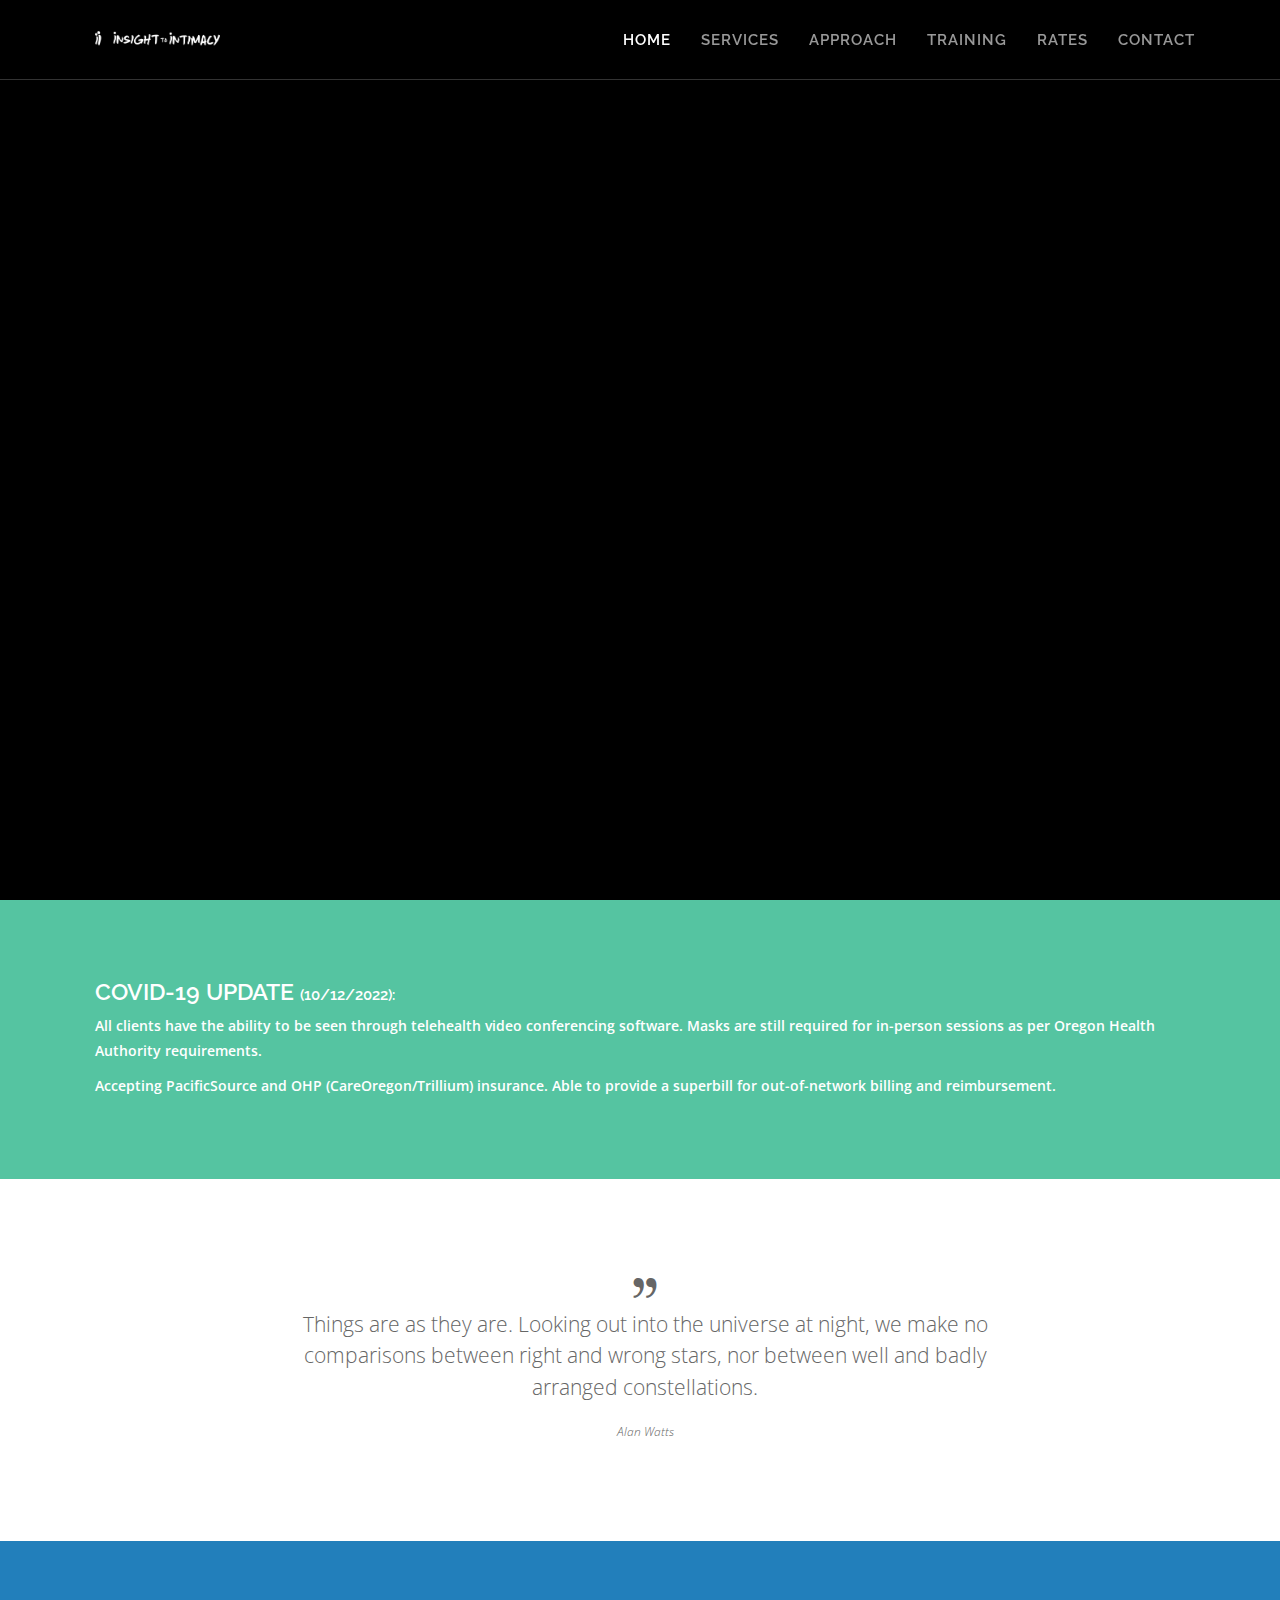
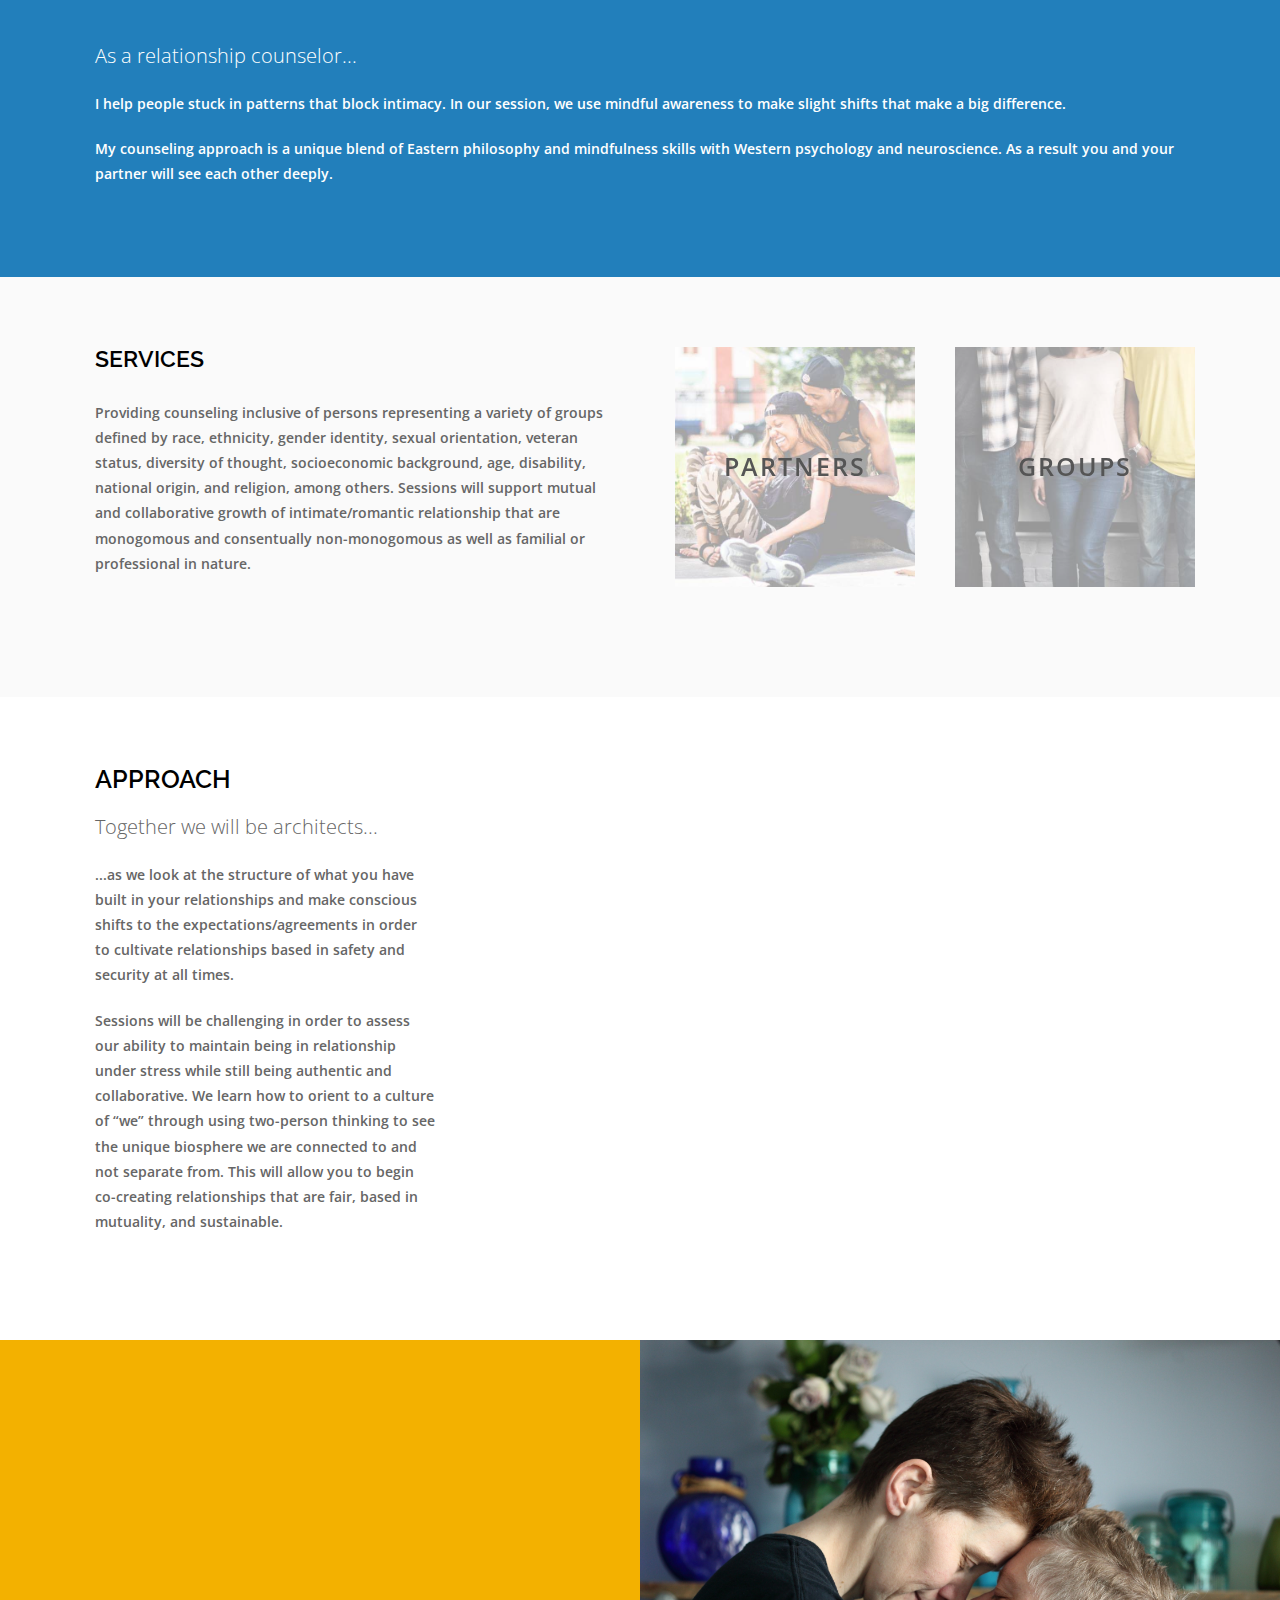
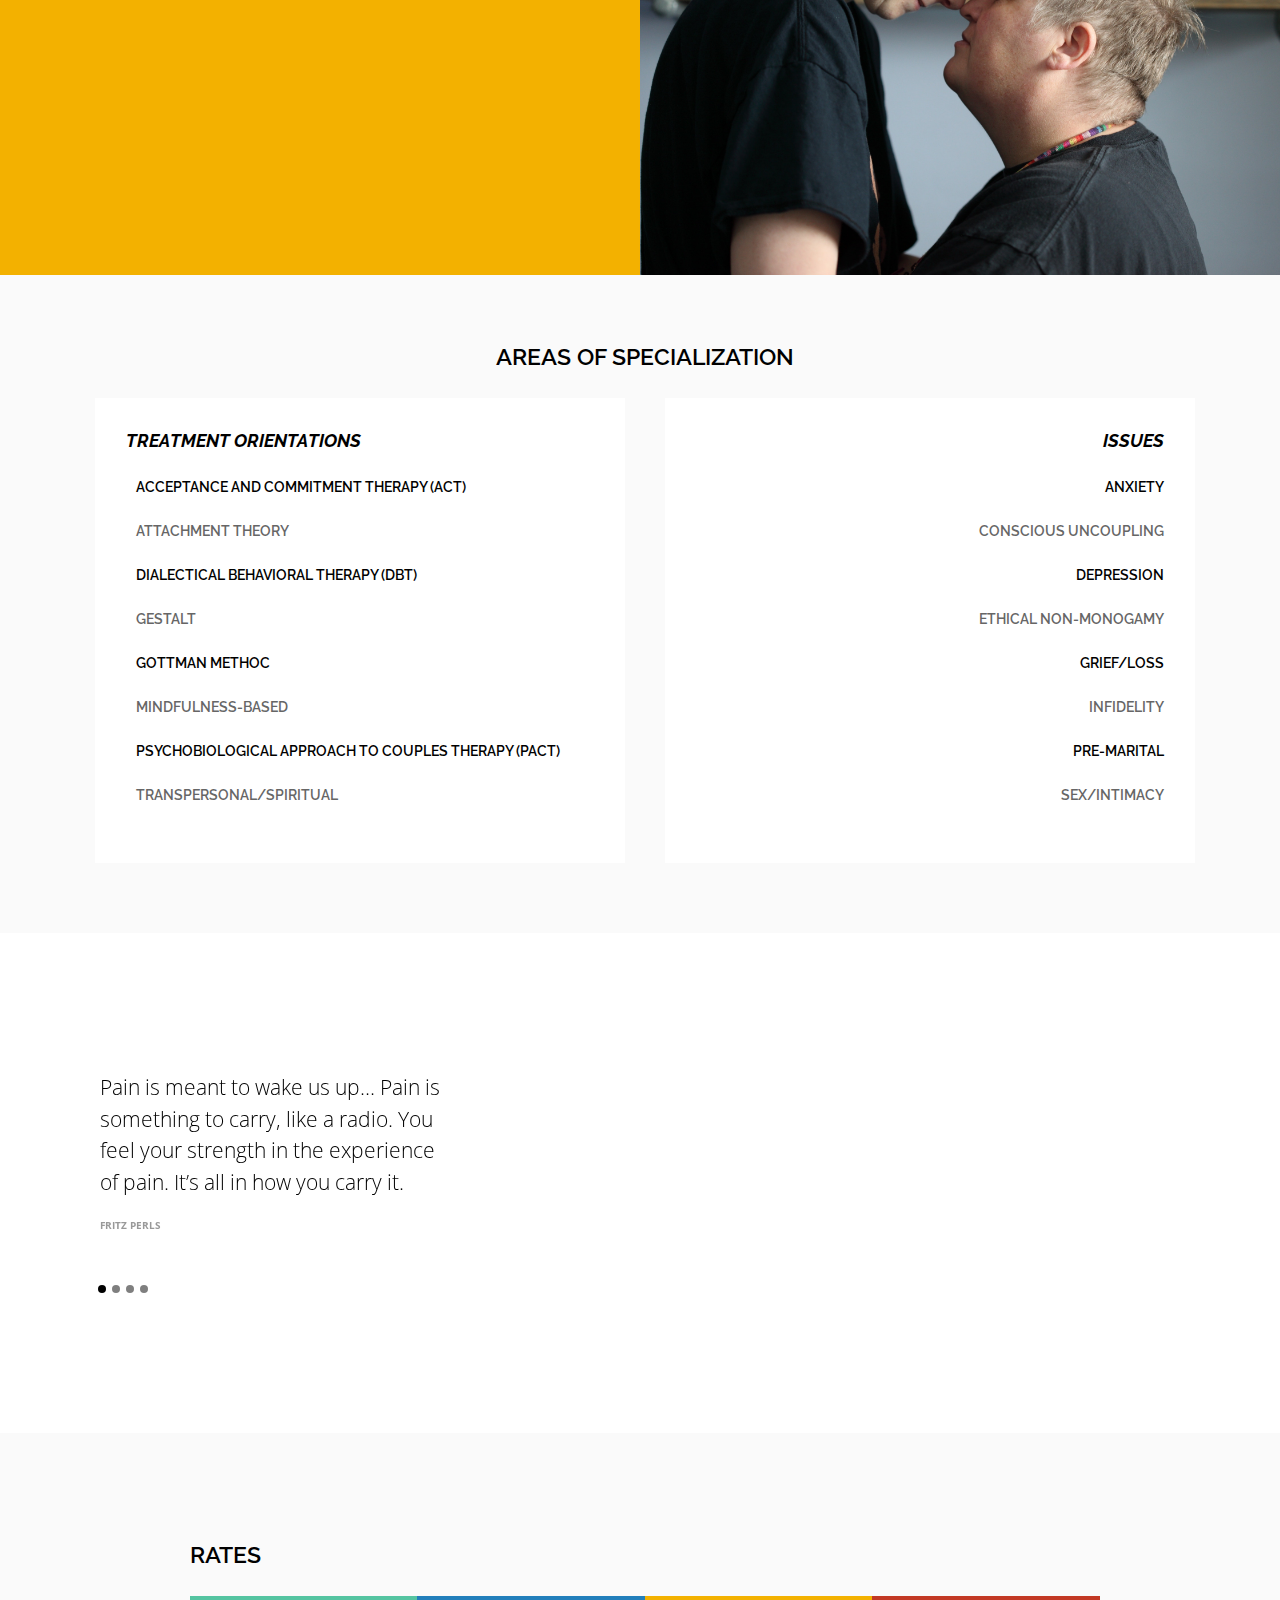
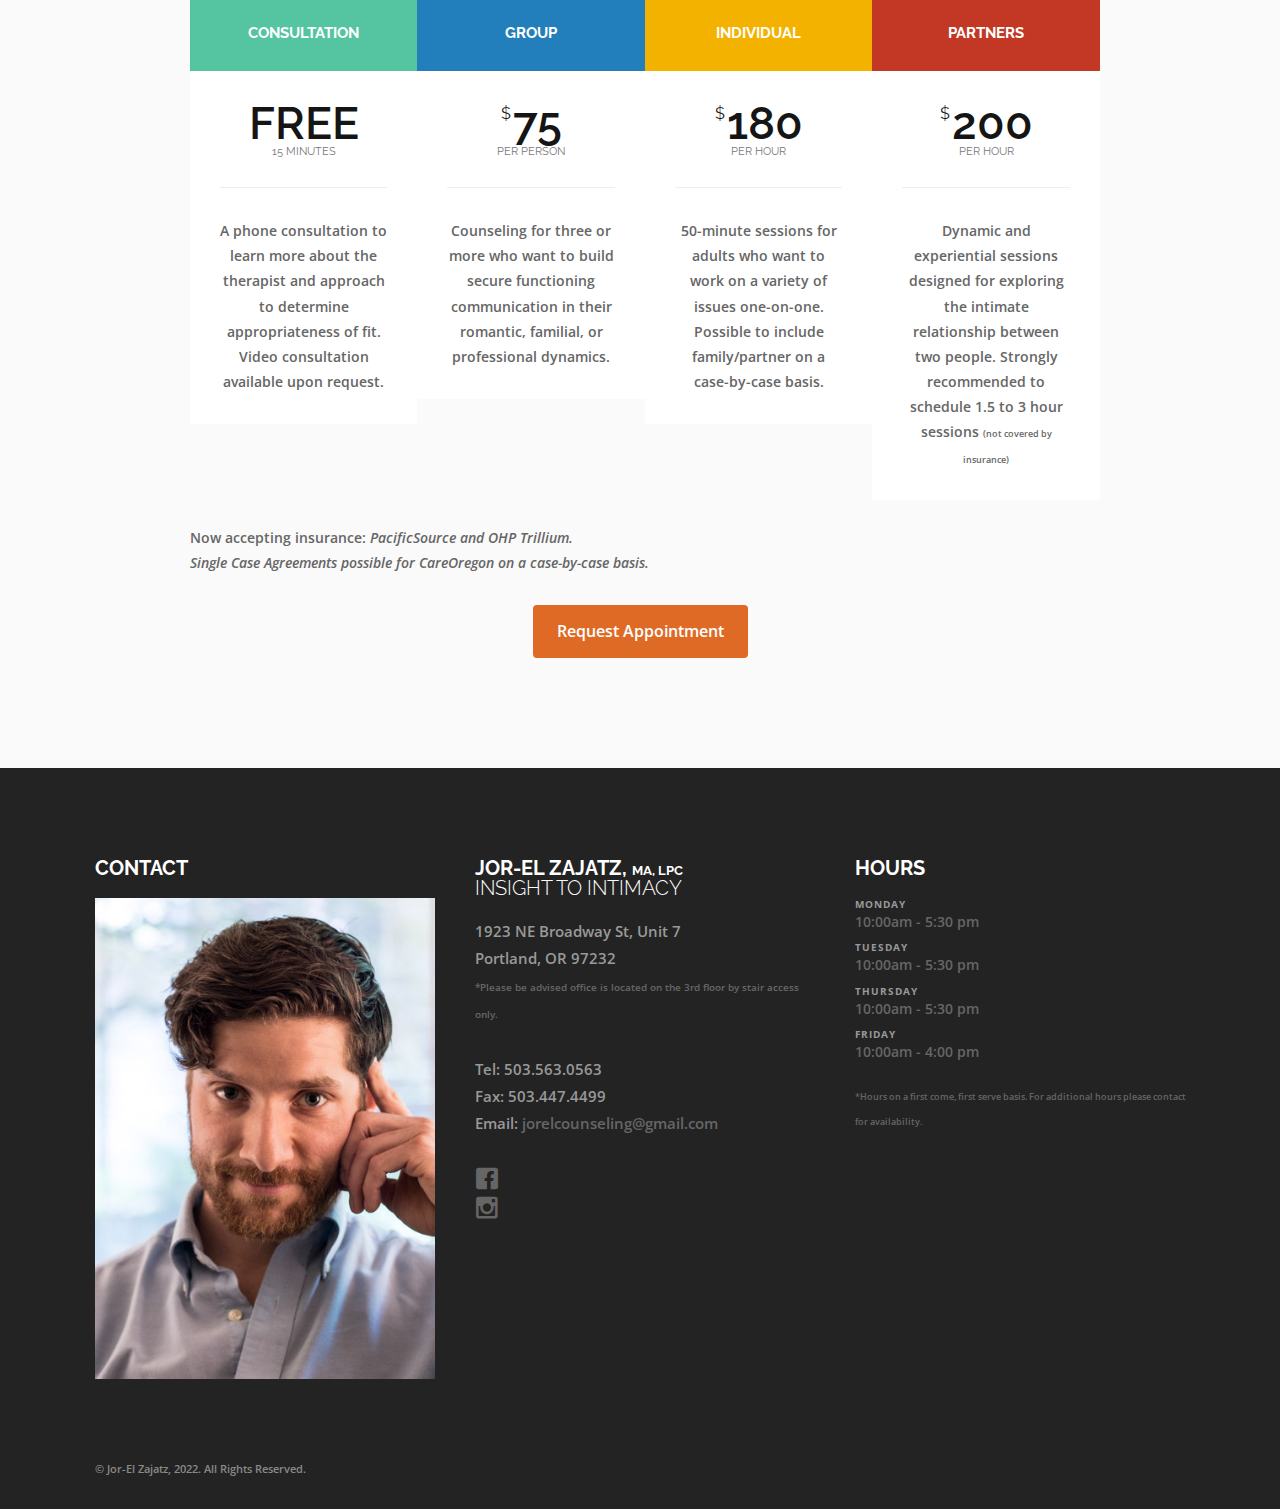
==== index.html @ abc531f9 "Group Rate Change" ====
<!DOCTYPE html>
<html lang="en">
<head>
	
<!-- Google tag (gtag.js) -->
<script async src="https://www.googletagmanager.com/gtag/js?id=G-XXBB8JFT0B"></script>
<script>
  window.dataLayer = window.dataLayer || [];
  function gtag(){dataLayer.push(arguments);}
  gtag('js', new Date());

  gtag('config', 'G-XXBB8JFT0B');
</script>

	<meta charset="UTF-8" />
	<meta content="width=device-width,initial-scale=1.0,maximum-scale=1.0" name="viewport">
	<meta name="twitter:widgets:theme" content="light">
	<META NAME="KEYWORDS" CONTENT="jorel, jor-el, zajatz, therapy, counseling, counselling, help, psychologist, couple, couples, young couples, marriage, unmarried, non married, not married, cis, gender fluid, trans, queer, lesbian, gay, open relationship, poly, portland, pdx, couples counseling, marriage counseling, couples therapy, psychotherapist, relationship, relationship problems, relationship counselling, technique, mindfulness, pact, dbt, imago, addiction, adhd, trauma, ptsd, anger, anxiety, depression, men, issues, career, family, grief, loss, suicide">
	<meta property="og:title" content="Insight to Intimacy | Jor-El Zajatz" />
	<meta property="og:type" content="website" />
	<meta property="og:image" content="http://www.insighttointimacy.com/images/architecture/slider/Couple-Beach-3.jpeg" />
	<meta property="og:description" content="As a relationship counselor I help people stuck in patterns that block intimacy. In our session, we use mindful awareness to make slight shifts that make a big difference. My counseling approach is a unique blend of Eastern philosophy and mindfulness skills with Western psychology and neuroscience. As a result you and your partner will see each other deeply."/>
	<title>Insight to Intimacy | Jor-El Zajatz</title>
	<link rel="shortcut icon" type="image/x-icon" href="images/logo-favicon.ico">
<script>
  (function(i,s,o,g,r,a,m){i['GoogleAnalyticsObject']=r;i[r]=i[r]||function(){
  (i[r].q=i[r].q||[]).push(arguments)},i[r].l=1*new Date();a=s.createElement(o),
  m=s.getElementsByTagName(o)[0];a.async=1;a.src=g;m.parentNode.insertBefore(a,m)
  })(window,document,'script','https://www.google-analytics.com/analytics.js','ga');

  ga('create', 'UA-58044496-2', 'auto');
  ga('send', 'pageview');

</script>
	<!-- Font -->
	<link href='https://fonts.googleapis.com/css?family=Open+Sans:300,400,700%7CRaleway:300,400,600,700' rel='stylesheet' type='text/css'>
	
	<!-- Css -->
	<link rel="stylesheet" href="css/core.min.css" />
	<link rel="stylesheet" href="css/skin-architecture-one-page.css" />

	<!--[if lt IE 9]>
    	<script type="text/javascript" src="http://html5shiv.googlecode.com/svn/trunk/html5.js"></script>
    <![endif]-->
    <!-- Prefetch DNS for external assets -->
<link rel="dns-prefetch" href="//fonts.googleapis.com">
<link rel="dns-prefetch" href="//www.google-analytics.com"> 
<link rel="dns-prefetch" href="//cdn.domain.com">

</head>
<body class="shop home-page">
	<?php include_once("analyticstracking.php") ?>

	<!-- Side Navigation Menu -->
	<aside class="side-navigation-wrapper enter-right" data-no-scrollbar data-animation="scale-in">
		<div class="side-navigation-scroll-pane">
			<div class="side-navigation-inner">
				<div class="side-navigation-header">
					<div class="navigation-hide side-nav-hide">
						<a href="#">
							<span class="icon-cancel medium"></span>
						</a>
					</div>
				</div>
				<nav class="side-navigation nav-block">
					<ul>
						<li class="current">
										<a href="#home" data-offset="0" class="scroll-link">Home</a>
									</li>
									<li>
										<a href="#services" data-offset="-60" class="scroll-link">Services</a>
									</li>
									<li>
										<a href="#approach" data-offset="-60" class="scroll-link">Approach</a>
									</li>
									<li>
										<a href="#training" data-offset="-60" class="scroll-link">Training</a>
									</li>
									<li>
										<a href="#rates" data-offset="-60" class="scroll-link">Rates</a>
									</li>
									<li>
										<a href="#contact" data-offset="-60" class="scroll-link">Contact</a>
									</li>
					</ul>
				</nav>
				<div class="side-navigation-footer">
					<!--<ul class="social-list list-horizontal">
						<li><a href="#">Facebook</a></li>
						<li><a href="#">Twitter</a></li>
					</ul>-->
					<p class="copyright no-margin-bottom">&copy; 2022 Jor-El Zajatz</p>
				</div>
			</div>
		</div>
	</aside>
	<!-- Side Navigation Menu End -->

	<div class="wrapper reveal-side-navigation">
		<div class="wrapper-inner">

			<!-- Header -->
			<header class="header header-fixed header-fixed-on-mobile header-transparent" data-bkg-threshold="100">
				<div class="header-inner">
					<div class="row nav-bar">
						<div class="column width-12 nav-bar-inner">
							<div class="logo">
								<div class="logo-inner">
									<a href="index.html"><img src="images/architecture/logo-dark-long.png" alt="Sartre Logo" /></a>
									<a href="index.html"><img src="images/architecture/logo-white-long.png" alt="Sartre Logo" /></a>
								</div>
							</div>
							<nav class="navigation nav-block secondary-navigation nav-right">
								<ul>
									<!-- Dropdown Cart Overview
									<li>
										<div class="dropdown">
											<a href="#" class="nav-icon cart button no-page-fade"><span class="cart-indication"><span class="icon-shopping-cart"></span> <span class="badge">3</span></span></a>
											<ul class="dropdown-list custom-content cart-overview">
												<li class="cart-item">
													<a href="single-product.html" class="product-thumbnail">
														<img src="images/design-agency/portfolio/grid/no-margins/project-6-square.jpg" alt="" />
													</a>
													<div class="product-details">
														<a href="single-product.html" class="product-title">
															Cotton Jump Suit
														</a>
														<span class="product-quantity">2 x</span>
														<span class="product-price"><span class="currency">$</span>15.00</span>
														<a href="#" class="product-remove icon-cancel"></a>
													</div>
												</li>
												<li class="cart-item">
													<a href="single-product.html" class="product-thumbnail">
														<img src="images/design-agency/portfolio/grid/no-margins/project-7-square.jpg" alt="" />
													</a>
													<div class="product-details">
														<a href="single-product.html" class="product-title">
															Cotton Jump Suit
														</a>
														<span class="product-quantity">2 x</span>
														<span class="product-price"><span class="currency">$</span>15.00</span>
														<a href="#" class="product-remove icon-cancel"></a>
													</div>
												</li>
												<li class="cart-item">
													<a href="single-product.html" class="product-thumbnail">
														<img src="images/design-agency/portfolio/grid/no-margins/project-8-square.jpg" alt="" />
													</a>
													<div class="product-details">
														<a href="single-product.html" class="product-title">
															Cotton Jump Suit
														</a>
														<span class="product-quantity">2 x</span>
														<span class="product-price"><span class="currency">$</span>15.00</span>
														<a href="#" class="product-remove icon-cancel"></a>
													</div>
												</li>
												<li class="cart-subtotal">
													Sub Total
													<span class="amount"><span class="currency">$</span>15.00</span>
												</li>
												<li class="cart-actions">
													<a href="cart.html" class="view-cart">View Cart</a>
													<a href="checkout.html" class="checkout button small"><span class="icon-check"></span> Checkout</a>
												</li>
											</ul>
										</div>
									</li> -->
									<!-- Dropdown Search Module
									<li>
										<div class="dropdown">
											<a href="#" class="nav-icon search button no-page-fade"><span class="icon-magnifying-glass"></span></a>
											<div class="dropdown-list custom-content cart-overview">
												<div class="search-form-container site-search">
													<form action="#" method="get" novalidate>
														<div class="row">
															<div class="column width-12">
																<div class="field-wrapper">
																	<input type="text" name="search" class="form-search form-element no-margin-bottom" placeholder="type &amp; hit enter...">
																	<span class="border"></span>
																</div>
															</div>
														</div>
													</form>
													<div class="form-response"></div>
												</div>
											</div>
										</div>
									</li> -->
									<li class="aux-navigation hide">
										<!-- Aux Navigation -->
										<a href="#" class="navigation-show side-nav-show nav-icon">
											<span class="icon-menu"></span>
										</a>
									</li>
								</ul>
							</nav>
							<nav class="navigation nav-block primary-navigation nav-right">
								<ul>
									<li class="current">
										<a href="#home" data-offset="0" class="scroll-link">Home</a>
									</li>
									<li>
										<a href="#services" data-offset="-60" class="scroll-link">Services</a>
									</li>
									<li>
										<a href="#approach" data-offset="-60" class="scroll-link">Approach</a>
									</li>
									<li>
										<a href="#training" data-offset="-60" class="scroll-link">Training</a>
									</li>
									<li>
										<a href="#rates" data-offset="-60" class="scroll-link">Rates</a>
									</li>
									<li>
										<a href="#contact" data-offset="-60" class="scroll-link">Contact</a>
									</li>
								</ul>
							</nav>
						</div>
					</div>
				</div>
			</header>
			<!-- Header End -->

			<!-- Content -->
			<div class="content clearfix">

				<!-- Fullscreen Slider Section -->
				<section id="home" class="section-block featured-media window-height tm-slider-parallax-container">
					<div class="tm-slider-container full-width-slider" data-featured-slider data-parallax data-animation="slide" data-scale-under="960">
						<ul class="tms-slides">
							<li class="tms-slide" data-image data-force-fit data-overlay-bkg-color="#000000" data-overlay-bkg-opacity="0.3" data-animation="scaleOut">
								<div class="tms-content">
									<div class="tms-content-inner center v-align-middle">
										<div class="row">
											<div class="column width-10 offset-1">
												<div class="tms-caption"
													data-animate-in="preset:signSwingBottom;duration:600ms;easing:easeFastSlow;"
													data-no-scale
													>
													<p class="lead color-white text-uppercase no-margin-bottom">
													<img data-src="images/architecture/generic/logo-white-alt.png" data-retina src="images/blank.png" alt=""/>
													<p class="lead color-white text-uppercase no-margin-bottom">
													<img data-src="images/architecture/generic/Insight-to-Intimacy-Text.png" data-retina src="images/blank.png" alt=""/>
											
													<!--<h1 class="title-large color-white lspacing-small mb-10 text-uppercase">
														Insight to Intimacy:
													</h1>-->
													<h2 class="title-medium color-white lspacing-small mb-10 text-uppercase">
														Portland Relationship Counseling
													</h2>
													<p class="lead color-white text-uppercase no-margin-bottom">
														<strong><i>Jor-El Zajatz, <small>MA, LPC</small></i></strong><br>
														<strong><i><small>(he/him/his)</small></i></strong><br>
													</p>
												</div>
											</div>
										</div>
									</div>
								</div>
								<img data-src="images/architecture/slider/Couple-2.jpeg" data-retina src="images/blank.png" alt="couples counseling"/>
							</li>
						</ul>
					</div>
				</section>
				<!-- Fullscreen Slider Section End -->
								<!-- Testimonial Icon -->
				<section class="section-block pt-0 replicable-content bkg-charcoal color-white">
						<div class="row">
							<div class="column width-6 offset-3 center">
								<h3 class="mb-10"></h3>
							</div>
							<div class="column width-12">
								<h3 class="mb-10">COVID-19 UPDATE <small>(10/12/2022):</small></h3>
								<p class="mb-10">All clients have the ability to be seen through telehealth video conferencing software. Masks are still required for in-person sessions as per Oregon Health Authority requirements.</p>
								<p class="mb-10">Accepting PacificSource and OHP (CareOregon/Trillium) insurance. Able to provide a superbill for out-of-network billing and reimbursement.</p>
								</div>
						</div>
					</section>
				<section class="section-block pt-0 replicable-content">
					<div class="row">
						<div class="column width-6 offset-3 center">
							<h3 class="mb-50"></h3>
						</div>
						<div class="column width-8 offset-2">
							<blockquote class="icon large center">
								<span class="icon-quote"></span>
								<p>Things are as they are. Looking out into the universe at night, we make no comparisons between right and wrong stars, nor between well and badly arranged constellations.</p>
								<cite>Alan Watts</cite>
							</blockquote>

						</div>
					</div>
				</section>
					<section class="section-block pt-0 replicable-content bkg-black color-white">
						<div class="row">
							<div class="column width-6 offset-3 center">
								<h3 class="mb-50"></h3>
							</div>
							<div class="column width-12">
								<p class="lead mb-20">As a relationship counselor...</p><p class="mb-20">I help people stuck in patterns that block intimacy. In our session, we use mindful awareness to make slight shifts that make a big difference.</p><p class="mb-20">My counseling approach is a unique blend of Eastern philosophy and mindfulness skills with Western psychology and neuroscience. As a result you and your partner will see each other deeply.</p>
								</div>
						</div>
					</section>

				<!-- Testimonial Icon End -->
												<!-- Team Grid -->
				<div id="services" class="section-block replicable-content team-2 bkg-grey-ultralight">
					<div class="row">
						<div class="column width-6">
							<h3 class="mb-50">Services</h3>
							<p>Providing counseling inclusive of persons representing a variety of groups defined by race, ethnicity, gender 
							identity, sexual orientation, veteran status, diversity of thought, socioeconomic background, age, disability, national origin, and religion, among others. Sessions will support mutual and collaborative growth of intimate/romantic relationship that are monogomous and consentually non-monogomous as well as familial or professional in nature. </p>
							<!--<a href="#" class="button bkg-theme bkg-hover-charcoal color-white color-hover-white mb-mobile-40">Hire Sartre Today</a>-->
						</div>
						<div class="column width-6">
							<div class="row content-grid-2 masonry-grid set-dimensions">
								<!--<div class="grid-item grid-sizer identity photography">
												<div class="thumbnail overlay-fade-out" data-hover-easing="easeInOut" data-hover-speed="700" data-hover-bkg-color="#ffffff" data-hover-bkg-opacity="0.5">
													<a class="overlay-link no-page-fade">
														<img src="images/architecture/generic/woman-2-copy.jpg" width="570" height="570" alt=""/>
														<span class="overlay-info">
															<span>
																<span>
																	INDIVIDUAL
																</span>
															</span>
														</span>
													</a>
												</div>
											</div>-->
											<div class="grid-item design identity">
												<div class="thumbnail overlay-fade-out" data-hover-easing="easeInOut" data-hover-speed="700" data-hover-bkg-color="#ffffff" data-hover-bkg-opacity="0.5">
													<a class="overlay-link no-page-fade">
														<img src="images/architecture/generic/Black-Couple-2-copy.jpg" width="570" height="570" alt=""/>
														<span class="overlay-info">
															<span>
																<span>
																	PARTNERS	
																</span>
															</span>
														</span>
													</a>
												</div>
											</div>
											<div class="grid-item design identity">
												<div class="thumbnail overlay-fade-out" data-hover-easing="easeInOut" data-hover-speed="700" data-hover-bkg-color="#ffffff" data-hover-bkg-opacity="0.5">
													<a class="overlay-link no-page-fade">
														<img src="images/architecture/generic/Group-copy.jpg" width="570" height="570" alt=""/>
														<span class="overlay-info">
															<span>
																<span>
																	GROUPS
																</span>
															</span>
														</span>
													</a>
												</div>
											</div>
										</div>
									</div>										
								</div>
							</div>
						</div>
					</div>
				</div>
				<!-- Team Grid End -->
				<!-- About -->
				<div id="approach" class="section-block replicable-content bkg-white">
					<div class="row">
						<div class="column width-4 left">
							<h2 class="mb-20">Approach</h2>
							<p class="lead mb-20">Together we will be architects...</p>
							<p class="mb-20">...as we look at the structure of what you have built in your relationships and make conscious shifts to the expectations/agreements in order to cultivate relationships based in safety and security at all times.</p>
							<p class="mb-20">Sessions will be challenging in order to assess our ability to maintain being in relationship under stress while still being authentic and collaborative. We learn how to orient to a culture of “we” through using two-person thinking to see the unique biosphere we are connected to and not separate from. This will allow you to begin co-creating relationships that are fair, based in mutuality, and sustainable.</p>
						</div>
						<div class="column width-8">
							<div class="row content-grid-2">
								<div class="grid-item horizon" data-animate-in="preset:slideInRightShort;duration:1000ms;" data-threshold="0.3">
									<div class="thumbnail no-margin-bottom" data-hover-easing="easeInOut" data-hover-speed="500" data-hover-bkg-color="#ffffff" data-hover-bkg-opacity="0.9">
										<img src="images/architecture/generic/office-diptych.jpg" width="760" height="500" alt=""/>
									</div>
								</div>
								<div class="grid-item horizon" data-animate-in="preset:slideInRightShort;duration:1000ms;delay:300ms;" data-threshold="0.3">
									<div class="thumbnail no-margin-bottom" data-hover-easing="easeInOut" data-hover-speed="500" data-hover-bkg-color="#ffffff" data-hover-bkg-opacity="0.9">
										<img src="images/architecture/generic/JCZ180511-2.jpg" width="760" height="500" alt=""/>
									</div>
								</div>
							</div>
						</div>
					</div>
				</div>
				<!-- About End -->

				<!-- Services -->
				<!--<div class="section-block replicable-content">
					<div class="row">
						<div class="column width-3">
							<h3 class="mb-30">Services</h3>
						</div>
						<div class="column width-9">
							<div class="row flex boxes">
								<div class="column width-4">
									<div class="feature-column box xlarge bkg-grey-ultralight horizon" data-animate-in="preset:slideInLeftShort;duration:1000ms;delay:200ms;">
										<div class="feature-text no-padding">
											<span class="text-medium font-alt-1">INDIVIDUAL</span>
											<h4 class="text-uppercase color-grey">Counseling</h4>
											<p class="mb-mobile-30">Sed ut perspiciatis unde omnis iste natus error sit voluptatem accusantium doloremque laudantium, totam rem aperiam, eaque ipsa quae ab illo inventore veritatis cupidatat proident.</p>
										</div>
									</div>
								</div>
								<div class="column width-4">
									<div class="feature-column box xlarge horizon" data-animate-in="preset:slideInLeftShort;duration:1000ms;">
										<div class="feature-text no-padding">
											<span class="text-medium font-alt-1">COUPLES</span>
											<h4 class="text-uppercase color-grey">Counseling</h4>
											<p class="mb-mobile-30">Sed ut perspiciatis unde omnis iste natus error sit voluptatem accusantium doloremque laudantium, totam rem aperiam, eaque ipsa quae ab illo inventore veritatis cupidatat proident.</p>
										</div>
									</div>
								</div>
								<div class="column width-4">
									<div class="feature-column box xlarge bkg-grey-ultralight horizon" data-animate-in="preset:slideInLeftShort;duration:1000ms;delay:400ms;">
										<div class="feature-text no-padding">
											<span class="text-medium font-alt-1">FAMILY</span>
											<h4 class="text-uppercase color-grey">Counseling</h4>
											<p class="mb-mobile-30">Sed ut perspiciatis unde omnis iste natus error sit voluptatem accusantium doloremque laudantium, totam rem aperiam, eaque ipsa quae ab illo inventore veritatis cupidatat proident.</p>
										</div>
									</div>
								</div> 
							</div>
						</div>
					</div>
				</div>
				<!-- Services End -->

				<!-- About -->
				<section id="training">

					<!-- Hero 5 Section -->
					<div class="section-block hero-5 hero-5-3 right clear-height show-media-column-on-mobile bkg-grey-light color-black">
						<div class="media-column width-6"></div>
						<div class="row">
							<div class="column width-5 offset--5">
								<div class="hero-content split-hero-content">
									<div class="hero-content-inner left horizon" data-animate-in="preset:slideInLeftShort;duration:1000ms;" data-threshold="0.6">
										<h3 class="mb-30">Training</h3>
										<p class="lead">My educational background includes...</p>
										<p class="color-grey-light">...receiving a Bachelor's Degree in Somatic Psychology and a Master’s Degree in Transpersonal Counseling Psychology from Naropa University - a mindfulness-based university - in Boulder, CO. Since that time, I have received additional training in Acceptance and Committment Therapy (ACT), Dialectical Behavioral Therapy (DBT), Gottman Method at Level 1, as well as being trained in Psychobiological Approach to Couples Therapy (PACT) at Level 3.</p>
									</div>
								</div>
							</div>
							<div class="column width-6">
								<div class="hero-content split-hero-content">
									<div class="hero-content-inner left">
									</div>
								</div>
							</div>
						</div>
					</div>
					<!-- Hero 5 Section End -->
				<!-- Menu Section -->
				<div class="section-block replicable-content bkg-grey-ultralight">
					<div class="row">
						<div class="column width-12 center">
							<h3 class="mb-50">Areas of Specialization</h3>
						</div>
					</div>
					<div class="row flex boxes">
						<div class="column width-6 left">
							<div class="box menu-box xlarge bkg-white mb-50">
								<h4 class="inline mb-50 mb-mobile-50"><strong><i>Treatment Orientations</i></strong></h4>
								<div class="row">
									<div class="column width-12">
										<ul class="menu-list left">
											<li class="menu-item">
												<h4>
													<span class="menu-title">Acceptance and Commitment Therapy (ACT)</span>
												</h4>
											</li>
											<li class="menu-item">
												<h4>
													<span class="menu-title">Attachment Theory</span>
												</h4>
											</li>
											<li class="menu-item">
												<h4>
													<span class="menu-title">Dialectical Behavioral Therapy (DBT)</span>
												</h4>
											</li>
											<li class="menu-item">
												<h4>
													<span class="menu-title">Gestalt</span>
												</h4>
											</li>
											<li class="menu-item">
												<h4>
													<span class="menu-title">Gottman Methoc</span>
												</h4>
											</li>
											
											<li class="menu-item">
												<h4>
													<span class="menu-title">Mindfulness-Based</span>
												</h4>
											</li>
											<li class="menu-item">
												<h4>
													<span class="menu-title">Psychobiological Approach to Couples Therapy (PACT)</span>
												</h4>
											</li>
											<li class="menu-item">
												<h4>
													<span class="menu-title">Transpersonal/Spiritual</span>
												</h4>
											</li>
										</ul>
									</div>
								</div>
							</div>
						</div>
						<div class="column width-6 right">
							<div class="box menu-box xlarge bkg-white mb-50">
								<h4 class="inline mb-50 mb-mobile-50"><strong><i>Issues</i></strong></h4>
								<div class="row">					
									<div class="column width-12">
										<ul class="menu-list right">
											<li class="menu-item">
												<h4>
													<span class="menu-title">Anxiety</span>
												</h4>
											</li>
											<li class="menu-item">
												<h4>
													<span class="menu-title">Conscious Uncoupling</span>
												</h4>
											</li>
											<li class="menu-item">
												<h4>
													<span class="menu-title">Depression</span>
												</h4>
											</li>
											<li class="menu-item">
												<h4>
													<span class="menu-title">Ethical Non-Monogamy</span>
												</h4>
											</li>
											<li class="menu-item">
												<h4>
													<span class="menu-title">Grief/Loss</span>
												</h4>
											</li>
											<li class="menu-item">
												<h4>
													<span class="menu-title">Infidelity</span>
												</h4>
											</li><li class="menu-item">
												<h4>
													<span class="menu-title">Pre-Marital</span>
												</h4>
											</li><li class="menu-item">
												<h4>
													<span class="menu-title">Sex/Intimacy</span>
												</h4>
											</li><li class="menu-item">
												<h4>
											</li>
										</ul>
									</div>
								</div>
							</div>
						</div>
					</div>
				</div>
				<!-- Menu Section End -->

					<!-- Hero 5 Section -->
					<div class="section-block hero-5 hero-5-2 right show-media-column-on-mobile bkg-white">
						<div class="media-column width-6"></div>
						<div class="row">
							<div class="column width-5">
								<div class="hero-content split-hero-content testimonials-5-about-1">
									<div class="hero-content-inner">
										<div id="testimonial-slider-1" class="testimonial-slider tm-slider-container" data-auto-advance data-auto-advance-interval="5000" data-progress-bar="false" data-nav-keyboard="false" data-pause-on-hover="false">
											<ul class="tms-slides">	
												<li class="tms-slide" data-image>
													<div class="tms-content-scalable">
														<div class="row">
															<div class="column width-10 no-padding">
																<blockquote class="left large">
																	<p>Pain is meant to wake us up… Pain is something to carry, like a radio. You feel your strength in the experience of pain. It’s all in how you carry it.
																		<cite>Fritz Perls</cite>
																	</p>
																</blockquote>
															</div>
														</div>
													</div>
												</li>
												<li class="tms-slide" data-image>
													<div class="tms-content-scalable">
														<div class="row">
															<div class="column width-10 no-padding">
																<blockquote class="left large">
																	<p>The real meditation is how you live your life.
																		<cite>Jon Kabat-Zinn</cite>
																	</p>
																</blockquote>
															</div>
														</div>
													</div>
												</li>
												<li class="tms-slide" data-image>
													<div class="tms-content-scalable">
														<div class="row">
															<div class="column width-10 no-padding">
																<blockquote class="left large">
																	<p>The present moment is filled with joy and happiness. If you are attentive, you will see it.
																		<cite>Thich Nhat Hanh</cite>
																	</p>
																</blockquote>
															</div>
														</div>
													</div>
												</li>
												<li class="tms-slide" data-image>
													<div class="tms-content-scalable">
														<div class="row">
															<div class="column width-10 no-padding">
																<blockquote class="left large">
																	<p>“What day is it?” asked Pooh. “It’s today,” squeaked Piglet. “My favourite day,” said Pooh.
																		<cite>A.A. Milne</cite>
																	</p>
																</blockquote>
															</div>
														</div>
													</div>
												</li>
											</ul>
										</div>
									</div>
								</div>
							</div>
						</div>
					</div>
					<!-- Hero 5 Section End -->


				<!-- Pricing Table Cards -->
				<div id="rates" class="section-block bkg-grey-ultralight">
					<div class="row">
						<div class="column width-10 offset-1">
							<h3 class="mb-50">Rates</h3>
						</div>
						<div class="column width-10 offset-1">
							<div class="pricing-table large style-2 columns-4 mb-0">
								<div class="pricing-table-column bkg-white">
									<div class="pricing-table-header bkg-charcoal color-white">
										<h2 class="weight-bold">Consultation</h2>
									</div>
									<div class="pricing-table-price bkg-white color-charcoal">
										<h4>
											Free
											<span class="interval">15 minutes</span>
										</h4>
									</div>
									<hr>
									<div class="pricing-table-text">
										<p>A phone consultation to learn more about the therapist and approach to determine appropriateness of fit. Video consultation available upon request.</p>
									</div>
								</div>
								<div class="pricing-table-column bkg-white">
									<div class="pricing-table-header bkg-black color-white">
										<h2 class="weight-bold">Group</h2>
									</div>
									<div class="pricing-table-price bkg-white color-charcoal">
										<h4>
											<span class="currency">$</span>75
											<span class="interval">per person</span>
										</h4>
									</div>
									<hr>
									<div class="pricing-table-text">
										<p>Counseling for three or more who want to build secure functioning communication in their romantic, familial, or professional dynamics.</p>
									</div>
								</div>
								<div class="pricing-table-column bkg-white">
									<div class="pricing-table-header bkg-grey-light color-white">
										<h2 class="weight-bold">Individual</h2>
									</div>
									<div class="pricing-table-price bkg-white color-charcoal">
										<h4>
											<span class="currency">$</span>180
											<span class="interval">per hour</span>
										</h4>
									</div>
									<hr>
									<div class="pricing-table-text">
										<p>50-minute sessions for adults who want to work on a variety of issues one-on-one. Possible to include family/partner on a case-by-case basis.</p>
									</div>
								</div>
								<div class="pricing-table-column bkg-white">
									<div class="pricing-table-header bkg-grey color-white">
										<h2 class="weight-bold">Partners</h2>
									</div>
									<div class="pricing-table-price bkg-white color-charcoal">
										<h4>
											<span class="currency">$</span>200
											<span class="interval">per hour</span>
										</h4>
									</div>
									<hr>
									<div class="pricing-table-text">
										<p>Dynamic and experiential sessions designed for exploring the intimate relationship between two people. Strongly recommended to schedule 1.5 to 3 hour sessions <small>(not covered by insurance)</small></p>
									</div>
								</div>
								<!--<div class="column width-6 left">
										<p class="pt-30 no-margin-bottom"><small><em>*Limited sliding scale options available for individuals, couples, and groups. Inquire during intiial consultation.</em></small></p>
								</div>-->
							</div>
						</div>
						<div class="column width-10 offset-1">
							<p><br><large>Now accepting insurance: <i>PacificSource and OHP Trillium. <br>Single Case Agreements possible for CareOregon on a case-by-case basis.</i><br></large></p>
						</div>
						</div>
<!-- Start SimplePractice Appointment-Request Widget Embed Code -->
<style>.spwidget-button-wrapper{text-align: center}.spwidget-button{display: inline-block;padding: 12px 24px;color: #fff !important;background: #de6a26;border: 0;border-radius: 4px;font-size: 16px;font-weight: 600;text-decoration: none}.spwidget-button:hover{background: #d15913}.spwidget-button:active{color: rgba(255, 255, 255, .75) !important;box-shadow: 0 1px 3px rgba(0, 0, 0, .15) inset}</style>
<div class="spwidget-button-wrapper"><a href="https://insighttointimacy.clientsecure.me" class="spwidget-button" data-spwidget-scope-uri="insighttointimacy">Request Appointment</a></div>
<script src="https://widget-cdn.simplepractice.com/assets/integration-1.0.js"></script>
<!-- End SimplePractice Appointment-Request Widget Embed Code -->

				</div>
				<!-- Pricing Table Cards End -->

				</section>
				<!-- About End -->

			</div>
			<!-- Content End -->
							<!-- Map Section -->
				<!--<div class="section-block no-padding">
					<div class="row collapse full-width">
						<div class="column width-12 center">
							<div class="map-container" data-coordinates="[[45.5227047,-122.6543847]]" data-icon='"images/architecture/generic/map-marker.png"' data-info='"Burnside Office<br>1312 E Burnside St"' data-zoom-level="13" data-style="color">
								<div class="map-canvas" id="map-canvas-1"><script async defer src="https://maps.googleapis.com/maps/api/js?key=AIzaSyCr3-3WK7VA-jhfs2OgRLityWSKMNRYByo&callback=initMap" type="text/javascript"></script></div>
							</div>
						</div>
					</div>
				</div>
				<!-- Map Section End -->

			<!-- Footer -->
			<footer class="footer">
				<div id= "contact" class="footer-top">
					<div class="row flex">
						<div class="column width-4">
							<div class="widget">
								<h4 class="widget-title">Contact</h4>
								<div class="thumbnail no-margin-bottom" data-hover-easing="easeInOut" data-hover-speed="500" data-hover-bkg-color="#ffffff" data-hover-bkg-opacity="0.9">
										<img src="images/architecture/generic/JCZ180511.jpg" width="760" height="500" alt=""/>
									</div>
							</div>
						</div>
						<div class="column width-4">
							<div class="widget">
								<h4 class="widget-title">Jor-El Zajatz, <small>MA, LPC</small><br><span class="weight-light">Insight to Intimacy</span></h4>
								<address>
									1923 NE Broadway St, Unit 7<br>
									Portland, OR 97232 <br>
									<a><small>*Please be advised office is located on the 3rd floor by stair access only.</small></a>
								</address>
								<p>
									Tel: 503.563.0563<br>
									Fax: 503.447.4499<br>
									Email: <a href="mailto:jorelcounseling@gmail.com">jorelcounseling@gmail.com</a>
								</p>
								<p>
									<ul>
										<li><a href="https://www.facebook.com/insighttointimacy/" class="icon-facebook medium"></a></li>
										<li><a href="https://www.instagram.com/insighttointimacy/" class="icon-instagram medium"></a></li>
									</ul>
							</div>
						</div>
						<div class="column width-4">
							<div class="widget">
								<h4 class="widget-title">Hours</h4>
								<ul class="list-group small">
									<li>
										<span class="post-info"><span class="post-date">Monday</span></span>
										<a>10:00am - 5:30 pm</a>
									</li>
									<li>
										<span class="post-info"><span class="post-date">Tuesday</span></span>
										<a>10:00am - 5:30 pm</a>
									</li>
									<li>
										<span class="post-info"><span class="post-date">Thursday</span></span>
										<a>10:00am - 5:30 pm</a>
									</li>
									<li>
										<span class="post-info"><span class="post-date">Friday</span></span>
										<a>10:00am - 4:00 pm</a>
									</li>
									<li>
										<span class="post-info"><span class="post-date"></span></span>
										<a><small>*Hours on a first come, first serve basis. For additional hours please contact for availability.</small></a>
									</li>
								</ul>
							</div>
						</div>
					</div>
				</div>
				<div class="footer-bottom">
					<div class="row">
						<div class="column width-12">
							<p class="copyright">
								&copy; Jor-El Zajatz, 2022. All Rights Reserved.
							</p>
						</div>
					</div>
				</div>
			</footer>
			<!-- Footer End -->
		</div>
	</div>

	<!-- Js -->
	<script src="https://ajax.googleapis.com/ajax/libs/jquery/1.12.4/jquery.min.js"></script>
	<script src="http://maps.googleapis.com/maps/api/js?v=3"></script>
	<script src="js/timber.master.min.js"></script>
</body>
</html>
---- css/core.min.css ----
.wrapper-inner,
body,
html {
    max-width: 100%
}
.row,
.wrapper {
    width: 100%
}
.column>:first-child,
.row {
    margin-top: 0
}
.overlay-navigation ul li a,
.side-navigation ul li a {
    -webkit-tap-highlight-color: transparent;
    text-decoration: none;
    word-wrap: break-word
}
.page-fade-out,
.side-navigation-wrapper,
.thumbnail .overlay-info,
.wrapper {
    -webkit-backface-visibility: hidden
}
.button:focus,
.checkbox:focus+.checkbox-label,
.radio:focus+.radio-label,
.thumbnail>a,
.thumbnail>span,
a,
button:focus,
img,
input:focus,
p a,
select:focus,
textarea:focus {
    outline: 0
}
#tml-caption,
.tms-caption {
    -webkit-text-size-adjust: none;
    -moz-text-size-adjust: none;
    -ms-text-size-adjust: none
}
.tmh-perspective,
.tms-perspective {
    perspective: 800px
}
html {
    font-size: 62.5%
}
body {
    padding: 0;
    margin: 0;
    background: #fff;
    color: #666;
    font-family: "Helvetica Neue", Helvetica, Helvetica, Arial, sans-serif;
    font-weight: 400;
    font-style: normal;
    font-size: 1.4rem;
    line-height: 1.8;
    overflow-x: hidden!important;
    overflow-y: scroll;
    -webkit-text-size-adjust: none;
    -webkit-font-smoothing: antialiased;
    -moz-osx-font-smoothing: grayscale
}
.row,
.wrapper,
.wrapper-inner {
    margin-right: auto;
    margin-left: auto
}
.clear,
.wrapper,
.wrapper-inner {
    overflow: hidden
}
.page-fade-reset {
    opacity: 1;
    -webkit-transition-duration: 0s;
    transition-duration: 0s
}
.page-fade-out {
    opacity: 0;
    -webkit-transition-property: opacity;
    transition-property: opacity;
    -webkit-transition-duration: .5s;
    transition-duration: .5s
}
.row,
body.boxed .wrapper-inner {
    max-width: 114rem
}
.row {
    margin-bottom: 0
}
.ie-browser .row {
    max-width: 1140px
}
.row.full-width {
    max-width: 100%
}
.row .row {
    width: auto;
    margin-right: -1.5rem;
    margin-left: -1.5rem
}
.column,
[class*=content-grid] .grid-item {
    width: 100%;
    padding-left: 2.5rem;
    padding-right: 1.5rem;
    float: left
}
.row.collapse>.column {
    padding-left: 0;
    padding-right: 0
}
.row.flex {
    height: auto;
    display: flex;
    flex-wrap: wrap
}
.row.flex.boxes>.column,
.row.flex.boxes>.v-align-middle,
.row.flex>.v-align-middle,
.row.flex>.v-align-middle>.box {
    height: auto;
    display: inherit
}
.row.flex>.column>div {
    width: 100%;
    flex-direction: column
}
.row.flex .row.flex {
    flex-direction: row
}
@media only screen and (min-width: 768px) {
    .row.flex .v-align-middle>:not(.box),
    .row.flex.boxes .v-align-middle>div>:not(.box) {
        height: auto;
        margin-top: auto;
        margin-bottom: auto
    }
    .ie-browser:not(.webkit) .flex>.column {
        align-items: center
    }
}
.row.flex:after,
.row.flex:before {
    content: "";
    display: none
}
.row.small {
    padding: 3rem 0
}
.row.medium {
    padding: 5rem 0
}
.row.large {
    padding: 7rem 0
}
.row.xlarge {
    padding: 9rem 0
}
.width-1 {
    width: 8.33333%
}
.width-2 {
    width: 16.66667%
}
.width-3 {
    width: 25%
}
.width-4 {
    width: 33.33333%
}
.width-5 {
    width: 41.66667%
}
.width-6 {
    width: 50%
}
.width-7 {
    width: 58.33333%
}
.width-8 {
    width: 66.66667%
}
.width-9 {
    width: 75%
}
.width-10 {
    width: 83.33333%
}
.width-11 {
    width: 91.66667%
}
.width-12 {
    width: 100%
}
.column[class*=push-],
.column[class*=pull-] {
    position: relative
}
.push-1 {
    left: 8.33333%
}
.push-2 {
    left: 16.66667%
}
.push-3 {
    left: 25%
}
.push-4 {
    left: 33.33333%
}
.push-5 {
    left: 41.66667%
}
.push-6 {
    left: 50%
}
.push-7 {
    left: 58.33333%
}
.push-8 {
    left: 66.66667%
}
.push-9 {
    left: 75%
}
.push-10 {
    left: 83.33333%
}
.push-11 {
    left: 91.66667%
}
.pull-1 {
    right: 8.33333%
}
.pull-2 {
    right: 16.66667%
}
.pull-3 {
    right: 25%
}
.pull-4 {
    right: 33.33333%
}
.pull-5 {
    right: 41.66667%
}
.pull-6 {
    right: 50%
}
.pull-7 {
    right: 58.33333%
}
.pull-8 {
    right: 66.66667%
}
.pull-9 {
    right: 75%
}
.pull-10 {
    right: 83.33333%
}
.pull-11 {
    right: 91.66667%
}
.offset-1 {
    margin-left: 8.33333%
}
.offset-2 {
    margin-left: 16.66667%
}
.offset-3 {
    margin-left: 25%
}
.offset-4 {
    margin-left: 33.33333%
}
.offset-5 {
    margin-left: 41.66667%
}
.offset-6 {
    margin-left: 50%
}
.offset-7 {
    margin-left: 58.33333%
}
.offset-8 {
    margin-left: 66.66667%
}
.offset-9 {
    margin-left: 75%
}
.offset-10 {
    margin-left: 83.33333%
}
.offset-11 {
    margin-left: 91.66667%
}
.alpha {
    padding-left: 0
}
.omega {
    padding-right: 0
}
.clear {
    width: 0;
    height: 0;
    display: block;
    clear: both;
    visibility: hidden
}
.clearfix:after,
.clearfix:before,
.row:after,
.row:before {
    height: 0;
    content: ".";
    display: block;
    overflow: hidden
}
.clearfix:after,
.row:after {
    clear: both
}
.left {
    text-align: left
}
.right {
    text-align: right
}
.center,
.navigation.nav-center>ul {
    text-align: center
}
.pull-left {
    float: left!important
}
.pull-right {
    float: right!important
}
.v-align-bottom {
    vertical-align: bottom!important
}
.v-align-top {
    vertical-align: top!important
}
.v-align-top .background-on-mobile {
    margin-top: -2rem
}
.v-align-bottom .background-on-mobile {
    margin-bottom: -2rem
}
.hide {
    display: none!important;
    visibility: hidden!important
}
.show {
    display: block!important;
    visibility: visible!important
}
.mobile .hide-on-mobile,
.mobile .hide-on-mobile * {
    display: none!important;
    visibility: visible!important
}
.inline,
[class*=border-].inline,
[class*=bkg-].inline {
    width: auto!important;
    display: inline-block!important
}
.no-margins {
    margin: 0!important
}
.no-margin-top {
    margin-top: 0!important
}
.no-margin-right {
    margin-right: 0!important
}
.no-margin-bottom {
    margin-bottom: 0!important
}
.no-margin-left {
    margin-left: 0!important
}
.no-padding {
    padding: 0!important
}
.no-padding-top {
    padding-top: 0!important
}
.no-padding-right {
    padding-right: 0!important
}
.no-padding-bottom {
    padding-bottom: 0!important
}
.no-padding-left {
    padding-left: 0!important
}
.overflow-visible {
    overflow: visible!important
}
.no-scroll {
    overflow: hidden!important
}
.clear-height {
    height: auto!important
}
.prototype {
    font-size: 1.1rem;
    line-height: 3.5rem
}
.row.prototype .column:nth-child(odd) {
    background: #f9f9f9
}
.row.prototype .column:nth-child(even) {
    background: #eee
}
.nav-bar {
    width: 100%;
    min-height: 5rem
}
.nav-bar-inner {
    position: relative
}
.nav-bar .logo {
    height: 5rem;
    line-height: 5rem;
    float: left;
    margin-right: 3rem
}
.nav-bar .logo img {
    margin-top: -4px
}
.nav-bar .logo-right {
    margin-left: 3rem;
    margin-right: 0;
    float: right
}
.nav-bar .logo.logo-center {
    float: none;
    margin: 0 auto
}
.navigation.nav-left {
    float: left!important
}
.navigation.nav-left>ul>li:first-child>a {
    padding-left: 0;
    margin-left: 0
}
.navigation.nav-right {
    float: right!important;
    margin-left: 2.5rem
}
.navigation.nav-right>ul>li:last-child>a {
    padding-right: 0;
    margin-right: 0
}
.navigation.nav-center {
    float: none!important;
    display: block
}
.navigation.nav-left {
    margin-right: 2.5rem
}
.navigation:last-child {
    margin: 0
}
.navigation .dropdown .button {
    width: auto
}
.navigation .button [class*=icon-] {
    margin-right: 0
}
.navigation .dropdown-list,
.navigation ul {
    padding: 0;
    margin: 0;
    list-style: none
}
.navigation ul li {
    margin: 0;
    float: left;
    position: relative
}
.navigation ul li.contains-mega-sub-menu {
    position: inherit
}
.navigation.nav-center>ul>li {
    margin-left: -.4rem;
    float: none;
    display: inline-block!important;
    vertical-align: top
}
.navigation>ul>li>a {
    padding: 0 1.5rem;
    background-color: rgba(0, 0, 0, 0);
    line-height: 5rem
}
.navigation .dropdown-list:not(.custom-content) li a,
.navigation ul li a {
    font-size: 1.1rem;
    color: #878787;
    text-decoration: none;
    display: block;
    word-wrap: break-word
}
.navigation .dropdown-list li>a:hover,
.navigation ul li>a:hover {
    background: 0 0;
    color: #fff
}
.navigation ul li:hover>.sub-menu {
    visibility: visible;
    opacity: 1
}
.navigation .dropdown-list,
.navigation .mega-sub-menu,
.navigation .sub-menu {
    box-shadow: 0 .2rem .2rem rgba(0, 0, 0, .3);
    opacity: 0;
    visibility: hidden;
    z-index: 101;
    line-height: 1.8;
    position: absolute
}
.navigation ul li.current>a,
.navigation ul li.current>a:hover {
    color: #fff
}
.navigation .dropdown-list,
.navigation .sub-menu {
    width: 18rem;
    text-align: left;
    background: #222;
    background: rgba(34, 34, 34, 1);
    border: none;
    border-radius: 0
}
.navigation .dropdown-list li,
.navigation .sub-menu li {
    background: 0 0;
    border-bottom: 1px solid #303030;
    float: none
}
.navigation .dropdown-list.custom-content {
    width: auto;
    min-width: 25rem;
    padding: 2rem
}
.navigation .dropdown.pull-right .dropdown-list,
.navigation>ul>li.sub-menu-right .sub-menu,
.navigation>ul>li:last-child>.sub-menu {
    right: 0
}
.navigation .sub-menu ul {
    top: 0;
    left: 18rem
}
.navigation>ul>li.sub-menu-right .sub-menu ul,
.navigation>ul>li:last-child>.sub-menu ul {
    right: 18rem;
    left: auto
}
.navigation .dropdown-list:not(.custom-content) li a,
.navigation .sub-menu:not(.custom-content) li a {
    padding: 1.2rem 1.5rem
}
.navigation .dropdown-list li a,
.navigation .sub-menu li a {
    color: #666
}
.navigation .dropdown-list li:last-child,
.navigation .sub-menu li:last-child {
    border-bottom: none
}
.navigation .mega-sub-menu {
    padding: 2rem 0;
    margin-left: 0;
    margin-right: 0;
    background: #222;
    background: rgba(34, 34, 34, 1);
    display: block;
    left: 1.5rem;
    right: 1.5rem
}
.navigation .mega-sub-menu>li:not(.column) {
    width: 33.33333%
}
.navigation .mega-sub-menu>li {
    padding: 0 2rem;
    text-align: left;
    float: left;
    border-right: 1px solid #303030
}
.navigation .mega-sub-menu>li>a {
    background: 0 0;
    font-weight: 700;
    padding: 0 1.5rem .7rem;
    font-size: 1.2rem;
    line-height: 1.8;
    text-transform: uppercase
}
.navigation .mega-sub-menu>li:hover>a {
    background: 0 0
}
.navigation .mega-sub-menu>li:last-child {
    border-right: none
}
.navigation .mega-sub-menu ul li p {
    padding: 0 1.5rem .7rem;
    font-size: 1.2rem;
    margin-bottom: 0
}
.navigation .mega-sub-menu li.content-column ul li,
.navigation .mega-sub-menu ul li a {
    padding: .6rem 1.5rem
}
.navigation .mega-sub-menu ul li.current>a {
    color: #fff
}
.navigation .mega-sub-menu ul li:hover>a {
    background: #333
}
.navigation .mega-sub-menu li ul>li {
    float: none
}
.navigation .mega-sub-menu li.content-column ul li a {
    padding: 0
}
.navigation ul li:hover>.mega-sub-menu {
    visibility: visible;
    opacity: 1
}
.navigation .sub-menu li.contains-sub-menu>a:after,
.navigation.sub-menu-indicator>ul>li.contains-mega-sub-menu>a:after,
.navigation.sub-menu-indicator>ul>li.contains-sub-menu>a:after {
    font-family: icomoon;
    font-size: inherit;
    font-style: normal;
    font-weight: 400;
    font-variant: normal;
    text-transform: none;
    line-height: inherit;
    display: inline-block;
    position: absolute
}
.navigation.sub-menu-indicator>ul>li.contains-mega-sub-menu,
.navigation.sub-menu-indicator>ul>li.contains-sub-menu {
    padding-right: 1.2rem
}
.navigation.sub-menu-indicator>ul>li.contains-mega-sub-menu>a:after,
.navigation.sub-menu-indicator>ul>li.contains-sub-menu>a:after {
    margin-left: .5rem;
    content: "\e63e"
}
.navigation .sub-menu li.contains-sub-menu>a {
    padding-right: 2.2rem
}
.navigation .sub-menu li.contains-sub-menu>a:after {
    right: .8rem;
    content: "\e640"
}
.navigation .mega-sub-menu,
.navigation .sub-menu {
    -webkit-transition-property: -webkit-transform, opacity, visibility, border-color;
    transition-property: transform, opacity, visibility, border-color;
    -webkit-transition-duration: .4s;
    transition-duration: .4s
}
.navigation ul li a {
    -webkit-transition-property: background, border-color, color, line-height;
    transition-property: background, border-color, color, line-height;
    -webkit-transition-duration: .5s;
    transition-duration: .5s
}
.aux-navigation {
    display: none
}
.navigation-hide,
.navigation-show {
    width: 4.4rem;
    height: 4.4rem;
    text-align: center;
    float: right
}
.navigation-hide a,
.navigation-show a {
    height: 4.4rem;
    text-align: center;
    display: block
}
.navigation-hide span,
.navigation-show span {
    width: 100%;
    line-height: 4.4rem
}
.navigation-show a {
    color: #666
}
.navigation-show a:hover {
    color: #fff
}
.navigation-hide {
    position: relative;
    z-index: 10
}
.navigation-hide a {
    color: #666
}
.navigation-hide a:hover {
    color: #fff
}
.mobile .logo.logo-center {
    float: left
}
.mobile header .navigation:not(.secondary-navigation) {
    display: none!important
}
.mobile .aux-navigation {
    display: table!important;
    visibility: visible
}
.reveal-side-navigation>div:after {
    position: absolute;
    top: 0;
    right: 0;
    width: 0;
    height: 0;
    background: rgba(0, 0, 0, 0);
    content: '';
    opacity: 0;
    z-index: 110;
    -webkit-transition: opacity .3s, width 0s, height 0s;
    transition: opacity .3s, width 0s, height 0s
}
.inactive.reveal-side-navigation>div:after {
    width: 100%;
    height: 100%;
    opacity: 1;
    -webkit-transition: opacity .3s;
    transition: opacity .3s
}
.element-reveal-left {
    -webkit-transform: translate3d(35rem, 0, 0);
    transform: translate3d(35rem, 0, 0)
}
.element-reveal-right {
    -webkit-transform: translate3d(-35rem, 0, 0);
    transform: translate3d(-35rem, 0, 0)
}
.side-navigation-inner,
.side-navigation-wrapper {
    width: 35rem
}
.side-navigation-wrapper {
    height: 100%;
    padding: 0;
    background: #292929;
    box-shadow: inset -7px 0 9px -7px rgba(0, 0, 0, .6);
    overflow-y: scroll;
    visibility: hidden;
    position: fixed;
    left: 0;
    right: auto;
    -webkit-transform: translate3d(-100%, 0, 0);
    transform: translate3d(-100%, 0, 0)
}
.side-navigation-wrapper.active {
    visibility: visible
}
.side-navigation-wrapper.enter-right {
    text-align: left;
    box-shadow: inset 7px 0 9px -7px rgba(0, 0, 0, .6);
    right: 0;
    left: auto;
    -webkit-transform: translate3d(100%, 0, 0);
    transform: translate3d(100%, 0, 0)
}
.side-navigation-wrapper.no-scrollbar {
    overflow: hidden
}
.no-scrollbar .side-navigation-scroll-pane {
    height: 100%;
    overflow-x: hidden;
    overflow-y: scroll;
    position: absolute;
    left: 0
}
.no-scrollbar .side-navigation-scroll-pane::-webkit-scrollbar {
    display: none
}
.side-navigation-inner {
    min-height: 100%;
    position: relative
}
.side-navigation-wrapper.no-transition-reset {
    -webkit-transform: translate3d(0, 0, 0);
    transform: translate3d(0, 0, 0)
}
.side-navigation-wrapper.slide-in-reset {
    z-index: 104
}
.element-reveal-left.slide-in,
.element-reveal-right.slide-in,
.side-navigation-wrapper.slide-in {
    -webkit-transform: translate3d(0, 0, 0);
    transform: translate3d(0, 0, 0)
}
.side-navigation-wrapper.push-in-reset {
    -webkit-transform: translate3d(-60%, 0, 0);
    transform: translate3d(-60%, 0, 0)
}
.side-navigation-wrapper.enter-right.push-in-reset {
    -webkit-transform: translate3d(60%, 0, 0);
    transform: translate3d(60%, 0, 0)
}
.side-navigation-wrapper.enter-right.push-in,
.side-navigation-wrapper.enter-right.reveal-reset,
.side-navigation-wrapper.push-in,
.side-navigation-wrapper.reveal-reset {
    -webkit-transform: translate3d(0, 0, 0);
    transform: translate3d(0, 0, 0)
}
.side-navigation-wrapper.enter-right.scale-in-reset,
.side-navigation-wrapper.scale-in-reset {
    -webkit-transform: translate3d(0, 0, 0) scale(.9);
    transform: translate3d(0, 0, 0) scale(.9)
}
.side-navigation-wrapper.enter-right.scale-in,
.side-navigation-wrapper.scale-in {
    -webkit-transform: translate3d(0, 0, 0) scale(1);
    transform: translate3d(0, 0, 0) scale(1)
}
.reveal-side-navigation,
.side-navigation-wrapper {
    -webkit-transition: -webkit-transform 550ms, visibility 0s;
    transition: transform 550ms, visibility 0s
}
.side-navigation-wrapper.hide {
    visibility: hidden;
    left: -35rem
}
.side-navigation-wrapper.enter-right.hide {
    right: -35rem
}
.element-show-left {
    left: 35rem
}
.element-show-right {
    left: -35rem
}
.element-show-left,
.element-show-right {
    position: relative!important
}
.side-navigation {
    width: 100%
}
.side-navigation:after,
.side-navigation:before {
    content: ".";
    display: block;
    height: 0;
    overflow: hidden;
    clear: both
}
.side-navigation ul {
    padding: 0;
    margin: 0;
    list-style: none
}
.side-navigation ul li {
    width: 100%;
    display: block;
    margin-bottom: 0
}
.side-navigation>ul>li>a {
    padding: 1.3rem 4rem
}
.side-navigation ul li a {
    font-size: 1.2rem;
    line-height: 1;
    color: #999;
    display: block;
    -webkit-transition-property: background, color;
    transition-property: background, color;
    -webkit-transition-duration: .3s;
    transition-duration: .3s
}
.side-navigation ul li a:hover,
.side-navigation ul li.current>a:hover {
    color: #fff
}
.side-navigation ul li.current>a {
    color: #fff;
    font-weight: 700
}
.side-navigation .sub-menu:not(.custom-content) a {
    padding: 1.1rem 4rem 1.1rem 5.5rem
}
.side-navigation.center .sub-menu:not(.custom-content) a {
    padding: 1.1rem 4rem
}
.side-navigation .sub-menu .sub-menu a {
    padding-left: 7rem
}
.side-navigation ul li:hover>.sub-menu {
    opacity: 1
}
.side-navigation .sub-menu {
    overflow: hidden;
    height: 0;
    -webkit-transition-property: height;
    transition-property: height;
    -webkit-transition-duration: .3s;
    transition-duration: .3s
}
.overlay-navigation-inner,
.overlay-navigation-wrapper {
    width: 100vw
}
.overlay-navigation-wrapper {
    width: 100vw;
    height: 100%;
    min-height: 100%;
    background-color: rgba(0, 0, 0, .8);
    overflow-y: scroll;
    visibility: hidden;
    position: fixed;
    top: -100%;
    z-index: 101;
    -webkit-transition: -webkit-transform 550ms, opacity 550ms;
    transition: transform 550ms, opacity 550ms
}
.overlay-navigation-wrapper.active {
    visibility: visible;
    top: 0!important
}
.overlay-navigation-wrapper.no-scrollbar {
    overflow: hidden
}
.overlay-navigation-scroll-pane {
    height: 100%
}
.no-scrollbar .overlay-navigation-scroll-pane {
    overflow-x: hidden;
    overflow-y: scroll;
    position: absolute;
    left: 0
}
.no-scrollbar .overlay-navigation-scroll-pane::-webkit-scrollbar {
    display: none
}
.overlay-navigation-inner {
    height: 100%;
    display: table;
    position: relative
}
.overlay-navigation-inner .v-align-middle {
    min-height: 100%;
    display: table-cell;
    vertical-align: middle
}
.overlay-navigation-wrapper.no-transition-reset {
    -webkit-transform: translate3d(0, 0, 0);
    transform: translate3d(0, 0, 0)
}
.overlay-navigation-wrapper.fade-in-reset {
    opacity: 0
}
.overlay-navigation-wrapper.fade-in {
    opacity: 1
}
.overlay-navigation-wrapper.slide-in-reset {
    -webkit-transform: translate3d(-100%, 0, 0);
    transform: translate3d(-100%, 0, 0);
    opacity: 0
}
.overlay-navigation-wrapper.enter-top.slide-in-reset {
    -webkit-transform: translate3d(0, -100%, 0);
    transform: translate3d(0, -100%, 0);
    opacity: 0
}
.overlay-navigation-wrapper.enter-right.slide-in-reset {
    -webkit-transform: translate3d(100%, 0, 0);
    transform: translate3d(100%, 0, 0);
    opacity: 0
}
.overlay-navigation-wrapper.enter-bottom.slide-in-reset {
    -webkit-transform: translate3d(0, 100%, 0);
    transform: translate3d(0, 100%, 0);
    top: 100%;
    opacity: 0
}
.overlay-navigation-wrapper.enter-bottom.slide-in,
.overlay-navigation-wrapper.enter-right.slide-in,
.overlay-navigation-wrapper.enter-top.slide-in,
.overlay-navigation-wrapper.slide-in {
    -webkit-transform: translate3d(0, 0, 0);
    transform: translate3d(0, 0, 0);
    opacity: 1
}
.overlay-navigation-wrapper.scale-in-reset {
    -webkit-transform: translate3d(0, 0, 0) scale(.8);
    transform: translate3d(0, 0, 0) scale(.8);
    opacity: 0
}
.overlay-navigation-wrapper.scale-in {
    -webkit-transform: translate3d(0, 0, 0) scale(1);
    transform: translate3d(0, 0, 0) scale(1);
    opacity: 1
}
.overlay-navigation {
    max-width: 30rem;
    margin-left: auto;
    margin-right: auto
}
.overlay-navigation:after,
.overlay-navigation:before {
    content: ".";
    display: block;
    height: 0;
    overflow: hidden;
    clear: both
}
.overlay-navigation ul {
    padding: 0;
    margin: 0;
    list-style: none
}
.overlay-navigation ul li {
    width: 100%;
    display: block;
    margin-bottom: 0
}
.overlay-navigation>ul>li>a {
    padding: .6rem 0
}
.overlay-navigation ul li a {
    font-size: 1.2rem;
    line-height: 1.5;
    color: #878787;
    display: block;
    -webkit-transition-property: background, color;
    transition-property: background, color;
    -webkit-transition-duration: .3s;
    transition-duration: .3s
}
.overlay-navigation ul li a:hover,
.overlay-navigation ul li.current>a:hover {
    color: #fff
}
.overlay-navigation ul li.current>a {
    color: #fff;
    font-weight: 700
}
.overlay-navigation .sub-menu:not(.custom-content) a {
    padding: 1.1rem 4rem 1.1rem 5.5rem
}
.overlay-navigation.center .sub-menu:not(.custom-content) a {
    padding: 1.1rem 4rem
}
.overlay-navigation .sub-menu a {
    color: #666
}
.overlay-navigation .sub-menu .sub-menu a {
    padding-left: 7rem
}
.overlay-navigation ul li:hover>.sub-menu {
    opacity: 1
}
.overlay-navigation .sub-menu {
    overflow: hidden;
    height: 0;
    -webkit-transition-property: height, border-color;
    transition-property: height, border-color;
    -webkit-transition-duration: .3s;
    transition-duration: .3s
}
.thumbnail video,
img {
    height: auto;
    max-width: 100%
}
img {
    display: inline-block;
    vertical-align: middle;
    border: none
}
.thumbnail.pull-left,
img.pull-left {
    margin: 0 1.5rem 1rem 0
}
.thumbnail.pull-right,
img.pull-right {
    margin: 0 0 1.5rem 1rem
}
.thumbnail {
    margin-bottom: 3rem;
    position: relative;
    overflow: hidden
}
.thumbnail.rounded,
img.rounded {
    border-radius: 50%
}
.thumbnail video {
    width: 100%;
    position: relative;
    z-index: 1
}
.thumbnail video+img {
    position: absolute;
    top: 0;
    z-index: 0
}
.thumbnail:hover {
    transform: none!important;
    transition: none!important
}
.caption-below {
    width: 100%;
    padding: 1rem 1.5rem;
    font-size: 1.2rem;
    font-style: italic;
    border: 1px solid #eee;
    float: left
}
.overlay-info,
.thumbnail>a,
.thumbnail>span {
    border: none;
    left: 0;
    width: 100%;
    height: 100%;
    top: 0
}
.thumbnail .caption-over-outer {
    width: 100%;
    height: 100%;
    padding: 2rem;
    display: table;
    opacity: 0;
    position: absolute;
    bottom: 0;
    z-index: 2
}
.thumbnail .caption-over-inner {
    width: 100%;
    height: 100%;
    display: table-cell;
    vertical-align: middle
}
.thumbnail .caption-over-inner:first-child {
    margin-top: 0
}
.thumbnail .caption-over-inner:last-child {
    margin-bottom: 0
}
.thumbnail>a,
.thumbnail>span {
    float: left;
    display: block;
    overflow: hidden;
    position: relative
}
.overlay-info {
    padding: 0;
    margin: 0;
    color: #fff;
    background: #000;
    background: rgba(0, 0, 0, .5);
    text-align: center;
    opacity: 0;
    position: absolute;
    z-index: 1
}
a.overlay-info:hover {
    color: #fff
}
.overlay-info>div,
.overlay-info>span {
    width: 100%;
    height: 100%;
    padding: 1.5rem;
    font-size: 1.2rem;
    font-style: normal;
    display: table
}
.overlay-info>div>div,
.overlay-info>span>span {
    display: table-cell;
    text-align: center;
    vertical-align: middle
}
.fill-background {
    background-repeat: no-repeat;
    background-position: center center;
    -webkit-background-size: cover;
    background-size: cover
}
.overlay-info.left>span>span {
    text-align: left
}
.overlay-info.right>span>span {
    text-align: right
}
.overlay-info.v-align-top>div>div,
.overlay-info.v-align-top>span>span,
.thumbnail .caption-over-inner.v-align-top {
    vertical-align: top
}
.overlay-info.v-align-bottom>div>div,
.overlay-info.v-align-bottom>span>span,
.thumbnail .caption-over-inner.v-align-bottom {
    vertical-align: bottom
}
.thumbnail .overlay-info {
    width: 100.1%;
    line-height: 1;
    opacity: 0;
    -webkit-transform: translateZ(0);
    transform: translateZ(0)
}
.overlay-fade-img-scale-in .overlay-info,
.overlay-fade-img-scale-out .overlay-info,
.overlay-fade-out .overlay-info,
.thumbnail:hover .overlay-info {
    opacity: 1
}
.thumbnail:hover .overlay-info,
.thumbnail:hover img {
    -webkit-transform: translate3d(0, 0, 0) rotate3d(1, 1, 1, 0deg) scale3d(1, 1, 1);
    transform: translate3d(0, 0, 0) rotate3d(1, 1, 1, 0deg) scale3d(1, 1, 1)
}
.overlay-fade-img-scale-in:hover .overlay-info,
.overlay-fade-img-scale-out:hover .overlay-info,
.overlay-fade-out:hover .overlay-info {
    opacity: 0
}
.overlay-slide-in-top .overlay-info {
    opacity: 0;
    -webkit-transform: translate3d(0, -100%, 0);
    transform: translate3d(0, -100%, 0)
}
.overlay-slide-in-right .overlay-info {
    opacity: 0;
    -webkit-transform: translate3d(100%, 0, 0);
    transform: translate3d(100%, 0, 0)
}
.overlay-slide-in-bottom .overlay-info {
    opacity: 0;
    -webkit-transform: translate3d(0, 100%, 0);
    transform: translate3d(0, 100%, 0)
}
.overlay-slide-in-left .overlay-info {
    opacity: 0;
    -webkit-transform: translate3d(-100%, 0, 0);
    transform: translate3d(-100%, 0, 0)
}
.overlay-scale-in .overlay-info {
    opacity: 0;
    -webkit-transform: scale3d(.1, .1, 1);
    transform: scale3d(.1, .1, 1)
}
.overlay-rotate-in .overlay-info {
    opacity: 0;
    -webkit-transform: rotate3d(.1, .1, 1, -180deg);
    transform: rotate3d(.1, .1, 1, -180deg)
}
.overlay-img-slide-right .overlay-info {
    opacity: 1;
    -webkit-transform: translate3d(-100%, 0, 0);
    transform: translate3d(-100%, 0, 0)
}
.overlay-img-slide-right:hover img {
    -webkit-transform: translate3d(100%, 0, 0);
    transform: translate3d(100%, 0, 0)
}
.overlay-img-slide-left .overlay-info {
    opacity: 1;
    -webkit-transform: translate3d(100%, 0, 0);
    transform: translate3d(100%, 0, 0)
}
.overlay-img-slide-left:hover img {
    -webkit-transform: translate3d(-100%, 0, 0);
    transform: translate3d(-100%, 0, 0)
}
.overlay-img-slide-down .overlay-info {
    opacity: 1;
    -webkit-transform: translate3d(0, -100%, 0);
    transform: translate3d(0, -100%, 0)
}
.overlay-img-slide-down:hover img {
    -webkit-transform: translate3d(0, 100%, 0);
    transform: translate3d(0, 100%, 0)
}
.overlay-img-slide-up .overlay-info {
    opacity: 1;
    -webkit-transform: translate3d(0, 100%, 0);
    transform: translate3d(0, 100%, 0)
}
.overlay-img-slide-up:hover img {
    -webkit-transform: translate3d(0, -100%, 0);
    transform: translate3d(0, -100%, 0)
}
.img-scale-in:hover img,
.img-scale-out img,
.overlay-fade-img-scale-in:hover img,
.overlay-fade-img-scale-out img,
.overlay-img-scale-in:hover img {
    opacity: 1;
    -webkit-transform: scale3d(1.2, 1.2, 1);
    transform: scale3d(1.2, 1.2, 1)
}
.overlay-img-scale-in .overlay-info {
    -webkit-transform: scale3d(.4, .4, 1);
    transform: scale3d(.4, .4, 1)
}
[class*=content-grid] .grid-item {
    margin: 0 0 3rem;
    float: left
}
[class*=content-grid] .thumbnail {
    float: none
}
.content-grid-1 .grid-item {
    width: 100%
}
.content-grid-2 .grid-item {
    width: 50%
}
.content-grid-3 .grid-item {
    width: 33.33333%
}
.content-grid-4 .grid-item {
    width: 25%
}
.content-grid-5 .grid-item {
    width: 20%
}
.content-grid-6 .grid-item {
    width: 16.66667%
}
.row [class*=content-grid-].no-margins,
[class*=content-grid-].no-margins {
    margin-right: 0!important;
    margin-left: 0!important
}
[class*=content-grid-].no-margins .grid-item {
    padding: 0!important;
    margin: 0!important
}
.text-column {
    margin-bottom: 3rem
}
.text-column>:last-child {
    margin-bottom: 0
}
.feature-column-group .feature-column {
    padding: 7rem;
    margin-bottom: 0
}
.feature-column {
    margin-bottom: 3rem
}
.feature-column>:last-child {
    margin-bottom: 0
}
.feature-column .feature-icon {
    font-size: 3rem;
    margin-bottom: 2rem;
    display: inline-block;
    position: relative
}
.feature-column.left .feature-icon {
    float: left
}
.feature-text.left {
    padding-left: 5rem
}
.feature-column.right .feature-text {
    padding-right: 5rem;
    padding-left: 0
}
.feature-text:first-child {
    margin-top: 0
}
.feature-column.small .feature-icon {
    font-size: 2rem
}
.feature-column.left.small .feature-text {
    padding-left: 4rem
}
.feature-column.left.small .icon-boxed,
.feature-column.left.small .icon-circled {
    width: 5.8rem;
    height: 5.8rem;
    line-height: 5.8rem
}
.feature-column.left.small .icon-boxed+.feature-text,
.feature-column.left.small .icon-circled+.feature-text {
    padding-left: 9rem
}
.feature-column.right.small .feature-text {
    padding-right: 4rem;
    padding-left: 0
}
.feature-column.right.small .icon-boxed+.feature-text,
.feature-column.right.small .icon-circled+.feature-text {
    padding-right: 9rem;
    padding-left: 0
}
.feature-colum.mediumn .feature-icon {
    font-size: 3rem
}
.feature-column.left.medium .feature-text {
    padding-left: 5rem
}
.feature-column.medium .icon-boxed,
.feature-column.medium .icon-circled {
    width: 6.6rem;
    height: 6.6rem;
    line-height: 6.6rem
}
.feature-column.large .feature-icon,
.feature-column.large .icon-boxed,
.feature-column.large .icon-circled {
    width: 7.4rem;
    height: 7.4rem;
    line-height: 7.4rem
}
.feature-column.left .icon-boxed+.feature-text,
.feature-column.left .icon-circled+.feature-text,
.feature-column.left.medium .icon-boxed+.feature-text,
.feature-column.left.medium .icon-circled+.feature-text {
    padding-left: 9.8rem
}
.feature-column.right .icon-boxed+.feature-text,
.feature-column.right .icon-circled+.feature-text,
.feature-column.right.medium .icon-boxed+.feature-text,
.feature-column.right.medium .icon-circled+.feature-text {
    padding-right: 9.8rem;
    padding-left: 0
}
.feature-column.large .feature-icon {
    font-size: 4rem
}
.feature-column.left.large .feature-text {
    padding-left: 6rem
}
.feature-column.left.large .icon-boxed+.feature-text,
.feature-column.left.large .icon-circled+.feature-text {
    padding-left: 10.6rem
}
.feature-column.right.large .icon-boxed+.feature-text,
.feature-column.right.large .icon-circled+.feature-text {
    padding-right: 10.6rem;
    padding-left: 0
}
.feature-column.xlarge .feature-icon {
    font-size: 5rem
}
.feature-column.left.xlarge .feature-text {
    padding-left: 7rem
}
.feature-column.xlarge .icon-boxed,
.feature-column.xlarge .icon-circled {
    width: 9rem;
    height: 9rem;
    line-height: 9rem
}
.feature-column.left.xlarge .icon-boxed+.feature-text,
.feature-column.left.xlarge .icon-circled+.feature-text {
    padding-left: 12.2rem
}
.feature-column.right.xlarge .icon-boxed+.feature-text,
.feature-column.right.xlarge .icon-circled+.feature-text {
    padding-right: 12.2rem;
    padding-left: 0
}
.feature-column.right .feature-icon {
    float: right;
    margin: 0 auto 2rem
}
.feature-column.center .feature-icon {
    display: inline-block;
    float: none;
    margin: 0 auto 2rem
}
.feature-column.center .feature-icon+.feature-text {
    padding-left: 0;
    padding-right: 0
}
@media only screen and (max-width: 768px) {
    .feature-column.center-on-mobile .feature-icon {
        display: inline-block;
        float: none;
        margin: 0 auto 2rem
    }
    .feature-column.center-on-mobile .feature-icon+.feature-text {
        padding-left: 0;
        padding-right: 0
    }
}
input {
    line-height: normal
}
input,
textarea {
    width: 100%;
    padding: 1.3rem 2.5rem;
    margin: 0 0 1.5rem
}
.button+.button,
.checkbox-label~.checkbox-label,
.radio-label~.radio-label,
button+button,
label.pull-right {
    margin-left: 1rem
}
input[type=submit] {
    width: auto
}
.disabled,
input:disabled,
select:disabled,
textarea:disabled {
    opacity: .6;
    cursor: default
}
.checkbox:disabled,
.radio:disabled {
    opacity: 0;
    cursor: default
}
.form-element,
textarea {
    background: #f9f9f9;
    font-size: 1.3rem;
    color: #666;
    line-height: 1.4;
    border: 1px solid #eee;
    border-radius: 0;
    -webkit-appearance: none;
    -moz-appearance: none;
    appearance: none
}
.form-element:focus,
textarea:focus {
    background: #fff;
    color: #333;
    border: 1px solid #ccc;
    box-shadow: 0 0 .2rem 0 rgba(0, 0, 0, .2)
}
textarea {
    min-width: 10rem;
    min-height: 20rem
}
.textarea-no-resize {
    resize: none
}
label {
    margin-bottom: .8rem;
    color: #666;
    font-size: 1.2rem;
    display: block
}
label.pull-left,
label.pull-right {
    margin-bottom: 0;
    padding: 1.4rem 0;
    line-height: normal;
    float: left
}
label.pull-left {
    margin-right: 1rem
}
label.emphasized {
    color: #666;
    font-size: 1.2rem;
    font-weight: 700
}
select {
    width: 100%;
    background: 0 0;
    border: 0;
    border-radius: 0;
    color: inherit;
    font-size: inherit;
    -webkit-appearance: none;
    -moz-appearance: none;
    appearance: none
}
.form-select {
    width: 100%;
    padding: 0!important;
    position: relative
}
.form-select select {
    width: 100%;
    padding: 1.3rem 2.5rem
}
.form-select:after {
    font-family: icomoon;
    font-size: 1.5rem;
    content: "\e63e";
    pointer-events: none;
    position: absolute;
    top: 1.3rem;
    right: 2rem
}
input[type=checkbox] {
    -webkit-appearance: checkbox;
    -moz-appearance: checkbox;
    appearance: checkbox
}
.checkbox,
.radio {
    opacity: 0;
    position: absolute
}
.checkbox,
.checkbox-label,
.radio,
.radio-label {
    margin-bottom: 2rem;
    display: inline-block;
    vertical-align: middle;
    cursor: pointer
}
.checkbox:disabled+.checkbox-label,
.checkbox:disabled+.checkbox-label:before,
.radio:disabled+.radio-label,
.radio:disabled+.radio-label:before {
    opacity: .6
}
.checkbox-label,
.radio-label {
    color: #666;
    position: relative
}
.checkbox+.checkbox-label:before,
.radio+.radio-label:before {
    width: 2rem;
    height: 2rem;
    line-height: 2rem;
    margin-right: 1rem;
    display: inline-block;
    vertical-align: middle;
    background: #f9f9f9;
    border: 1px solid #eee;
    content: '';
    font-family: icomoon;
    text-align: center
}
.checkbox:checked+.checkbox-label,
.radio:checked+.radio-label {
    opacity: 1
}
.checkbox:checked+.checkbox-label:before {
    content: '\e63a';
    background: #fff;
    color: #666
}
.radio:checked+.radio-label:before {
    background: #666;
    box-shadow: inset 0 0 0 4px #fff
}
.checkbox.rounded+.checkbox-label:before,
.form-element.rounded,
textarea.rounded {
    border-radius: .3rem
}
.radio+.radio-label:before {
    border-radius: 50%
}
.form-element.pill {
    border-radius: 10.5rem
}
@media only screen and (min-width: 768px) {
    .merged-form-elements .column:first-child {
        padding-right: 0
    }
    .merged-form-elements .column:last-child {
        padding-left: 0
    }
    .merged-form-elements .column+.column {
        padding: 0
    }
    .merged-form-elements .column .form-element {
        border-top-right-radius: 0;
        border-bottom-right-radius: 0
    }
    .merged-form-elements .column+.column .form-element {
        border-radius: 0
    }
    .merged-form-elements .column:last-child .button {
        width: 100%;
        border-top-left-radius: 0;
        border-bottom-left-radius: 0
    }
}
.form-element.small {
    padding: 1rem 1.5rem;
    font-size: 1.1rem
}
.form-element.small select {
    padding: 1rem 3.5rem 1rem 1.5rem;
    font-size: 1.1rem
}
.form-select.small:after {
    top: .8rem;
    right: 1rem
}
.checkbox.small+.checkbox-label:before,
.radio.small+.radio-label:before {
    width: 1.6rem;
    height: 1.6rem;
    line-height: 1.6rem
}
.checkbox.small+.checkbox-label,
.radio.small+.radio-label {
    font-size: 1.1rem
}
.form-element.medium {
    padding: 1.3rem 2.5rem
}
.form-element.medium select {
    padding: 1.3rem 4.5rem 1.3rem 2.5rem
}
.form-element.large {
    padding: 1.6rem 3rem;
    font-size: 1.4rem
}
.form-element.large select {
    padding: 1.6rem 5rem 1.6rem 3rem;
    font-size: 1.4rem
}
.form-select.large:after {
    top: 1.7rem;
    right: 2.5rem
}
.checkbox.large+.checkbox-label:before,
.radio.large+.radio-label:before {
    width: 2.4rem;
    height: 2.4rem;
    line-height: 2.4rem
}
.checkbox.large+.checkbox-label,
.radio.large+.radio-label {
    font-size: 1.4rem
}
.form-element.xlarge {
    padding: 1.9rem 3.5rem;
    font-size: 1.5rem
}
.form-element.xlarge select {
    padding: 1.9rem 5.5rem 1.9rem 3.5rem;
    font-size: 1.5rem
}
.form-select.xlarge:after {
    top: 2rem;
    right: 3rem
}
.checkbox.xlarge+.checkbox-label:before,
.radio.xlarge+.radio-label:before {
    width: 2.7rem;
    height: 2.7rem;
    line-height: 2.7rem
}
.checkbox.xlarge+.checkbox-label,
.radio.xlarge+.radio-label {
    font-size: 1.5rem
}
div[contenteditable=true] {
    background: #f9f9f9;
    color: #666;
    border: 1px solid #eee;
    padding: 1.3rem 2.5rem
}
div[contenteditable=true]:focus {
    background: #fff;
    color: #333;
    border: 1px solid #ccc;
    box-shadow: 0 0 .2rem 0 rgba(0, 0, 0, .2);
    outline: 0
}
div[contenteditable=true].small {
    padding: 1rem 1.5rem;
    font-size: 1rem
}
div[contenteditable=true].medium {
    padding: 1.3rem 2.5rem
}
div[contenteditable=true].large {
    padding: 1.6rem 3rem;
    font-size: 1.4rem
}
div[contenteditable=true].xlarge {
    padding: 1.9rem 3.5rem;
    font-size: 1.5rem
}
.button-group {
    margin-bottom: 3rem
}
.button,
button {
    padding: 1.3rem 2.5rem;
    margin: 0 0 1rem;
    font-family: inherit;
    font-size: 1.3rem;
    color: #666;
    background-color: #eee;
    border: 1px solid #eee;
    font-weight: 400;
    vertical-align: top;
    display: inline-block;
    cursor: pointer;
    -webkit-appearance: none;
    -moz-appearance: none;
    appearance: none
}
.button,
.navigation .dropdown-list .button,
.navigation .dropdown-list button,
.navigation .mega-sub-menu .button,
.navigation .mega-sub-menu button,
.navigation .sub-menu .button,
.navigation .sub-menu button,
button {
    line-height: 1.4
}
.button:hover,
button:hover {
    text-decoration: none;
    color: #666;
    background-color: #d0d0d0;
    border-color: #d0d0d0
}
.button.small,
button.small {
    padding: 1rem 1.5rem;
    font-size: 1.1rem!important
}
.button.medium,
button.medium {
    padding: 1.3rem 2.5rem;
    font-size: 1.3rem!important
}
.button.large,
button.large {
    padding: 1.6rem 3rem;
    font-size: 1.4rem!important
}
.button.xlarge,
button.xlarge {
    padding: 1.9rem 3.5rem;
    font-size: 1.5rem!important
}
.button [class*=icon-].left,
button [class*=icon-].left {
    margin-right: .5rem
}
.button [class*=icon-].right,
button [class*=icon-].right {
    margin-left: .5rem
}
.button-content {
    display: inline-block
}
.button-content * {
    display: block
}
input[type=submit]::-moz-focus-inner {
    border: 0!important
}
.button.rounded,
button.rounded {
    border-radius: .3rem
}
.button.pill,
button.pill {
    border-radius: 10.5rem
}
.button.shadow,
button.shadow {
    -webkit-box-shadow: 0 .1rem .2rem 0 rgba(0, 0, 0, .5);
    -moz-box-shadow: 0 .1rem .2rem 0 rgba(0, 0, 0, .5);
    box-shadow: 0 .1rem .2rem 0 rgba(0, 0, 0, .5)
}
.button.hard-shadow,
button.hard-shadow {
    border-bottom: 3px solid rgba(0, 0, 0, .15)
}
.button.disabled,
.button.disabled:hover,
button.disabled,
button.disabled:hover {
    background-color: #f9f9f9;
    border-color: #eee
}
.button.disabled,
button.disabled {
    cursor: default;
    color: #ccc
}
.button-nav {
    padding: 0;
    margin: 0;
    list-style: none
}
.button-nav li {
    float: left;
    margin: 0 1px 0 0
}
.button-nav li .button.pill,
.button-nav li .button.rounded,
.button-nav li button.pill,
.button-nav li button.rounded {
    border-radius: 0
}
.button-nav li:first-child .button.rounded,
.button-nav li:first-child button.rounded,
.button-nav.rounded li:first-child .button,
.button-nav.rounded li:first-child button {
    border-radius: .3rem 0 0 .3rem
}
.button-nav li:last-child .button.rounded .button-nav li:last-child button.rounded,
.button-nav.rounded li:last-child .button,
.button-nav.rounded li:last-child button {
    border-radius: 0 .3rem .3rem 0
}
.button-nav li:first-child .button.pill,
.button-nav li:first-child button.pill,
.button-nav.pill li:first-child .button,
.button-nav.pill li:first-child button {
    border-radius: 10.5rem 0 0 10.5rem
}
.button-nav li:last-child .button.pill,
.button-nav li:last-child button.pill,
.button-nav.pill li:last-child .button,
.button-nav.pill li:last-child button {
    border-radius: 0 10.5rem 10.5rem 0
}
.button-nav.center li {
    margin-left: -.3rem;
    display: inline-block;
    float: none
}
.dropdown {
    position: relative;
    margin-bottom: 1rem
}
.dropdown .button,
.dropdown button {
    width: 100%;
    text-align: left;
    margin-bottom: 0
}
.dropdown.disabled .button {
    cursor: default
}
.dropdown.disabled .button,
.dropdown.disabled .button:hover,
.dropdown.disabled button,
.dropdown.disabled button:hover {
    border-color: #ddd!important;
    background: #fff!important;
    color: #ddd!important
}
.dropdown-list {
    width: 16rem;
    margin-top: .3rem;
    text-align: left;
    background: #fff;
    border: 1px solid #ddd;
    box-shadow: 0 .2rem .2rem rgba(0, 0, 0, .3);
    border-radius: .3rem;
    opacity: 0;
    visibility: hidden;
    position: absolute;
    z-index: 101;
    -webkit-transition-property: -webkit-transform, opacity, visibility;
    transition-property: transform, opacity, visibility;
    -webkit-transition-duration: .4s;
    transition-duration: .4s
}
.fs-pagination,
.tab-panes .tab-content {
    -webkit-transition-property: opacity, visibility
}
.dropdown-list:not(.custom-content) li a {
    padding: .6rem 2.5rem;
    display: block;
    font-size: 1.2rem;
    color: #666;
    font-weight: 400;
    cursor: pointer
}
.dropdown-list li a:hover {
    background: #f4f4f4;
    color: #333;
    text-decoration: none
}
.dropdown-list li.current a {
    background: #f4f4f4;
    color: #666
}
.dropdown-list.active {
    opacity: 1;
    visibility: visible
}
.dropdown-list .list-header {
    padding: .6rem 2.5rem;
    font-size: 1.1rem;
    font-weight: 700;
    background: #ddd
}
.dropdown.small .button,
.dropdown.small button {
    padding: 1rem 1.5rem
}
.dropdown.small .dropdown-list li a {
    padding: .4rem 1.5rem
}
.dropdown.small .dropdown-list {
    width: 14rem
}
.dropdown.medium .button,
.dropdown.medium button {
    padding: 1.3rem 2.5rem
}
.dropdown.medium .dropdown-list li a {
    padding: .6rem 2.5rem
}
.dropdown.medium .dropdown-list {
    width: 16rem
}
.dropdown.large .button,
.dropdown.large button {
    padding: 1.6rem 3rem
}
.dropdown.large .dropdown-list li a {
    padding: .9rem 3rem
}
.dropdown.large .dropdown-list {
    width: 18rem
}
.dropdown.xlarge .button,
.dropdown.xlarge button {
    padding: 1.9rem 3.5rem
}
.dropdown.xlarge .dropdown-list li a {
    padding: 1.2rem 3.5rem
}
.dropdown.xlarge .dropdown-list {
    width: 20rem
}
.dropdown.rounded .button,
.dropdown.rounded button {
    border-radius: .3rem
}
ol,
ul {
    margin: 0 0 3rem;
    padding: 0;
    font-size: 1.4rem
}
ul {
    list-style: none
}
ol {
    list-style: decimal inside
}
ul.disc {
    list-style: disc inside
}
ul.circle {
    list-style: circle inside
}
ul.square {
    list-style: square inside
}
ol.decimal-leading-zero {
    list-style: decimal-leading-zero inside
}
ol.upper-roman {
    list-style: upper-roman inside
}
ol.lower-alpha {
    list-style: lower-alpha inside
}
ol ol,
ol ul,
ul ol,
ul ul {
    margin: .3rem 0 .3rem 2rem;
    list-style: inherit
}
.accordion>ul,
.breadcrumb,
.grid-filter-menu ul,
.social-1 ul,
.social-3 ul,
.social-4 ul,
.tab-nav,
.tms-slides {
    list-style: none
}
ol [class*=icon-],
ul [class*=icon-] {
    margin-right: 1rem
}
.list-group-dotted,
.list-group.dashed,
.list-group.solid {
    border: none
}
.list-group li {
    padding: 1rem 0;
    border-bottom: 1px solid #eee
}
.list-group li li {
    border-top: 1px solid #eee
}
.list-group>li:first-child {
    padding-top: 0
}
.list-group li li:last-child {
    padding-bottom: 0
}
.list-group li:last-child {
    border-bottom: none;
    border-width: 0
}
.list-group ol,
.list-group ul {
    margin: 0
}
.list-group.boxed li {
    padding: 1rem 2rem
}
.list-group.boxed li li:last-child {
    padding: 1rem 2rem;
    border-top: 1px solid
}
.list-group li ul {
    padding-top: 1rem
}
.list-group[class*=border-] li,
.list-group[class*=border-] li li,
.list-group[class*=border-] li ul {
    border-color: inherit!important
}
.list-group li:last-child {
    margin-bottom: 0
}
.list-group.small li li {
    padding-left: 1.5rem;
    margin-top: 0
}
.list-group.small li {
    padding: .7rem 0
}
.list-group.small ol,
.list-groups.small ul {
    margin-top: .7rem!important
}
.list-group.boxed.small li,
.list-groups.boxed.small li {
    padding: .7rem 1.5rem
}
.list-group.medium li {
    padding: 1rem 0
}
.list-group.medium ol,
.list-groups.medium ul {
    margin-top: 1rem!important
}
.list-group.boxed.medium li {
    padding: 1rem 2rem
}
.list-group.large li {
    padding: 1.3rem 0
}
.list-group.large ol,
.list-groups.large ul {
    margin-top: 1.3rem!important
}
.list-group.boxed.large li {
    padding: 1.3rem 2.5rem
}
.list-group.xlarge li {
    padding: 1.6rem 0
}
.list-group.xlarge ol,
.list-groups.xlarge ul {
    margin-top: 1.6rem!important
}
.list-group.boxed.xlarge li {
    padding: 1.6rem 3rem
}
.list-group.dotted li {
    border-bottom-style: dotted
}
.list-group.dotted li li {
    border-top-style: dotted
}
.list-group.dashed li {
    border-bottom-style: dashed
}
.list-group.dashed li li {
    border-top-style: dashed
}
.list-group.thick li {
    border-bottom-width: .2rem
}
.list-group.thick li li {
    border-top-width: .2rem
}
.list-group:not(.boxed) li:last-child {
    border-bottom: none;
    padding-bottom: 0!important
}
.list-group li li:last-child {
    border-top: none
}
.list-group.boxed li {
    border: 1px solid;
    border-bottom: none
}
.list-group.boxed li:last-child {
    border-bottom: 1px solid
}
.list-group.boxed.dotted li {
    border-style: dotted;
    border-bottom: none
}
.list-group.boxed.dotted li:last-child {
    border-bottom: 1px dotted
}
.list-group.boxed.dotted li li:last-child {
    border-top-style: dotted
}
.list-group.boxed.dashed li {
    border-style: dashed;
    border-bottom: none
}
.list-group.boxed.dashed li:last-child {
    border-bottom: 1px dashed
}
.list-group.boxed.dashed li li:last-child {
    border-top-style: dashed
}
.list-group.boxed.thick li,
.list-group.boxed.thick li:last-child {
    border-width: .2rem
}
.list-group.rounded li:first-child {
    border-radius: .3rem .3rem 0 0
}
.list-group.rounded li:last-child {
    border-radius: 0 0 .3rem .3rem
}
.list-group.boxed[class*=border-],
.list-group.boxed[class*=border-].dashed,
.list-group.boxed[class*=border-].dotted,
.list-group.boxed[class*=border-].thick,
.list-group.boxed[class*=border-]:hover,
.list-group[class*=border-],
.list-group[class*=border-].dashed,
.list-group[class*=border-].dotted,
.list-group[class*=border-].thick,
.list-group[class*=border-]:hover {
    border-width: 0
}
.list-horizontal li {
    display: inline-block
}
.menu-box {
    overflow: visible;
    margin-bottom: 3rem
}
.menu-list,
.menu-list li {
    margin: 0 0 3rem
}
.menu-list h4,
.menu-list li:last-child,
.menu-list p {
    margin-bottom: 0
}
.menu-list.boxed {
    padding: 2rem
}
.menu-list li {
    position: relative
}
.menu-list h4+p {
    margin-top: 1.3rem
}
.menu-list .menu-content {
    padding-right: 10rem
}
.menu-list .menu-description,
.menu-list .menu-price,
.menu-list .menu-title {
    background-color: #fff
}
.menu-list .menu-content,
.menu-list .menu-description,
.menu-list .menu-price,
.menu-list .menu-title,
.menu-list h4 {
    position: relative;
    z-index: 1
}
.menu-list .menu-price {
    font-weight: 700;
    position: absolute;
    right: 0;
    bottom: 0
}
.accordion>ul>li>a,
.tabs .tab-nav>li a {
    font-weight: 400;
    vertical-align: middle;
    color: #666;
    text-decoration: none
}
.menu-title .menu-price {
    position: relative;
    right: auto;
    left: auto;
    bottom: auto
}
.menu-list .menu-line {
    height: 1px;
    margin: 0;
    border: 0;
    display: block;
    position: absolute;
    bottom: 8px;
    left: 0;
    right: 0;
    z-index: 0;
    background-image: linear-gradient(to right, #ccc 100%, rgba(0, 0, 0, 0) 0);
    background-position: bottom;
    background-size: 6px 2px;
    background-repeat: repeat-x
}
.menu-list .callout.rounded,
.menu-list.rounded,
.menu-list.rounded .callout {
    border-radius: .3rem
}
.menu-list.center .menu-price,
.timeline .timeline-description,
.timeline .timeline-title {
    position: relative
}
.menu-list .callout {
    padding: 2rem;
    background-color: #f4f4f4
}
.menu-list .callout * {
    background-color: inherit
}
.menu-list .special-item {
    font-size: 1.3rem;
    font-style: italic;
    text-transform: none
}
.menu-list h4 .menu-line {
    bottom: 4px
}
.menu-list .menu-content .menu-line {
    bottom: 8px
}
.menu-box.small,
.menu-list.boxed.small {
    padding: 1.5rem 1.5rem 0
}
.menu-box.small .menu-list,
.menu-list.boxed.small li:last-child {
    margin-bottom: 1.5rem
}
.menu-box.medium,
.menu-list.boxed.medium {
    padding: 2rem 2rem 0
}
.menu-box.medium .menu-list,
.menu-list.boxed.medium li:last-child {
    margin-bottom: 2rem
}
.menu-box.large,
.menu-list.boxed.large {
    padding: 2.5rem 2.5rem 0
}
.menu-box.large .menu-list,
.menu-list.boxed.large li:last-child {
    margin-bottom: 2.5rem
}
.menu-box.xlarge,
.menu-list.boxed.xlarge {
    padding: 3rem 3rem 0
}
.menu-box.xlarge .menu-list,
.menu-list.boxed.xlarge li:last-child {
    margin-bottom: 3rem
}
.timeline li:last-child,
.timeline li:last-child .timeline-description:last-child {
    margin-bottom: 0
}
.menu-list.center .menu-line {
    display: none
}
.menu-list.center .menu-content {
    padding: 0
}
.menu-list.center .menu-description {
    display: block
}
.menu-list.right .menu-content {
    padding-left: 10rem;
    padding-right: 0
}
.menu-list.right .menu-price {
    left: 0;
    right: auto
}
.menu-list.boxed {
    border-style: solid;
    border-width: 1px
}
.menu-list.boxed.dashed {
    border-style: dashed
}
.menu-list.boxed.dotted {
    border-style: dotted
}
.dotted .menu-line {
    height: 2px;
    background-image: radial-gradient(circle closest-side, #ccc 99%, rgba(0, 0, 0, 0) 0)
}
.dashed .menu-line {
    height: 1px;
    background-image: linear-gradient(to right, #ccc 50%, rgba(0, 0, 0, 0) 0)
}
.timeline li {
    padding: 0;
    margin: 0
}
.timeline.vertical-indication .timeline-title {
    padding-right: 5rem;
    z-index: 1
}
.timeline.vertical-indication .timeline-description {
    padding-left: 5rem
}
.timeline.vertical-indication .timeline-title:after {
    width: 1rem;
    height: 1rem;
    border-radius: 50%;
    content: "";
    border: 2px solid #333;
    background-color: #fff;
    position: absolute;
    left: 100%;
    top: 0;
    z-index: 100
}
.timeline.vertical-indication .timeline-description:before {
    width: .1rem;
    content: "";
    background-color: #eee;
    position: absolute;
    left: .5rem;
    top: 0;
    bottom: 0
}
.accordion:after,
.tab-nav:after,
.tab-panes>div.active,
.tabs.vertical:after {
    content: "."
}
.timeline.vertical-indication li:last-child .timeline-description:before {
    display: none
}
.tabs {
    margin: 0 0 3rem;
    padding: 0
}
.tab-nav {
    margin: 0;
    padding: 0;
    font-size: 0
}
.tab-nav:after {
    height: 0;
    display: block;
    overflow: hidden;
    clear: both
}
.tabs .tab-nav>li {
    margin: 0 1px 0 0;
    display: inline-block
}
.tabs.vertical:after {
    display: block;
    overflow: hidden;
    clear: both
}
.tabs.vertical .tab-nav>li {
    margin: 0 0 1px;
    display: block;
    float: none
}
.tabs.vertical .tab-nav {
    width: 25%;
    float: left
}
.tabs .tab-nav>li:last-child {
    margin-right: 0
}
.tabs.right .tab-nav>li {
    margin: 0 0 0 1px
}
.tabs.right.vertical .tab-nav>li {
    margin: 0 0 1px;
    float: none
}
.tabs.right.vertical .tab-nav {
    width: 25%;
    float: right
}
.tabs .tab-nav>li.active a,
.tabs .tab-nav>li.active a:hover {
    background: #fff;
    border-top: 1px solid #eee;
    border-right: 1px solid #eee;
    border-bottom: 1px solid transparent;
    border-left: 1px solid #eee;
    cursor: default
}
.tabs.vertical .tab-nav>li.active a,
.tabs.vertical .tab-nav>li.active a:hover {
    background: #fff;
    border-top: 1px solid #eee;
    border-right: 1px solid transparent;
    border-bottom: 1px solid #eee;
    border-left: 1px solid #eee;
    cursor: default;
    position: relative
}
.tabs.right.vertical .tab-nav>li.active a,
.tabs.right.vertical .tab-nav>li.active a:hover {
    background: #fff;
    border-top: 1px solid #eee;
    border-right: 1px solid #eee;
    border-bottom: 1px solid #eee;
    border-left: 1px solid transparent
}
.tabs .tab-nav>li a {
    padding: 1rem 1.5rem;
    margin: 0;
    font-size: 1.2rem;
    display: inline-block;
    background-color: #eee;
    border: 1px solid #eee;
    cursor: pointer
}
.tabs.vertical .tab-nav>li a {
    display: block
}
.tabs .tab-nav>li a:hover {
    text-decoration: none;
    color: #666;
    background: #d0d0d0;
    border-color: #d0d0d0
}
.tab-panes {
    margin-top: -1px;
    padding: 1.5rem;
    background: #fff;
    border: 1px solid #eee
}
.tabs.vertical .tab-panes {
    width: 75%;
    margin-top: 0;
    margin-left: -1px;
    float: left
}
.tabs.right.vertical .tab-panes {
    margin-left: 0;
    margin-right: -1px;
    float: right
}
.tab-panes>div {
    display: none;
    background: 0 0
}
.tab-panes .tab-content {
    opacity: 0;
    transition-property: opacity, visibility;
    -webkit-transition-duration: .4s;
    transition-duration: .4s
}
.tab-panes .animate-in .tab-content {
    opacity: 1
}
.tab-panes>div.active {
    display: block;
    overflow: hidden;
    clear: both
}
.tab-panes>div>:first-child {
    margin-top: 0
}
.tab-panes>div:not(.form-element):last-child {
    margin-bottom: 0
}
.tabs.small .tab-nav>li a {
    padding: .7rem 1rem;
    font-size: 1rem
}
.tabs.small .tab-panes {
    padding: 1rem
}
.tabs.medium .tab-nav>li a {
    padding: 1rem 1.5rem
}
.tabs.medium .tab-panes {
    padding: 1.5rem
}
.tabs.large .tab-nav>li a {
    padding: 1.3rem 2.5rem;
    font-size: 1.4rem
}
.tabs.large .tab-panes {
    padding: 2.5rem
}
.tabs.xlarge .tab-nav>li a {
    padding: 1.6rem 3rem;
    font-size: 1.5rem
}
.tabs.xlarge .tab-panes {
    padding: 3rem
}
.tabs.rounded .tab-nav>li:first-child a {
    border-radius: .3rem 0 0
}
.tabs.right.rounded .tab-nav>li:first-child a,
.tabs.rounded .tab-nav>li:last-child a {
    border-radius: 0 .3rem 0 0
}
.tabs.right.rounded .tab-nav>li:last-child a {
    border-radius: .3rem 0 0
}
.tabs.vertical.rounded .tab-nav>li:last-child a {
    border-radius: .3rem 0 0 .3rem
}
.tabs.right.vertical.rounded .tab-nav>li:last-child a {
    border-radius: .3rem 0
}
.tabs.rounded .tab-panes {
    border-radius: 0 .3rem .3rem
}
.tabs.right.rounded .tab-panes {
    border-radius: .3rem 0 .3rem .3rem
}
.tabs.solid .tab-nav>li.active a,
.tabs.solid .tab-nav>li.active a:hover,
.tabs.solid .tab-panes {
    border-style: solid
}
.tabs.dashed .tab-nav>li.active a,
.tabs.dashed .tab-nav>li.active a:hover,
.tabs.dashed .tab-panes,
.tabs.dotted .tab-nav>li.active a,
.tabs.dotted .tab-nav>li.active a:hover,
.tabs.dotted .tab-panes {
    border-style: dashed
}
.tabs.thick .tab-nav>li.active a,
.tabs.thick .tab-nav>li.active a:hover,
.tabs.thick .tab-panes {
    border-width: .2rem
}
.tabs[class*=border-] {
    border: none
}
.accordion {
    margin: 0 0 3rem;
    padding: 0;
    border: none!important
}
.accordion>ul {
    margin: 0;
    padding: 0
}
.accordion:after {
    height: 0;
    display: block;
    overflow: hidden;
    clear: both
}
.accordion>ul>li {
    margin: 0 0 1px;
    display: block
}
.accordion>ul>li.active>a {
    background: 0 0;
    border-top: 1px solid #eee;
    border-right: 1px solid #eee;
    border-bottom: 1px solid transparent;
    border-left: 1px solid #eee
}
.accordion>ul>li>a {
    padding: 1rem 1.5rem;
    margin: 0;
    font-size: 1.2rem;
    display: block;
    background-color: #eee;
    border: 1px solid #eee;
    cursor: pointer
}
.accordion>ul>li>a:hover {
    text-decoration: none;
    color: #666;
    background: #d0d0d0;
    border-color: #d0d0d0
}
.table.striped tbody tr:nth-child(even) td,
.table.striped tbody tr:nth-child(even) th,
.table>thead {
    background-color: #eee
}
.accordion>ul>li>div {
    height: 0;
    visibility: hidden;
    border: 1px solid #eee;
    overflow: hidden;
    -webkit-transition-property: height, visibility;
    transition-property: height, visibility;
    -webkit-transition-duration: .3s;
    transition-duration: .3s
}
.accordion>ul>li.active>div {
    height: auto;
    visibility: visible
}
.accordion .accordion-content {
    height: auto;
    padding: 1.5rem;
    overflow: hidden;
    display: block
}
.accordion>ul>li>div>:first-child {
    margin-top: 0
}
.accordion>ul>li>div:not(.form-element):last-child {
    margin-bottom: 0
}
.pricing-table,
table.table {
    margin-bottom: 3rem;
    width: 100%
}
.accordion.small li>a {
    padding: .7rem 1rem;
    font-size: 1rem
}
.accordion.small .accordion-content {
    padding: 1rem
}
.accordion.medium li>a {
    padding: 1rem 1.5rem
}
.accordion.medium .accordion-content {
    padding: 1.5rem
}
.accordion.large li>a {
    padding: 1.3rem 2.5rem;
    font-size: 1.4rem
}
.accordion.large .accordion-content {
    padding: 2.5rem
}
.accordion.xlarge li>a {
    padding: 1.6rem 3rem;
    font-size: 1.5rem
}
.accordion.xlarge .accordion-content {
    padding: 3rem
}
.accordion.rounded li:first-child>a {
    border-radius: .3rem .3rem 0 0
}
.accordion.rounded li:last-child>a,
.accordion.rounded li>div {
    border-radius: 0 0 .3rem .3rem
}
.accordion.rounded li.active:last-child>a:hover {
    border-radius: 0
}
.accordion.solid li>a,
.accordion.solid li>div {
    border-style: solid
}
.accordion.dashed li>a,
.accordion.dashed li>div,
.accordion.dotted li>a,
.accordion.dotted li>div {
    border-style: dashed
}
.accordion.thick li>a,
.accordion.thick li>div {
    border-width: .2rem
}
table.table {
    border: 1px solid #eee;
    font-size: 1.6rem;
    line-height: 1.5;
    text-align: left;
    border-collapse: separate;
    border-spacing: 0
}
.table>tbody>tr>td,
.table>tbody>tr>th,
.table>tfoot>tr>td,
.table>tfoot>tr>th,
.table>thead>tr>td,
.table>thead>tr>th {
    padding: 1rem 1.5rem
}
.table>thead {
    color: #666
}
.table td,
.table th+th {
    border-left: 1px solid #eee;
    border-bottom: 1px solid #eee
}
.table tr:last-child>td,
.table tr:last-child>th,
.table>thead>tr>th {
    border-bottom: none
}
.table.small>tbody>tr>td,
.table.small>tbody>tr>th,
.table.small>tfoot>tr>td,
.table.small>tfoot>tr>th,
.table.small>thead>tr>td,
.table.small>thead>tr>th {
    padding: .7rem 1rem;
    font-size: 1rem
}
.table.medium>tbody>tr>td,
.table.medium>tbody>tr>th,
.table.medium>tfoot>tr>td,
.table.medium>tfoot>tr>th,
.table.medium>thead>tr>td,
.table.medium>thead>tr>th {
    padding: 1rem 1.5rem
}
.table.large>tbody>tr>td,
.table.large>tbody>tr>th,
.table.large>tfoot>tr>td,
.table.large>tfoot>tr>th,
.table.large>thead>tr>td,
.table.large>thead>tr>th {
    padding: 1.3rem 2.5rem;
    font-size: 1.4rem
}
.table.xlarge>tbody>tr>td,
.table.xlarge>tbody>tr>th,
.table.xlarge>tfoot>tr>td,
.table.xlarge>tfoot>tr>th,
.table.xlarge>thead>tr>td,
.table.xlarge>thead>tr>th {
    padding: 1.6rem 3rem;
    font-size: 1.5rem
}
.table.rounded {
    border-radius: .3rem
}
.pricing-table {
    text-align: center
}
.progress-bar,
.range-slider {
    text-align: right;
    font-weight: 700;
    overflow: hidden
}
.pricing-table:after,
.pricing-table:before {
    content: ".";
    display: block;
    height: 0;
    overflow-x: hidden;
    overflow-y: hidden
}
.pricing-table:after {
    clear: both
}
.pricing-table.columns-1 .pricing-table-column {
    width: 100%
}
.pricing-table.columns-2 .pricing-table-column {
    width: 50%
}
.pricing-table.columns-3 .pricing-table-column {
    width: 33.33333%
}
.pricing-table.columns-4 .pricing-table-column {
    width: 25%
}
.pricing-table.columns-5 .pricing-table-column {
    width: 20%
}
.pricing-table-column {
    float: left
}
[class*=border-] .pricing-table-column {
    border-width: 1px 1px 1px 0;
    border-style: solid
}
.pricing-table-column:first-child {
    border-width: 1px
}
.pricing-table-column>:not(hr) {
    padding: 3rem
}
.pricing-table-column>:not(:first-child) {
    padding-top: 0
}
.pricing-table-column>[class*=bkg-] {
    padding: 3rem
}
.pricing-table-column>hr {
    margin: 3rem;
    margin-top: 0
}
.pricing-table-column.callout {
    margin-left: -1px;
    margin-bottom: -2rem;
    border: 1px solid #fff;
    box-shadow: 0 0 .8rem rgba(0, 0, 0, .2);
    position: relative;
    top: -1.5rem;
    z-index: 1
}
.pricing-table-column.callout>.pricing-table-header {
    padding-top: 4.5rem
}
.pricing-table-column.callout>.pricing-table-footer {
    padding-bottom: 4.5rem
}
.pricing-table-header h2 {
    margin: 0;
    font-size: 2.5rem
}
.pricing-table-header[class*=bkg-] h2 {
    color: #fff
}
.pricing-table-price {
    color: #666
}
.pricing-table-price h4 {
    margin: 0;
    font-size: 3rem
}
.pricing-table-price[class*=bkg-] h4 {
    color: #fff
}
.pricing-table-price .currency {
    margin-right: .2rem;
    font-size: 1.3rem;
    position: relative;
    top: -1rem
}
.pricing-table-price .interval {
    font-size: 1.3rem;
    opacity: .5
}
.pricing-table-options {
    margin-bottom: 0;
    list-style: none;
    line-height: inherit
}
.pricing-table-options del {
    opacity: .5;
    text-decoration: none
}
.pricing-table-options li {
    margin-bottom: 0;
    padding: .7rem 0
}
.pricing-table-text {
    line-height: inherit
}
.pricing-table-footer .button,
.pricing-table-footer button,
.pricing-table-text p:last-child {
    margin-bottom: 0
}
.pricing-table[class*=border-] {
    border-width: 0
}
.pricing-table[class*=border-] .pricing-table-column {
    border-color: inherit!important
}
.pricing-table.small .pricing-table-header h2 {
    font-size: 2.5rem
}
.pricing-table.small .pricing-table-price .currency {
    font-size: 1.3rem;
    top: -1rem
}
.pricing-table.small .pricing-table-price .interval {
    font-size: 1.1rem
}
.pricing-table.medium .pricing-table-header h2,
.pricing-table.small .pricing-table-price h4 {
    font-size: 3rem
}
.pricing-table.medium .pricing-table-price .currency {
    font-size: 1.6rem;
    top: -1.4rem
}
.pricing-table.medium .pricing-table-price .interval {
    font-size: 1.3rem
}
.pricing-table.medium .pricing-table-price h4 {
    font-size: 3.6rem
}
.pricing-table.large .pricing-table-header h2 {
    font-size: 3rem
}
.pricing-table.large .pricing-table-price .currency {
    font-size: 1.6rem;
    top: -2rem
}
.pricing-table.large .pricing-table-price .interval {
    font-size: 1.4rem
}
.pricing-table.large .pricing-table-price h4 {
    font-size: 4.5rem
}
.pricing-table.xlarge .pricing-table-header h2 {
    font-size: 3.2rem
}
.pricing-table.xlarge .pricing-table-price .currency {
    font-size: 2rem;
    top: -2.7rem
}
.pricing-table.xlarge .pricing-table-price .interval {
    font-size: 1.6rem
}
.pricing-table.xlarge .pricing-table-price h4 {
    font-size: 6rem
}
.pricing-table.rounded .pricing-table-column:first-child {
    border-radius: .3rem 0 0 .3rem
}
.pricing-table.rounded .pricing-table-column:last-child {
    border-radius: 0 .3rem .3rem 0
}
.pricing-table-column.rounded,
.pricing-table.rounded .pricing-table-column.callout {
    border-radius: .3rem
}
.box {
    width: 100%;
    padding: 1.5rem;
    margin-bottom: 3rem;
    border: 1px solid #eee;
    overflow: hidden
}
.equalize .column>.box,
.grid-item .box {
    height: 100%
}
.box.dotted {
    border-style: dotted
}
.box.dashed {
    border-style: dashed
}
.box>:first-child {
    margin-top: 0
}
.box:not(.form-element):last-child {
    margin-bottom: 0
}
.box>a:not(.button) {
    color: inherit;
    font-weight: 700
}
.box>a:not(.button):hover {
    color: inherit;
    text-decoration: underline
}
.box.dismissable .close,
.box.dismissable .close:hover,
.header .logo a,
.shop .product-price ins,
a,
a:hover,
p a,
p a:hover {
    text-decoration: none
}
.box.dismissable {
    max-height: 100rem;
    padding-right: 3rem
}
.box.dismissable .close {
    opacity: .5;
    display: block;
    float: right;
    position: relative;
    right: -2rem
}
.box.dismissable .close:hover {
    opacity: 1
}
.box.small {
    padding: 1rem;
    font-size: 1rem
}
.box.small.dismissable {
    padding-right: 2rem
}
.box.small.dismissable .close {
    right: -1.5rem
}
.box.medium {
    padding: 1.5rem
}
.box.large {
    padding: 2.5rem;
    font-size: 1.4rem
}
.box.large.dismissable {
    padding-right: 5rem
}
.box.large.dismissable .close {
    right: -3rem
}
.box.xlarge {
    padding: 3rem;
    font-size: 1.5rem
}
.box.xlarge.dismissable {
    padding-right: 6rem
}
.box.xlarge.dismissable .close {
    right: -3.5rem
}
.box.rounded {
    border-radius: .3rem
}
.label {
    padding: .2rem .6rem .3rem;
    border: 1px solid #eee
}
.bar,
.range-active-segment {
    width: 100%;
    padding: 0 1.5rem;
    -webkit-backface-visibility: hidden
}
.label [class*=icon-]:before {
    margin-left: 0;
    margin-right: .5rem
}
.highlight,
.label {
    background: #eee;
    color: #666
}
.label.rounded {
    border-radius: .3rem
}
.progress-bar-group {
    margin-bottom: 3rem
}
.progress-bar-group .progress-bar:last-child {
    margin-bottom: 0
}
.progress-bar {
    width: 100%;
    height: 2rem;
    margin-bottom: 2rem;
    font-size: 1.2rem;
    line-height: 1.6rem;
    color: #666;
    border: 1px solid #eee;
    background: #eee;
    transform: translate3d(0, 0, 0)
}
.progress-bar.tmh-perspective {
    overflow: hidden!important
}
.aux-navigation-active .progress-bar {
    -webkit-mask-image: none
}
.bar {
    height: 100%;
    border: 1px solid #d0d0d0;
    background: #d0d0d0
}
.progress-bar-label {
    margin-bottom: .8rem;
    color: #666;
    font-size: 1.8rem;
    display: block
}
.progress-bar-label+.progress-bar {
    margin-bottom: 1.7rem
}
.progress-bar.small {
    height: 1.3rem;
    font-size: 1rem;
    line-height: .8rem
}
.progress-bar.medium {
    height: 2rem
}
.progress-bar.large {
    height: 3rem;
    font-size: 1.4rem;
    line-height: 2.6rem
}
.progress-bar.xlarge {
    height: 4rem;
    font-size: 1.5rem;
    line-height: 3.6rem
}
.progress-bar.rounded,
.progress-bar.rounded .bar {
    border-radius: .3rem
}
.progress-bar.pill,
.progress-bar.pill .bar {
    border-radius: 10.5rem
}
.range-slider {
    width: 100%;
    height: 2rem;
    margin-bottom: 2rem;
    font-size: 1.2rem;
    line-height: 1.6rem;
    color: #666;
    border: 1px solid #eee;
    background: #eee;
    position: relative;
    -webkit-mask-image: url([data-uri])
}
.aux-navigation-active .range-slider {
    -webkit-mask-image: none
}
.range-active-segment {
    height: 100%;
    border: 1px solid #d0d0d0;
    background: #d0d0d0;
    position: absolute;
    z-index: 0
}
.range-handle {
    width: 1.8rem;
    height: 1.8rem;
    display: inline-block;
    background: #666;
    cursor: pointer;
    position: absolute;
    top: 0;
    left: 0;
    z-index: 1;
    -ms-touch-action: manipulation;
    touch-action: manipulation
}
.range-slider.small {
    height: 1.3rem;
    font-size: 1rem;
    line-height: .8rem
}
.range-slider.small .range-handle {
    width: 1.1rem;
    height: 1.1rem
}
.range-slider.medium {
    height: 2rem
}
.range-slider.medium .range-handle {
    width: 1.8rem;
    height: 1.8rem
}
.range-slider.large {
    height: 3rem;
    font-size: 1.4rem;
    line-height: 2.6rem
}
.range-slider.large .range-handle {
    width: 2.8rem;
    height: 2.8rem
}
.range-slider.xlarge {
    height: 4rem;
    font-size: 1.5rem;
    line-height: 3.6rem
}
.range-slider.xlarge .range-handle {
    width: 3.8rem;
    height: 3.8rem
}
.range-slider .range-handle,
.range-slider.rounded,
.range-slider.rounded .range-active-segment {
    border-radius: .3rem
}
.range-slider .range-handle,
.range-slider.pill,
.range-slider.pill .range-active-segment {
    border-radius: 10.5rem
}
.video-container {
    max-width: 100%;
    overflow: hidden
}
.audio-container,
.video-container {
    margin-bottom: 3rem
}
.audio-container .mejs-container {
    height: 3rem
}
iframe {
    width: 100%;
    border: none;
    overflow: hidden
}
.divider,
hr {
    margin: 3rem 0;
    border-top: 1px solid #eee;
    border-right: 0;
    border-bottom: 0;
    border-left: 0;
    height: 0;
    clear: both
}
address,
p {
    margin: 0 0 3rem
}
.divider.dashed,
hr.dashed {
    border-style: dashed
}
.divider.dotted,
hr.dotted {
    border-style: dotted
}
.divider.thick,
hr.thick {
    border-top-width: .2rem
}
.divider[class*=border-],
.divider[class*=border-].dashed,
.divider[class*=border-].dotted,
hr[class*=border-],
hr[class*=border-].dashed,
hr[class*=border-].dotted {
    border-right-style: none!important;
    border-bottom-style: none!important;
    border-left-style: none!important
}
h1,
h2,
h3,
h4,
h5,
h6 {
    color: #333;
    font-weight: 700;
    line-height: 1;
    margin: 0 0 2rem
}
h1 {
    font-size: 4.8rem
}
h2 {
    font-size: 3.2rem
}
h3 {
    font-size: 2.4rem
}
h3.widget-title,
h4 {
    font-size: 2.1rem
}
h5 {
    font-size: 1.8rem
}
h6 {
    font-size: 1.6rem
}
h1 a,
h2 a,
h3 a,
h4 a,
h5 a,
h6 a {
    font-size: inherit;
    font-weight: inherit;
    line-height: inherit
}
h1 a:hover,
h2 a:hover,
h3 a:hover,
h4 a:hover,
h5 a:hover,
h6 a:hover {
    color: inherit
}
h1 span[class*=border-],
h1 span[class*=bkg-],
h1[class*=border-],
h1[class*=bkg-],
h2 span[class*=border-],
h2 span[class*=bkg-],
h2[class*=border-],
h2[class*=bkg-],
h3 span[class*=border-],
h3 span[class*=bkg-],
h3[class*=border-],
h3[class*=bkg-],
h4 span[class*=border-],
h4 span[class*=bkg-],
h4[class*=border-],
h4[class*=bkg-],
h5 span[class*=border-],
h5 span[class*=bkg-],
h5[class*=border-],
h5[class*=bkg-],
h6 span[class*=border-],
h6 span[class*=bkg-],
h6[class*=border-],
h6[class*=bkg-],
p[class*=border-],
p[class*=bkg-] {
    padding: .4rem .6rem
}
.lead {
    margin-bottom: 3rem;
    font-size: 2.2rem;
    line-height: 1.5;
    font-weight: 200
}
.separator {
    width: 10rem;
    height: .4rem;
    display: block;
    background-color: #333;
    margin-bottom: 2rem
}
.separator.small {
    width: 7rem;
    height: .2rem
}
.separator.large {
    width: 13rem;
    height: .6rem
}
.separator.xlarge {
    width: 16rem;
    height: .8rem
}
.center .separator,
.separator.center {
    margin-right: auto;
    margin-left: auto
}
.right .separator,
.separator.right {
    margin-left: auto
}
.font-alt-1 {
    font-family: "Times New Roman", Arial, sans-serif
}
em {
    font-style: italic
}
strong {
    font-weight: 700
}
small {
    font-size: 65%
}
[class*=weight-] a,
[class*=weight-] p,
[class*=weight-] span {
    font-weight: inherit
}
.weight-light {
    font-weight: 100
}
.weight-thin {
    font-weight: 200
}
.weight-regular {
    font-weight: 400
}
.weight-semi-bold {
    font-weight: 600
}
.weight-bold {
    font-weight: 700
}
.weight-xbold {
    font-weight: 900
}
.text-shadow {
    text-shadow: .2rem .2rem .2rem rgba(0, 0, 0, .5)
}
[class*=lspacing-] a,
[class*=lspacing-] p,
[class*=lspacing-] span {
    letter-spacing: inherit
}
.lspacing-small {
    letter-spacing: .2rem
}
.lspacing-medium {
    letter-spacing: .3rem
}
.lspacing-large {
    letter-spacing: .5rem
}
.lspacing-xlarge {
    letter-spacing: .8rem
}
a,
p a {
    color: #666
}
a:hover,
p a:hover {
    color: #333
}
::selection {
    background: #333;
    color: #fff
}
::-moz-selection {
    background: #333;
    color: #fff
}
blockquote {
    margin: 0 0 3rem;
    font-size: 1.8rem;
    line-height: 1.5
}
blockquote p {
    margin-bottom: 0;
    font-size: 1.8rem
}
blockquote .cite,
blockquote cite {
    margin-top: 2rem;
    font-size: 60%;
    display: block
}
blockquote.small,
blockquote.small p {
    font-size: 1.6rem
}
blockquote.medium,
blockquote.medium p {
    font-size: 1.8rem
}
blockquote.large,
blockquote.large p {
    font-size: 2.1rem
}
blockquote.xlarge,
blockquote.xlarge p {
    font-size: 2.4rem
}
blockquote.border {
    padding: 0 0 0 2.5rem;
    border-left: 1px solid #eee
}
blockquote.border.small {
    padding-left: 2rem;
    padding-right: 2rem
}
blockquote.border.medium {
    padding-left: 2.5rem;
    padding-right: 2.5rem
}
blockquote.border.large {
    padding-left: 3rem;
    padding-right: 3rem
}
blockquote.border.xlarge {
    padding-left: 3.5rem;
    padding-right: 3.5rem
}
blockquote.icon [class*=icon-] {
    font-size: 150%;
    text-align: center;
    line-height: 0
}
blockquote.avatar span,
blockquote.avatar span img {
    width: 5rem;
    height: 5rem;
    border-radius: 7rem;
    display: inline-block
}
blockquote.avatar.small span,
blockquote.avatar.small span img {
    width: 4rem;
    height: 4rem
}
blockquote.avatar.medium span,
blockquote.avatar.medium span img {
    width: 5rem;
    height: 5rem
}
blockquote.avatar.large span,
blockquote.avatar.large span img {
    width: 6rem;
    height: 6rem
}
blockquote.avatar.xlarge span,
blockquote.avatar.xlarge span img {
    width: 7rem;
    height: 7rem
}
blockquote.pull-left {
    width: 40%;
    float: left;
    margin-right: 2rem;
    margin-bottom: 2rem
}
blockquote.pull-right {
    width: 40%;
    float: right;
    margin-left: 2rem;
    margin-bottom: 2rem
}
blockquote.border.center,
blockquote.center {
    margin-left: auto;
    margin-right: auto
}
blockquote.border.right {
    padding: 0 2.5rem 0 0;
    border-left: none;
    border-right: 1px solid #eee
}
blockquote.border.center {
    padding: 2.5rem 0 0;
    border-left: none;
    border-top: 1px solid #eee
}
.breadcrumb {
    overflow: hidden
}
.breadcrumb li {
    float: left
}
.breadcrumb li,
.breadcrumb li a {
    font-size: 1.2rem
}
.breadcrumb li:after,
.breadcrumb li:before {
    padding-left: 1.2rem;
    padding-right: 1.2rem;
    font-family: icomoon
}
.breadcrumb li:after {
    content: "\e640"
}
.breadcrumb.center li {
    display: inline-block;
    float: none
}
.breadcrumb.right li:after {
    padding: 0;
    content: ""
}
.breadcrumb.right li:before {
    content: "\e63f"
}
.breadcrumb li:last-child:after,
.breadcrumb.right li:first-child:before {
    content: "";
    padding: 0
}
code,
kbd,
samp {
    font-family: "Courier New", Courier, monospace, sans-serif;
    text-align: left
}
[class*=" icon-"],
[class*=tms-arrow-nav]:before,
[class*=tml-nav]:before,
[class^=tms-arrow-nav]:before,
[class^=tml-nav]:before,
[class^=icon-] {
    font-family: icomoon;
    speak: none;
    font-variant: normal;
    -webkit-font-smoothing: antialiased;
    -moz-osx-font-smoothing: grayscale
}
pre {
    max-width: 100%;
    margin: 0;
    white-space: pre-wrap;
    word-break: break-all;
    word-wrap: break-word
}
pre code {
    line-height: 1.5;
    white-space: pre-wrap
}
.tag {
    color: #074a72
}
.tag .att {
    color: #47a4db
}
.tag .val {
    color: #d74950
}
.tag .comm {
    color: #999
}
@font-face {
    font-family: icomoon;
    src: url(../fonts/entypo.eot);
    src: url(../fonts/entypo.eot) format('embedded-opentype'), url(../fonts/entypo.woff) format('woff'), url(../fonts/entypo.ttf) format('truetype'), url(../fonts/entypo.svg) format('svg');
    font-weight: 400;
    font-style: normal
}
[class*=" icon-"],
[class^=icon-] {
    font-style: normal;
    font-weight: 400;
    text-transform: none;
    line-height: 1;
    display: inline-block
}
.icon-add-to-list:before {
    content: "\e600"
}
.icon-add-user:before {
    content: "\e601"
}
.icon-address:before {
    content: "\e602"
}
.icon-adjust:before {
    content: "\e603"
}
.icon-air:before {
    content: "\e604"
}
.icon-aircraft-landing:before {
    content: "\e605"
}
.icon-aircraft-take-off:before {
    content: "\e606"
}
.icon-aircraft:before {
    content: "\e607"
}
.icon-align-bottom:before {
    content: "\e608"
}
.icon-align-horizontal-middle:before {
    content: "\e609"
}
.icon-align-left:before {
    content: "\e60a"
}
.icon-align-right:before {
    content: "\e60b"
}
.icon-align-top:before {
    content: "\e60c"
}
.icon-align-vertical-middle:before {
    content: "\e60d"
}
.icon-archive:before {
    content: "\e60e"
}
.icon-area-graph:before {
    content: "\e60f"
}
.icon-arrow-bold-down:before {
    content: "\e610"
}
.icon-arrow-bold-left:before {
    content: "\e611"
}
.icon-arrow-bold-right:before {
    content: "\e612"
}
.icon-arrow-bold-up:before {
    content: "\e613"
}
.icon-arrow-down:before {
    content: "\e614"
}
.icon-arrow-left:before {
    content: "\e615"
}
.icon-arrow-long-down:before {
    content: "\e616"
}
.icon-arrow-long-left:before {
    content: "\e617"
}
.icon-arrow-long-right:before {
    content: "\e618"
}
.icon-arrow-long-up:before {
    content: "\e619"
}
.icon-arrow-right:before {
    content: "\e61a"
}
.icon-arrow-up:before {
    content: "\e61b"
}
.icon-arrow-with-circle-down:before {
    content: "\e61c"
}
.icon-arrow-with-circle-left:before {
    content: "\e61d"
}
.icon-arrow-with-circle-right:before {
    content: "\e61e"
}
.icon-arrow-with-circle-up:before {
    content: "\e61f"
}
.icon-attachment:before {
    content: "\e620"
}
.icon-awareness-ribbon:before {
    content: "\e621"
}
.icon-back-in-time:before {
    content: "\e622"
}
.icon-back:before {
    content: "\e623"
}
.icon-bar-graph:before {
    content: "\e624"
}
.icon-battery:before {
    content: "\e625"
}
.icon-beamed-note:before {
    content: "\e626"
}
.icon-bell:before {
    content: "\e627"
}
.icon-blackboard:before {
    content: "\e628"
}
.icon-block:before {
    content: "\e629"
}
.icon-book:before {
    content: "\e62a"
}
.icon-bookmark:before {
    content: "\e62b"
}
.icon-bookmarks:before {
    content: "\e62c"
}
.icon-bowl:before {
    content: "\e62d"
}
.icon-box:before {
    content: "\e62e"
}
.icon-briefcase:before {
    content: "\e62f"
}
.icon-browser:before {
    content: "\e630"
}
.icon-brush:before {
    content: "\e631"
}
.icon-bucket:before {
    content: "\e632"
}
.icon-bug:before {
    content: "\e633"
}
.icon-cake:before {
    content: "\e634"
}
.icon-calculator:before {
    content: "\e635"
}
.icon-calendar:before {
    content: "\e636"
}
.icon-camera:before {
    content: "\e637"
}
.icon-ccw:before {
    content: "\e638"
}
.icon-chat:before {
    content: "\e639"
}
.icon-check:before {
    content: "\e63a"
}
.icon-down:before {
    content: "\e63b"
}
.icon-left:before {
    content: "\e63c"
}
.icon-right:before {
    content: "\e63d"
}
.icon-down-open-mini:before {
    content: "\e63e"
}
.icon-left-open-mini:before {
    content: "\e63f"
}
.icon-right-open-mini:before {
    content: "\e640"
}
.icon-up-open-mini:before {
    content: "\e641"
}
.icon-down-open-big:before {
    content: "\e642"
}
#tms-prev:before,
.icon-left-open-big:before {
    content: "\e643"
}
.icon-right-open-big:before {
    content: "\e644"
}
.icon-up-open-big:before {
    content: "\e645"
}
.icon-up:before {
    content: "\e646"
}
.icon-down-circled:before {
    content: "\e647"
}
.icon-left-circled:before {
    content: "\e648"
}
.icon-right-circled:before {
    content: "\e649"
}
.icon-up-circled:before {
    content: "\e64a"
}
.icon-circle-with-cross:before {
    content: "\e64b"
}
.icon-circle-with-minus:before {
    content: "\e64c"
}
.icon-circle-with-plus:before {
    content: "\e64d"
}
.icon-circle:before {
    content: "\e64e"
}
.icon-circular-graph:before {
    content: "\e64f"
}
.icon-clapperboard:before {
    content: "\e650"
}
.icon-classic-computer:before {
    content: "\e651"
}
.icon-clipboard:before {
    content: "\e652"
}
.icon-clock:before {
    content: "\e653"
}
.icon-cloud:before {
    content: "\e654"
}
.icon-code:before {
    content: "\e655"
}
.icon-cog:before {
    content: "\e656"
}
.icon-colours:before {
    content: "\e657"
}
.icon-compass:before {
    content: "\e658"
}
.icon-fast-backward:before {
    content: "\e659"
}
.icon-fast-forward:before {
    content: "\e65a"
}
.icon-jump-to-start:before {
    content: "\e65b"
}
.icon-next:before {
    content: "\e65c"
}
.icon-paus:before {
    content: "\e65d"
}
.icon-play:before {
    content: "\e65e"
}
.icon-record:before {
    content: "\e65f"
}
.icon-stop:before {
    content: "\e660"
}
.icon-volume:before {
    content: "\e661"
}
.icon-copy:before {
    content: "\e662"
}
.icon-creative-commons-attribution:before {
    content: "\e663"
}
.icon-creative-commons-noderivs:before {
    content: "\e664"
}
.icon-creative-commons-noncommercial-eu:before {
    content: "\e665"
}
.icon-creative-commons-noncommercial-us:before {
    content: "\e666"
}
.icon-creative-commons-public-domain:before {
    content: "\e667"
}
.icon-creative-commons-remix:before {
    content: "\e668"
}
.icon-creative-commons-share:before {
    content: "\e669"
}
.icon-creative-commons-sharealike:before {
    content: "\e66a"
}
.icon-creative-commons:before {
    content: "\e66b"
}
.icon-credit-card:before {
    content: "\e66c"
}
.icon-credit:before {
    content: "\e66d"
}
.icon-crop:before {
    content: "\e66e"
}
.icon-cancel:before {
    content: "\e66f"
}
.icon-cup:before {
    content: "\e670"
}
.icon-cw:before {
    content: "\e671"
}
.icon-cycle:before {
    content: "\e672"
}
.icon-database:before {
    content: "\e673"
}
.icon-dial-pad:before {
    content: "\e674"
}
.icon-direction:before {
    content: "\e675"
}
.icon-document-landscape:before {
    content: "\e676"
}
.icon-document:before {
    content: "\e677"
}
.icon-documents:before {
    content: "\e678"
}
.icon-dot-single:before {
    content: "\e679"
}
.icon-dots-three-horizontal:before {
    content: "\e67a"
}
.icon-dots-three-vertical:before {
    content: "\e67b"
}
.icon-dots-two-horizontal:before {
    content: "\e67c"
}
.icon-dots-two-vertical:before {
    content: "\e67d"
}
.icon-download:before {
    content: "\e67e"
}
.icon-drink:before {
    content: "\e67f"
}
.icon-drive:before {
    content: "\e680"
}
.icon-drop:before {
    content: "\e681"
}
.icon-edit:before {
    content: "\e682"
}
.icon-email:before {
    content: "\e683"
}
.icon-emoji-flirt:before {
    content: "\e684"
}
.icon-emoji-happy:before {
    content: "\e685"
}
.icon-emoji-neutral:before {
    content: "\e686"
}
.icon-emoji-sad:before {
    content: "\e687"
}
.icon-erase:before {
    content: "\e688"
}
.icon-eraser:before {
    content: "\e689"
}
.icon-export:before {
    content: "\e68a"
}
.icon-eye-with-line:before {
    content: "\e68b"
}
.icon-eye:before {
    content: "\e68c"
}
.icon-feather:before {
    content: "\e68d"
}
.icon-fingerprint:before {
    content: "\e68e"
}
.icon-flag:before {
    content: "\e68f"
}
.icon-flash:before {
    content: "\e690"
}
.icon-flashlight:before {
    content: "\e691"
}
.icon-flat-brush:before {
    content: "\e692"
}
.icon-flow-branch:before {
    content: "\e693"
}
.icon-flow-cascade:before {
    content: "\e694"
}
.icon-flow-line:before {
    content: "\e695"
}
.icon-flow-parallel:before {
    content: "\e696"
}
.icon-flow-tree:before {
    content: "\e697"
}
.icon-flower:before {
    content: "\e698"
}
.icon-folder-images:before {
    content: "\e699"
}
.icon-folder-music:before {
    content: "\e69a"
}
.icon-folder-video:before {
    content: "\e69b"
}
.icon-folder:before {
    content: "\e69c"
}
.icon-forward:before {
    content: "\e69d"
}
.icon-funnel:before {
    content: "\e69e"
}
.icon-game-controller:before {
    content: "\e69f"
}
.icon-gauge:before {
    content: "\e6a0"
}
.icon-globe:before {
    content: "\e6a1"
}
.icon-graduation-cap:before {
    content: "\e6a2"
}
.icon-grid:before {
    content: "\e6a3"
}
.icon-hair-cross:before {
    content: "\e6a4"
}
.icon-hand:before {
    content: "\e6a5"
}
.icon-heart-outlined:before {
    content: "\e6a6"
}
.icon-heart:before {
    content: "\e6a7"
}
.icon-help-with-circle:before {
    content: "\e6a8"
}
.icon-help:before {
    content: "\e6a9"
}
.icon-home:before {
    content: "\e6aa"
}
.icon-hour-glass:before {
    content: "\e6ab"
}
.icon-image-inverted:before {
    content: "\e6ac"
}
.icon-image:before {
    content: "\e6ad"
}
.icon-images:before {
    content: "\e6ae"
}
.icon-inbox:before {
    content: "\e6af"
}
.icon-infinity:before {
    content: "\e6b0"
}
.icon-info-with-circle:before {
    content: "\e6b1"
}
.icon-info:before {
    content: "\e6b2"
}
.icon-install:before {
    content: "\e6b3"
}
.icon-key:before {
    content: "\e6b4"
}
.icon-keyboard:before {
    content: "\e6b5"
}
.icon-lab-flask:before {
    content: "\e6b6"
}
.icon-landline:before {
    content: "\e6b7"
}
.icon-language:before {
    content: "\e6b8"
}
.icon-laptop:before {
    content: "\e6b9"
}
.icon-layers:before {
    content: "\e6ba"
}
.icon-leaf:before {
    content: "\e6bb"
}
.icon-level-down:before {
    content: "\e6bc"
}
.icon-level-up:before {
    content: "\e6bd"
}
.icon-lifebuoy:before {
    content: "\e6be"
}
.icon-light-bulb:before {
    content: "\e6bf"
}
.icon-light-down:before {
    content: "\e6c0"
}
.icon-light-up:before {
    content: "\e6c1"
}
.icon-line-graph:before {
    content: "\e6c2"
}
.icon-link:before {
    content: "\e6c3"
}
.icon-list:before {
    content: "\e6c4"
}
.icon-location-pin:before {
    content: "\e6c5"
}
.icon-location:before {
    content: "\e6c6"
}
.icon-lock-open:before {
    content: "\e6c7"
}
.icon-lock:before {
    content: "\e6c8"
}
.icon-log-out:before {
    content: "\e6c9"
}
.icon-login:before {
    content: "\e6ca"
}
.icon-loop:before {
    content: "\e6cb"
}
.icon-magnet:before {
    content: "\e6cc"
}
.icon-magnifying-glass:before {
    content: "\e6cd"
}
.icon-mail:before {
    content: "\e6ce"
}
.icon-man:before {
    content: "\e6cf"
}
.icon-map:before {
    content: "\e6d0"
}
.icon-mask:before {
    content: "\e6d1"
}
.icon-medal:before {
    content: "\e6d2"
}
.icon-megaphone:before {
    content: "\e6d3"
}
.icon-menu:before {
    content: "\e6d4"
}
.icon-merge:before {
    content: "\e6d5"
}
.icon-message:before {
    content: "\e6d6"
}
.icon-mic:before {
    content: "\e6d7"
}
.icon-minus:before {
    content: "\e6d8"
}
.icon-mobile:before {
    content: "\e6d9"
}
.icon-modern-mic:before {
    content: "\e6da"
}
.icon-moon:before {
    content: "\e6db"
}
.icon-mouse-pointer:before {
    content: "\e6dc"
}
.icon-mouse:before {
    content: "\e6dd"
}
.icon-music:before {
    content: "\e6de"
}
.icon-network:before {
    content: "\e6df"
}
.icon-new-message:before {
    content: "\e6e0"
}
.icon-new:before {
    content: "\e6e1"
}
.icon-news:before {
    content: "\e6e2"
}
.icon-newsletter:before {
    content: "\e6e3"
}
.icon-note:before {
    content: "\e6e4"
}
.icon-notification:before {
    content: "\e6e5"
}
.icon-notifications-off:before {
    content: "\e6e6"
}
.icon-old-mobile:before {
    content: "\e6e7"
}
.icon-old-phone:before {
    content: "\e6e8"
}
.icon-open-book:before {
    content: "\e6e9"
}
.icon-palette:before {
    content: "\e6ea"
}
.icon-paper-plane:before {
    content: "\e6eb"
}
.icon-pencil:before {
    content: "\e6ec"
}
.icon-phone:before {
    content: "\e6ed"
}
.icon-pie-chart:before {
    content: "\e6ee"
}
.icon-pin:before {
    content: "\e6ef"
}
.icon-plus:before {
    content: "\e6f0"
}
.icon-popup:before {
    content: "\e6f1"
}
.icon-power-plug:before {
    content: "\e6f2"
}
.icon-price-ribbon:before {
    content: "\e6f3"
}
.icon-price-tag:before {
    content: "\e6f4"
}
.icon-print:before {
    content: "\e6f5"
}
.icon-progress-empty:before {
    content: "\e6f6"
}
.icon-progress-full:before {
    content: "\e6f7"
}
.icon-progress-one:before {
    content: "\e6f8"
}
.icon-progress-two:before {
    content: "\e6f9"
}
.icon-publish:before {
    content: "\e6fa"
}
.icon-quote:before {
    content: "\e6fb"
}
.icon-radio:before {
    content: "\e6fc"
}
.icon-remove-user:before {
    content: "\e6fd"
}
.icon-reply-all:before {
    content: "\e6fe"
}
.icon-reply:before {
    content: "\e6ff"
}
.icon-resize-100:before {
    content: "\e700"
}
.icon-resize-full-screen:before {
    content: "\e701"
}
.icon-retweet:before {
    content: "\e702"
}
.icon-rocket:before {
    content: "\e703"
}
.icon-round-brush:before {
    content: "\e704"
}
.icon-rss:before {
    content: "\e705"
}
.icon-ruler:before {
    content: "\e706"
}
.icon-save:before {
    content: "\e707"
}
.icon-scissors:before {
    content: "\e708"
}
.icon-select-arrows:before {
    content: "\e709"
}
.icon-share-alternative:before {
    content: "\e70a"
}
.icon-share:before {
    content: "\e70b"
}
.icon-shareable:before {
    content: "\e70c"
}
.icon-shield:before {
    content: "\e70d"
}
.icon-shop:before {
    content: "\e70e"
}
.icon-shopping-bag:before {
    content: "\e70f"
}
.icon-shopping-basket:before {
    content: "\e710"
}
.icon-shopping-cart:before {
    content: "\e711"
}
.icon-shuffle:before {
    content: "\e712"
}
.icon-signal:before {
    content: "\e713"
}
.icon-sound-mix:before {
    content: "\e714"
}
.icon-sound-mute:before {
    content: "\e715"
}
.icon-sound:before {
    content: "\e716"
}
.icon-sports-club:before {
    content: "\e717"
}
.icon-spreadsheet:before {
    content: "\e718"
}
.icon-squared-cross:before {
    content: "\e719"
}
.icon-squared-minus:before {
    content: "\e71a"
}
.icon-squared-plus:before {
    content: "\e71b"
}
.icon-star-outlined:before {
    content: "\e71c"
}
.icon-star:before {
    content: "\e71d"
}
.icon-stopwatch:before {
    content: "\e71e"
}
.icon-suitcase:before {
    content: "\e71f"
}
.icon-swap:before {
    content: "\e720"
}
.icon-sweden:before {
    content: "\e721"
}
.icon-switch:before {
    content: "\e722"
}
.icon-tablet-mobile-combo:before {
    content: "\e723"
}
.icon-tablet:before {
    content: "\e724"
}
.icon-tag:before {
    content: "\e725"
}
.icon-text-document-inverted:before {
    content: "\e726"
}
.icon-text-document:before {
    content: "\e727"
}
.icon-text:before {
    content: "\e728"
}
.icon-thermometer:before {
    content: "\e729"
}
.icon-thumbs-down:before {
    content: "\e72a"
}
.icon-thumbs-up:before {
    content: "\e72b"
}
.icon-thunder-cloud:before {
    content: "\e72c"
}
.icon-ticket:before {
    content: "\e72d"
}
.icon-time-slot:before {
    content: "\e72e"
}
.icon-tools:before {
    content: "\e72f"
}
.icon-traffic-cone:before {
    content: "\e730"
}
.icon-trash:before {
    content: "\e731"
}
.icon-tree:before {
    content: "\e732"
}
.icon-triangle-down:before {
    content: "\e733"
}
.icon-triangle-left:before {
    content: "\e734"
}
.icon-triangle-right:before {
    content: "\e735"
}
.icon-triangle-up:before {
    content: "\e736"
}
.icon-trophy:before {
    content: "\e737"
}
.icon-tv:before {
    content: "\e738"
}
.icon-typing:before {
    content: "\e739"
}
.icon-uninstall:before {
    content: "\e73a"
}
.icon-unread:before {
    content: "\e73b"
}
.icon-untag:before {
    content: "\e73c"
}
.icon-upload-to-cloud:before {
    content: "\e73d"
}
.icon-upload:before {
    content: "\e73e"
}
.icon-user:before {
    content: "\e73f"
}
.icon-users:before {
    content: "\e740"
}
.icon-v-card:before {
    content: "\e741"
}
.icon-video-camera:before {
    content: "\e742"
}
.icon-video:before {
    content: "\e743"
}
.icon-vinyl:before {
    content: "\e744"
}
.icon-voicemail:before {
    content: "\e745"
}
.icon-wallet:before {
    content: "\e746"
}
.icon-warning:before {
    content: "\e747"
}
.icon-water:before {
    content: "\e748"
}
.icon-px-with-circle:before {
    content: "\e749"
}
.icon-px:before {
    content: "\e74a"
}
.icon-app-store:before {
    content: "\e74b"
}
.icon-baidu:before {
    content: "\e74c"
}
.icon-basecamp:before {
    content: "\e74d"
}
.icon-behance:before {
    content: "\e74e"
}
.icon-creative-cloud:before {
    content: "\e74f"
}
.icon-dribbble-with-circle:before {
    content: "\e750"
}
.icon-dribbble:before {
    content: "\e751"
}
.icon-dropbox:before {
    content: "\e752"
}
.icon-evernote:before {
    content: "\e753"
}
.icon-facebook-with-circle:before {
    content: "\e754"
}
.icon-facebook:before {
    content: "\e755"
}
.icon-flattr:before {
    content: "\e756"
}
.icon-flickr-with-circle:before {
    content: "\e757"
}
.icon-flickr:before {
    content: "\e758"
}
.icon-foursquare:before {
    content: "\e759"
}
.icon-github-with-circle:before {
    content: "\e75a"
}
.icon-github:before {
    content: "\e75b"
}
.icon-google-drive:before {
    content: "\e75c"
}
.icon-google-hangouts:before {
    content: "\e75d"
}
.icon-google-play:before {
    content: "\e75e"
}
.icon-google-with-circle:before {
    content: "\e75f"
}
.icon-google:before {
    content: "\e760"
}
.icon-grooveshark:before {
    content: "\e761"
}
.icon-houzz:before {
    content: "\e762"
}
.icon-icloud:before {
    content: "\e763"
}
.icon-instagram-with-circle:before {
    content: "\e764"
}
.icon-instagram:before {
    content: "\e765"
}
.icon-lastfm-with-circle:before {
    content: "\e766"
}
.icon-lastfm:before {
    content: "\e767"
}
.icon-linkedin-with-circle:before {
    content: "\e768"
}
.icon-linkedin:before {
    content: "\e769"
}
.icon-mail-with-circle:before {
    content: "\e76a"
}
.icon-medium-with-circle:before {
    content: "\e76b"
}
.icon-medium:before {
    content: "\e76c"
}
.icon-mixi:before {
    content: "\e76d"
}
.icon-onedrive:before {
    content: "\e76e"
}
.icon-paypal:before {
    content: "\e76f"
}
.icon-picasa:before {
    content: "\e770"
}
.icon-pinterest-with-circle:before {
    content: "\e771"
}
.icon-pinterest:before {
    content: "\e772"
}
.icon-qq-with-circle:before {
    content: "\e773"
}
.icon-qq:before {
    content: "\e774"
}
.icon-raft-with-circle:before {
    content: "\e775"
}
.icon-raft:before {
    content: "\e776"
}
.icon-rainbow:before {
    content: "\e777"
}
.icon-rdio-with-circle:before {
    content: "\e778"
}
.icon-rdio:before {
    content: "\e779"
}
.icon-renren:before {
    content: "\e77a"
}
.icon-scribd:before {
    content: "\e77b"
}
.icon-sina-weibo:before {
    content: "\e77c"
}
.icon-skype-with-circle:before {
    content: "\e77d"
}
.icon-skype:before {
    content: "\e77e"
}
.icon-slideshare:before {
    content: "\e77f"
}
.icon-smashing:before {
    content: "\e780"
}
.icon-soundcloud:before {
    content: "\e781"
}
.icon-spotify-with-circle:before {
    content: "\e782"
}
.icon-spotify:before {
    content: "\e783"
}
.icon-stumbleupon-with-circle:before {
    content: "\e784"
}
.icon-stumbleupon:before {
    content: "\e785"
}
.icon-swarm:before {
    content: "\e786"
}
.icon-tripadvisor:before {
    content: "\e787"
}
.icon-tumblr-with-circle:before {
    content: "\e788"
}
.icon-tumblr:before {
    content: "\e789"
}
.icon-twitter-with-circle:before {
    content: "\e78a"
}
.icon-twitter:before {
    content: "\e78b"
}
.icon-vimeo-with-circle:before {
    content: "\e78c"
}
.icon-vimeo:before {
    content: "\e78d"
}
.icon-vine-with-circle:before {
    content: "\e78e"
}
.icon-vine:before {
    content: "\e78f"
}
.icon-vk-alternitive:before {
    content: "\e790"
}
.icon-vk-with-circle:before {
    content: "\e791"
}
.icon-vk:before {
    content: "\e792"
}
.icon-windows-store:before {
    content: "\e793"
}
.icon-xing-with-circle:before {
    content: "\e794"
}
.icon-xing:before {
    content: "\e795"
}
.icon-yelp:before {
    content: "\e796"
}
.icon-youko-with-circle:before {
    content: "\e797"
}
.icon-youko:before {
    content: "\e798"
}
.icon-youtube-with-circle:before {
    content: "\e799"
}
.icon-youtube:before {
    content: "\e79a"
}
[class*=icon-].small {
    font-size: 1.6rem
}
[class*=icon-].medium {
    font-size: 2.4rem
}
[class*=icon-].large {
    font-size: 3.2rem
}
[class*=icon-].xlarge {
    font-size: 4.8rem
}
.icon-boxed,
.icon-circled {
    width: 6.6rem;
    height: 6.6rem;
    margin-bottom: .4rem;
    line-height: 6.6rem;
    text-align: center;
    border: 1px solid #eee
}
.icon-boxed.small,
.icon-circled.small {
    width: 5.8rem;
    height: 5.8rem;
    line-height: 5.6rem
}
.icon-boxed.medium,
.icon-circled.medium {
    width: 6.6rem;
    height: 6.6rem;
    line-height: 6.4rem
}
.icon-boxed.large,
.icon-circled.large {
    width: 7.4rem;
    height: 7.4rem;
    line-height: 7.2rem
}
.icon-boxed.xlarge,
.icon-circled.xlarge {
    width: 9rem;
    height: 9rem;
    line-height: 8.8rem
}
.icon-boxed.rounded {
    border-radius: .3rem
}
.icon-circled {
    border-radius: 10rem
}
[class*=border-].padded,
[class*=bkg-].padded {
    padding: 1rem 2rem
}
[class*=border-] {
    border: 1px solid #eee
}
[class*=border-hover-]:hover,
[class*=border-]:not([class*=bkg-]),
[class*=border-][class*=bkg-hover-] {
    background: 0 0;
    background: rgba(0, 0, 0, 0)
}
[class*=border-].solid {
    border-style: solid;
    border-width: 1px
}
[class*=border-].dashed {
    border-style: dashed;
    border-width: 1px
}
[class*=border-].dotted {
    border-style: dotted;
    border-width: 1px
}
[class*=border-].thick,
[class*=border-].thick * {
    border-width: .2rem
}
.border-turquoise {
    border-color: #00a186
}
.border-hover-turquoise:hover {
    border-color: #008b73
}
.border-turquoise-light {
    border-color: #00bd9c
}
.border-hover-turquoise-light:hover {
    border-color: #00a186
}
.border-green {
    border-color: #1bb05d;
    color: #1bb05d
}
.border-hover-green:hover {
    border-color: #179851
}
.border-green-light {
    border-color: #1ecd6d
}
.border-hover-green-light:hover {
    border-color: #1bb05d
}
.border-blue {
    border-color: #227fbb
}
.border-hover-blue:hover {
    border-color: #1d6ea3
}
.border-blue-light {
    border-color: #2c96dd
}
.border-hover-blue-light:hover {
    border-color: #227fbb
}
.border-navy {
    border-color: #2c3e51
}
.border-hover-navy:hover {
    border-color: #1f2d3b
}
.border-navy-light {
    border-color: #33495f
}
.border-hover-navy-light:hover {
    border-color: #2c3e51
}
.border-purple {
    border-color: #8f3faf
}
.border-hover-purple:hover {
    border-color: #7b3697
}
.border-purple-light {
    border-color: #b078c6
}
.border-hover-purple-light:hover {
    border-color: #8f3faf
}
.border-yellow {
    border-color: #f3b100
}
.border-hover-yellow:hover {
    border-color: #e2a50b
}
.border-yellow-light {
    border-color: #ffbe12
}
.border-hover-yellow-light:hover {
    border-color: #f3b100
}
.border-orange {
    border-color: #e87f04
}
.border-hover-orange:hover {
    border-color: #df6f0b
}
.border-orange-light {
    border-color: #f59d00
}
.border-hover-orange-light:hover {
    border-color: #e87f04
}
.border-red {
    border-color: #c23824
}
.border-hover-red:hover {
    border-color: #a9311f
}
.border-red-light {
    border-color: #ea4b35
}
.border-hover-red-light:hover {
    border-color: #c23824
}
.border-hover-white:hover,
.border-white {
    border-color: #fff
}
.border-grey {
    border-color: #666
}
.border-hover-grey:hover {
    border-color: #555
}
.border-grey-light {
    border-color: #999
}
.border-hover-grey-light:hover {
    border-color: #888
}
.border-grey-ultralight {
    border-color: #f4f4f4
}
.border-hover-grey-ultralight:hover {
    border-color: #f1f1f1
}
.border-charcoal {
    border-color: #333
}
.border-hover-charcoal:hover {
    border-color: #222
}
.border-charcoal-light {
    border-color: #555
}
.border-hover-charcoal-light:hover {
    border-color: #444
}
.border-black,
.border-hover-black:hover {
    border-color: #000
}
.border-base {
    border-color: #eee
}
.border-hover-base:hover {
    border-color: #d0d0d0
}
.border-behance,
.border-hover-behance:hover {
    border-color: #1769ff;
    color: #1769ff
}
.border-dribbble,
.border-hover-dribbble:hover {
    border-color: #ea4c89;
    color: #ea4c89
}
.border-facebook,
.border-hover-facebook:hover {
    border-color: #3b5998;
    color: #3b5998
}
.border-flickr,
.border-hover-flickr:hover {
    border-color: #0063DC;
    color: #0063DC
}
.border-github,
.border-hover-github:hover {
    border-color: #333;
    color: #333
}
.border-google,
.border-hover-google:hover {
    border-color: #d34836;
    color: #d34836
}
.border-hover-instagram:hover,
.border-instagram {
    border-color: #517fa4;
    color: #517fa4
}
.border-hover-linkedin:hover,
.border-linkedin {
    border-color: #007bb6;
    color: #007bb6
}
.border-hover-pinterest:hover,
.border-pinterest {
    border-color: #cb2027;
    color: #cb2027
}
.border-hover-skype:hover,
.border-skype {
    border-color: #12A5F4;
    color: #12A5F4
}
.border-hover-soundcloud:hover,
.border-soundcloud {
    border-color: #f80;
    color: #f80
}
.border-hover-spotify:hover,
.border-spotify {
    border-color: #7ab800;
    color: #7ab800
}
.border-hover-tumblr:hover,
.border-tumblr {
    border-color: #35465c;
    color: #35465c
}
.border-hover-twitter:hover,
.border-twitter {
    border-color: #00aced;
    color: #00aced
}
.border-hover-vimeo:hover,
.border-vimeo {
    border-color: #1ab7ea;
    color: #1ab7ea
}
.border-hover-youtube:hover,
.border-youtube {
    border-color: #b00;
    color: #b00
}
[class*=bkg-hover-]:hover *,
[class*=bkg-hover-]:visited * {
    color: inherit
}
.bkg-turquoise {
    background: #00a186;
    border-color: #00a186
}
.bkg-hover-turquoise:hover {
    background: #008b73;
    border-color: #008b73
}
.bkg-turquoise-light {
    background: #00bd9c;
    border-color: #00bd9c
}
.bkg-hover-turquoise-light:hover {
    background: #00a186;
    border-color: #00a186
}
.bkg-green {
    background: #1bb05d;
    border-color: #1bb05d
}
.bkg-hover-green:hover {
    background: #179851;
    border-color: #179851
}
.bkg-green-light {
    background: #1ecd6d;
    border-color: #1ecd6d
}
.bkg-hover-green-light:hover {
    background: #1bb05d;
    border-color: #1bb05d
}
.bkg-blue {
    background: #227fbb;
    border-color: #227fbb
}
.bkg-hover-blue:hover {
    background: #1d6ea3;
    border-color: #1d6ea3
}
.bkg-blue-light {
    background: #2c96dd;
    border-color: #2c96dd
}
.bkg-hover-blue-light:hover {
    background: #227fbb;
    border-color: #227fbb
}
.bkg-navy {
    background: #2c3e51;
    border-color: #2c3e51
}
.bkg-hover-navy:hover {
    background: #1f2d3b;
    border-color: #1f2d3b
}
.bkg-navy-light {
    background: #33495f;
    border-color: #33495f
}
.bkg-hover-navy-light:hover {
    background: #2c3e51;
    border-color: #2c3e51
}
.bkg-purple {
    background: #8f3faf;
    border-color: #8f3faf
}
.bkg-hover-purple:hover {
    background: #7b3697;
    border-color: #7b3697
}
.bkg-purple-light {
    background: #b078c6;
    border-color: #b078c6
}
.bkg-hover-purple-light:hover {
    background: #8f3faf;
    border-color: #8f3faf
}
.bkg-yellow {
    background: #f3b100;
    border-color: #f3b100
}
.bkg-hover-yellow:hover {
    background: #e2a50b;
    border-color: #e2a50b
}
.bkg-yellow-light {
    background: #ffbe12;
    border-color: #ffbe12
}
.bkg-hover-yellow-light:hover {
    background: #f3b100;
    border-color: #f3b100
}
.bkg-orange {
    background: #e87f04;
    border-color: #e87f04
}
.bkg-hover-orange:hover {
    background: #df6f0b;
    border-color: #df6f0b
}
.bkg-orange-light {
    background: #f59d00;
    border-color: #f59d00
}
.bkg-hover-orange-light:hover {
    background: #e87f04;
    border-color: #e87f04
}
.bkg-red {
    background: #c23824;
    border-color: #c23824
}
.bkg-hover-red:hover {
    background: #a9311f;
    border-color: #a9311f
}
.bkg-red-light {
    background: #ea4b35;
    border-color: #ea4b35
}
.bkg-hover-red-light:hover {
    background: #c23824;
    border-color: #c23824
}
.bkg-black,
.bkg-hover-black:hover {
    background: #000
}
.bkg-hover-white:hover,
.bkg-white {
    background: #fff;
    border-color: #fff
}
.bkg-grey {
    background-color: #666;
    border-color: #666
}
.bkg-hover-grey:hover {
    background-color: #555;
    border-color: #555
}
.bkg-grey-light {
    background-color: #f3b100;
    border-color: #999
}
.bkg-hover-grey-light:hover {
    background-color: #888;
    border-color: #888
}
.bkg-grey-ultralight {
    background-color: #f4f4f4;
    border-color: #f4f4f4
}
.bkg-hover-grey-ultralight:hover {
    background-color: #f1f1f1;
    border-color: #f1f1f1
}
.bkg-charcoal {
    background-color: #333;
    border-color: #333
}
.bkg-hover-charcoal:hover {
    background-color: #222;
    border-color: #222
}
.bkg-charcoal-light {
    background-color: #555;
    border-color: #555
}
.bkg-hover-charcoal-light:hover {
    background-color: #444;
    border-color: #444
}
.bkg-black,
.bkg-hover-black:hover {
    background-color: #227fbb;
    border-color: #000
}
.bkg-base {
    background: #eee;
    border-color: #666;
    border-color: #eee
}
.bkg-hover-base:hover {
    background: #d0d0d0;
    border-color: #666;
    border-color: #eee
}
.bkg-behance,
.bkg-hover-behance:hover {
    background-color: #1769ff;
    border-color: #1769ff
}
.bkg-dribbble,
.bkg-hover-dribbble:hover {
    background-color: #ea4c89;
    border-color: #ea4c89
}
.bkg-facebook,
.bkg-hover-facebook:hover {
    background-color: #3b5998;
    border-color: #3b5998
}
.bkg-flickr,
.bkg-hover-flickr:hover {
    background-color: #0063DC;
    border-color: #0063DC
}
.bkg-github,
.bkg-hover-github:hover {
    background-color: #333;
    border-color: #333
}
.bkg-google,
.bkg-hover-google:hover {
    background-color: #d34836;
    border-color: #d34836
}
.bkg-hover-instagram:hover,
.bkg-instagram {
    background-color: #517fa4;
    border-color: #517fa4
}
.bkg-hover-linkedin:hover,
.bkg-linkedin {
    background-color: #007bb6;
    border-color: #007bb6
}
.bkg-hover-pinterest:hover,
.bkg-pinterest {
    background-color: #cb2027;
    border-color: #cb2027
}
.bkg-hover-skype:hover,
.bkg-skype {
    background-color: #12A5F4;
    border-color: #12A5F4
}
.bkg-hover-soundcloud:hover,
.bkg-soundcloud {
    background-color: #f80;
    border-color: #f80
}
.bkg-hover-spotify:hover,
.bkg-spotify {
    background-color: #7ab800;
    border-color: #7ab800
}
.bkg-hover-tumblr:hover,
.bkg-tumblr {
    background-color: #35465c;
    border-color: #35465c
}
.bkg-hover-twitter:hover,
.bkg-twitter {
    background-color: #00aced;
    border-color: #00aced
}
.bkg-hover-vimeo:hover,
.bkg-vimeo {
    background-color: #1ab7ea;
    border-color: #1ab7ea
}
.bkg-hover-youtube:hover,
.bkg-youtube {
    background-color: #b00;
    border-color: #b00
}
[class*=color-] * {
    color: inherit!important
}
.color-turquoise {
    color: #00a186
}
.color-hover-turquoise:hover {
    color: #008b73
}
.color-turquoise-light {
    color: #00bd9c
}
.color-hover-turquoise-light:hover {
    color: #00a186
}
.color-green {
    color: #1bb05d
}
.color-hover-green:hover {
    color: #179851
}
.color-green-light {
    color: #1ecd6d
}
.color-hover-green-light:hover {
    color: #1bb05d
}
.color-blue {
    color: #227fbb
}
.color-hover-blue:hover {
    color: #1d6ea3
}
.color-blue-light {
    color: #2c96dd
}
.color-hover-blue-light:hover {
    color: #227fbb
}
.color-navy {
    color: #2c3e51
}
.color-hover-navy:hover {
    color: #1f2d3b
}
.color-navy-light {
    color: #33495f
}
.color-hover-navy-light:hover {
    color: #2c3e51
}
.color-purple {
    color: #8f3faf
}
.color-hover-purple:hover {
    color: #7b3697
}
.color-purple-light {
    color: #b078c6
}
.color-hover-purple-light:hover {
    color: #8f3faf
}
.color-yellow {
    color: #f3b100
}
.color-hover-yellow:hover {
    color: #e2a50b
}
.color-yellow-light {
    color: #ffbe12
}
.color-hover-yellow-light:hover {
    color: #f3b100
}
.color-orange {
    color: #e87f04
}
.color-hover-orange:hover {
    color: #df6f0b
}
.color-orange-light {
    color: #f59d00
}
.color-hover-orange-light:hover {
    color: #e87f04
}
.color-red {
    color: #c23824
}
.color-hover-red:hover {
    color: #a9311f
}
.color-red-light {
    color: #ea4b35
}
.color-hover-red-light:hover {
    color: #c23824
}
.color-hover-white:hover,
.color-white {
    color: #fff
}
.color-grey {
    color: #666
}
.color-hover-grey:hover {
    color: #555
}
.color-grey-light {
    color: #999
}
.color-hover-grey-light:hover {
    color: #888
}
.color-grey-ultralight {
    color: #f4f4f4
}
.color-hover-grey-ultralight:hover {
    color: #f1f1f1
}
.color-charcoal {
    color: #333
}
.color-hover-charcoal:hover {
    color: #222
}
.color-charcoal-light {
    color: #555
}
.color-hover-charcoal-light:hover {
    color: #444
}
.color-black,
.color-hover-black:hover {
    color: #000
}
.color-base,
.color-hover-base:hover {
    color: #666
}
.color-behance,
.color-hover-behance:hover {
    color: #1769ff
}
.color-dribbble,
.color-hover-dribbble:hover {
    color: #ea4c89
}
.color-facebook,
.color-hover-facebook:hover {
    color: #3b5998
}
.color-flickr,
.color-hover-flickr:hover {
    color: #0063DC
}
.color-github,
.color-hover-github:hover {
    color: #333
}
.color-google,
.color-hover-google:hover {
    color: #d34836
}
.color-hover-instagram:hover,
.color-instagram {
    color: #517fa4
}
.color-hover-linkedin:hover,
.color-linkedin {
    color: #007bb6
}
.color-hover-pinterest:hover,
.color-pinterest {
    color: #cb2027
}
.color-hover-skype:hover,
.color-skype {
    color: #12A5F4
}
.color-hover-soundcloud:hover,
.color-soundcloud {
    color: #f80
}
.color-hover-spotify:hover,
.color-spotify {
    color: #7ab800
}
.color-hover-tumblr:hover,
.color-tumblr {
    color: #35465c
}
.color-hover-twitter:hover,
.color-twitter {
    color: #00aced
}
.color-hover-vimeo:hover,
.color-vimeo {
    color: #1ab7ea
}
.color-hover-youtube:hover,
.color-youtube {
    color: #b00
}
[class*=color-]::-webkit-input-placeholder,
[class*=border-]::-webkit-input-placeholder,
[class*=bkg-]::-webkit-input-placeholder {
    color: inherit
}
[class*=color-]::-moz-placeholder,
[class*=border-]::-moz-placeholder,
[class*=bkg-]::-moz-placeholder {
    color: inherit
}
[class*=color-]:-ms-input-placeholder,
[class*=border-]:-ms-input-placeholder,
[class*=bkg-]:-ms-input-placeholder {
    color: inherit
}
.highlight {
    background: #eee;
    border-color: #eee
}
.info {
    background: #d9edf7;
    color: #31708f;
    border-color: #d9edf7
}
.success {
    background: #dff0d8;
    color: #3c763d;
    border-color: #dff0d8
}
.alert {
    background: #fcf8e3;
    color: #8a6d3b;
    border-color: #fcf8e3
}
.warning {
    background: #f2dede;
    color: #a9444a;
    border-color: #f2dede
}
a,
button,
input,
textarea {
    -webkit-transition-property: background, border-color, color, opacity;
    transition-property: background, border-color, color, opacity;
    -webkit-transition-duration: .3s;
    transition-duration: .3s
}
.bar,
.box,
.overlay-info,
.thumbnail img {
    -webkit-transition-property: padding, background, color, opacity, box-shadow, -webkit-transform;
    transition-property: padding, background, color, opacity, box-shadow, transform;
    -webkit-transition-duration: .3s;
    transition-duration: .3s
}
.no-transition,
.no-transition-reset {
    -webkit-transition-duration: 0s!important;
    transition-duration: 0s!important
}
@media only screen and (max-width: 1140px) {
    .row,
    body.boxed .wrapper-inner {
        max-width: 96rem
    }
    .navigation li:last-child .sub-menu {
        right: 0
    }
    .content-grid-5 .grid-item,
    .content-grid-6 .grid-item {
        width: 25%
    }
    .feature-column-group .width-3 {
        width: 50%
    }
}
@media only screen and (max-width: 1023px) {
    .navigation>ul>li:nth-last-child(2)>.sub-menu {
        right: 0
    }
    .navigation>ul>li:nth-last-child(2)>.sub-menu ul {
        right: 18rem;
        left: auto
    }
    .content-grid-5 .grid-item,
    .content-grid-6 .grid-item {
        width: 33.33333%
    }
}
@media only screen and (min-width: 960px) {
    .pricing-table .pricing-table-column:not(:first-child):not(.callout),
    .table>tbody>tr>td:first-child {
        border-left: none
    }
}
@media only screen and (max-width: 960px) {
    .row,
    body.boxed .wrapper-inner {
        max-width: 76rem
    }
    header .primary-navigation {
        display: none!important
    }
    .nav-bar .logo,
    .nav-bar .logo.logo-center {
        margin: 0;
        float: left
    }
    .aux-navigation {
        display: table!important;
        visibility: visible
    }
    .feature-column-group .feature-column {
        padding: 4rem
    }
    .pricing-table.columns-2 .pricing-table-column,
    .pricing-table.columns-3 .pricing-table-column,
    .pricing-table.columns-4 .pricing-table-column,
    .pricing-table.columns-5 .pricing-table-column {
        width: 50%
    }
    .pricing-table[class*=border-].columns-3 .pricing-table-column:last-child,
    .pricing-table[class*=border-].columns-4 .pricing-table-column:nth-last-child(2),
    .pricing-table[class*=border-].columns-5 .pricing-table-column:last-child,
    .pricing-table[class*=border-].columns-5 .pricing-table-column:nth-last-child(3) {
        border-left-width: 1px
    }
    .pricing-table.rounded.columns-3 .pricing-table-column:last-child,
    .pricing-table.rounded.columns-5 .pricing-table-column:last-child {
        border-radius: .3rem
    }
    .pricing-table.rounded.columns-4 .pricing-table-column:nth-last-child(2),
    .pricing-table.rounded.columns-5 .pricing-table-column:nth-last-child(3) {
        border-radius: .3rem 0 0 .3rem
    }
    .table:not(.non-responsive) {
        width: 100%;
        display: block;
        position: relative
    }
    .table:not(.non-responsive)>thead,
    .table:not(.non-responsive)>thead>tr {
        display: block;
        float: left
    }
    .table:not(.non-responsive)>thead>tr>th {
        display: block
    }
    .table:not(.non-responsive)>tbody {
        display: block;
        position: relative;
        overflow-x: auto;
        white-space: nowrap
    }
    .table:not(.non-responsive)>tbody>tr {
        display: inline-block;
        vertical-align: top;
        margin-right: -.4rem
    }
    .table:not(.non-responsive)>tbody>tr>td {
        display: block
    }
    .table:not(.non-responsive) tr>td:last-child {
        border-bottom: none
    }
    .table:not(.non-responsive) th+th {
        border-left: none;
        border-bottom: 1px solid transparent
    }
}
@media only screen and (max-width: 768px) {
    .width-1,
    .width-10,
    .width-11,
    .width-12,
    .width-2,
    .width-3,
    .width-4,
    .width-5,
    .width-6,
    .width-7,
    .width-8,
    .width-9,
    [class*=content-grid-] .grid-item {
        width: 100%
    }
    .row,
    body.boxed .wrapper-inner {
        max-width: 60rem
    }
    [class*=offset-] {
        margin-left: 0
    }
    .column[class*=push-],
    .column[class*=pull-] {
        position: static;
        left: 0;
        right: 0
    }
    .dropdown .login-form-container .button {
        width: 100%;
        display: block;
        text-align: center
    }
    .button.no-label-on-mobile span:not([class*=icon-]),
    .timeline.vertical-indication li:last-child .timeline-title:before,
    button.no-label-on-mobile span:not([class*=icon-]) {
        display: none
    }
    .button.no-label-on-mobile [class*=icon-],
    button.no-label-on-mobile [class*=icon-] {
        margin: 0
    }
    blockquote {
        width: 100%!important
    }
    .lead {
        font-size: 1.8rem;
        line-height: 1.5;
        font-weight: 200
    }
    .feature-column-group .width-3 {
        width: 100%
    }
    .timeline.vertical-indication .timeline-description,
    .timeline.vertical-indication .timeline-title {
        padding-left: 7rem
    }
    .timeline.vertical-indication .timeline-title:before {
        width: .1rem;
        content: "";
        background-color: #e7e7e7;
        position: absolute;
        top: 0;
        bottom: 0
    }
    .timeline.vertical-indication .timeline-title:after {
        left: 1.5rem
    }
    .timeline.vertical-indication .timeline-description:before,
    .timeline.vertical-indication .timeline-title:before {
        left: 2rem
    }
    .pricing-table.columns-3 .pricing-table-column.callout {
        top: 0
    }
    .pricing-table.columns-3 .pricing-table-column {
        margin-bottom: .5rem
    }
    .hide-on-mobile,
    .hide-on-mobile * {
        display: none!important;
        visibility: hidden!important
    }
    .show-on-mobile,
    .show-on-mobile * {
        display: block!important;
        visibility: visible!important
    }
    .pull-left-on-mobile {
        float: left!important
    }
    .pull-right-on-mobile {
        float: right!important
    }
    .clear-float-on-mobile {
        float: none!important
    }
    .v-align-bottom,
    .v-align-bottom-on-mobile {
        padding-bottom: 2rem!important;
        vertical-align: bottom!important
    }
    .v-align-top,
    .v-align-top-on-mobile {
        padding-top: 2rem!important;
        vertical-align: top!important
    }
    .no-padding-on-mobile {
        padding: 0!important
    }
    .no-background-on-mobile {
        background: 0 0!important;
        border: none!important
    }
    .thumbnail .v-align-bottom,
    .thumbnail .v-align-bottom-on-mobile,
    .thumbnail .v-align-top,
    .thumbnail .v-align-top-on-mobile {
        padding-top: 0!important;
        padding-bottom: 0!important
    }
    .background-on-mobile {
        width: 100%;
        padding-top: 3rem;
        padding-bottom: 3rem;
        background: #f4f4f4;
        color: #666;
        text-align: left;
        position: relative;
        z-index: 1
    }
    .v-align-top-on-mobile .background-on-mobile {
        margin-top: -2rem
    }
    .v-align-bottom-on-mobile .background-on-mobile {
        margin-bottom: -2rem
    }
    .left-on-mobile {
        text-align: left!important
    }
    .center-on-mobile {
        text-align: center!important
    }
    .right-on-mobile {
        text-align: right!important
    }
    .row.background-on-mobile {
        padding-left: 0;
        padding-right: 0
    }
    .background-on-mobile .column>:last-child {
        margin-bottom: 0
    }
    .row>.background-on-mobile {
        margin-left: 0;
        margin-right: 0
    }
    .no-transition-on-mobile {
        -webkit-transition-duration: 0s!important;
        transition-duration: 0s!important
    }
}
@media only screen and (max-width: 600px) {
    .row,
    body.boxed .wrapper-inner {
        max-width: 48rem
    }
    .pricing-table.columns-2 .pricing-table-column,
    .pricing-table.columns-3 .pricing-table-column,
    .pricing-table.columns-4 .pricing-table-column,
    .pricing-table.columns-5 .pricing-table-column {
        width: 100%
    }
    .pricing-table.rounded .pricing-table-column {
        border-radius: .3rem!important
    }
    .pricing-table .pricing-table-column.callout {
        top: 0
    }
    .pricing-table .pricing-table-column {
        margin-bottom: .5rem
    }
    .pricing-table[class*=border-] .pricing-table-column {
        border-left-width: 1px
    }
}
@media only screen and (max-width: 480px) {
    .row,
    body.boxed .wrapper-inner {
        max-width: 35rem
    }
    [class*=content-grid-] .grid-item {
        width: 100%
    }
    .side-navigation-inner,
    .side-navigation-wrapper {
        width: 30rem
    }
    .element-reveal-left {
        -webkit-transform: translate3d(30rem, 0, 0);
        transform: translate3d(30rem, 0, 0)
    }
    .element-reveal-right {
        -webkit-transform: translate3d(-30rem, 0, 0);
        transform: translate3d(-30rem, 0, 0)
    }
    .side-navigation-wrapper.hide {
        right: 30rem
    }
    .side-navigation-wrapper.enter-right.hide {
        right: -30rem
    }
    .element-show-left {
        left: 30rem
    }
    .element-show-right {
        left: -30rem
    }
    .list-group {
        margin-bottom: 0
    }
    blockquote {
        width: 100%!important
    }
    .tab-nav li,
    .tabs.vertical .tab-nav,
    .tabs.vertical .tab-panes,
    .tabs.vertical.right .tab-nav,
    .tabs.vertical.right .tab-panes {
        width: 100%;
        float: none
    }
    .tab-nav li a {
        width: 100%
    }
    .tabs.rounded li:first-child a {
        border-radius: .3rem .3rem 0 0
    }
    .tabs.rounded .tab-panes {
        border-radius: 0 0 .3rem .3rem
    }
    .tabs li.active:last-child a {
        border-bottom: 1px solid #eee
    }
    .tabs.vertical li.active a,
    .tabs.vertical.right li.active a {
        border-left: 1px solid #eee
    }
    .tabs.vertical .tab-panes,
    .tabs.vertical.right .tab-panes {
        border-top: none
    }
}
@media only screen and (max-width: 350px) {
    .row,
    body.boxed .wrapper-inner {
        max-width: 100%
    }
}
.mobile .tm-slider-parallax-container .tm-slider-container,
.tm-slider-container {
    background: 0 0;
    position: relative
}
.tm-slider-parallax-container .tm-slider-container {
    position: fixed
}
.tm-slider-container.background-slider {
    position: absolute;
    z-index: 0
}
.tm-slider-container.full-width-slider,
.tm-slider-container.fullscreen {
    width: 100%
}
.tm-slider-container.fullscreen {
    width: 100%;
    height: 100%;
    height: 100vh
}
.tms-overlay,
.tms-slide,
.tms-slides {
    height: 100%;
    width: 100%
}
.tm-slider-container.tms-carousel {
    overflow: hidden
}
.tm-slider-container.tms-carousel>ul {
    opacity: 0
}
.tm-slider-container.tms-carousel>ul>li {
    padding-left: 1.5rem;
    padding-right: 1.5rem
}
.tm-slider-container.tms-scalable-height,
.tms-content-scalable {
    -webkit-transition-property: height, opacity;
    -moz-transition-property: height, opacity;
    -o-transition-property: height, opacity;
    -ms-transition-property: height, opacity;
    transition-property: height, opacity;
    -webkit-transition-duration: .6s;
    -moz-transition-duration: .6s;
    -o-transition-duration: .6s;
    -ms-transition-duration: .6s;
    transition-duration: .6s
}
.tms-slides {
    margin: 0;
    padding: 0;
    overflow: hidden;
    position: relative
}
.tms-slide {
    overflow: hidden;
    visibility: hidden;
    position: absolute;
    background-size: cover;
    background-position: center;
    background-repeat: no-repeat;
    left: 0;
    z-index: 1
}
.tms-carousel .tms-slide {
    float: left;
    position: relative
}
.tms-slide.active {
    visibility: visible
}
.tms-overlay {
    position: absolute;
    top: 0;
    left: 0;
    z-index: 1
}
.tms-error {
    width: 100%;
    font-size: 1.4rem;
    text-align: center;
    position: relative;
    top: 50%
}
.tms-slide>embed,
.tms-slide>iframe,
.tms-slide>object,
.tms-slide>video {
    position: relative;
    opacity: 0
}
.tms-slide>video {
    z-index: 1
}
.tms-caption,
.tms-content,
.tms-progress-bar {
    z-index: 2;
    position: absolute
}
.tms-slide.tms-video-no-ratio:not(.tms-forcefit)>embed,
.tms-slide.tms-video-no-ratio:not(.tms-forcefit)>iframe,
.tms-slide.tms-video-no-ratio:not(.tms-forcefit)>object,
.tms-slide.tms-video-no-ratio:not(.tms-forcefit)>video {
    width: 100%!important;
    height: 100%!important;
    position: static
}
.tms-slide img,
.tms-slide.tms-forcefit>embed,
.tms-slide.tms-forcefit>iframe,
.tms-slide.tms-forcefit>object {
    position: relative
}
.tms-slide img {
    max-width: 100%;
    max-height: 100%;
    margin: 0 auto;
    display: block;
    float: none;
    transform: translate(0, 0)
}
.tms-carousel .tms-slide img {
    max-height: none
}
.tms-fullscreen .tms-slide>img,
.tms-slide.tms-forcefit>img,
.tms-slide>video+img {
    max-width: none;
    max-height: none;
    float: none;
    position: absolute
}
.mobile [data-video-bkg-vimeo] iframe,
.mobile [data-video-bkg-youtube] iframe,
[data-video-bkg-vimeo] iframe,
[data-video-bkg-vimeo] img,
[data-video-bkg-youtube] iframe,
[data-video-bkg-youtube] img,
[data-video-bkg] img {
    opacity: 0!important
}
[data-video-bkg-vimeo],
[data-video-bkg-youtube] {
    background-size: 0
}
.mobile .tms-slide,
.tms-slide.error,
.video-bkg-loaded iframe {
    background-size: cover!important;
    opacity: 1!important;
    -webkit-transition-property: opacity;
    transition-property: opacity;
    -webkit-transition-duration: 1s;
    transition-duration: 1s
}
.tms-progress-bar {
    width: 0;
    height: .5rem;
    background: rgba(0, 0, 0, .3);
    top: 0
}
.tm-loader {
    z-index: 2
}
.tms-caption:not([class*=width-]) {
    width: auto
}
.tms-caption {
    display: inline-block!important;
    background-image: url(../images/blank.png);
    opacity: 0
}
.tms-caption.scale {
    line-height: 1
}
.tms-caption embed,
.tms-caption iframe,
.tms-caption object,
.tms-caption video {
    width: 100%!important;
    height: 100%!important
}
.tms-caption.no-transition {
    opacity: 1!important;
    visibility: hidden;
    display: block!important
}
.tms-caption:last-child {
    margin-bottom: 0
}
.tms-content {
    width: 100%;
    max-width: 100%;
    height: 100%;
    margin-left: auto;
    margin-right: auto;
    display: table;
    table-layout: fixed;
    text-align: center
}
.tms-content-inner {
    height: 100%;
    vertical-align: middle;
    display: table-cell;
    float: none
}
.tms-content-scalable {
    padding-bottom: 3rem;
    opacity: 0
}
.tms-content-inner .tms-caption {
    position: static
}
.tms-fullscreen .tms-caption,
.tms-slide .row .tms-content {
    position: relative
}
.tms-content-inner.left {
    text-align: left
}
.tms-content-inner.right {
    text-align: right
}
.tms-content-inner.v-align-top {
    padding-top: 7rem;
    vertical-align: top
}
.tms-content-inner.v-align-bottom {
    padding-bottom: 7rem;
    vertical-align: bottom
}
.tms-slide .column,
.tms-slide .row {
    height: 100%
}
.tms-content .column,
.tms-content .row {
    height: auto
}
@media only screen and (max-width: 768px) {
    .tms-slide .row .tms-content,
    .tms-slide .row .tms-content-inner {
        display: block
    }
    .tms-caption.hide-on-mobile {
        display: none!important
    }
}
.tms-arrow-nav,
.tms-pagination {
    display: none;
    z-index: 10;
    position: absolute;
    text-align: center
}
.tms-arrow-nav {
    margin-top: -2.5rem;
    width: 5rem;
    height: 5rem;
    background-color: rgba(0, 0, 0, .3);
    color: #ccc;
    font-size: 3rem;
    line-height: 5rem
}
.tms-arrow-nav:hover {
    width: 7rem;
    color: #fff
}
#tms-next {
    top: 50%;
    right: 0;
    border-top-left-radius: 3px;
    border-bottom-left-radius: 3px
}
#tms-next:before {
    content: '\e644'
}
#tms-prev {
    top: 50%;
    left: 0;
    border-top-right-radius: 3px;
    border-bottom-right-radius: 3px
}
.tms-pagination {
    width: 100%;
    bottom: 2rem;
    line-height: 0
}
.tms-bullet-nav {
    width: .8rem;
    height: .8rem;
    margin: 0 .3rem;
    display: inline-block;
    background: #fff;
    opacity: .5;
    border-radius: 50%
}
#tml-next,
#tml-prev {
    margin-top: -2.1rem;
    top: 50%
}
.tm-lightbox,
.tm-slider-container.pagination-below .tms-bullet-nav {
    background: #000
}
.tms-thumb-nav {
    width: 5rem;
    height: 5rem;
    opacity: .5
}
.tms-bullet-nav.active,
.tms-bullet-nav:hover,
.tms-thumb-nav.active,
.tms-thumb-nav:hover {
    opacity: 1
}
.tm-slider-container.show-on-hover .tms-arrow-nav,
.tm-slider-container.show-on-hover .tms-pagination {
    opacity: 0
}
.tm-slider-container.show-on-hover:hover .tms-arrow-nav,
.tm-slider-container.show-on-hover:hover .tms-pagination {
    opacity: 1
}
#tml-caption,
#tml-content,
.tm-lightbox {
    opacity: 0;
    width: 100%;
    -webkit-backface-visibility: hidden
}
.tm-slider-container.background-slider .tms-arrow-nav,
.tm-slider-container.background-slider .tms-pagination {
    display: none!important
}
.tm-slider-container.pagination-below .tms-pagination {
    bottom: -3rem
}
.tms-arrow-nav,
.tms-pagination {
    -webkit-transition-property: width, background, color, opacity;
    -moz-transition-property: width, background, color, opacity;
    -o-transition-property: width, background, color, opacity;
    -ms-transition-property: width, background, color, opacity;
    transition-property: width, background, color, opacity;
    -webkit-transition-duration: .3s;
    -moz-transition-duration: .3s;
    -o-transition-duration: .3s;
    -ms-transition-duration: .3s;
    transition-duration: .3s
}
@font-face {
    font-family: icomoon;
    src: url(../fonts/entypo.eot);
    src: url(../fonts/entypo.eot) format('embedded-opentype'), url(../fonts/entypo.woff) format('woff'), url(../fonts/entypo.ttf) format('truetype'), url(../fonts/entypo.svg) format('svg');
    font-weight: 400;
    font-style: normal
}
[class*=tms-arrow-nav]:before,
[class^=tms-arrow-nav]:before {
    font-style: normal;
    font-weight: 400;
    text-transform: none;
    line-height: 1;
    display: inline-block
}
.modal-open {
    overflow: hidden
}
#tml-content,
#tml-content-wrapper,
#tml-lightbox {
    position: absolute
}
.tm-lightbox {
    height: 100%;
    background: rgba(255, 255, 255, .9);
    top: 0;
    left: 0;
    position: fixed;
    z-index: 1000
}
#tml-caption,
#tml-tool-bar,
.tml-nav {
    position: absolute
}
#tm-lightbox.tml-modal-mode {
    background: rgba(0, 0, 0, .2);
    overflow-x: hidden;
    overflow-y: auto
}
#tml-content {
    visibility: hidden
}
.tml-modal-mode .modal-dialog {
    background: #fff;
    box-shadow: 0 0 1rem rgba(0, 0, 0, .5)
}
.tml-modal-mode .modal-dialog>div {
    padding-left: 3rem;
    padding-right: 3rem
}
#tml-content-wrapper.zoomed {
    top: 0!important;
    right: 0!important;
    bottom: 0!important;
    left: 0!important
}
#tml-content.scrollable-content:not(.modal-dialog) {
    background: #fff;
    overflow-y: scroll;
    -webkit-overflow-scrolling: touch
}
#tml-content.tml-error {
    width: 100%;
    background: 0 0;
    font-size: 1.4rem;
    font-weight: 700;
    text-align: center;
    top: 50%;
    left: 0;
    box-shadow: none
}
@media only screen and (max-width: 479px) {
    #tml-content-wrapper {
        left: 10%!important;
        right: 10%!important
    }
    .tml-modal-mode #tml-content-wrapper {
        left: 5%!important;
        right: 5%!important
    }
}
#tml-content embed,
#tml-content iframe,
#tml-content object,
#tml-content video {
    width: 100%!important;
    height: 100%!important
}
#tml-caption {
    font-size: 1.2rem;
    font-style: italic;
    text-align: center;
    bottom: 0
}
#tml-caption span {
    width: 100%;
    background-color: rgba(255, 255, 255, .5);
    display: block;
    padding: 1rem 1.5rem;
    border-top: .1rem solid #eee
}
.tml-nav {
    width: 4.4rem;
    height: 4.4rem;
    font-size: 2rem;
    text-align: center;
    text-transform: capitalize;
    line-height: 4.4rem;
    opacity: .4;
    z-index: 10
}
.tml-nav:hover {
    opacity: 1
}
#tml-next {
    right: 3rem
}
#tml-next:before {
    content: '\e644'
}
#tml-prev {
    left: 3rem
}
#tml-prev:before {
    content: '\e643'
}
#tml-exit {
    top: 1.5rem;
    right: 3rem
}
.tml-modal-mode #tml-exit {
    right: 1.5rem
}
#tml-tool-bar {
    margin: 0;
    display: inline-block;
    top: 1.5rem;
    left: 3rem
}
#tml-tool-bar .tml-nav {
    font-size: 1.5rem
}
#tml-tool-bar #tml-share-wrapper,
#tml-tool-bar .tml-nav,
#tml-tool-bar .tml-social-list {
    float: left;
    position: relative
}
#tml-tool-bar .tml-social-list.list-vertical,
#tml-tool-bar .tml-social-list.list-vertical .tml-nav {
    float: none;
    text-align: left
}
#tml-tool-bar .tml-social-list {
    margin: 0;
    text-align: left;
    opacity: 0;
    visibility: hidden;
    position: relative;
    z-index: 101;
    -webkit-transition-property: -webkit-transform, opacity, visibility;
    -moz-transition-property: -moz-transform, opacity, visibility;
    -o-transition-property: -o-transform, opacity, visibility;
    transition-property: transform, opacity, visibility;
    -webkit-transition-duration: .4s;
    -moz-transition-duration: .4s;
    -o-transition-duration: .4s;
    transition-duration: .4s
}
#tml-tool-bar .tml-social-list,
#tml-tool-bar .tml-social-list li {
    overflow: hidden
}
#tml-tool-bar .tml-social-list li a {
    margin-right: 1rem
}
#tml-tool-bar .tml-social-list.active {
    opacity: 1;
    visibility: visible
}
#tml-tool-bar .tml-social-list .tml-nav {
    width: auto;
    min-width: 4.4rem;
    font-size: 1.1rem
}
#tml-tool-bar #tml-zoom:before {
    content: '\e6cd'
}
#tml-tool-bar #tml-share:before {
    content: '\e70b'
}
#tml-exit:before {
    content: '\e66f'
}
.tml-nav {
    -webkit-transition-property: color, opacity;
    -moz-transition-property: color, opacity;
    -o-transition-property: color, opacity;
    -ms-transition-property: color, opacity;
    transition-property: color, opacity;
    -webkit-transition-duration: .3s;
    -moz-transition-duration: .3s;
    -o-transition-duration: .3s;
    -ms-transition-duration: .3s;
    transition-duration: .3s
}
@font-face {
    font-family: icomoon;
    src: url(../fonts/entypo.eot);
    src: url(../fonts/entypo.eot) format('embedded-opentype'), url(../fonts/entypo.woff) format('woff'), url(../fonts/entypo.ttf) format('truetype'), url(../fonts/entypo.svg) format('svg');
    font-weight: 400;
    font-style: normal
}
[class*=tml-nav]:before,
[class^=tml-nav]:before {
    font-style: normal;
    font-weight: 400;
    text-transform: none;
    line-height: 1;
    display: inline-block
}
.parallax {
    height: 55rem;
    background: #000;
    position: relative;
    overflow: hidden
}
.parallax.fullscreen {
    width: 100%;
    height: 100%;
    height: 100vh
}
.parallax .horizon {
    opacity: 0;
    visibility: hidden
}
.tm-parallax,
.tmp-content,
.tmp-content-inner {
    width: 100%;
    height: 100%
}
.tmp-content {
    max-width: 114rem;
    height: 100%;
    margin-left: auto;
    margin-right: auto;
    text-align: center;
    display: table
}
.tm-parallax {
    overflow: hidden;
    visibility: visible;
    position: absolute;
    top: 0;
    left: 0;
    z-index: 0;
    -webkit-backface-visibility: hidden
}
.tmp-content-inner {
    height: 100%;
    vertical-align: middle;
    display: table-cell;
    float: none;
    position: relative;
    z-index: 1
}
.tmp-content-inner.left {
    text-align: left
}
.tmp-content-inner.right {
    text-align: right
}
.tmp-content-inner.v-align-top {
    padding-top: 7rem;
    vertical-align: top
}
.tmp-content-inner.v-align-bottom {
    padding-bottom: 7rem;
    vertical-align: bottom
}
.tmp-mobile {
    height: 'auto'
}
.tm-parallax img {
    width: 100%;
    max-width: none;
    position: absolute;
    opacity: 1;
    -webkit-backface-visibility: hidden
}
.grid-container.full-width .row,
.header .header-inner,
.masonry-set-dimensions.full-width .row {
    max-width: 100%
}
.tm-loader,
.tm-loader #circle {
    -webkit-border-radius: 50%;
    -moz-border-radius: 50%;
    border-radius: 50%
}
.tm-loader {
    width: 2rem;
    height: 2rem;
    margin: -1rem 0 0 -1rem;
    position: absolute;
    top: 50%;
    left: 50%
}
.content,
.section-block {
    position: relative;
    z-index: 1
}
.tm-loader #circle {
    width: 2rem;
    height: 2rem;
    background: #666;
    -webkit-animation: preloader 1s ease infinite;
    -moz-animation: preloader 1s ease infinite;
    -o-animation: preloader 1s ease infinite;
    animation: preloader 1s ease infinite
}
@-webkit-keyframes preloader {
    from {
        opacity: 1;
        -webkit-transform: scale(1)
    }
    to {
        opacity: 0;
        -webkit-transform: scale(0)
    }
}
@keyframes preloader {
    from {
        opacity: 1;
        transform: scale(1)
    }
    to {
        opacity: 0;
        transform: scale(0)
    }
}
*,
:after,
:before {
    -moz-box-sizing: border-box;
    -webkit-box-sizing: border-box;
    box-sizing: border-box
}
.tmh-perspective {
    overflow: visible!important
}
.tmh-perspective-parallax {
    perspective: 1600px;
    overflow: visible!important
}
.tmh-parallax-item {
    opacity: 1;
    visibility: visible!important
}
.no-js,
.no-js .horizon {
    opacity: 1;
    visibility: visible
}
.content,
body {
    background-color: #fff
}
body.boxed {
    background-color: #000
}
body.boxed .wrapper-inner {
    background-color: #fff
}
.section-block {
    width: 100%;
    padding-top: 7rem;
    padding-bottom: 7rem;
    background-size: cover;
    background-position: center;
    overflow: hidden
}
.replicable-content {
    padding-bottom: 4rem
}
.section-block.featured-media,
body.boxed .section-block.featured-media {
    padding-top: 0;
    padding-bottom: 0
}
body.boxed .section-block {
    padding-left: 1.5rem;
    padding-right: 1.5rem
}
body.boxed .section-block.featured-media {
    margin-left: -1.5rem;
    margin-right: -1.5rem
}
.grid-container.small-margins .grid,
.grid-container.small-margins.full-width .grid {
    margin-left: 0;
    margin-right: 0;
    padding-left: 0;
    padding-right: 0
}
@media only screen and (min-width: 768px) {
    .section-block.section-overlap {
        padding-top: 0;
        margin-top: -7rem;
        background-color: transparent!important;
        z-index: 2
    }
}
@media only screen and (max-width: 960px) {
    .content-inner:not([class*=offset-]),
    .sidebar {
        width: 100%
    }
    .blog [class*=pagination-] .column[class*=push-],
    .blog [class*=pagination-] .column[class*=pull-],
    .content-inner.column[class*=push-],
    .content-inner.column[class*=pull-],
    .sidebar.column[class*=push-],
    .sidebar.column[class*=pull-] {
        position: static;
        left: 0;
        right: 0
    }
}
.background-fixed,
.background-fixed:after,
.background-fixed:before {
    background-attachment: fixed
}
.mobile .background-fixed,
.mobile .background-fixed:after,
.mobile .background-fixed:before {
    background-attachment: scroll
}
.background-cover,
.background-cover:after,
.background-cover:before,
.fullscreen-section.background-cover .background-image {
    background-position: center center;
    -webkit-background-size: cover;
    background-size: cover;
    background-repeat: no-repeat
}
.background-contain,
.background-contain:after,
.background-contain:before,
.fullscreen-section.background-contain .background-image {
    background-position: center center;
    -webkit-background-size: contain;
    background-size: contain;
    background-repeat: no-repeat
}
.background-full,
.fullscreen-section.background-full .background-image {
    background-size: 100%;
    background-position: center center;
    background-repeat: no-repeat
}
.background-none {
    background: 0 0!important
}
.background-image-none {
    background-image: none!important
}
.horizon {
    opacity: 0;
    visibility: hidden
}
.aux-navigation-active .one-page-nav+.wrapper {
    position: absolute
}
.aux-navigation-active .overlay-navigation-wrapper.one-page-nav,
.aux-navigation-active .side-navigation-wrapper.one-page-nav {
    position: fixed
}
.wrapper.inactive .header-fixed,
.wrapper.inactive .tm-slider-parallax-container .tm-slider-container {
    position: relative!important
}
.wrapper.inactive .header-fixed-on-mobile .header-inner {
    position: absolute!important
}
.media-overlay {
    width: 100%;
    height: 100%;
    position: absolute;
    top: 0;
    left: 0;
    z-index: 0
}
.media-overlay+* {
    position: relative
}
.opacity-01 {
    opacity: .1
}
.opacity-02 {
    opacity: .2
}
.opacity-03 {
    opacity: .3
}
.opacity-04 {
    opacity: .4
}
.opacity-05 {
    opacity: .5
}
.opacity-06 {
    opacity: .6
}
.opacity-07 {
    opacity: .7
}
.opacity-08 {
    opacity: .8
}
.opacity-09 {
    opacity: .9
}
.opacity-1 {
    opacity: 1
}
.grid-container {
    position: relative
}
.grid-container .grid {
    max-width: 100%;
    min-height: 30rem;
    margin-bottom: -3rem;
    visibility: hidden;
    z-index: 1;
    padding-left: 0;
    padding-right: 0;
    margin-left: 0;
    margin-right: 0
}
.masonry.fade-in-progressively .grid-item,
.masonry.fade-in-progressively .masonry-stamp {
    opacity: 0
}
.masonry .filtering {
    -webkit-transition-property: height;
    transition-property: height;
    -webkit-transition-duration: .8s;
    transition-duration: .8s
}
.masonry .tm-loader {
    top: 6rem
}
.grid-container>.row>.column {
    padding-left: 0;
    padding-right: 0
}
.grid-container .grid .grid-item {
    padding-left: 1.5rem;
    padding-right: 1.5rem
}
.grid-container .thumbnail {
    margin-bottom: 0;
    float: none
}
.grid-container.small-margins>.row>.column {
    padding-left: 1rem;
    padding-right: 1rem
}
.grid-container.small-margins.full-width>.row>.column {
    padding-left: .5rem;
    padding-right: .5rem
}
body.boxed .grid-container.small-margins.full-width>.row>.column {
    padding-left: 1rem;
    padding-right: 1rem
}
.grid-container.small-margins.no-margins.full-width>.row>.column {
    padding-left: 0;
    padding-right: 0
}
.grid-container.small-margins .grid {
    margin-top: -.5rem;
    margin-bottom: -.5rem
}
.grid-container.small-margins .grid .grid-item {
    margin-bottom: 0;
    padding: .5rem;
    position: relative
}
.grid-container.no-margins>.row>.column {
    padding-left: 1.5rem;
    padding-right: 1.5rem
}
.grid-container.no-margins .grid {
    margin-bottom: 0
}
.grid-container.no-margins .grid,
.grid-container.no-margins .grid .grid-item {
    padding: 0!important;
    margin: 0!important
}
.grid-container.full-width .grid {
    margin-left: 1.5rem;
    margin-right: 1.5rem
}
.grid-container.full-width>.row>.column {
    padding-left: 0;
    padding-right: 0
}
.grid-container.full-width.no-margins {
    padding: 0!important
}
.grid-container.full-width.no-padding-bottom .grid {
    margin-bottom: 0
}
.masonry-set-dimensions.full-width.no-padding-bottom {
    padding-bottom: 1.5rem!important
}
.masonry-set-dimensions.full-width.small-margins.no-padding-bottom {
    padding-bottom: .5rem!important
}
.masonry-set-dimensions {
    padding-top: 7rem;
    padding-bottom: 6rem
}
.masonry-set-dimensions.full-width .grid {
    padding-left: 0;
    padding-right: 0;
    margin-left: 0;
    margin-right: 0
}
.masonry-set-dimensions.full-width>.row>.column {
    padding-left: 1.5rem;
    padding-right: 1.5rem
}
.masonry-set-dimensions.small-margins.full-width>.row>.column {
    padding-left: .5rem;
    padding-right: .5rem
}
.masonry-set-dimensions.no-margins .grid,
.masonry-set-dimensions.no-margins .grid .grid-item {
    padding: 0!important;
    margin: 0!important
}
.masonry-set-dimensions .grid,
.masonry-set-dimensions>.row>.column,
.masonry>.row>.column {
    padding-left: 0;
    padding-right: 0
}
.masonry-set-dimensions.full-width.no-margins {
    padding: 0
}
.masonry-set-dimensions .grid {
    margin-top: -1.5rem;
    margin-left: 0;
    margin-right: 0;
    margin-bottom: -1.5rem
}
.masonry-set-dimensions .grid .grid-item {
    margin-bottom: 0;
    padding: 1.5rem;
    position: relative
}
.masonry-set-dimensions.small-margins>.row>.column {
    padding-left: 1rem;
    padding-right: 1rem
}
.masonry-set-dimensions.small-margins .grid {
    margin-top: -.5rem;
    margin-bottom: -.5rem
}
.masonry-set-dimensions.small-margins .grid .grid-item {
    padding: .5rem
}
.masonry-set-dimensions.no-margins>.row>.column {
    padding-left: 1.5rem;
    padding-right: 1.5rem
}
.masonry-set-dimensions.no-margins.full-width>.row>.column {
    padding-left: 0;
    padding-right: 0
}
.masonry-set-dimensions .thumbnail {
    height: 100%;
    overflow: hidden;
    margin-bottom: 0
}
.masonry-set-dimensions .grid-item img {
    width: 100%
}
.masonry-set-dimensions .content-outer {
    width: 100%;
    height: 100%;
    display: table;
    position: relative;
    bottom: 0
}
.masonry-set-dimensions .thumbnail+.content-outer {
    position: absolute
}
.masonry-set-dimensions .content-inner {
    width: 100%;
    height: 100%;
    padding: 3rem;
    display: table-cell;
    vertical-align: middle
}
.masonry-set-dimensions .content-inner>:first-child {
    margin-top: 0
}
.masonry-set-dimensions .content-inner>:last-child {
    margin-bottom: 0
}
.masonry-set-dimensions .content-slider,
.masonry-set-dimensions iframe,
.masonry-set-dimensions video {
    width: 100%!important;
    height: 100%!important
}
.masonry-set-dimensions .content-slider img {
    width: auto
}
.masonry-set-dimensions .mejs-container {
    width: 20rem;
    height: 3rem;
    margin-left: -10rem;
    margin-top: -1.5rem;
    position: absolute;
    left: 50%;
    top: 50%
}
.masonry-stamp {
    padding: 1.5rem
}
.small-margins .masonry-stamp {
    padding: .5rem
}
.no-margins .masonry-stamp {
    padding: 0
}
.grid-filter-menu {
    padding-top: 3.5rem;
    padding-bottom: 0;
    text-align: center
}
.grid-filter-menu.left {
    text-align: left
}
.grid-filter-menu.left li:first-child a {
    padding-left: 0;
    margin-left: 0
}
.grid-filter-menu.right {
    text-align: right
}
.grid-filter-menu.right li:last-child a {
    padding-right: 0;
    margin-right: 0
}
.grid-filter-menu ul {
    width: 100%;
    padding-top: 3.5rem;
    padding-bottom: 0;
    margin-bottom: 0
}
.grid-filter-menu li {
    padding: 0 2rem;
    display: inline-block;
    font-size: 1.2rem;
    line-height: 1;
    text-transform: uppercase
}
.grid-filter-menu a {
    padding: 1rem .8rem;
    -webkit-transition-property: background, border-color, color, opacity;
    transition-property: background, border-color, color, opacity;
    -webkit-transition-duration: .5s;
    transition-duration: .5s
}
.grid-filter-menu a:hover {
    color: #333
}
.grid-filter-menu a.active {
    color: #333;
    border-bottom: 1px solid #333
}
.grid .project-description,
.grid .project-title {
    display: block
}
.grid .project-title+.project-description {
    margin-top: .5rem
}
.grid .item-description {
    width: 100%;
    margin-top: 2rem
}
.grid .item-description .project-title {
    margin-top: 0;
    margin-bottom: .5rem
}
.grid .item-description:last-child {
    margin-bottom: 0
}
.isotope-item {
    z-index: 2
}
.isotope-hidden.isotope-item {
    pointer-events: none;
    z-index: 1
}
.isotope,
.isotope .isotope-item {
    -webkit-transition-duration: .4s;
    transition-duration: .4s
}
.isotope {
    -webkit-transition-property: height, width;
    transition-property: height, width
}
.isotope .isotope-item {
    -webkit-transition-property: -webkit-transform, opacity;
    transition-property: transform, opacity
}
.isotope .isotope-item.no-transition,
.isotope.no-transition,
.isotope.no-transition .isotope-item {
    -webkit-transition-duration: 0s;
    transition-duration: 0s
}
@media only screen and (max-width: 1300px) {
    .grid-container .content-grid-5 .grid-item,
    .grid-container .content-grid-6 .grid-item {
        width: 25%
    }
}
@media only screen and (max-width: 1140px) {
    .grid-container .grid .grid-item {
        width: 33.33333%
    }
    .content-inner .grid-container .grid .grid-item,
    .grid-container .content-grid-2 .grid-item,
    .grid-container.full-width.no-margins .content-grid-2 .grid-item,
    .grid-container.full-width.small-margins .content-grid-2 .grid-item {
        width: 50%
    }
}
@media only screen and (max-width: 960px) {
    .content-inner .grid-container .grid .grid-item,
    .grid-container .grid .grid-item {
        width: 50%
    }
    .grid-container.full-width.no-margins .grid .grid-item,
    .grid-container.full-width.small-margins .grid .grid-item {
        width: 33.33333%
    }
}
@media only screen and (max-width: 768px) {
    .grid-container .grid .grid-item.large,
    .grid-container .grid .grid-item.portrait.large {
        width: 100%
    }
    .grid-container.full-width .grid .grid-item,
    .grid-container.full-width.no-margins .grid .grid-item,
    .grid-container.full-width.small-margins .grid .grid-item {
        width: 50%
    }
}
@media only screen and (max-width: 600px) {
    .content-inner .grid-container .grid .grid-item,
    .grid-container .grid .grid-item,
    .grid-container.full-width .grid .grid-item {
        width: 100%
    }
}
@media only screen and (max-width: 480px) {
    .grid-container.full-width.no-margins .grid .grid-item,
    .grid-container.full-width.small-margins .grid .grid-item {
        width: 100%
    }
}
.header {
    width: 100%;
    position: relative
}
.header .header-inner {
    width: 100%;
    background-color: #232323
}
.header .header-inner>.nav-bar {
    margin-bottom: -1px
}
.header-transparent .header-inner {
    background-color: transparent;
    background-image: url(../images/blank.png)
}
.header-absolute {
    position: absolute;
    top: 0;
    left: 0;
    z-index: 100
}
.header-fixed {
    position: fixed;
    top: 0;
    left: 0;
    z-index: 100
}
.header-bottom,
.ie-browser .wrapper.inactive .header-bottom {
    position: absolute
}
.header-bottom {
    bottom: 0;
    top: auto;
    z-index: 100
}
.header .header-inner {
    opacity: 1;
    position: relative;
    z-index: 100;
    -webkit-transform: translateZ(0)
}
.header-fixed-width .header-inner,
body.boxed .header .header-inner {
    max-width: 114rem;
    margin-left: auto;
    margin-right: auto
}
.header-sticky .header-inner {
    width: 100%;
    position: fixed;
    top: 0;
    left: 0;
    bottom: auto;
    z-index: 100
}
body.boxed .header .header-inner {
    padding-left: 1.5rem;
    padding-right: 1.5rem
}
.header .header-inner .dropdown>.nav-icon,
.header .header-inner .navigation>ul>li,
.header .header-inner .navigation>ul>li>a:not(.button),
.header .logo {
    height: 8rem;
    line-height: 8rem
}
.header-compact .header-inner .dropdown>.nav-icon,
.header-compact .header-inner .navigation>ul>li,
.header-compact .header-inner .navigation>ul>li>a:not(.button),
.header-compact .logo {
    height: 6rem;
    line-height: 6rem
}
.header .header-inner .navigation>ul>li,
.header .logo {
    display: table
}
.header .logo-inner,
.header .v-align-middle {
    height: 100%;
    display: table-cell;
    vertical-align: middle;
    position: relative
}
.header .logo-inner {
    overflow: hidden
}
.header .logo {
    width: 26rem
}
.header .logo span {
    font-size: 2rem;
    line-height: 2
}
.header-compact .logo {
    width: 26rem
}
.header-compact .logo span {
    font-size: 1.5rem;
    line-height: 2
}
.header .logo a {
    font-weight: 700;
    color: #fff;
    display: block;
    -webkit-transition-property: opacity, background, color, visibility, -webkit-transform;
    transition-property: opacity, background, color, visibility, transform
}
.header .logo a:hover {
    opacity: .6!important
}
.header .logo img {
    width: auto;
    height: auto;
    max-height: auto
}
.header .logo a:first-child {
    display: none
}
.header .logo a:last-child,
.header-background .logo a:first-child,
.mobile .header .logo a:first-child {
    display: table-cell
}
.header-background .logo a+a {
    display: none!important
}
.header .navigation {
    float: right
}
.header .secondary-navigation.nav-left:not(.with-division)>ul {
    margin-left: -1.5rem
}
.header .secondary-navigation.nav-right:not(.with-division)>ul {
    margin-right: -1.5rem
}
.header .navigation .nav-icon,
.header .navigation .v-align-middle,
.header .navigation.nav-left:first-child>.nav-icon,
.header .navigation.nav-right:last-child>.nav-icon {
    padding: 0 1.5rem
}
.header .with-division .nav-icon,
.header .with-division .v-align-middle,
.header .with-division>ul>li:last-child>.nav-icon {
    padding: 0 2rem!important
}
.header .navigation .nav-icon,
.header .navigation .nav-icon [class*=icon-],
.header .navigation .nav-icon [class*=icon-]:before,
.header .social-list [class*=icon-] {
    margin: 0;
    line-height: inherit;
    float: none
}
.header .navigation .nav-icon [class*=icon-] {
    display: initial
}
.header .navigation .nav-icon {
    font-size: 1.4rem;
    background: 0 0;
    border: none
}
.header .with-division ul {
    float: left;
    border-left: 1px solid rgba(0, 0, 0, .2)
}
.header .with-division li {
    border-right: 1px solid rgba(0, 0, 0, .2)
}
@media only screen and (min-width: 960px) {
    .header-transparent .with-division ul {
        border-left: 1px solid rgba(255, 255, 255, .2)
    }
    .header-transparent .with-division li {
        border-right: 1px solid rgba(255, 255, 255, .2)
    }
}
.header .button,
.header .dropdown,
.header .navigation-show {
    margin: 0;
    line-height: initial
}
.header .navigation-show.nav-icon {
    width: auto;
    height: auto
}
.header .navigation-show {
    display: block
}
.header .navigation-show * {
    padding: 0;
    margin: 0
}
.header .nav-left .dropdown-list {
    left: 0
}
.header .nav-right .dropdown-list {
    right: 0
}
.header .cart-indication {
    position: relative
}
.header .cart-indication .badge {
    background: #232323;
    top: -.8rem;
    right: -.8rem
}
.header .cart+.dropdown-list,
.header .cart+.sub-menu {
    width: 30rem;
    padding: 2rem;
    margin-top: 0;
    right: 0
}
.header .search+.dropdown-list,
.header .search+.sub-menu {
    padding: 2rem;
    margin-top: 0;
    width: 25rem;
    right: 0
}
.header .social-list.pull-left li:last-child span {
    margin-left: 0
}
.header .social-list.center li:last-child span,
.header .social-list.pull-right li:last-child span {
    margin-right: 0
}
.header-background .header-inner {
    background: #232323
}
.mobile .header {
    position: static!important
}
.mobile .header-fixed-on-mobile .header-inner {
    width: 100%;
    position: fixed!important;
    left: 0;
    top: 0
}
.mobile .header-sticky .header-inner {
    position: relative
}
.mobile .header,
.mobile .header .header-inner {
    height: 8rem!important;
    padding-top: 0;
    background: #232323
}
.mobile .header .header-inner,
.mobile .header .nav-bar {
    border-top: none!important
}
.mobile .header .header-inner-top {
    display: none
}
.mobile .header .nav-bar,
.mobile .header .nav-bar-inner {
    height: 100%
}
.mobile .header .logo {
    height: 100%;
    padding: 0!important;
    margin: 0!important;
    display: table;
    float: left
}
.mobile .header .logo-inner {
    display: table-cell;
    vertical-align: middle
}
.mobile .header .logo-inner a {
    display: block;
    position: relative
}
.mobile .header .logo a:first-child {
    display: table-cell;
    vertical-align: middle
}
.mobile .header .logo a+a {
    display: none!important
}
.mobile .header .navigation-show {
    display: block!important;
    visibility: visible!important
}
.mobile .header .header-inner,
.mobile .header .logo,
.mobile .header .logo span,
.mobile .header .navigation-show,
.mobile .header .navigation-show a span {
    transition: none
}
.header.header-animated {
    -webkit-transition-property: height, transform, visibility;
    transition-property: height, transform, visibility
}
.header-animated .dropdown>.nav-icon,
.header-animated .header-inner,
.header-animated .header-inner .navigation,
.header-animated .header-inner .navigation>ul>li,
.header-animated .header-inner .navigation>ul>li>a,
.header-animated .navigation-show a {
    -webkit-transition-property: height, background, border, padding, margin, font-size, line-height, color, opacity;
    transition-property: height, background, border, padding, margin, font-size, color, line-height, opacity
}
.header-animated .logo,
.header-animated .logo span {
    -webkit-transition-property: width, height, background, border, padding, margin, font-size, line-height, opacity;
    transition-property: width, height, background, border, padding, margin, font-size, line-height, opacity
}
.header-animated,
.header-animated .dropdown>.nav-icon,
.header-animated .header-inner,
.header-animated .header-inner .navigation,
.header-animated .header-inner .navigation>ul>li,
.header-animated .header-inner .navigation>ul>li>a,
.header-animated .logo,
.header-animated .logo a,
.header-animated .logo span,
.header-animated .navigation-show a {
    -webkit-transition-duration: .5s;
    transition-duration: .5s
}
.header-hide .header-inner {
    opacity: 0
}
.contact-form-container input[disabled=disabled][type=submit],
.signup-form-container input[disabled=disabled][type=submit] {
    opacity: .6
}
.header-positioned .header-inner {
    -webkit-transform: translate3d(0, -10rem, 0);
    transform: translate3d(0, -10rem, 0)
}
.header-in .header-inner,
.header-out .header-inner {
    -webkit-transition-property: -webkit-transform;
    transition-property: transform;
    -webkit-transition-duration: .5s;
    transition-duration: .5s
}
.header-in .header-inner {
    -webkit-transform: translate3d(0, 0, 0);
    transform: translate3d(0, 0, 0)
}
.header-out .header-inner {
    -webkit-transform: translate3d(0, -10rem, 0);
    transform: translate3d(0, -10rem, 0)
}
.header-in .header-inner .logo,
.header-in .header-inner .navigation,
.header-in .navigation-show {
    transition: none!important
}
@media only screen and (max-width: 1140px) {
    body.boxed .header-fixed-on-mobile .header-inner {
        max-width: 96rem
    }
}
@media only screen and (max-width: 960px) {
    .header {
        background: 0 0;
        position: static!important
    }
    .header-fixed-on-mobile .header-inner,
    body.boxed .header-fixed-on-mobile {
        width: 100%;
        position: fixed!important;
        left: 0;
        top: 0
    }
    body.boxed .header-fixed-on-mobile .header-inner {
        max-width: 76rem;
        position: static!important
    }
    .header-sticky .header-inner {
        position: relative
    }
    .header .header-inner {
        background: #232323
    }
    .header .header-inner,
    .header .nav-bar {
        border-top: none!important
    }
    .header,
    .header .header-inner {
        height: 8rem!important;
        padding-top: 0;
        border: none
    }
    .header .header-inner-top {
        display: none
    }
    .header .nav-bar,
    .header .nav-bar-inner {
        height: 100%
    }
    .header .logo-inner a {
        display: block;
        position: relative
    }
    .header .logo a+a {
        display: none!important
    }
    .header .header-inner,
    .header .logo,
    .header .logo span,
    .header .navigation-show,
    .header .navigation-show a span {
        transition: none
    }
    .header .navigation-show {
        display: block!important;
        visibility: visible!important
    }
}
.hero-2,
.hero-3,
.intro-title-2 {
    background-repeat: no-repeat
}
@media only screen and (max-width: 768px) {
    body.boxed .header-fixed-on-mobile .header-inner {
        max-width: 60rem
    }
}
@media only screen and (max-width: 600px) {
    body.boxed .header-fixed-on-mobile .header-inner {
        max-width: 48rem
    }
    .header .v-align-middle,
    .navigation .dropdown,
    .navigation>ul>li {
        position: static
    }
    .navigation .dropdown-list {
        width: auto!important;
        left: 1.5rem!important;
        right: 1.5rem!important
    }
}
@media only screen and (max-width: 480px) {
    body.boxed .header-fixed-on-mobile .header-inner {
        max-width: 35rem
    }
}
@media only screen and (max-width: 350px) {
    body.boxed .header-fixed-on-mobile .header-inner {
        max-width: 100%
    }
}
.side-navigation-header,
.side-navigation-header .logo {
    min-height: 8rem;
    line-height: 8rem
}
.side-navigation-footer,
.side-navigation-header {
    font-size: 1.4rem;
    line-height: 1.8
}
.side-navigation-header {
    padding: 0 4rem;
    margin-bottom: 2rem;
    border-bottom: 1px solid #232323
}
.side-navigation-header .logo {
    width: 100%
}
.side-navigation-header .logo a {
    font-size: 1.5rem;
    font-weight: 700;
    text-decoration: none;
    color: #666
}
.hero-1,
.hero-1 h2,
.hero-1 h6,
.hero-2,
.hero-2 h2,
.hero-2 h6,
.intro-title-2 .subtitle,
.intro-title-2 h1,
.overlay-navigation-footer .social-list a:hover,
.side-navigation-footer .social-list a:hover {
    color: #fff
}
.side-navigation-wrapper .navigation-hide {
    position: absolute;
    right: 0;
    top: 0
}
.side-navigation {
    margin-bottom: 3rem
}
.side-navigation-inner>:nth-last-child(2) {
    padding-bottom: 8rem;
    margin-bottom: 0
}
.side-navigation .cart-indication {
    margin-left: .5rem;
    position: relative
}
.side-navigation .cart-indication .badge {
    top: .3rem;
    left: .3rem
}
.side-navigation .cart-overview li:first-child {
    padding-top: 2rem
}
.side-navigation .cart-overview li:last-child {
    padding-bottom: 2rem
}
.side-navigation .custom-content {
    width: 100%;
    padding: 0 4rem;
    margin-top: 0;
    right: 0
}
.side-navigation-footer {
    width: 100%;
    padding: 1rem 4rem;
    font-size: 1.2rem;
    position: absolute;
    bottom: 0
}
.side-navigation-footer .social-list {
    margin-bottom: 1rem
}
.side-navigation-wrapper.center .logo,
.side-navigation-wrapper.center .side-navigation,
.side-navigation-wrapper.center .side-navigation-footer {
    text-align: center
}
.side-navigation-wrapper.center .side-navigation .sub-menu a {
    padding-left: 4rem
}
.overlay-navigation-header {
    width: 100%;
    padding: 1rem 0;
    margin-bottom: 3rem;
    position: absolute;
    top: 2rem
}
.overlay-navigation-header .logo {
    width: 13rem;
    margin: 0 auto
}
.hero-content-inner>:first-child,
.title-container-inner>:first-child {
    margin-top: 0
}
.overlay-navigation-wrapper .navigation-hide {
    min-height: 4rem;
    line-height: 4rem;
    position: absolute;
    right: 3rem;
    top: 0
}
.overlay-navigation {
    margin-bottom: 3rem
}
.overlay-navigation:first-child {
    padding-top: 5rem
}
.overlay-navigation:last-child {
    padding-bottom: 8rem;
    margin-bottom: 0
}
.overlay-navigation .cart-indication {
    margin-left: .5rem;
    position: relative
}
.overlay-navigation .cart-indication .badge {
    top: .3rem;
    left: .3rem
}
.overlay-navigation .cart+.dropdown-list,
.overlay-navigation .cart+.sub-menu {
    width: 100%;
    padding: 0;
    margin-top: 0;
    right: 0
}
.overlay-navigation .cart-overview li:first-child {
    padding-top: 2rem
}
.overlay-navigation .cart-overview li:last-child {
    padding-bottom: 2rem
}
.overlay-navigation-footer {
    padding: 1rem 4rem;
    font-size: 1.2rem;
    position: absolute;
    bottom: 0
}
.hero-3.center:not(.middle),
.hero-3.top {
    padding-top: 0
}
.intro-title-2,
[class*=hero-] {
    position: relative
}
.overlay-navigation-footer .copyright {
    font-size: 1.1rem
}
.overlay-navigation-footer .social-list {
    margin-bottom: 1rem
}
.hero-content-inner>:last-child,
.title-container-inner>:last-child,
.title-container[class^=title-] {
    margin-bottom: 0
}
.title-container,
[class*=intro-title-] .column,
[class*=intro-title-] .row {
    height: 100%
}
.title-container {
    width: 100%;
    display: table
}
.title-container-inner {
    display: table-cell;
    vertical-align: middle
}
[class*=intro-title-] .subtitle {
    font-size: 2.2rem;
    line-height: 1.5;
    font-weight: 300;
    font-style: italic
}
.testimonial-1 cite,
.testimonial-2 cite,
.testimonial-5 cite {
    font-style: normal;
    letter-spacing: .1rem
}
.intro-title-1 {
    height: 40rem
}
.intro-title-2 {
    height: 40rem;
    background-image: url(../images/slider/slide-9-fw.jpg);
    background-position: center center;
    -webkit-background-size: cover;
    background-size: cover
}
@media only screen and (max-width: 768px) {
    [class*=intro-title-] h1 {
        font-size: 4rem
    }
}
@media only screen and (max-width: 480px) {
    [class*=intro-title-] h1 {
        font-size: 3.5rem
    }
}
.call-to-action-2 p,
.call-to-action-3 p {
    font-size: 2.5rem
}
@media only screen and (-webkit-min-device-pixel-ratio: 2),
only screen and (min--moz-device-pixel-ratio: 2),
only screen and (-o-min-device-pixel-ratio: 2/1),
only screen and (min-device-pixel-ratio: 2),
only screen and (min-resolution: 192dpi),
only screen and (min-resolution: 2dppx) {
    .intro-title-2 {
        background-image: url(../images/slider/slide-2-fs-hp@2x.jpg)
    }
}
[class*=hero-]>.row:not(.flex),
[class*=hero-]>.row:not(.flex)>.column {
    height: 100%
}
.hero-content:not([class*=width-]) {
    width: 100%
}
.hero-content,
.hero-slider .tms-caption.no-transition {
    height: 100%;
    display: table!important;
    table-layout: fixed
}
.hero-slider .hero-content-inner,
.section-block .hero-content-inner {
    display: table-cell;
    vertical-align: middle
}
.section-block .hero-content-inner .column,
.section-block .hero-content-inner .row {
    height: auto
}
.hero-1,
.hero-2,
.hero-3 {
    height: 50rem;
    text-align: left
}
.hero-1 {
    background-color: #1ecd6d
}
.hero-2 {
    background-image: url(../images/slider/slide-2-fs-hp.jpg)
}
.hero-3 {
    display: table;
    background-image: url(../images/slider/slide-5-fw.jpg)
}
.hero-3>div {
    display: table-cell;
    vertical-align: middle;
    float: none
}
.hero-3>div>.row,
.hero-3>div>.row>.column {
    height: auto
}
.hero-3.right>div>.row>.column {
    float: right
}
.hero-3.top>div {
    vertical-align: top
}
.hero-3.top .hero-content {
    border-bottom: 8px solid #333
}
.hero-3.bottom {
    padding-bottom: 0
}
.hero-3.bottom>div {
    vertical-align: bottom
}
.hero-3.bottom .hero-content {
    border-top: 8px solid #333
}
.hero-3.center-left>div>.row>.column {
    text-align: left
}
.hero-3.center>div>.row>.column {
    margin: auto;
    float: none
}
.hero-slider,
.hero-slider .hero-content:last-child {
    margin-bottom: 0
}
.hero-3.center-right>div>.row>.column {
    text-align: right;
    float: right
}
.hero-3>div>.row {
    width: 100%;
    bottom: 0
}
.hero-3 .hero-content {
    background: #fff;
    position: relative;
    bottom: 0
}
.hero-4,
.hero-5 .media-column {
    background-image: url(../images/slider/slide-9-fw.jpg)
}
.hero-3 .hero-content-inner {
    padding: 3rem
}
.hero-3 h2,
.hero-3 h6 {
    color: #666
}
.hero-4,
.hero-4 h2,
.hero-4 h6 {
    color: #fff
}
.hero-4 {
    height: 50rem;
    text-align: left;
    background-repeat: no-repeat
}
.hero-4>.row:before {
    width: 50%;
    height: 100%;
    background-color: rgba(0, 0, 0, .3);
    content: "";
    position: absolute;
    top: 0;
    left: 0
}
.hero-4.right>.row:before {
    top: 0;
    right: 0;
    left: auto
}
.hero-4 .column {
    position: relative
}
.hero-5>.row>.column {
    position: relative;
    z-index: 1
}
.hero-5 .media-column,
.hero-slider .tms-slide>.media-column {
    background-repeat: no-repeat;
    background-size: cover;
    background-position: center;
    z-index: 0;
    position: absolute;
    top: 0
}
.hero-5 .media-column {
    height: 100%;
    left: 0
}
.hero-5 .media-column .map-container,
.hero-5 .media-column iframe,
.hero-5 .media-column video {
    width: 100%;
    height: 100%
}
.hero-5 .media-column .hero-content-inner {
    padding: 8.5rem
}
.hero-5 .media-column+.media-column,
.hero-5.right>.media-column {
    left: auto;
    right: 0
}
.hero-5 .media-column .content-slider {
    height: 100%!important
}
.hero-slider {
    width: 100%!important;
    height: auto;
    min-height: 50rem
}
.hero-slider .hero-content,
.hero-slider .tms-slide,
.hero-slider .tms-slides {
    height: 100%
}
.hero-slider .tms-slides {
    display: flex;
    flex-wrap: wrap
}
.hero-slider .tms-slide {
    padding: 0!important;
    display: inherit
}
.hero-slider .tms-slide>.media-column {
    height: 100%;
    left: 0
}
.hero-slider .tms-slide.right>.media-column {
    left: auto;
    right: 0
}
.hero-slider .tms-pagination {
    width: 50%;
    text-align: right;
    padding-right: 5rem
}
.hero-slider .hero-content:not([class*=width-]) {
    width: 50%
}
.hero-slider .hero-content {
    min-height: 50rem;
    background-color: rgba(0, 0, 0, .6);
    position: absolute;
    top: 0;
    left: 0
}
.call-to-action-3,
.feature-2,
.feature-3 {
    position: relative
}
.hero-slider .media-column+.row .hero-content {
    background: 0 0
}
.hero-slider .tms-content-scalable {
    padding-top: 10rem;
    padding-bottom: 10rem
}
.hero-slider .tms-slide[class*=bkg-] .hero-content {
    background-color: inherit
}
.hero-slider .hero-content.right {
    text-align: left;
    left: auto;
    right: 0
}
@media only screen and (max-width: 1040px) {
    .hero-5 .media-column .hero-content-inner {
        padding: 2.5rem
    }
}
@media only screen and (max-width: 768px) {
    .hero-1,
    .hero-2,
    .hero-3,
    .hero-4,
    .hero-5 {
        height: auto!important
    }
    [class*=hero-] .column:first-child .hero-content {
        margin-bottom: 5rem
    }
    [class*=hero-] .column:last-child .hero-content {
        margin-bottom: 0
    }
    .hero-content {
        text-align: center
    }
    .hero-3[class*=center] {
        padding-top: 7rem;
        padding-bottom: 7rem
    }
    .hero-4>.row:after,
    .hero-4>.row:before {
        width: 100%;
        left: 0;
        top: 0
    }
    .hero-5 .media-column {
        display: none;
        visibility: hidden
    }
    .hero-5.show-media-column-on-mobile {
        padding-top: 0
    }
    .hero-5.show-media-column-on-mobile .media-column {
        display: block;
        visibility: visible;
        width: 100%;
        position: relative
    }
    .hero-5.show-media-column-on-mobile .media-column,
    .hero-5.show-media-column-on-mobile .media-column iframe,
    .hero-5.show-media-column-on-mobile .media-column video {
        height: 40rem
    }
    .hero-5 .media-column .split-hero-content {
        max-width: 60rem;
        margin: 0 auto
    }
    .hero-5 .media-column .hero-content-inner {
        padding: 1.5rem
    }
    .hero-5 .column:first-child:not(.media-column) .split-hero-content {
        margin-top: 11rem
    }
    .hero-5 .column:not(.media-column) .split-hero-content {
        margin-top: 5rem;
        margin-bottom: 0
    }
    .hero-5 .row+.media-column {
        margin-top: 8rem;
        margin-bottom: -11rem
    }
    .hero-5 .tms-pagination {
        text-align: center!important
    }
    .hero-slider .tms-pagination {
        width: 100%;
        padding: 0;
        text-align: center
    }
    .hero-slider .hero-content-inner {
        padding-left: 3rem;
        padding-right: 3rem
    }
    .hero-slider .hero-content {
        width: 100%;
        height: inherit;
        text-align: center;
        background-color: rgba(0, 0, 0, .6)
    }
    .hero-slider .hero-content,
    .hero-slider .hero-content * {
        color: #fff
    }
    .hero-slider .media-column+.row {
        max-width: 100%!important
    }
}
.section-block.feature-1,
.section-block.feature-2 {
    padding-bottom: 0
}
.call-to-action-1,
.call-to-action-2 {
    padding-left: 3rem;
    padding-right: 3rem;
    text-align: center
}
@media only screen and (max-width: 600px) {
    .hero-5 .media-column .split-hero-content,
    [class*=hero-]>.row>.column {
        max-width: 48rem
    }
}
@media only screen and (max-width: 480px) {
    .hero-5 .media-column .split-hero-content,
    [class*=hero-]>.row>.column {
        max-width: 35rem
    }
}
@media only screen and (max-width: 350px) {
    .hero-5 .media-column .split-hero-content,
    [class*=hero-]>.row>.column {
        width: 100%
    }
}
@media only screen and (-webkit-min-device-pixel-ratio: 2),
only screen and (min--moz-device-pixel-ratio: 2),
only screen and (-o-min-device-pixel-ratio: 2/1),
only screen and (min-device-pixel-ratio: 2),
only screen and (min-resolution: 192dpi),
only screen and (min-resolution: 2dppx) {
    .hero-2 {
        background-image: url(../images/slider/slide-2-fs-hp@2x.jpg)
    }
    .hero-3 {
        background-image: url(../images/slider/slide-5-fw@2x.jpg)
    }
    .hero-4 {
        background-image: url(../images/slider/dev-video-cta-3@2x.jpg)
    }
    .hero-5 .media-column {
        background-image: url(../images/slider/slide-9-fw@2x.jpg)
    }
}
.feature-content,
.feature-image,
.feature-slider {
    width: 100%;
    height: 100%;
    display: table;
    table-layout: fixed
}
.feature-content-inner,
.feature-image-inner,
.feature-slider-inner {
    display: table-cell;
    vertical-align: middle
}
.feature-slider .tm-slider-container {
    width: 100%!important
}
.feature-slider .tms-pagination {
    bottom: 0
}
.feature-content-inner:first-child {
    margin-top: 0
}
.feature-1 {
    text-align: center
}
.feature-2 .row .feature-image,
.feature-2 .row.flex .feature-image {
    width: 170%;
    margin-right: -70%
}
.feature-2.right .row .feature-image {
    margin-left: -70%
}
.feature-3 .feature-image {
    width: 100%;
    height: 100%;
    overflow: hidden
}
.feature-3 .feature-image-inner {
    max-height: 53rem
}
@media only screen and (max-width: 960px) {
    .feature-2 {
        padding-bottom: 7rem
    }
    .feature-2 .row .feature-image {
        height: 100%
    }
    .header+.content>[class*=feature-]:first-child {
        padding-top: 5rem
    }
}
@media only screen and (min-width: 768px) {
    .feature-2>.row>.column,
    .feature-2>.row>.column>.box,
    .feature-3>.row>.column,
    .feature-3>.row>.column>.box {
        height: auto;
        display: inherit
    }
    .feature-2>.row>.column>:not(.box),
    .feature-2>.row>.column>div>:not(.box),
    .feature-3>.row>.column>:not(.box),
    .feature-3>.row>.column>div>:not(.box) {
        height: auto;
        margin-top: auto;
        margin-bottom: auto
    }
    .feature-2 .feature-content-inner:last-child {
        margin-bottom: 0
    }
}
@media only screen and (max-width: 768px) {
    .feature-2.left,
    .feature-3 .column:last-child .feature-content {
        padding-bottom: 0
    }
    .feature-2 .column,
    .feature-3 .column {
        height: auto!important
    }
    .feature-2 .row .feature-image {
        width: 100%!important;
        margin-left: 0!important;
        margin-right: 0!important;
        float: none
    }
    .feature-2.right .column+.column .feature-content {
        margin-bottom: 0
    }
    .feature-3 .feature-image {
        text-align: center
    }
    .feature-3 .feature-image img,
    .feature-3 .feature-slider {
        max-width: 60%;
        margin: 0 auto
    }
    .feature-2.right .feature-image,
    .feature-3 .feature-image,
    .feature-3 .feature-slider {
        margin-bottom: 5rem
    }
    .feature-3 .column:last-child .feature-column:last-child,
    .feature-3 .column:last-child .feature-image {
        margin-bottom: 0
    }
}
@media only screen and (max-width: 480px) {
    .feature-3 .feature-image img,
    .feature-3 .feature-slider {
        max-width: 70%
    }
}
[class*=call-to-action-] .column,
[class*=call-to-action-] .row {
    height: 100%
}
.call-to-action-content {
    width: 100%;
    height: 100%;
    display: table!important
}
.call-to-action-content-inner {
    display: table-cell;
    vertical-align: middle
}
[class*=call-to-action-] .column:last-child .call-to-action-content-inner {
    padding-bottom: 0
}
.call-to-action-content-inner:first-child {
    margin-top: 0
}
.call-to-action-content-inner:last-child {
    margin-bottom: 0
}
[class*=call-to-action-] {
    background-color: inherit
}
.call-to-action-1 {
    width: 100%;
    display: block
}
.call-to-action-1:hover {
    background-color: #1ecd6d
}
.call-to-action-1 span {
    display: block
}
@media only screen and (min-width: 768px) {
    .call-to-action-2 .inline {
        display: block
    }
    .call-to-action-2 p+.button {
        margin-left: 2rem
    }
}
.contact-form-container .row,
.signup-form-container .row {
    margin-left: -1rem;
    margin-right: -1rem
}
.call-to-action-3 {
    background-color: #ffbe12;
    color: #fff
}
.call-to-action-3 .call-to-action-button {
    padding-right: 0;
    position: absolute;
    top: 0;
    right: 0
}
.call-to-action-3 .call-to-action-button .button {
    padding: 2rem 0;
    width: 100%;
    height: 100%;
    margin-bottom: 0;
    font-size: 1.5rem;
    font-weight: 300;
    text-align: center;
    text-transform: uppercase;
    border-radius: 0;
    display: table
}
.call-to-action-3 .call-to-action-button>.button>span {
    height: 100%;
    display: table-cell;
    vertical-align: middle
}
@media only screen and (max-width: 960px) {
    .call-to-action-1,
    .call-to-action-2 p,
    .call-to-action-3 p {
        font-size: 1.9rem;
        line-height: 2.9rem
    }
}
@media only screen and (max-width: 768px) {
    [class*=call-to-action] {
        height: auto
    }
    .call-to-action-2 .call-to-action-content-inner,
    .call-to-action-3 .call-to-action-content-inner {
        padding-bottom: 2.5rem;
        text-align: center
    }
    .call-to-action-3 .row {
        max-width: 100%
    }
    .call-to-action-3 .call-to-action-button {
        position: static;
        padding-left: 0;
        padding-right: 0
    }
}
.contact-form-container [class*=width-],
.signup-form-container [class*=width-] {
    padding-left: 1rem;
    padding-right: 1rem
}
.form-element[class*=border-] {
    background: #fff
}
.form-honeypot {
    display: none
}
.contact-form-container {
    position: relative;
    margin-bottom: 3rem
}
.contact-form-container .contact-form {
    position: relative
}
.contact-form-container .form-element {
    margin-bottom: 2rem
}
.contact-form-container .form-response {
    font-size: 1.2rem;
    line-height: 1.3;
    color: #666;
    position: absolute;
    bottom: 0
}
.contact-form-container input[type=submit] {
    margin-bottom: 0
}
.contact-1 h2 {
    margin-bottom: 3rem
}
.contact-1 .contact-form-container {
    margin-bottom: 0
}
.contact-1 .contact-form-container .form-response,
.contact-2 .contact-form-container .form-response {
    bottom: -3rem
}
.signup-form-container {
    position: relative;
    margin-bottom: 3rem
}
.signup-form-container .form-element,
.signup-form-container input[type=submit] {
    margin-bottom: 2rem
}
.signup-form-container .signup-form {
    position: relative
}
.signup-form-container .form-response {
    font-size: 1.2rem;
    line-height: 1.3;
    position: absolute;
    bottom: 0;
    -ms-word-break: break-all;
    word-break: break-word
}
.team-3 .social-list a:hover,
.team-4 .thumbnail .social-list a:hover {
    opacity: .5
}
.signup-form-container.boxed {
    padding: 4rem
}
.signup-1 .signup-form-container {
    margin-bottom: 0
}
.signup-1 .signup-form-container .form-response {
    bottom: -1.3rem
}
.signup-2 {
    background-image: url(../images/slider/slide-5-fw.jpg);
    background-repeat: no-repeat;
    background-position: center center;
    -webkit-background-size: cover;
    background-size: cover
}
.signup-2 .signup-form-container {
    padding: 4rem;
    margin-bottom: 0;
    background: rgba(0, 0, 0, .5)
}
.login-form-container [class*=width-],
.search-form-container [class*=width-] {
    padding-left: 1rem;
    padding-right: 1rem
}
.signup-2 .signup-form-container .form-response {
    bottom: 2.5rem
}
.signup-1 .form-submit,
.signup-2 .form-submit {
    width: auto
}
.signup-3 {
    background-image: url(../images/slider/slide-5-fw.jpg);
    background-repeat: no-repeat;
    background-position: center center;
    -webkit-background-size: cover;
    background-size: cover
}
.signup-3 .signup-inner {
    background: rgba(0, 0, 0, 0)
}
.signup-3 .row {
    text-align: center
}
.signup-3 .signup-form-container {
    width: 30rem;
    margin-bottom: 0;
    margin-left: auto;
    margin-right: auto
}
.login-form-container .row,
.search-form-container .row {
    margin-left: -1rem;
    margin-right: -1rem
}
.signup-3 .form-element {
    width: 100%
}
.signup-3 .signup-form-container .form-response {
    width: 100%;
    bottom: -1.3rem
}
.team-3 .team-slider .tms-pagination,
.testimonial-slider .tms-pagination {
    bottom: 0
}
.search-form-container input[type=submit] {
    margin-bottom: 0
}
.search-form-container .form-element {
    margin-bottom: 2rem
}
.login-form-container input[type=submit] {
    margin-bottom: 0
}
.login-form-container .form-element {
    margin-bottom: 2rem
}
.login-form-container .recuperate-password {
    font-size: 1rem;
    display: block
}
.testimonial-1 h6,
.testimonial-2 h6,
.testimonial-3 h6,
.testimonial-4 h6 {
    font-size: 1.3rem;
    text-transform: uppercase
}
@media only screen and (max-width: 768px) {
    .signup-form-container input[type=submit] {
        width: auto
    }
}
@media only screen and (max-width: 480px) {
    .signup-3 .signup-form-container {
        width: 100%
    }
}
@media only screen and (-webkit-min-device-pixel-ratio: 2),
only screen and (min--moz-device-pixel-ratio: 2),
only screen and (-o-min-device-pixel-ratio: 2/1),
only screen and (min-device-pixel-ratio: 2),
only screen and (min-resolution: 192dpi),
only screen and (min-resolution: 2dppx) {
    .signup-2 {
        background-image: url(../images/slider/slide-5-fw@2x.jpg)
    }
}
.testimonial-1 h6 {
    margin-bottom: 4rem
}
.testimonial-1 blockquote {
    width: 70%;
    padding: 0;
    margin-bottom: 0
}
.testimonial-1 blockquote.avatar span,
.testimonial-1 blockquote.avatar span img {
    width: 9rem;
    height: 9rem
}
.testimonial-1 p {
    margin-top: 3rem
}
.testimonial-1 cite {
    text-transform: uppercase;
    font-weight: 700;
    line-height: 1
}
.testimonial-2 h6 {
    margin-bottom: 1rem
}
.testimonial-2 .brief {
    height: 100%;
    border-right: 1px solid #ddd;
    display: table
}
.testimonial-2 .brief p:last-child {
    margin-bottom: 0
}
.testimonial-2 .brief-inner {
    display: table-cell;
    vertical-align: middle
}
.testimonial-2 blockquote {
    width: 100%;
    padding: 0;
    margin-bottom: 3rem
}
.testimonial-2 blockquote:last-child {
    margin-bottom: 0
}
.testimonial-2 cite {
    margin-bottom: .5rem;
    text-transform: uppercase;
    font-weight: 700
}
.testimonial-3 [class*=content-grid] {
    margin-bottom: -3rem
}
.testimonial-3 h6 {
    margin-bottom: 4rem
}
.testimonial-3 blockquote {
    width: 100%;
    padding: 0;
    margin: 0
}
.testimonial-3 cite {
    text-transform: uppercase;
    letter-spacing: .1rem
}
.testimonial-4 [class*=content-grid] {
    margin-bottom: -3rem
}
.testimonial-4 h6 {
    margin-bottom: 4rem
}
.testimonial-4 blockquote {
    height: 100%;
    padding: 2.5rem;
    margin: 0;
    border-radius: .3rem;
    border: 1px solid #ddd
}
.testimonial-4 cite {
    text-transform: uppercase;
    letter-spacing: .1rem
}
.testimonial-5 {
    color: #fff;
    background-image: url(../images/slider/slide-2-fs-hp.jpg);
    background-repeat: no-repeat;
    background-position: center center;
    -webkit-background-size: cover;
    background-size: cover;
    position: relative
}
.testimonial-5 blockquote {
    width: 60%;
    margin-left: auto;
    margin-right: auto;
    float: none
}
.testimonial-5 cite {
    text-transform: uppercase;
    font-weight: 700
}
.testimonial-slider {
    width: 100%!important;
    min-height: 10rem;
    margin: 0 auto;
    background: 0 0
}
.testimonial-slider.left,
.testimonial-slider.right {
    margin: 0
}
.center .testimonial-slider blockquote,
.testimonial-slider blockquote {
    width: 100%;
    padding-left: .5rem;
    padding-right: .5rem
}
.testimonial-slider.left .tms-pagination,
.testimonial-slider.left blockquote {
    text-align: left
}
.testimonial-slider.left blockquote {
    padding-left: 0;
    padding-right: 1rem
}
.testimonial-slider.right .tms-pagination,
.testimonial-slider.right blockquote {
    text-align: right
}
.testimonial-slider.right blockquote {
    padding-left: 1rem;
    padding-right: 0
}
.testimonial-slider blockquote span {
    margin-top: 0;
    margin-bottom: 1.5rem
}
@media only screen and (max-width: 960px) {
    .testimonial-1 p,
    .testimonial-5 .testimonial-slider p {
        font-size: 1.9rem
    }
}
.team-1 h6.occupation,
.team-2 h6.occupation {
    font-size: 1.2rem;
    color: #999;
    letter-spacing: .1rem;
    text-transform: uppercase
}
@media only screen and (max-width: 768px) {
    .testimonial-2 .brief {
        border-right: none
    }
    .testimonial-2 .brief h6:last-child,
    .testimonial-2 .brief p:last-child {
        margin-bottom: 3rem
    }
    .testimonial-3 blockquote {
        height: 100%;
        padding-bottom: 3rem;
        border-bottom: 1px solid #ddd
    }
    .testimonial-3 .grid-item:last-child blockquote {
        padding-bottom: 0;
        margin-bottom: 0;
        border-bottom: none
    }
    .testimonial-slider.center-on-mobile {
        margin: 0 auto
    }
    .testimonial-slider.center-on-mobile .tms-pagination,
    .testimonial-slider.center-on-mobile blockquote {
        text-align: center
    }
    .testimonial-slider.center-on-mobile blockquote {
        padding: 0!important
    }
}
@media only screen and (-webkit-min-device-pixel-ratio: 2),
only screen and (min--moz-device-pixel-ratio: 2),
only screen and (-o-min-device-pixel-ratio: 2/1),
only screen and (min-device-pixel-ratio: 2),
only screen and (min-resolution: 192dpi),
only screen and (min-resolution: 2dppx) {
    .testimonial-5 {
        background-image: url(../images/slider/slide-2-fs-hp@2x.jpg)
    }
}
[class*=team-] .signature {
    width: 100%
}
[class*=team-] .thumbnail {
    float: none
}
.social-list a {
    margin-right: 1rem
}
.social-list:not(.center) li:last-child a {
    margin-right: 0
}
.right .social-list a,
.social-list.right a {
    margin-left: 1rem;
    margin-right: 0
}
.social-list.right li:last-child a {
    margin-left: 0
}
.center .social-list a,
.center .social-list li:last-child a,
.social-list.center a {
    margin-right: .5rem;
    margin-left: .5rem
}
.social-list [class*=icon-] {
    margin: 0
}
.team-slider .social-list,
.team-slider .social-list li {
    padding: 0;
    margin: 0
}
.team-1 [class*=content-grid] {
    margin-bottom: -3rem
}
.team-1 .team-content-info h2 {
    margin-bottom: 3rem
}
.team-1 .team-content-info h5 {
    margin-top: 2rem;
    margin-bottom: 0
}
.team-1 h6.occupation {
    margin-top: 0;
    margin-bottom: 2rem
}
.team-2 [class*=content-grid] {
    margin-bottom: -3rem
}
.team-2 .thumbnail {
    margin-bottom: 1rem
}
.team-2 .team-content {
    background: #fff
}
.team-2 .team-content-info {
    padding: 2rem
}
.team-2 .team-content-info>:first-child {
    margin-top: 0
}
.team-2 .team-content-info h2 {
    margin-bottom: 3rem
}
.team-2 .team-content-info h5 {
    margin-top: 1rem;
    margin-bottom: 0
}
.team-2 h6.occupation {
    margin-top: 0;
    margin-bottom: 2rem
}
.team-2 .social-list .list-label {
    margin-right: 1rem;
    font-size: 1rem;
    font-weight: 700;
    color: #999;
    text-transform: uppercase;
    display: inline-block
}
.team-3,
.team-3 .team-content-info {
    color: #fff
}
.team-2 .social-list.boxed {
    margin: 0 -2rem -2rem;
    padding: 2rem;
    background: #e7e7e7
}
.team-3 {
    background-image: url(../images/team/page-01-bg.jpg);
    background-repeat: no-repeat;
    background-position: center center;
    -webkit-background-size: cover;
    background-size: cover;
    position: relative;
    text-align: left
}
.team-3 .slider-column,
body.boxed .team-3 {
    padding-left: 0;
    padding-right: 0
}
.team-3 .team-slider .tms-pagination,
.team-3 .team-slider li {
    padding-left: 1.5rem;
    padding-right: 1.5rem
}
.team-3 .team-slider {
    height: 45rem;
    margin-bottom: 0;
    background: 0 0
}
.team-3 .team-slider .tms-slides {
    margin-bottom: 2rem
}
.team-3 .team-content {
    margin-bottom: 4rem
}
.team-3 .team-content-info h2 {
    margin-bottom: 3rem
}
.team-3 .team-content-info h5 {
    margin-top: 2rem;
    margin-bottom: 0;
    color: #fff
}
.team-3 h6.occupation {
    margin-top: 0;
    margin-bottom: 2rem;
    text-transform: uppercase;
    font-size: 1.2rem;
    color: #999;
    letter-spacing: .1rem
}
.team-3 .social-list a {
    color: #fff
}
.section-block.team-4 {
    padding-bottom: 0
}
.team-4 {
    text-align: center;
    overflow: hidden
}
.team-4 .grid-item {
    margin-bottom: 0
}
.team-4 .overlay-info>span {
    padding: 3rem;
    font-size: 1.4rem;
    line-height: 1.8;
    font-weight: 400
}
.team-4 .team-content-info h5 {
    margin-top: 2rem;
    margin-bottom: 0
}
.team-4 h6.occupation {
    margin-top: 0;
    margin-bottom: 2rem;
    text-transform: uppercase;
    font-size: 1.2rem;
    color: #999;
    letter-spacing: .1rem
}
.team-4 .social-list {
    display: block;
    margin-top: 2rem
}
.team-4 .thumbnail .social-list a {
    margin: 0 .5rem;
    color: #fff
}
.masonry-set-dimensions-2 h5:last-child,
.masonry-set-dimensions-2 p:last-child,
.recent-slider .thumbnail {
    margin-bottom: 0
}
.mobile .team-4 .overlay-info {
    height: auto;
    background: 0 0;
    position: relative;
    color: #999;
    transition: none;
    opacity: 1;
    display: block;
    -webkit-transform: translate3d(0, 0, 0);
    transform: translate3d(0, 0, 0)
}
.mobile .team-4 .overlay-info>span {
    padding-left: 1rem;
    padding-right: 1rem
}
.mobile .team-4 .social-list a {
    color: #999
}
@media only screen and (min-width: 768px) {
    .team-4 .thumbnail {
        margin-bottom: 0
    }
}
@media only screen and (min-width: 479px) and (max-width: 960px) {
    .team-2 .content-grid-4 .grid-item,
    .team-4 .content-grid-4 .grid-item {
        width: 50%
    }
}
.masonry-set-dimensions-2 .thumbnail {
    float: left
}
.masonry-set-dimensions-2 .description {
    padding: 2rem;
    text-align: center;
    background: #fff
}
.masonry-set-dimensions-2 .half.image-left .thumbnail,
.masonry-set-dimensions-2 .half.image-right .thumbnail {
    width: 50%
}
.masonry-set-dimensions-2 .two-third.image-left .thumbnail,
.masonry-set-dimensions-2 .two-third.image-right .thumbnail {
    width: 66.66667%
}
.masonry-set-dimensions-2 .half.image-bottom .thumbnail,
.masonry-set-dimensions-2 .half.image-top .thumbnail,
.masonry-set-dimensions-2 .image-left.no-description .thumbnail,
.masonry-set-dimensions-2 .image-right.no-description .thumbnail,
.masonry-set-dimensions-2 .two-third.image-bottom .thumbnail,
.masonry-set-dimensions-2 .two-third.image-top .thumbnail {
    width: 100%
}
.masonry-set-dimensions-2 .half.image-right .thumbnail,
.masonry-set-dimensions-2 .two-third.image-right .thumbnail {
    float: right
}
.masonry-set-dimensions-2 .item-description {
    margin-top: 0;
    height: 100%;
    background: #f9f9f9;
    text-align: center;
    display: table;
    position: relative
}
.masonry-set-dimensions-2 .item-description-inner {
    height: 100%;
    padding: 1rem 3rem 3rem;
    display: table-cell;
    vertical-align: middle
}
.masonry-set-dimensions-2 .half.image-left .item-description {
    width: 50%;
    text-align: left;
    float: right
}
.masonry-set-dimensions-2 .half.image-right .item-description {
    width: 50%;
    text-align: right;
    float: left
}
.masonry-set-dimensions-2 .two-third.image-left .item-description {
    width: 33.33333%;
    text-align: left;
    float: right
}
.masonry-set-dimensions-2 .two-third.image-right .item-description {
    width: 33.33333%;
    text-align: right;
    float: left
}
.masonry-set-dimensions-2 .half.image-bottom .item-description,
.masonry-set-dimensions-2 .half.image-top .item-description {
    width: 100%;
    height: 50%;
    text-align: center
}
.masonry-set-dimensions-2 .two-third.image-top .item-description {
    width: 100%;
    height: 33.33333%;
    text-align: center
}
.masonry-set-dimensions-2 .item-description:after {
    width: 0;
    height: 0;
    margin-top: -10px;
    content: " ";
    position: absolute;
    pointer-events: none;
    z-index: 10;
    margin-left: -10px;
    border: solid transparent;
    border-bottom-color: #f9f9f9;
    border-width: 10px;
    top: auto;
    bottom: 100%;
    left: 50%
}
.masonry-set-dimensions-2 .image-left .item-description:after {
    margin-top: -10px;
    border: solid transparent;
    border-right-color: #f9f9f9;
    border-width: 10px;
    top: 50%;
    right: 100%;
    bottom: auto;
    left: auto
}
.masonry-set-dimensions-2 .image-right .item-description:after {
    margin-top: -10px;
    border: solid transparent;
    border-left-color: #f9f9f9;
    border-width: 10px;
    top: 50%;
    bottom: auto;
    right: -20px;
    left: auto
}
.masonry-set-dimensions-2 .image-bottom .item-description:after {
    margin-left: -10px;
    border: solid transparent;
    border-top-color: #f9f9f9;
    border-width: 10px;
    top: auto;
    bottom: -2rem;
    left: 50%
}
.recent-slider .column.slider-column {
    padding-left: 0;
    padding-right: 0
}
.recent-slider .recent-slider {
    padding: 0;
    margin-bottom: 0;
    background: 0 0
}
.recent-slider .next-recent-slider,
.recent-slider .previous-recent-slider {
    width: 3rem;
    height: 3rem;
    margin-right: .5rem;
    line-height: 3rem;
    text-align: center;
    display: inline-block;
    border: 1px solid #ddd
}
.recent-slider [class*=icon-] {
    margin: 0
}
.recent-slider .grid-description {
    width: 100%;
    height: 100%;
    padding: 0;
    display: block
}
.portfolio-media,
.portfolio-media iframe,
.portfolio-media img,
.portfolio-media object {
    margin-bottom: 3rem
}
.portfolio-media:last-child {
    margin-bottom: 0
}
.project-details h6 {
    margin-bottom: 1rem
}
.project-details ul {
    margin-bottom: 2rem
}
@media only screen and (max-width: 960px) {
    .recent-slider .column {
        width: 100%
    }
    .recent-slider .grid-description {
        margin-bottom: 2rem
    }
}
@media only screen and (max-width: 768px) {
    .masonry-set-dimensions-2 .two-third.horizontal,
    .masonry-set-dimensions-2 .two-third.horizontal .thumbnail {
        width: 100%!important;
        height: auto!important
    }
    .masonry-set-dimensions-2 .two-third.image-left .item-description,
    .masonry-set-dimensions-2 .two-third.image-right .item-description {
        width: 100%;
        float: left
    }
    .masonry-set-dimensions-2 .two-third.image-left .item-description:after,
    .masonry-set-dimensions-2 .two-third.image-right .item-description:after {
        margin-left: -1rem;
        border: solid transparent;
        border-color: rgba(255, 255, 255, 0);
        border-bottom-color: #fff;
        border-width: 10px;
        top: auto!important;
        bottom: 100%;
        left: 50%
    }
}
@media only screen and (max-width: 600px) {
    .masonry-set-dimensions-2 .half.horizontal,
    .masonry-set-dimensions-2 .half.horizontal .thumbnail {
        width: 100%!important;
        height: auto!important
    }
    .masonry-set-dimensions-2 .half.image-left .item-description,
    .masonry-set-dimensions-2 .half.image-right .item-description {
        width: 100%;
        float: left
    }
    .masonry-set-dimensions-2 .image-left .item-description:after,
    .masonry-set-dimensions-2 .image-right .item-description:after {
        margin-left: -1rem;
        border: solid transparent;
        border-color: rgba(255, 255, 255, 0);
        border-bottom-color: #fff;
        border-width: 10px;
        top: auto!important;
        bottom: 100%;
        left: 50%
    }
}
.logos-2 [class*=content-grid],
.logos-3 [class*=content-grid] {
    margin-left: 0;
    margin-right: 0
}
.logos-3 .grid-item:after,
.logos-4 .grid-item:after {
    border-bottom: 1px solid #ddd;
    bottom: -1px;
    width: 100%
}
[class*=logos-] .grid-item {
    margin-bottom: 0;
    text-align: center
}
.logos-1 [class*=content-grid] {
    margin-top: -2rem;
    margin-bottom: -2rem
}
.logos-1 a,
.logos-1 span {
    padding: 2rem 0;
    display: block;
    opacity: 1
}
.logos-1 a:hover {
    opacity: .5
}
.logos-2 {
    background-image: url(../images/slider/slide-5-fw@2x.jpg);
    background-repeat: no-repeat;
    background-position: center center;
    -webkit-background-size: cover;
    background-size: cover;
    position: relative
}
.logos-2 .grid-item {
    padding: 0 0 1px 1px
}
.logos-2 a,
.logos-2 span {
    width: 100%;
    padding: 5rem 1.5rem;
    background-color: rgba(0, 0, 0, .4);
    color: #fff;
    opacity: 1;
    display: block
}
.logos-2 a:hover {
    background-color: rgba(0, 0, 0, .6)
}
.logos-3 .grid-item {
    padding: 0;
    border-right: 1px solid #ddd;
    border-top: 1px solid #ddd;
    position: relative
}
.logos-3 .grid-item:after,
.logos-3 .grid-item:before {
    content: "";
    position: absolute
}
.logos-3 .grid-item:before {
    height: 100%;
    border-left: 1px solid #ddd;
    top: 0;
    left: -1px
}
.logos-3 .grid-item:after {
    left: 0
}
.logos-3 a,
.logos-3 span {
    width: 100%;
    padding: 5rem 1.5rem;
    opacity: 1;
    display: block
}
.logos-3 a:hover {
    background-color: #ddd
}
.logos-4 [class*=content-grid] {
    margin-left: 0;
    margin-right: 0;
    overflow: hidden
}
.logos-4 .grid-item {
    padding: 0;
    position: relative
}
.logos-4 .grid-item:after,
.logos-4 .grid-item:before {
    content: "";
    position: absolute;
    z-index: 1
}
.logos-4 .grid-item:before {
    height: 100%;
    border-left: 1px solid #ddd;
    top: 0;
    left: -1px
}
.logos-4 .grid-item:after {
    left: 0
}
.fullscreen-section,
.fullscreen-sections-wrapper {
    position: relative;
    z-index: 0
}
.logos-4 a,
.logos-4 span {
    width: 100%;
    padding: 5rem 1.5rem;
    opacity: 1;
    display: block
}
.logos-4 a:hover {
    opacity: .5
}
.logo-slider {
    min-height: 10rem
}
.logo-slider .tms-pagination {
    bottom: 0
}
.logo-slider .tms-bullet-nav {
    background-color: #333
}
.logo-slider .tms-content-scalable {
    padding-bottom: 0
}
@media only screen and (max-width: 960px) {
    [class*=logos-] {
        height: auto
    }
    [class*=logos-] .grid-item {
        width: 33.3333%
    }
    .logos-2 a,
    .logos-2 span {
        padding: 4.5rem 1.5rem
    }
}
@media only screen and (max-width: 768px) {
    [class*=logos-] .grid-item {
        width: 33.3333%
    }
    .logos-2 a,
    .logos-2 span,
    .logos-3 a,
    .logos-3 span,
    .logos-4 a,
    .logos-4 span {
        padding: 3rem 1.5rem
    }
}
@media only screen and (max-width: 480px) {
    [class*=logos-] .grid-item {
        width: 50%
    }
    .logos-2 a,
    .logos-2 span,
    .logos-3 a,
    .logos-3 span,
    .logos-4 a,
    .logos-4 span {
        padding: 2rem 1.5rem
    }
}
@media only screen and (-webkit-min-device-pixel-ratio: 2),
only screen and (min--moz-device-pixel-ratio: 2),
only screen and (-o-min-device-pixel-ratio: 2/1),
only screen and (min-device-pixel-ratio: 2),
only screen and (min-resolution: 192dpi),
only screen and (min-resolution: 2dppx) {
    .logos-2 {
        background-image: url(../images/slider/slide-2-fs-hp@2x.jpg)
    }
}
.clients-1 {
    line-height: 1
}
.clients-1 .client-name {
    margin-top: 0;
    margin-bottom: 1rem
}
.clients-1 .client-description {
    font-size: 1.1rem;
    opacity: .7
}
@media only screen and (max-width: 768px) {
    [class*=clients-] .grid-item {
        width: 33.3333%
    }
    [class*=clients-] .client-description {
        display: none
    }
    [class*=clients-] .client-name {
        font-size: 1.4rem
    }
}
@media only screen and (max-width: 480px) {
    [class*=clients-] .grid-item {
        width: 50%
    }
}
.social-1 {
    text-align: center
}
.social-1 h6 {
    font-size: 1.3rem;
    text-transform: uppercase;
    margin-bottom: 1.5rem
}
.social-1 ul {
    margin-bottom: 0
}
.social-1 ul li {
    padding: 0 1rem;
    margin-bottom: 1rem;
    display: inline-block
}
.social-2 {
    padding-top: 0;
    padding-bottom: 0;
    text-align: center
}
body.boxed .social-2 {
    padding-left: 0;
    padding-right: 0
}
.safari-browser .social-2 {
    width: 100.4%
}
.social-2 [class*=content-grid-] {
    padding-left: 1.5rem;
    padding-right: 1.5rem
}
.social-2.full-width [class*=content-grid-] {
    max-width: 100%;
    padding-left: 0;
    padding-right: 0
}
.social-2 .grid-item {
    padding-right: 0;
    padding-left: 0;
    margin-bottom: 0
}
.social-3 ul li,
.social-4 ul li {
    padding: 0 1rem;
    display: inline-block
}
.social-2 a {
    width: 100%;
    height: 15rem;
    margin: 0;
    font-size: 2rem;
    line-height: 2rem;
    font-family: "Times New Roman", serif;
    font-style: italic;
    display: table
}
.social-2 a:hover {
    background: 0 0;
    color: #999
}
.social-2 a span {
    display: table-cell;
    vertical-align: middle
}
.social-2 [class*=icon] {
    width: 100%;
    margin: 0 0 1rem;
    font-size: 3rem;
    display: inline-block
}
.social-3 {
    text-align: center;
    background-image: url(../images/slider/slide-2-fs-hp@2x.jpg);
    background-repeat: no-repeat;
    background-position: center center;
    -webkit-background-size: cover;
    background-size: cover;
    position: relative
}
.social-3 ul {
    margin-bottom: -1rem;
    line-height: 1
}
.social-3 ul li {
    margin-bottom: 1rem;
    text-align: center
}
.social-3 a[class*=icon] {
    width: 5rem;
    height: 5rem;
    margin: 0;
    line-height: 5rem;
    font-weight: 400;
    background: rgba(255, 255, 255, .2);
    border-radius: 50%
}
.social-3 a {
    color: #fff
}
.social-3 a:hover {
    background: #fff
}
.social-4 {
    text-align: center
}
.social-4 h6 {
    font-size: 1.3rem;
    text-transform: uppercase;
    margin-bottom: 1.5rem
}
.social-4 ul {
    margin-bottom: -1rem
}
.social-4 ul li {
    margin: 0 2rem 1rem
}
.social-4 ul li a {
    font-size: 1.7rem;
    text-transform: uppercase;
    letter-spacing: .1rem;
    font-weight: 700;
    color: #999
}
@media only screen and (max-width: 480px) {
    .social-2 ul li {
        width: 50%
    }
    .social-2 a {
        width: 100%
    }
    .social-4 ul li {
        display: block
    }
}
[class*=stats-]>.row:not(.flex),
[class*=stats-]>.row:not(.flex)>.column {
    height: 100%
}
[class*=stats-] .stat-content {
    width: 100%;
    height: 100%;
    display: table
}
[class*=stats-] .stat-content-inner {
    height: 100%;
    display: table-cell;
    vertical-align: middle
}
[class*=stats-] .stat {
    width: 100%;
    height: 100%;
    display: table
}
[class*=stats-] .stat-inner {
    display: table-cell;
    vertical-align: middle;
    text-align: center
}
[class*=stats-].left .stat-inner {
    text-align: left
}
[class*=stats-].center .stat-inner {
    text-align: center
}
[class*=stats-].right .stat-inner {
    text-align: right
}
.stats-1 {
    color: #fff;
    background-image: url(../images/slider/slide-2-fs-hp@2x.jpg);
    background-repeat: no-repeat;
    background-position: center center;
    -webkit-background-size: cover;
    background-size: cover;
    position: relative
}
.stats-1 [class*=content-grid] {
    margin-bottom: -3rem
}
.stats-1 .counter {
    font-size: 6rem;
    line-height: 1;
    font-weight: 400
}
.stats-1 p:last-child {
    margin-bottom: 0
}
.stats-2 {
    color: #666
}
.stats-2 [class*=content-grid] {
    margin-bottom: -2rem
}
.stats-2 .grid-item {
    padding-top: 2rem;
    padding-bottom: 2rem;
    margin-bottom: 0;
    border-right: 1px solid #ddd
}
.stats-2 .grid-item:last-child {
    border: none
}
.stats-2 .counter {
    margin-bottom: .5rem;
    font-size: 3rem;
    line-height: 1;
    font-weight: 700
}
.stats-2 .description {
    font-size: 1.2rem;
    text-transform: uppercase
}
.stats-2 p:last-child {
    margin-bottom: 0
}
.stats-3 [class*=content-grid] {
    margin-top: -2rem;
    margin-bottom: -2rem
}
.stats-3 .grid-item {
    padding-top: 2rem;
    padding-bottom: 2rem;
    margin-bottom: 0;
    border-right: 1px dotted #ddd
}
.stats-3 .counter,
.stats-3 .mega-stat .counter {
    margin-bottom: .5rem;
    line-height: 1;
    font-weight: 700
}
.stats-3 .grid-item:last-child {
    border: none
}
.stats-3 .counter {
    font-size: 3rem
}
.stats-3 .mega-stat .counter {
    font-size: 7rem
}
.stats-3 .description {
    font-size: 1.2rem;
    text-transform: uppercase;
    color: #999
}
.stats-3 .mega-stat .description {
    margin-bottom: 0;
    font-size: 2rem;
    line-height: 1;
    font-weight: 700
}
.stats-3 .description {
    margin-bottom: 1rem;
    padding-bottom: 1rem;
    border-bottom: 1px dotted #ddd;
    font-weight: 700
}
.stats-3 .description:last-child {
    margin-bottom: 0;
    padding-bottom: 0;
    border: none
}
.stats-3 p:last-child {
    margin-bottom: 0
}
.stats-3[class*=border-] {
    border-width: 0
}
.stats-3[class*=border-] * {
    border-color: inherit
}
@media only screen and (max-width: 1023px) {
    .stats-3 .mega-stat .counter {
        font-size: 5rem
    }
}
@media only screen and (max-width: 768px) {
    .stats-2 .grid-item,
    .stats-2 .row-1 {
        border-bottom: 1px solid #ddd
    }
    [class*=stats-] {
        height: auto!important
    }
    .stats-2 .grid-item {
        border-right: none
    }
    .stats-3 .description,
    .stats-3 .grid-item.row-1 {
        border-bottom: 1px dotted #ddd
    }
    .stats-2 .row-1:nth-of-type(even),
    .stats-2 .row-2:nth-of-type(even) {
        border-right: none!important
    }
    .stats-3 .grid-item,
    .stats-3 .grid-item.row-1 {
        border-right: none
    }
    .stats-3 .row-1:nth-of-type(even),
    .stats-3 .row-2:nth-of-type(even) {
        border-right: none!important
    }
    [class*=stats-].center-on-mobile .stat-inner {
        text-align: center
    }
}
@media only screen and (max-width: 480px) {
    .stats-3 .counter,
    .stats-3 .mega-stat .counter {
        font-size: 4rem
    }
    .stats-3 .mega-stat .description {
        font-size: 1.2rem
    }
    .stats-3 .grid-item.row-1 {
        border: none
    }
    .stats-3 .description {
        margin-bottom: 4rem;
        padding-bottom: 0;
        border: none
    }
}
@media only screen and (-webkit-min-device-pixel-ratio: 2),
only screen and (min--moz-device-pixel-ratio: 2),
only screen and (-o-min-device-pixel-ratio: 2/1),
only screen and (min-device-pixel-ratio: 2),
only screen and (min-resolution: 192dpi),
only screen and (min-resolution: 2dppx) {
    .social-3,
    .stats-1 {
        background-image: url(../images/slider/slide-2-fs-hp@2x.jpg)
    }
}
.section-block.fullscreen-section,
.section-block.fullscreen-sections-wrapper {
    padding-top: 0;
    padding-bottom: 0
}
.fullscreen-section {
    width: 100%;
    height: 100%;
    height: 100vh;
    display: table;
    table-layout: fixed;
    overflow: hidden
}
body.boxed .fullscreen-section {
    padding-left: 0;
    padding-right: 0
}
.fullscreen-section.in-view {
    z-index: 1
}
.fullscreen-section .background-image {
    width: 100%;
    height: 100vh;
    position: absolute;
    z-index: 0
}
.fullscreen-section .background-slider-wrapper,
.fullscreen-section.background-fixed .background-image {
    width: 100%;
    height: 100vh;
    position: absolute;
    background-attachment: fixed;
    z-index: 0
}
.fullscreen-section .background-slider-wrapper {
    height: 100%
}
.fullscreen-section.background-fixed .background-slider-wrapper {
    position: fixed
}
.webkit .fullscreen-section .background-image-wrapper {
    width: 100%;
    height: 100%;
    position: absolute;
    -webkit-backface-visibility: hidden;
    top: 0;
    left: 0
}
.webkit .fullscreen-section.background-fixed .background-image-wrapper {
    position: fixed
}
.webkit .fullscreen-section.background-fixed .background-image {
    position: relative;
    background-attachment: scroll
}
.ie-browser.webkit .fullscreen-section.background-fixed .background-image-wrapper {
    height: 100vh;
    position: absolute!important
}
.ie-browser.webkit .fullscreen-section.background-fixed .background-image {
    background-attachment: fixed
}
.webkit.side-nav-open .background-fixed .background-image-wrapper {
    position: absolute
}
.mobile .fullscreen-section {
    height: auto
}
.mobile .fullscreen-section .background-image,
.mobile .fullscreen-section .background-image-wrapper,
.mobile .fullscreen-section.background-fixed .background-image-wrapper {
    width: 100vw;
    position: relative!important
}
.fs-pagination {
    width: 2.8rem;
    padding: 1rem;
    text-align: center;
    visibility: visible;
    opacity: 0;
    position: fixed;
    right: 25px;
    top: 50%;
    z-index: 10;
    transition-property: opacity, visibility;
    -webkit-transition-duration: .6s;
    transition-duration: .6s;
    -webkit-backface-visibility: hidden
}
.fs-bullet-nav {
    width: .8rem;
    height: .8rem;
    display: inline-block;
    background: #fff;
    opacity: .5;
    border-radius: 50%
}
.fullscreen-sections-wrapper.nav-dark .fs-bullet-nav,
.nav-dark .fs-bullet-nav {
    background: #333
}
.fs-bullet-nav.active,
.fs-bullet-nav:hover {
    opacity: 1
}
.footer .footer-logo a:hover,
.shop .product-price del {
    opacity: .6
}
.mobile .fs-pagination {
    display: none
}
.fullscreen-section .fullscreen-inner {
    width: 100%;
    height: 100%;
    padding-top: 7rem;
    padding-bottom: 7rem;
    background: rgba(0, 0, 0, .6);
    display: table-cell;
    vertical-align: middle;
    position: relative;
    z-index: 2
}
.fullscreen-section.no-overlay .fullscreen-inner {
    background: rgba(0, 0, 0, 0)
}
.coming-soon-1 .background-image,
.coming-soon-2 .background-image,
.error-404 .background-image,
.error-500 .background-image {
    background-image: url(../images/fullscreen/coming-soon-1.jpg)
}
body.boxed .fullscreen-section .fullscreen-inner,
body.boxed .fullscreen-sections-wrapper .fullscreen-inner {
    padding-left: 1.5rem;
    padding-right: 1.5rem
}
.fullscreen-section footer {
    width: 100%;
    padding-top: 1rem;
    padding-bottom: 1rem;
    position: absolute;
    bottom: 0;
    z-index: 3
}
.fullscreen-section .copyright {
    margin-bottom: 0;
    font-size: 1.1rem;
    font-weight: 400;
    letter-spacing: .1rem;
    color: #fff
}
.fullscreen-section .social-list {
    margin-bottom: 0
}
.fullscreen-inner.v-align-top {
    vertical-align: top
}
.fullscreen-inner.v-align-bottom {
    vertical-align: bottom
}
.fullscreen-section .hero-4,
.fullscreen-section .hero-5,
.fullscreen-section .hero-6 {
    height: 100vh
}
.coming-soon-2 h1 {
    font-size: 10rem;
    line-height: 1
}
.error-404 h1,
.error-500 h1 {
    font-size: 15rem;
    line-height: 1
}
.error-404 .search-form-container {
    max-width: 60rem;
    margin-left: auto;
    margin-right: auto
}
.error-404 .form-submit {
    width: 100%
}
.error-500 .button {
    margin-right: 2rem
}
.error-500 .button:last-child {
    margin-right: 0
}
[class*=error-] .background-image,
[class*=coming-soon-] .background-image {
    background-repeat: no-repeat;
    background-position: center center;
    -webkit-background-size: cover;
    background-size: cover
}
@media only screen and (max-width: 768px) {
    .fs-pagination {
        display: none
    }
    .fullscreen-section footer {
        position: relative
    }
    .fullscreen-section .column:last-child>:last-child:not(.hero-content):not(input[type=submit]) {
        margin-bottom: 0
    }
    .fullscreen-section.content-below-on-mobile {
        height: auto;
        display: block
    }
    .fullscreen-section.content-below-on-mobile .fullscreen-inner {
        padding-top: 7rem!important;
        padding-bottom: 7rem!important;
        background-color: transparent;
        display: block;
        text-align: left
    }
    .fullscreen-section.no-overlay.content-below-on-mobile .background-on-mobile {
        padding: 0;
        margin-bottom: 0;
        background-color: #f4f4f4
    }
    .fullscreen-section .background-on-mobile *,
    .fullscreen-section.no-overlay.content-below-on-mobile * {
        color: #666
    }
    .fullscreen-section.content-below-on-mobile .alt-color-on-mobile {
        color: #fff
    }
    .fullscreen-section .background-image,
    .fullscreen-section .background-image-wrapper,
    .fullscreen-section.background-fixed .background-image,
    .fullscreen-section.background-fixed .background-image-wrapper,
    .webkit .fullscreen-section .background-image-wrapper,
    .webkit .fullscreen-section.background-fixed .background-image,
    .webkit .fullscreen-section.background-fixed .background-image-wrapper {
        max-width: 100vw;
        background-attachment: scroll
    }
    .content-below-on-mobile .background-image,
    .content-below-on-mobile .background-image-wrapper,
    .content-below-on-mobile .background-slider-wrapper,
    .fs-image-scale .background-image,
    .fs-image-scale .background-image-wrapper {
        position: relative!important
    }
    .fullscreen-section.background-contain .background-image {
        background-position: center!important;
        background-size: 100%!important
    }
    .mobile .fullscreen-section .background-image {
        max-width: 114rem;
        height: inherit
    }
    .mobile .fullscreen-section {
        margin-top: -1px
    }
    .coming-soon-2 h1 {
        font-size: 6rem
    }
    .error-404 .form-submit {
        width: auto
    }
    .error-404 h1,
    .error-500 h1 {
        font-size: 10rem
    }
}
.pagination-1 a.disabled,
.pagination-1 a.disabled:hover,
.pagination-2 a.disabled,
.pagination-2 a.disabled:hover {
    color: #ddd
}
.mobile .fullscreen-section[class*=error-],
.mobile .fullscreen-section[class*=coming-soon-] {
    height: 100vh;
    display: table
}
.mobile [class*=error-] .fullscreen-inner,
.mobile [class*=coming-soon-] .fullscreen-inner {
    display: table-cell
}
.mobile .fullscreen-section[class*=error-] .background-image-wrapper,
.mobile .fullscreen-section[class*=coming-soon-] .background-image-wrapper {
    position: fixed
}
@media only screen and (-webkit-min-device-pixel-ratio: 2),
only screen and (min--moz-device-pixel-ratio: 2),
only screen and (-o-min-device-pixel-ratio: 2/1),
only screen and (min-device-pixel-ratio: 2),
only screen and (min-resolution: 192dpi),
only screen and (min-resolution: 2dppx) {
    .coming-soon-1 .background-image,
    .coming-soon-2 .background-image,
    .error-404 .background-image,
    .error-500 .background-image {
        background-image: url(../images/fullscreen/coming-soon-1@2x.jpg)
    }
}
.pagination-next.disabled,
.pagination-next.disabled:hover,
.pagination-previous.disabled,
.pagination-previous.disabled:hover {
    transition: none;
    cursor: default;
    background: 0 0!important
}
.pagination-1 small {
    font-size: 1.3rem;
    display: block
}
.pagination-1 small span {
    font-size: 1.3rem;
    display: inline-block
}
.pagination-1 [class*=icon-] {
    height: 3.6rem;
    font-size: 3.6rem;
    display: inline-block
}
.pagination-1 .pagination-previous {
    text-align: left
}
.pagination-1 .pagination-previous [class*=icon-] {
    margin-right: 1rem;
    float: left
}
.pagination-1 .pagination-next [class*=icon-],
.pagination-2 .pagination-previous [class*=icon-] {
    margin-left: 1rem;
    float: right
}
.pagination-1 .pagination-next {
    text-align: right
}
.pagination-1 span {
    font-size: 2rem;
    font-weight: 700;
    display: block
}
.pagination-1 .page-list,
.pagination-1 .return-to-index {
    margin-top: .3rem;
    margin-bottom: 0;
    font-size: 1.7rem;
    text-align: center;
    font-weight: 700
}
.pagination-1 .page-list li {
    padding: 0 .7rem
}
.section-block.pagination-2 {
    padding-top: 0;
    padding-bottom: 0
}
.pagination-2 .column,
.pagination-2 .column:hover {
    background-size: cover;
    background-position: center;
    -webkit-transform: translate(0, 0)
}
body.boxed .pagination-2 {
    padding-left: 0;
    padding-right: 0
}
.pagination-2 .pagination-next,
.pagination-2 .pagination-previous {
    padding-top: 7rem;
    padding-bottom: 7rem;
    display: block;
    position: relative
}
.pagination-2 .pagination-previous {
    padding-left: 3rem;
    padding-right: 5rem;
    background: #f9f9f9;
    text-align: right
}
.pagination-2 .pagination-next {
    padding-right: 3rem;
    padding-left: 5rem;
    background: #eee;
    text-align: left
}
.pagination-2 a:hover {
    background: red
}
.pagination-2 small {
    font-size: 1.3rem;
    display: block
}
.pagination-2 small span {
    font-size: 1.3rem;
    display: inline-block
}
.pagination-2 [class*=icon-] {
    height: 3.6rem;
    font-size: 3.6rem;
    display: inline-block
}
.pagination-2 .pagination-next [class*=icon-] {
    margin-right: 1rem;
    float: left
}
.pagination-3 a,
.pagination-3 ul {
    margin: 0;
    text-align: center
}
.pagination-2 span {
    font-size: 2rem;
    font-weight: 700;
    display: block
}
.pagination-3 ul li {
    display: inline-block
}
.pagination-3 a {
    width: 4rem;
    height: 4rem;
    padding: 1rem;
    display: block;
    border: 1px solid #ddd;
    border-radius: 50%;
    font-size: 1.5rem;
    font-weight: 700;
    line-height: 1.8rem
}
.pagination-3 a.current,
.pagination-3 a:hover {
    background: #333;
    color: #fff;
    border: transparent
}
.pagination-3 li:first-child {
    float: left
}
.pagination-3 li:last-child {
    float: right
}
.pagination-3 a.disabled,
.pagination-3 a.disabled:hover {
    color: #ddd;
    border-color: #ddd
}
.pagination-4 {
    text-align: center
}
.pagination-4 .button {
    width: auto;
    margin: 0 .5rem;
    font-size: 1.6rem;
    font-weight: 700
}
.pagination-4 .button.disabled,
.pagination-4 .button.disabled:hover {
    color: #ddd;
    background: 0 0;
    border-color: #ddd
}
.pagination-4 .button [class*=icon-]:before {
    margin: 0
}
.pagination-4 .pagination-next [class*=icon-],
.pagination-4 .pagination-previous [class*=icon-] {
    display: none
}
.pagination-5 {
    padding-top: 0!important;
    padding-bottom: 0!important;
    border-top: 1px solid #ddd
}
.pagination-5 ul {
    margin: 0;
    text-align: center
}
.pagination-5 ul li {
    display: inline-block;
    margin-left: -.4rem
}
.pagination-5 a {
    width: 6rem;
    height: 6rem;
    color: #333;
    font-size: 1.4rem;
    font-weight: 700;
    line-height: 6rem;
    display: block
}
.pagination-5 a.current {
    color: #999
}
.pagination-5 a:hover {
    background: #333;
    color: #fff
}
.pagination-5 li:first-child {
    float: left
}
.pagination-5 li:last-child {
    float: right
}
.pagination-5 a.disabled,
.pagination-5 a.disabled:hover {
    color: #ddd;
    border-color: #ddd
}
.pagination-5 a.pagination-next,
.pagination-5 a.pagination-previous {
    width: auto;
    padding: 0 2rem;
    font-weight: 700;
    border-left: 1px solid #ddd;
    border-right: 1px solid #ddd
}
.pagination-5 a.pagination-previous {
    padding-right: 3.5rem
}
.pagination-5 a.pagination-next {
    padding-left: 3.5rem
}
.pagination-5 a span {
    width: auto;
    float: left
}
.pagination-5 a [class*=icon-] {
    height: 100%;
    margin-right: 0;
    line-height: 6rem;
    font-size: 3.2rem
}
@media only screen and (max-width: 960px) {
    .blog [class*=pagination-]>.row>.column,
    .shop [class*=pagination-]>.row>.column {
        width: 100%
    }
}
@media only screen and (max-width: 768px) {
    .pagination-1 .page-list,
    .pagination-1 .pagination-next,
    .pagination-1 .return-to-index,
    .pagination-2 .pagination-previous {
        text-align: left
    }
    .pagination-1 .page-list,
    .pagination-1 .pagination-previous,
    .pagination-1 .return-to-index {
        padding-bottom: 3.8rem;
        margin-bottom: 3.8rem;
        border-bottom: 1px solid #ddd;
        display: block
    }
    .pagination-1 .pagination-previous [class*=icon-] {
        margin-right: 0;
        float: right
    }
    .pagination-1 .pagination-next [class*=icon-] {
        margin-left: 0
    }
    .pagination-2 [class*=pagination-] {
        padding: 4rem 1.5rem
    }
    .pagination-2 .pagination-previous:after {
        width: 10rem;
        height: 1rem;
        bottom: 0
    }
    .pagination-2 .pagination-previous [class*=icon-] {
        margin-left: 0;
        margin-right: 1rem;
        float: left
    }
    .pagination-5 ul li a.pagination-next,
    .pagination-5 ul li a.pagination-previous {
        width: 6rem;
        padding: 0;
        text-align: center
    }
    .pagination-5 ul li a span {
        float: none
    }
    .pagination-5 ul li a.pagination-next span:first-child,
    .pagination-5 ul li a.pagination-previous span:last-child {
        display: none
    }
}
@media only screen and (max-width: 490px) {
    .pagination-1,
    .pagination-3,
    .pagination-4 {
        padding-top: 4rem;
        padding-bottom: 4rem
    }
    .pagination-4 span {
        display: none
    }
    .pagination-4 .back-to-index [class*=icon-],
    .pagination-4 .pagination-next [class*=icon-],
    .pagination-4 .pagination-previous [class*=icon-] {
        display: block
    }
    .pagination-3 ul li,
    .pagination-5 ul li {
        display: none
    }
    .pagination-3 ul li:first-child,
    .pagination-3 ul li:last-child,
    .pagination-5 ul li:first-child,
    .pagination-5 ul li:last-child {
        display: inline-block
    }
}
.section-block.map-wrapper {
    padding-top: 0;
    padding-bottom: 0
}
.map-container {
    width: 100%;
    height: 40rem
}
.map-container>div {
    width: 100%;
    height: 100%
}
.map-container>div img {
    max-width: none
}
.gm-style .gm-style-iw {
    padding: .3rem;
    color: #666;
    line-height: 1.5
}
.footer {
    width: 100%;
    background-color: #222;
    position: relative;
    z-index: 1
}
.footer .row.flex>.column {
    flex-direction: column
}
body.boxed .footer .footer-bottom,
body.boxed .footer .footer-top {
    padding-left: 1.5rem;
    padding-right: 1.5rem
}
.footer .footer-top {
    padding-top: 7rem;
    padding-bottom: 7rem
}
.footer .widget {
    margin-bottom: 3rem
}
.footer .footer-top-inner>:first-child,
.footer .widget:last-child>:first-child {
    margin-top: 0
}
.footer .footer-top-inner>:last-child,
.footer .widget:last-child>:last-child {
    margin-bottom: 0
}
.footer .footer-bottom {
    padding-bottom: 2rem;
    color: #555
}
.footer .footer-bottom-inner {
    padding-top: 3rem;
    border-top: 1px solid #333
}
.footer .footer-logo {
    width: 17rem;
    margin-bottom: 1rem;
    display: inline-block;
    line-height: 1
}
.footer .footer-logo a {
    -webkit-transition-property: opacity, background, color, visibility, -webkit-transform;
    transition-property: opacity, background, color, visibility, transform;
    -webkit-transition-duration: .5s;
    transition-duration: .5s
}
.footer .footer-bottom .copyright {
    font-size: 1.1rem;
    float: left
}
.footer .navigation,
.footer .social-list {
    float: none
}
.footer .navigation a {
    line-height: 2rem;
    text-transform: uppercase;
    background: 0 0;
    padding: 0 1rem
}
.footer .navigation a:hover {
    background: 0 0;
    color: #fff
}
.footer .navigation li:hover a {
    background: 0 0
}
.footer .navigation li:first-child a {
    padding-left: 0;
    margin-left: 0
}
.footer .navigation li:last-child a {
    padding-right: 0;
    margin-right: 0
}
.footer .navigation li.current a,
.footer .navigation li.current a:hover {
    background: 0 0;
    color: #fff
}
.footer .footer-bottom .navigation,
.footer .footer-bottom .social-list {
    float: right
}
.footer .footer-bottom .copyright,
.footer .footer-bottom .navigation,
.footer .footer-bottom .social-list {
    margin-bottom: 1rem
}
.mobile .footer-fixed {
    position: relative;
    bottom: auto
}
@media only screen and (min-width: 960px) {
    .footer-fixed {
        position: fixed;
        bottom: 0;
        z-index: 0
    }
    .content.reveal-footer {
        box-shadow: 0 2rem 5rem rgba(0, 0, 0, .5);
        position: relative;
        z-index: 1
    }
}
@media only screen and (max-width: 960px) {
    .content.reveal-footer {
        margin-bottom: 0!important
    }
}
@media only screen and (max-width: 768px) {
    .footer-top>.row>.column {
        width: 100%
    }
    [class*=footer-] .footer-bottom .copyright,
    [class*=footer-] .footer-bottom .navigation,
    [class*=footer-] .footer-bottom .social-list {
        display: block;
        float: none
    }
    .footer .navigation li {
        display: inline-block;
        float: none
    }
}
.post {
    margin-bottom: 7rem
}
.post:last-child {
    margin-bottom: 0!important
}
.post-content {
    position: relative;
    -webkit-transition-property: background, color;
    transition-property: background, color;
    -webkit-transition-duration: .6s;
    transition-duration: .6s
}
.post-content+.post-media,
.post-media+.post-info-aside,
.post-media~.post-content {
    margin-top: 3rem
}
.post-content.with-background>:first-child,
.post-info {
    margin-top: 0
}
.blog-masonry.masonry-set-dimensions .post,
.blog-masonry.masonry-set-dimensions .post-media {
    height: 100%
}
.blog-masonry.masonry-set-dimensions .post-content {
    width: 100%;
    height: auto;
    padding: 0;
    color: #fff;
    display: table;
    position: absolute;
    bottom: 0;
    z-index: 2
}
.blog-masonry.masonry-set-dimensions .post-content:hover {
    background: rgba(0, 0, 0, .8)
}
.blog-masonry.masonry-set-dimensions .post-content-inner {
    height: 100%;
    padding: 2rem;
    display: table-cell;
    vertical-align: bottom
}
.post-content>:last-child {
    margin-bottom: 0
}
.post-content.with-background {
    padding: 3rem;
    margin-top: 0;
    background: #f9f9f9
}
.blog-masonry.masonry-set-dimensions .post-content.with-background {
    background: rgba(0, 0, 0, .2)
}
.blog-masonry.masonry-set-dimensions .post-media:hover .post-content {
    background: rgba(0, 0, 0, .8)
}
.post-info {
    margin-bottom: 3rem
}
.blog-masonry.masonry-set-dimensions .post-info {
    margin-bottom: 1rem
}
.post-content .read-more,
.post-media>* {
    margin-bottom: 0
}
.post-author-aside,
.post-comments-aside,
.post-info-aside {
    position: absolute;
    z-index: 1
}
.post-author-aside+.author-bio,
.post-comments-aside+.comments-inner,
.post-info-aside+.post-content {
    padding-left: 10rem
}
.post-info {
    padding: 0;
    margin-right: .2rem;
    font-size: 1.1rem;
    font-weight: 700;
    letter-spacing: .1rem;
    text-transform: uppercase;
    display: inline-block;
    border: none
}
.post-author .author-avatar img,
.post-comments .user-avatar img {
    border-radius: 50%
}
.post-info span:first-child {
    margin-left: 0
}
.post-info span:last-child {
    margin-right: 0
}
.post-info [class*=icon-] {
    display: inline-block;
    position: relative;
    z-index: 1
}
.post-info .post-love [class*=icon-] {
    margin-right: .2rem
}
.post-comments a [class*=icon-],
.post-love a [class*=icon-] {
    width: 1.2rem;
    text-align: center;
    -webkit-transition-property: transform;
    transition-property: transform;
    -webkit-transition-duration: .2s;
    transform-transition-duration: .2s
}
.post-comment a:hover [class*=icon-],
.post-love a:hover [class*=icon-] {
    -webkit-transform: scale3d(1.2, 1.2, 1);
    transform: scale3d(1.2, 1.2, 1)
}
.post-media {
    max-width: 114rem
}
.post-media>* {
    float: none
}
.blog-masonry.masonry-set-dimensions .post-media {
    position: relative;
    overflow: hidden
}
.blog-masonry.masonry-set-dimensions.no-margins .post-media {
    position: static;
    overflow: hidden
}
.blog-masonry .post-media .post-slider,
.blog-regular .post-media .post-slider,
.blog-single-post .post-media .post-slider {
    width: 82.5rem;
    height: 55rem
}
.blog-wide .post-media .post-slider {
    width: 111rem;
    height: 74rem
}
.post-media .mejs-audio,
.post-media .mejs-audio .mejs-button.mejs-mute,
.post-media .mejs-audio .mejs-button.mejs-pause,
.post-media .mejs-audio .mejs-button.mejs-play,
.post-media .mejs-audio .mejs-container .mejs-button,
.post-media .mejs-audio .mejs-controls,
.post-media .mejs-audio .mejs-controls div.mejs-horizontal-volume-slider,
.post-media .mejs-audio .mejs-controls div.mejs-time-rail {
    height: 4.9rem!important
}
.post-media .mejs-audio .mejs-controls .mejs-time {
    margin-top: 1rem
}
.post-media .mejs-audio .mejs-time-rail .mejs-time-total {
    margin-top: 2.1rem
}
.post-media .mejs-audio .mejs-horizontal-volume-slider .mejs-horizontal-volume-current,
.post-media .mejs-audio .mejs-horizontal-volume-slider .mejs-horizontal-volume-total {
    top: 2.1rem
}
.post-media .mejs-audio .mejs-button button {
    margin: 1.6rem .7rem
}
.post-media .mejs-audio .mejs-button.mejs-pause,
.post-media .mejs-audio .mejs-button.mejs-play {
    width: 4.4rem!important
}
.post-media .mejs-audio .mejs-button.mejs-pause button,
.post-media .mejs-audio .mejs-button.mejs-play button {
    margin: 1.6rem 1.4rem
}
.blog-masonry.no-padding-top {
    padding-top: 1rem
}
.blog-masonry.no-padding-bottom {
    padding-bottom: .5rem
}
.blog-masonry.full-width.no-margins {
    padding: 0
}
.blog-masonry [class*=content-grid] {
    margin-bottom: -3rem
}
.blog-masonry.masonry-set-dimensions [class*=content-grid] {
    margin-bottom: -1.5rem
}
.blog-masonry.no-margins [class*=content-grid],
.blog-masonry.no-margins [class*=content-grid] .grid-item {
    padding: 0!important;
    margin: 0!important
}
.blog-masonry [class*=content-grid],
.blog-masonry>.row>.column {
    padding-left: 0;
    padding-right: 0
}
.blog-masonry [class*=content-grid] {
    margin-left: 0;
    margin-right: 0
}
.blog-masonry.full-width [class*=content-grid] {
    margin-left: 1.5rem;
    margin-right: 1.5rem
}
body.boxed .blog-masonry.full-width [class*=content-grid] {
    margin-left: 0;
    margin-right: 0
}
.blog-masonry [class*=content-grid] .grid-item {
    padding-left: 1.5rem;
    padding-right: 1.5rem
}
.blog-masonry .grid-item .video,
.blog-masonry .grid-item .video-container {
    margin-bottom: 0
}
.blog-masonry h2.post-title,
.blog-regular h2.post-title,
.blog-single-post h2.post-title,
.blog-wide h2.post-title {
    margin-top: 0;
    margin-bottom: 1rem
}
.blog-masonry.small-margins>.row>.column {
    padding-left: 1rem;
    padding-right: 1rem
}
.blog-masonry.small-margins.no-margins>.row>.column {
    padding-left: 1.5rem;
    padding-right: 1.5rem
}
.blog-masonry.small-margins.full-width>.row>.column {
    padding-left: .5rem;
    padding-right: .5rem
}
.blog-masonry.small-margins.no-margins.full-width>.row>.column {
    padding-left: 0;
    padding-right: 0
}
.blog-masonry.small-margins.full-width [class*=content-grid] {
    padding-left: 0;
    padding-right: 0;
    margin-left: 0;
    margin-right: 0
}
.blog-masonry.small-margins [class*=content-grid] {
    padding-left: 0;
    padding-right: 0;
    margin-top: -.5rem;
    margin-left: 0;
    margin-right: 0;
    margin-bottom: -.5rem
}
.blog-masonry.small-margins [class*=content-grid] .grid-item {
    margin-bottom: 0;
    padding: .5rem;
    position: relative
}
.blog-masonry.no-margins>.row>.column {
    padding-left: 1.5rem;
    padding-right: 1.5rem
}
.blog-masonry.full-width.no-margins>.row>.column {
    padding-left: 0;
    padding-right: 0
}
.blog-masonry.full-width .row {
    max-width: 100%
}
.sidebar.left .sidebar-inner {
    padding-right: 1rem
}
.sidebar.right .sidebar-inner {
    padding-left: 1rem
}
.sidebar.left .sidebar-inner,
.sidebar.right .sidebar-inner {
    text-align: left
}
.sidebar .widget:first-child .widget-title {
    margin-top: 0
}
.widget .post-info {
    display: block;
    margin-bottom: 0;
    line-height: 1
}
@media only screen and (max-width: 1140px) {
    .blog-wide .post-media .post-slider {
        width: 93rem;
        height: 62rem
    }
    .blog-regular .post-media .post-slider {
        width: 69rem;
        height: 46rem
    }
    .blog-masonry [class*=content-grid] .grid-item {
        width: 33.33333%
    }
}
@media only screen and (max-width: 960px) {
    .blog-wide .post-media .post-slider {
        width: 73rem;
        height: 48.7rem
    }
    .blog-regular .post-media .post-slider {
        width: 54rem;
        height: 36rem
    }
    .sidebar .sidebar-inner {
        padding-right: 0!important;
        padding-left: 0!important
    }
    .blog-masonry [class*=content-grid] .grid-item {
        width: 50%
    }
}
@media only screen and (max-width: 768px) {
    .blog-regular .post-media .post-slider,
    .blog-wide .post-media .post-slider {
        width: 57rem;
        height: 38rem
    }
    .post-info .show-on-mobile a,
    .post-info [class*=icon-],
    .post-info span.show-on-mobile {
        display: inline-block!important
    }
    .post-author-aside,
    .post-comments-aside,
    .post-info-aside {
        display: none!important
    }
    .post-author-aside+.author-bio,
    .post-comments-aside+.comments-inner,
    .post-info-aside+.post-content {
        padding-left: 0!important
    }
    .comment-list ul {
        margin-left: 0!important
    }
}
@media only screen and (max-width: 600px) {
    .blog-regular .post-media .post-slider,
    .blog-wide .post-media .post-slider {
        width: 45rem;
        height: 30rem
    }
    .blog-masonry [class*=content-grid] .grid-item {
        width: 100%
    }
}
@media only screen and (max-width: 480px) {
    .blog-regular .post-media .post-slider,
    .blog-wide .post-media .post-slider {
        width: 32rem;
        height: 21.3rem
    }
}
.single-post .post {
    margin-bottom: 0
}
.single-post .post-content .post-media {
    margin-bottom: 3rem
}
.single-post .post-content.with-background .post-media {
    margin-bottom: 0
}
.single-post-tags {
    width: 100%;
    padding-top: 3rem;
    margin-top: 3rem;
    font-size: 1.2rem;
    border-top: 1px solid #ddd
}
.single-post-tags .tags-title {
    font-weight: 700;
    margin-top: 0
}
.single-post-tags a {
    margin-left: .8rem;
    margin-right: .8rem;
    display: inline-block;
    letter-spacing: .1rem
}
.post-author,
.post-aux-info {
    padding-top: 3rem;
    margin-top: 3rem;
    border-top: 1px solid #ddd
}
.post-author .author-avatar {
    max-width: 7rem;
    float: left
}
.post-author.center .author-avatar {
    margin: 0 auto 2rem;
    float: none
}
.post-author:not(.center) .author-bio .author-avatar+.author-content,
.post-comments .comment-content {
    margin-left: 10rem
}
.post-comment-respond,
.post-comments {
    padding-top: 3rem;
    margin-top: 3rem;
    border-top: 1px solid #ddd
}
.post-author .author-content:last-child {
    margin-bottom: 0
}
.post-author .name {
    font-size: 1.6rem;
    margin-bottom: .6rem
}
.post-comments .comments-title {
    margin-bottom: 3rem
}
.post-comments .comment-list>li {
    margin-bottom: 4rem
}
.post-comments .comment-list>li:last-child {
    margin-bottom: 0
}
.post-comments .user-avatar {
    max-width: 7rem;
    float: left
}
.post-comments .name {
    font-size: 1.6rem;
    margin-bottom: .6rem
}
.post-comments .comment-meta {
    width: 100%;
    margin-bottom: 2rem;
    line-height: 1
}
.post-comment-respond .reply-title,
.sidebar .widget {
    margin-bottom: 3rem
}
.post-comments .comment-meta a {
    margin-left: .8rem;
    margin-right: .8rem;
    display: inline-block;
    font-size: 1.2rem;
    letter-spacing: .1rem;
    font-weight: 700
}
.post-comments .comment-meta a:first-child {
    margin-left: 0
}
.post-comment-respond .comment-form .column {
    float: none
}
.sidebar .widget li {
    padding-top: .8rem;
    padding-bottom: .8rem
}
@media only screen and (max-width: 960px) {
    .sidebar .sidebar-inner {
        padding-top: 3rem;
        margin-top: 3rem;
        border-top: 1px solid #ddd
    }
}
[class^=title-] {
    margin-bottom: 2rem
}
.title-xlarge {
    font-size: 9rem;
    line-height: 9rem
}
.title-large {
    font-size: 7rem;
    line-height: 7rem
}
.title-medium {
    font-size: 5rem;
    line-height: 5rem
}
.title-small {
    font-size: 3rem;
    line-height: 3rem
}
.text-xlarge {
    font-size: 2.2rem
}
.text-large {
    font-size: 1.8rem
}
.text-medium {
    font-size: 1.5rem
}
.text-small {
    font-size: 1.2rem
}
.text-uppercase {
    text-transform: uppercase
}
@media only screen and (max-width: 768px) {
    .title-xlarge {
        font-size: 4.5rem;
        line-height: 4.5rem
    }
    .title-large {
        font-size: 4rem;
        line-height: 4rem
    }
    .title-medium {
        font-size: 3rem;
        line-height: 3rem
    }
    .title-small {
        font-size: 2rem;
        line-height: 2rem
    }
    .text-xlarge {
        font-size: 2rem;
        line-height: 1.7
    }
    .text-large {
        font-size: 1.6rem;
        line-height: 1.6
    }
    .text-medium {
        font-size: 1.3rem;
        line-height: 1.5
    }
    .text-small {
        font-size: 1.2rem;
        line-height: 1.3
    }
}
.shop .product .onsale,
.shop .product .outofstock {
    width: auto;
    height: auto;
    padding: .3rem .8rem;
    background-color: #666;
    color: #fff;
    text-align: center;
    font-size: 1.2rem;
    line-height: 1.8;
    text-transform: uppercase;
    position: absolute;
    top: 1rem;
    left: 1rem;
    z-index: 100
}
.shop .cart-overview .checkout [class*=icon-] {
    margin-right: .2rem
}
.shop .star-rating [class*=icon-] {
    margin: 0
}
.shop .cart-overview .product-remove a,
.shop .cart-overview a.product-remove {
    width: 1.6rem;
    height: 1.6rem;
    margin: 0;
    background-color: #eee;
    border-radius: 50%;
    font-size: .9rem;
    line-height: 1.7rem;
    text-align: center;
    color: #666
}
.shop .quantity {
    max-width: 8rem
}
.shop .cart-overview td,
.shop .cart-totals th,
.single-product .review-comments,
.widget .cart-subtotal {
    border-left: none;
    border-bottom: 1px solid #eee
}
.shop .cart-overview .table,
.shop .cart-overview .table>thead {
    border-left: none;
    border-right: none
}
.shop .cart-overview .table,
.shop .cart-overview .table>thead th {
    border-top: none;
    border-left: none
}
.shop .cart-review .product-remove,
.shop .cart-review .product-subtotal {
    text-align: center
}
.shop .cart-totals td {
    text-align: right
}
.shop .cart-subtotal th {
    font-weight: 400
}
.shop .cart-order-total {
    font-weight: 700
}
.shop .grid-filter-options-inner {
    padding-top: 2rem;
    border-top: 1px solid #eee;
    border-bottom: 1px solid #eee
}
.shop .grid-filter-options-inner .form-element {
    margin-bottom: 2rem
}
.shop .products .product .product-details {
    margin-top: 2rem
}
.shop .products .product .product-title {
    font-size: 1.4rem;
    margin-bottom: .5rem
}
.shop .products .product .product-thumbnail .product-title {
    display: block;
    margin-bottom: 1rem
}
.shop .products .product .product-description {
    margin-bottom: 1rem
}
.shop .products .product .product-price {
    font-size: 1.2rem
}
.shop .products .product .product-thumbnail .product-price {
    font-weight: 400
}
.shop .products .product .product-price del,
.shop .products .product .product-price ins {
    padding: 0 .3rem
}
.shop .products .product .button {
    margin-bottom: 0
}
.shop .products .product-result-count {
    float: left
}
.shop .products .product .product-thumbnail .product-actions {
    width: 100%;
    position: absolute;
    bottom: 0;
    z-index: 101;
    -webkit-transition-property: transform;
    transition-property: transform;
    -webkit-transition-duration: .2s;
    transition-duration: .2s;
    -webkit-transform: translateY(4rem);
    transform: translateY(4rem)
}
.shop .products .product .product-thumbnail:hover .product-actions {
    -webkit-transform: translateY(0);
    transform: translateY(0)
}
.shop .products .product .product-thumbnail .product-actions .add-to-cart-button {
    width: 100%;
    text-align: center
}
.mobile.shop .products .product .product-thumbnail .product-actions,
.shop .products .product .product-actions-mobile {
    display: none
}
.mobile.shop .products .product .product-actions-mobile {
    margin-top: 1rem;
    display: block
}
.widget .product-list li {
    padding-top: 1.3rem;
    padding-bottom: 1.5rem
}
.widget .product-list li a {
    display: block
}
.widget .product-list .cart-item {
    position: relative
}
.widget .cart-item .product-title {
    padding-right: 5rem
}
.widget .product-list .product-thumbnail {
    width: 5rem;
    float: right
}
.widget .product-list .product-price {
    font-size: 1.1rem
}
.widget .product-list .product-title {
    margin-bottom: .4rem;
    display: block
}
.widget .product-list .product-price del {
    padding-right: .6rem
}
.widget .product-list .star-rating {
    display: block;
    line-height: 1
}
.widget .cart-overview a.product-remove {
    margin: .3rem .8rem 0 0;
    color: inherit;
    display: inline;
    float: left
}
.widget .cart-subtotal .amount,
.widget .product-list .cart-actions .checkout {
    float: right
}
.widget .cart-subtotal {
    padding-top: 1rem;
    padding-bottom: 1rem;
    font-weight: 700
}
.widget .product-list .cart-actions a {
    display: inline-block
}
.widget .product-tag-cloud a {
    padding: .4rem .8rem;
    margin: 0 .5rem 1rem 0;
    display: inline-block;
    border: 1px solid #eee;
    font-size: 1rem;
    text-transform: uppercase
}
.single-product .product-images .product-thumbnails .grid {
    min-height: 0;
    margin-bottom: 0
}
.single-product .product-images .product-thumbnails .grid-item {
    width: 25%
}
.single-product .product-summary .product-price del,
.single-product .product-summary .product-price ins {
    display: inline;
    font-size: 2rem;
    line-height: 1
}
.single-product .product-summary .product-price del {
    padding-right: 1rem
}
.single-product .product-summary .product-price {
    margin-bottom: 2rem
}
.single-product .product-summary .product-rating {
    font-size: 1.2rem;
    float: right
}
.single-product .product-summary .quantity {
    margin-right: 1rem
}
.single-product .product-summary .add-to-cart-button,
.single-product .product-summary .quantity {
    float: left
}
.single-product .product-summary .product-meta>span {
    display: table;
    table-layout: fixed
}
.single-product .product-summary .product-addtional-info li:first-child a {
    border-top: 1px solid #eee
}
.single-product .review-comments {
    margin-bottom: 3rem;
    padding-bottom: 3rem
}
.single-product .review-comments .comments-title {
    margin-bottom: 3rem
}
.single-product .review-comments .comment-list>li {
    margin-bottom: 4rem
}
.single-product .review-comments .comment-list>li:last-child {
    margin-bottom: 0
}
.single-product .review-comments .user-avatar {
    max-width: 7rem;
    float: left
}
.single-product .review-comments .user-avatar img {
    border-radius: 50%
}
.single-product .review-comments .comment-content {
    margin-left: 10rem
}
.single-product .review-comments .name {
    font-size: 1.6rem;
    margin-bottom: .6rem
}
.single-product .review-comments .comment-meta {
    width: 100%;
    margin-bottom: 2rem;
    line-height: 1;
    margin: 0 0 2rem;
    display: inline-block;
    font-size: 1.1rem;
    letter-spacing: .1rem;
    font-weight: 700
}
.single-product .review-comments .comment-meta span {
    margin: 0
}
.single-product .review-comments .review-star-rating {
    float: right
}
.single-product .review-comments .comment-meta a:first-child {
    margin-left: 0
}
.nav-block .cart-indication .badge {
    width: 1.6rem;
    height: 1.6rem;
    border-radius: 50%;
    font-size: .9rem;
    line-height: 1.6rem;
    letter-spacing: 0;
    text-align: center;
    background: #232323;
    color: #fff;
    position: absolute
}
.nav-block .cart-overview .cart-item {
    padding: 1rem 0;
    text-align: left;
    border: none
}
.nav-block .cart-overview .cart-actions a,
.nav-block .cart-overview .cart-item a {
    letter-spacing: 0
}
.nav-block .cart-overview .cart-actions:after,
.nav-block .cart-overview .cart-actions:before,
.nav-block .cart-overview .cart-item:after,
.nav-block .cart-overview .cart-item:before {
    height: 0;
    content: ".";
    display: block;
    overflow: hidden
}
.nav-block .cart-overview .cart-actions:after,
.nav-block .cart-overview .cart-item:after {
    clear: both
}
.nav-block .cart-overview li:first-child {
    padding-top: 0
}
.nav-block .cart-overview .product-thumbnail {
    width: 5rem;
    margin-right: 1.3em;
    float: left
}
.nav-block .cart-overview .product-details {
    position: relative;
    display: block;
    overflow: auto
}
.nav-block .cart-overview .product-title {
    display: block;
    background: 0 0;
    font-size: 1.2rem;
    line-height: 1;
    font-weight: 400
}
.nav-block .cart-overview .product-price,
.nav-block .cart-overview .product-quantity {
    font-size: 1.1rem
}
.nav-block .cart-overview a.product-remove {
    position: absolute;
    top: 0;
    right: 0
}
.nav-block .cart-overview .cart-subtotal {
    padding: 1rem 0;
    color: #fff;
    font-size: 1.2rem;
    font-weight: 700;
    text-align: left;
    text-transform: uppercase
}
.nav-block .cart-overview .cart-subtotal>a:hover {
    background: 0 0
}
.nav-block .cart-overview .cart-subtotal .amount {
    float: right
}
.nav-block .cart-overview .cart-actions {
    padding-top: 2rem;
    border-top: 1px solid #444
}
.nav-block .cart-overview .checkout,
.nav-block .cart-overview .view-cart {
    display: inline-block;
    float: left
}
.nav-block .cart-overview .checkout:not(.button),
.nav-block .cart-overview .view-cart:not(.button) {
    padding: 0;
    background: 0 0
}
.nav-block .cart-overview .checkout {
    float: right
}
.cart .cart-review .product-thumbnail a {
    width: 8rem;
    display: block
}
.cart .cart-review .form-element {
    margin-bottom: 0
}
.cart .cart-review .cart-actions td {
    padding: 3rem 0 0
}
.cart .cart-review .cart-coupon-form .form-element {
    max-width: 17rem
}
.cart .cart-review .cart-coupon-form,
.cart .cart-review .cart-coupon-form .form-element {
    float: left
}
.cart .cart-review .update-cart {
    float: right
}
@media only screen and (max-width: 600px) {
    .cart .cart-review .cart-coupon-form .form-element {
        margin-bottom: 1rem
    }
    .cart .cart-review .product-quantity input {
        padding-left: 1rem;
        padding-right: 1rem
    }
    .cart .cart-review .product-thumbnail {
        display: none
    }
}
@media only screen and (max-width: 480px) {
    .cart .cart-review .product-quantity {
        display: none
    }
}
.checkout .cart-review .cart-order-total td {
    text-align: center
}
.checkout .checkout-payment p {
    font-size: 1.2rem;
    font-style: italic;
    margin-bottom: 0
}
.mt-0 {
    margin-top: 0
}
.mt-5 {
    margin-top: .5rem
}
.mt-10 {
    margin-top: 1rem
}
.mt-20 {
    margin-top: 2rem
}
.mt-30 {
    margin-top: 3rem
}
.mt-40 {
    margin-top: 4rem
}
.mt-50 {
    margin-top: 5rem
}
.mt-60 {
    margin-top: 6rem
}
.mt-70 {
    margin-top: 7rem
}
.mt-80 {
    margin-top: 8rem
}
.mt-90 {
    margin-top: 9rem
}
.mt-100 {
    margin-top: 10rem
}
.mt-110 {
    margin-top: 11rem
}
.mt-120 {
    margin-top: 12rem
}
.mt-130 {
    margin-top: 13rem
}
.mt-140 {
    margin-top: 14rem
}
.mt-150 {
    margin-top: 15rem
}
.mb-0 {
    margin-bottom: 0
}
.mb-5 {
    margin-bottom: .5rem
}
.mb-10 {
    margin-bottom: 1rem
}
.mb-20 {
    margin-bottom: 2rem
}
.mb-30 {
    margin-bottom: 3rem
}
.mb-40 {
    margin-bottom: 4rem
}
.mb-50 {
    margin-bottom: 3rem
}
.mb-60 {
    margin-bottom: 6rem
}
.mb-70 {
    margin-bottom: 7rem
}
.mb-80 {
    margin-bottom: 8rem
}
.mb-90 {
    margin-bottom: 9rem
}
.mb-100 {
    margin-bottom: 10rem
}
.mb-110 {
    margin-bottom: 11rem
}
.mb-120 {
    margin-bottom: 12rem
}
.mb-130 {
    margin-bottom: 13rem
}
.mb-140 {
    margin-bottom: 14rem
}
.mb-150 {
    margin-bottom: 15rem
}
.pt-0,
.section-block.pt-0 {
    padding-top: 10
}
.pt-5,
.section-block.pt-5 {
    padding-top: .5rem
}
.pt-10,
.section-block.pt-10 {
    padding-top: 1rem
}
.pt-20,
.section-block.pt-20 {
    padding-top: 2rem
}
.pt-30,
.section-block.pt-30 {
    padding-top: 3rem
}
.pt-40,
.section-block.pt-40 {
    padding-top: 4rem
}
.pt-50,
.section-block.pt-50 {
    padding-top: 5rem
}
.pt-60,
.section-block.pt-60 {
    padding-top: 6rem
}
.pt-70,
.section-block.pt-70 {
    padding-top: 7rem
}
.pt-80,
.section-block.pt-80 {
    padding-top: 8rem
}
.pt-90,
.section-block.pt-90 {
    padding-top: 9rem
}
.pt-100,
.section-block.pt-100 {
    padding-top: 10rem
}
.pt-110,
.section-block.pt-110 {
    padding-top: 11rem
}
.pt-120,
.section-block.pt-120 {
    padding-top: 12rem
}
.pt-130,
.section-block.pt-130 {
    padding-top: 13rem
}
.pt-140,
.section-block.pt-140 {
    padding-top: 14rem
}
.pt-150,
.section-block.pt-150 {
    padding-top: 15rem
}
.pb-0,
.section-block.pb-0 {
    padding-bottom: 0
}
.pb-5,
.section-block.pb-5 {
    padding-bottom: .5rem
}
.pb-10,
.section-block.pb-10 {
    padding-bottom: 1rem
}
.pb-20,
.section-block.pb-20 {
    padding-bottom: 2rem
}
.pb-30,
.section-block.pb-30 {
    padding-bottom: 3rem
}
.pb-40,
.section-block.pb-40 {
    padding-bottom: 4rem
}
.pb-50,
.section-block.pb-50 {
    padding-bottom: 5rem
}
.pb-60,
.section-block.pb-60 {
    padding-bottom: 6rem
}
.pb-70,
.section-block.pb-70 {
    padding-bottom: 7rem
}
.pb-80,
.section-block.pb-80 {
    padding-bottom: 8rem
}
.pb-90,
.section-block.pb-90 {
    padding-bottom: 9rem
}
.pb-100,
.section-block.pb-100 {
    padding-bottom: 10rem
}
.pb-110,
.section-block.pb-110 {
    padding-bottom: 11rem
}
.pb-120,
.section-block.pb-120 {
    padding-bottom: 12rem
}
.pb-130,
.section-block.pb-130 {
    padding-bottom: 13rem
}
.pb-140,
.section-block.pb-140 {
    padding-bottom: 14rem
}
.pb-150,
.section-block.pb-150 {
    padding-bottom: 15rem
}
[class*=pu-],
[class*=pd-] {
    position: relative
}
.pd-10 {
    top: 1rem
}
.pd-20 {
    top: 2rem
}
.pd-30 {
    top: 3rem
}
.pd-40 {
    top: 4rem
}
.pd-50 {
    top: 5rem
}
.pd-60 {
    top: 6rem
}
.pd-70 {
    top: 7rem
}
.pd-80 {
    top: 8rem
}
.pd-90 {
    top: 9rem
}
.pd-100 {
    top: 10rem
}
.pd-110 {
    top: 11rem
}
.pd-120 {
    top: 12rem
}
.pd-130 {
    top: 13rem
}
.pd-140 {
    top: 14rem
}
.pd-150 {
    top: 15rem
}
.pu-10 {
    top: -1rem
}
.pu-20 {
    top: -2rem
}
.pu-30 {
    top: -3rem
}
.pu-40 {
    top: -4rem
}
.pu-50 {
    top: -5rem
}
.pu-60 {
    top: -6rem
}
.pu-70 {
    top: -7rem
}
.pu-80 {
    top: -8rem
}
.pu-90 {
    top: -9rem
}
.pu-100 {
    top: -10rem
}
.pu-110 {
    top: -11rem
}
.pu-120 {
    top: -12rem
}
.pu-130 {
    top: -13rem
}
.pu-140 {
    top: -14rem
}
.pu-150 {
    top: -15rem
}
@media only screen and (max-width: 768px) {
    .mt-mobile-0 {
        margin-top: 0
    }
    .mt-mobile-5 {
        margin-top: .5rem
    }
    .mt-mobile-10 {
        margin-top: 1rem
    }
    .mt-mobile-20 {
        margin-top: 2rem
    }
    .mt-mobile-30 {
        margin-top: 3rem
    }
    .mt-mobile-40 {
        margin-top: 4rem
    }
    .mt-mobile-50 {
        margin-top: 5rem
    }
    .mt-mobile-60 {
        margin-top: 6rem
    }
    .mt-mobile-70 {
        margin-top: 7rem
    }
    .mt-mobile-80 {
        margin-top: 8rem
    }
    .mt-mobile-90 {
        margin-top: 9rem
    }
    .mt-mobile-100 {
        margin-top: 10rem
    }
    .mt-mobile-110 {
        margin-top: 11rem
    }
    .mt-mobile-120 {
        margin-top: 12rem
    }
    .mt-mobile-130 {
        margin-top: 13rem
    }
    .mt-mobile-140 {
        margin-top: 14rem
    }
    .mt-mobile-150 {
        margin-top: 15rem
    }
    .mb-mobile-0 {
        margin-bottom: 0
    }
    .mb-mobile-5 {
        margin-bottom: .5rem
    }
    .mb-mobile-10 {
        margin-bottom: 1rem
    }
    .mb-mobile-20 {
        margin-bottom: 2rem
    }
    .mb-mobile-30 {
        margin-bottom: 3rem
    }
    .mb-mobile-40 {
        margin-bottom: 4rem
    }
    .mb-mobile-50 {
        margin-bottom: 5rem
    }
    .mb-mobile-60 {
        margin-bottom: 6rem
    }
    .mb-mobile-70 {
        margin-bottom: 7rem
    }
    .mb-mobile-80 {
        margin-bottom: 8rem
    }
    .mb-mobile-90 {
        margin-bottom: 9rem
    }
    .mb-mobile-100 {
        margin-bottom: 10rem
    }
    .mb-mobile-110 {
        margin-bottom: 11rem
    }
    .mb-mobile-120 {
        margin-bottom: 12rem
    }
    .mb-mobile-130 {
        margin-bottom: 13rem
    }
    .mb-mobile-140 {
        margin-bottom: 14rem
    }
    .mb-mobile-150 {
        margin-bottom: 15rem
    }
    [class*=pu-],
    [class*=pd-] {
        top: 0
    }
}
---- css/skin-architecture-one-page.css ----
body{font-family:'Open Sans', 'Helvetica Neue', sans-serif;letter-spacing:0;font-weight:600;font-size:1.4rem;line-height:1.8;color:#666;}
h1,
h2,
h3,
h4,
h5,
h6,
input,
select,
textarea,
.project-title,
.product-title,
.project-description,
.font-alt-1,
.header .navigation > ul > li > a,
.side-navigation > ul > li > a,
.overlay-navigation > ul > li > a,
.grid-filter-menu a{font-family:'Raleway', 'Helvetica Neue', sans-serif;}
h1,
h2,
h3,
h4,
h5,
h6{line-height:1;font-weight:600;text-transform:uppercase;color:#000;}
h1 a:hover,
h2 a:hover,
h3 a:hover,
h4 a:hover,
h5 a:hover,
h6 a:hover{color:#55c4a1;}
h1{font-size:4.5rem;}
h2{font-size:2.5rem;}
h3{font-size:2.3rem;}
h4{font-size:1.8rem;}
h5{font-size:1.6rem;}
h6{font-size:1.2rem;}
.footer .widget-title,
.footer .widget-title a{font-size:2rem;letter-spacing:0;font-weight:700;color:#fff;}
.sidebar .widget-title,
.sidebar .widget-title a{font-size:1.4rem;}
.side-navigation-wrapper .widget-title,
.side-navigation-wrapper .widget-title a{font-size:1.4rem;color:#fff;}
.overlay-navigation-wrapper .widget-title,
.overlay-navigation-wrapper .widget-title a{font-size:1.4rem;color:#999;}
a,
p a,
.box a:not(.button){color:#55c4a1;}
.sidebar .widget a,
.shop .product-summary a,
.shop .cart-overview a{color:#666;}
a:hover,
p a:hover,
.box a:not(.button):hover,
.social-list li a:hover,
.team-1 .social-list a:hover,
.team-2 .social-list a:hover,
.accordion li a:hover,
.accordion li.active a,
.tabs li a:hover,
.tabs li.active a,
.tabs li.active a:hover,
.blog-masonry .with-background .post-read-more a:hover,
.post-info a:hover,
.post-info-over a:hover,
.post-info-over a:hover span,
.post-author-aside a:hover,
.post-love a:hover,
.post-love a:hover span,
.scroll-down a:hover,
.widget a:not(.button):hover,
.footer a:hover + .post-info .post-date,
.footer .navigation a:hover,
.footer .social-list a:hover,
.footer .footer-bottom a:hover{color:#55c4a1;}
a[class*="icon-"]:hover{text-decoration:none;}
a:hover .text-line,
a.animated-link:hover .text-line,
.accordion li a:hover .text-line,
.tabs li a:hover .text-line,
.blog-masonry .with-background .post-read-more a:hover .text-line{background-color:#55c4a1;}
a.animated-link{position:relative;}
.lead,
blockquote.large{font-size:2rem;font-weight:300;}
.title-xlarge{font-size:8rem;line-height:1;}
.title-large{font-size:6.2rem;line-height:1;}
.title-medium{font-size:2rem;line-height:1;}
.title-small{font-size:1.1rem;line-height:1;}
.text-xlarge{font-size:4.6rem;line-height:1.4;}
.text-large{font-size:4rem;line-height:1.4;}
.text-medium{font-size:2.4rem;line-height:1.4;}
.text-small{font-size:1.6rem;line-height:1.4;}
.status-code-title{font-size:14rem;line-height:1;}
.weight-light{font-weight:300;}
.weight-regular{font-weight:400;}
.weight-semi-bold{font-weight:600;}
.weight-bold{font-weight:700;}
@media only screen and (max-width:768px){h1,
.title-xlarge{font-size:4rem;}
h2,
.title-large{font-size:2.8rem;}
h3{font-size:1.8rem;}
h4{font-size:1.5rem;}
h5{font-size:1.3rem;}
h6{font-size:1.1rem;}
h5.tms-caption,
.tmp-content h5{font-size:1.4rem;}
.tms-caption.title-xlarge,
.tmp-content .title-xlarge{font-size:4.5rem;line-height:4.5rem;}
.lead{font-size:1.7rem;}
.text-xlarge{font-size:3.1rem;}
.text-large{font-size:2.5rem;}
.text-medium{font-size:1.9rem;}
.text-small{font-size:1.1rem;}
.fullscreen-section .background-on-mobile{background:#f4f4f4;}
.fullscreen-section .background-on-mobile *{color:#666 !important;}
.fullscreen-section .background-on-mobile h1,
.fullscreen-section .background-on-mobile h2,
.fullscreen-section .background-on-mobile h3,
.fullscreen-section .background-on-mobile h4,
.fullscreen-section .background-on-mobile h5,
.fullscreen-section .background-on-mobile h6{color:#000 !important;}
}
body,
.content,
.featured-media:after,
.section-block:not([class*="bkg-"]),
.fullscreen-sections-wrapper{background-color:#fff;}
.section-block.featured-media{background-color:#000;}
.wrapper-inner{-webkit-filter:none;filter:none;-webkit-transition:350ms ease-in-out;transition:350ms ease-in-out;}
.bkg-grey-ultralight{background-color:#fafafa;border-color:#fafafa;}
.bkg-hover-grey-ultralight:hover{background-color:#fafafa;border-color:#fafafa;}
.border-hover-grey-ultralight:hover{border-color:#fafafa;}
.color-grey-ultralight,
.color-hover-grey-ultralight:hover{color:#fafafa;}
.bkg-grey{background-color:#C23824;border-color:#4e4e4d;}
.bkg-hover-grey:hover{background-color:#4e4e4d;border-color:#4e4e4d;}
.border-hover-grey:hover{border-color:#4e4e4d;}
.color-grey,
.color-hover-grey:hover{color:#4e4e4d;}
.bkg-charcoal-light{background-color:#333;border-color:#333;}
.bkg-hover-charcoal-light:hover{background-color:#333;border-color:#333;}
.border-hover-charcoal-light:hover{border-color:#333;}
.color-charcoal-light,
.color-hover-charcoal-light:hover{color:#333;}
.bkg-charcoal{background-color:#55C4A1;border-color:#151515;}
.bkg-hover-charcoal:hover{background-color:#151515;border-color:#151515;}
.border-charcoal,
.border-hover-charcoal:hover{border-color:#151515;}
.color-charcoal,
.color-hover-charcoal:hover{color:#151515;}
.bkg-turquoise{background-color:#55c4a1;border-color:#55c4a1;}
.bkg-hover-turquoise:hover{background-color:#55c4a1;border-color:#55c4a1;}
.border-turquoise,
.border-hover-turquoise:hover{border-color:#55c4a1;}
.color-turquoise,
.color-hover-turquoise:hover{color:#55c4a1;}
.bkg-theme{background-color:#55c4a1;border-color:#55c4a1;}
.bkg-hover-theme:hover{background-color:#55c4a1;border-color:#55c4a1;}
.border-theme{border-color:#55c4a1;}
.border-hover-theme:hover{border-color:#55c4a1;}
.color-theme{color:#55c4a1;}
.color-hover-theme:hover{color:#55c4a1;}
.section-block,
.fullscreen-section .fullscreen-inner,
.pagination-2 .pagination-next,
.row.xlarge{padding-top:11rem;padding-bottom:11rem;}
.replicable-content,
.row.xlarge.replicable-content{padding-top:7rem;padding-bottom:7rem;}
.section-block.slanted-top:before{width:100%;height:12rem;background-color:inherit;content:'';position:absolute;left:0;top:-5.7rem;-webkit-transform:skewY(-4.5deg);-ms-transform:skewY(-4.5deg);transform:skewY(-4.5deg);z-index:5;}
.footer .footer-top{padding-top:9rem;padding-bottom:5rem;}
.grid-filter-menu{padding-top:5rem;padding-bottom:5rem;}
.home-page .grid-filter-menu{padding-bottom:4rem;}
.section-block.feature-2{padding-bottom:12rem;}
.divider{margin-top:6rem;margin-bottom:9rem;}
.page-intro .divider,
[class*="intro-title-"] .divider{margin-top:0;margin-bottom:2rem;}
.separator{width:5rem;height:0.1rem;margin-top:1.5rem;margin-bottom:3rem;}
.text-line{width:2rem;height:0.1rem;display:inline-block;}
.text-line[class*="bkg-"]{padding:0;}
.text-line-vertical{display:inline-block;position:relative;}
.text-line-vertical:after{width:1px;height:8rem;margin-top:3rem;border-right:1px solid #777;position:absolute;top:100%;left:50%;content:'';}
.tm-slider-container .text-line-vertical:after{height:50rem;border-color:#fff;}
@media only screen and (min-width:960px){.header-1-static + .content{padding-top:8rem;}
}
@media only screen and (max-width:768px){.fullscreen-section.content-below-on-mobile .fullscreen-inner{padding-top:12rem !important;padding-bottom:12rem !important;}
}
.header-bottom{bottom:0;}
.header .logo,
.header .header-inner .navigation > ul > li,
.header .header-inner .navigation > ul > li > a:not(.button),
.header .header-inner .dropdown > .nav-icon{height:8rem;line-height:8rem;}
.header-compact .logo,
.header-compact .header-inner .navigation > ul > li,
.header-compact .header-inner .navigation > ul > li > a:not(.button),
.header-compact .header-inner .dropdown > .nav-icon{height:6rem;line-height:6rem;}
.header .header-inner{background-color:#fff;border-bottom:none;border-bottom:1px solid rgba(255,255,255, 0.2);}
.header .header-inner > .nav-bar{}
.header-transparent .header-inner{background-color:transparent;}
.header-transparent .header-inner > .nav-bar{}
.header-bottom.header-transparent .header-inner > .nav-bar{border-top:1px solid rgba(255,255,255, 0.2);border-bottom:none;}
.header-background .header-inner{background-color:#fff;border-color:#eee;}
.header-background .header-inner > .nav-bar{border-bottom:none;}
.header .header-inner-top{height:4rem;background:#232323;color:#fff;}
.mobile .header .header-inner{background-color:#fff;border-top:none;}
.mobile .header .header-inner{border-bottom:1px solid #eee;}
.mobile .header + .content{padding-top:0;}
@media only screen and (max-width:960px){.header .header,
.header .header-inner,
.header.header-transparent .header-inner{background-color:#fff;}
.header .header-inner{border-bottom:1px solid #eee;}
.header .header-inner > .nav-bar{padding:0;}
}
.header .logo{width:12.5rem;}
.header-compact .logo{width:12.5rem;}
.header .logo a{display:block !important;position:absolute;top:0;}
.header-in .logo a,
.header-out .logo a{-webkit-transition-duration:0ms;transition-duration:0ms;}
.header .logo a:first-child{opacity:1;-webkit-transform:translateY(0);transform:translateY(0);}
.header .logo a + a{display:none !important;}
.header-transparent .logo a:first-child{opacity:0;-webkit-transform:translateY(5rem);transform:translateY(5rem);}
.header-transparent .logo a + a{display:block !important;-webkit-transform:translateY(0);transform:translateY(0);}
.header-background .logo a:first-child{opacity:1;-webkit-transform:translateY(0);transform:translateY(0);}
.header-background .logo a + a{display:block !important;opacity:0;-webkit-transform:translateY(-5rem);transform:translateY(-5rem);}
.nav-dark .logo a:first-child{display:block !important;top:0;opacity:1;-webkit-transform:translateY(0);transform:translateY(0);}
.nav-dark .logo a:last-child{display:none !important;}
.mobile .header .logo a:first-child{display:block !important;opacity:1;-webkit-transform:translateY(0);transform:translateY(0);}
@media only screen and (max-width:960px){.header .logo-inner{display:table-cell;vertical-align:middle;}
.header .logo a{position:relative;}
.header .logo a:first-child{opacity:1;top:0;-webkit-transform:translateX(0) !important;transform:translateX(0) !important;}
.header .logo a:last-child{display:none !important;}
}
.header .logo-center ~ .navigation.nav-center{padding-top:0.5rem;}
.header .logo-center ~ .navigation.nav-center > ul > li > a{padding-bottom:2rem;}
.header .navigation > ul > li > a{margin:0 1.5rem;padding-left:0;padding-right:0;font-size:1.5rem;text-transform:uppercase;font-weight:600;letter-spacing:0.1rem;}
.header .navigation > ul > li > a{color:#999;opacity:1;}
.header .navigation > ul > li.current > a,
.header .navigation > ul > li > a:hover{color:#000;opacity:1;}
.header .navigation > ul > li.current > a:hover{color:#000;}
.header-transparent .navigation > ul > li > a{color:#fff;opacity:0.6;}
.header-transparent .navigation > ul > li > a:hover{color:#fff;opacity:1;}
.header-transparent .navigation > ul > li.current > a,
.header-transparent .navigation > ul > li.current > a:hover{color:#fff;opacity:1;}
.header-transparent.nav-dark .navigation > ul > li > a{color:#000;opacity:0.5;}
.nav-dark .navigation > ul > li.current > a,
.nav-dark .navigation > ul > li.current > a:hover{color:#000;opacity:1;}
.header-background .navigation > ul > li > a{color:#999;}
.header-background .navigation > ul > li.current > a{color:#000;border-bottom:none;}
.header-background .navigation > ul > li.current > a:hover{color:#000;}
.header-background .navigation > ul > li > a:hover{color:#000;opacity:1;}
.navigation .sub-menu li,
.navigation .dropdown-list li{border-bottom:none;}
.navigation .sub-menu li a,
.navigation .mega-sub-menu ul li a,
.navigation .dropdown-list li a{line-height:1.6;font-weight:400;font-size:1.2rem;color:#888;}
.navigation .sub-menu:not(.custom-content) li a,
.navigation .dropdown-list:not(.custom-content) li a{padding:1rem 1.5rem;}
.navigation .mega-sub-menu > li > a{font-size:1.3rem;}
.navigation .sub-menu:not(.custom-content) a,
.navigation .sub-menu.custom-content,
.navigation .mega-sub-menu,
.navigation .dropdown-list{background-color:#111;}
.navigation .cart .badge{top:-0.4rem;left:1.2rem;background-color:#55c4a1;}
.navigation .cart-overview .product-title{color:#fff;}
.navigation .cart-overview .product-price,
.navigation .cart-overview .product-quantity{color:#999;}
.navigation .cart-overview a.product-remove{background-color:#444;color:#999;}
.navigation .cart-overview .cart-subtotal{color:#fff;}
.navigation .cart-overview .cart-actions{border-color:#444;}
.navigation .cart-overview .checkout.button{background-color:#55c4a1;border-color:transparent;color:#fff;}
.navigation .cart-overview .checkout.button:hover{background-color:#666;border-color:transparent;color:#fff;}
.navigation .sub-menu:not(.custom-content) li:hover > a,
.navigation .mega-sub-menu:not(.custom-content) ul li:hover > a,
.navigation .dropdown-list:not(.custom-content) li:hover a{background-color:#000;}
.navigation ul li > a:hover,
.navigation .mega-sub-menu ul li > a:hover,
.navigation .dropdown-list li > a:hover,
.navigation .cart-overview .product-title:hover,
.navigation .cart-overview .product-remove:hover{color:#fff;}
.navigation .mega-sub-menu{left:0;right:0;}
.sub-menu li .label,
.mega-menu li .label,
.dropdown li .label{margin-left:0.5rem;padding:0.1rem 0.4rem;font-size:1rem;text-transform:uppercase;background-color:#55c4a1;border-color:#55c4a1;color:#fff;}
.header .dropdown-list{margin-top:2.2rem;}
.header .secondary-navigation.nav-left:not(.with-division) > ul{margin-left:-1.5rem;}
.header .secondary-navigation.nav-right:not(.with-division) > ul{margin-right:-1.5rem;}
.header .navigation .nav-icon,
.header .navigation .v-align-middle{padding:0 1.5rem !important;}
.header .with-division ul{border-left-color:rgba(0,0,0, 0.1);}
.header .with-division li{border-right-color:rgba(0,0,0, 0.1);}
.header .navigation .nav-icon{color:#999;font-size:1.4rem;font-weight:400;opacity:1;}
.header .navigation .nav-icon:hover,
.header .navigation .nav-icon.active{background-color:transparent;color:#000;opacity:1;}
.header .cart .badge{background-color:#55c4a1;}
.header .social-list li .nav-icon{padding:0 !important;margin-right:1.5rem;}
.header .v-align-middle > .button:not(.nav-icon),
.header .dropdown > .button:not(.nav-icon){background:#232323;border-color:transparent;color:#fff;}
.header .v-align-middle > .button:not(.nav-icon):hover,
.header .dropdown > .button:not(.nav-icon):hover,
.header .dropdown > .button.active:not(.nav-icon){background-color:#55c4a1;border-color:transparent;color:#fff;}
@media only screen and (min-width:960px){.header-transparent .with-division ul{border-left-color:rgba(255,255,255, 0.2);}
.header-transparent .with-division li{border-right-color:rgba(255,255,255, 0.2);}
}
.header-transparent .navigation .nav-icon{color:rgba(255,255,255,0.6);opacity:1;}
.header-transparent .navigation .nav-icon:hover,
.header-transparent .navigation .nav-icon.active{color:#fff;background-color:transparent;opacity:1;}
.nav-dark .navigation .nav-icon{color:#999;}
.nav-dark .navigation .nav-icon:hover,
.nav-dark .navigation .nav-icon.active{color:#000;}
.nav-dark .v-align-middle > .button:not(.nav-icon):not(:hover),
.nav-dark .dropdown > .button:not(.nav-icon):not(:hover){color:#fff;}
.nav-dark .v-align-middle > .button:not(.nav-icon):hover,
.nav-dark .dropdown > .button:not(.nav-icon):hover{background-color:#55c4a1;border-color:transparent;color:#fff;}
.header-background .with-division ul{border-left-color:#eee;}
.header-background .with-division li{border-right-color:#eee;}
.header-background .v-align-middle > .button:not(.nav-icon),
.header-background .dropdown > .button:not(.nav-icon){background:#232323;border-color:transparent;color:#fff;}
.header-background .v-align-middle > .button:not(.nav-icon):hover,
.header-background .dropdown > .button:not(.nav-icon):hover{background-color:#55c4a1;border-color:transparent;color:#fff;}
.header-background .navigation .nav-icon{color:#999;}
.header-background .navigation .nav-icon:hover,
.header-background .navigation .nav-icon.active{color:#000;}
.header-background .social-list li a{color:#999;}
.header-background .social-list li a:hover{color:#000;}
.header-compact .dropdown-list{margin-top:1.2rem;}
.mobile .navigation.with-division ul{border-left-color:#eee;}
.mobile .navigation.with-division li{border-right-color:#eee;}
.mobile .v-align-middle > .button:not(.nav-icon),
.mobile .dropdown > .button:not(.nav-icon){background:#232323;border-color:transparent;color:#fff;}
.mobile .v-align-middle > .button:not(.nav-icon):hover,
.mobile .dropdown > .button:not(.nav-icon):hover{background-color:#55c4a1;border-color:transparent;color:#fff;}
.mobile .navigation .nav-icon{color:#666;}
.mobile .navigation .nav-icon:hover,
.mobile .dropdown .nav-icon.active,
.mobile .header-transparent .dropdown .nav-icon.active{color:#000;}
@media only screen and (max-width:960px){.header .dropdown-list{margin-top:2.2rem;}
.header .v-align-middle > .button:not(.nav-icon),
.header .dropdown > .button:not(.nav-icon){background:#232323;border-color:transparent;color:#fff;}
.header .v-align-middle > .button:not(.nav-icon):hover,
.header .dropdown > .button:not(.nav-icon):hover{background-color:#55c4a1;border-color:transparent;color:#fff;}
.header .navigation .nav-icon{color:#666;}
.header .navigation .nav-icon:hover,
.header .dropdown .nav-icon.active{color:#000;}
}
.header .navigation-show{width:4.4rem;height:4.4rem;margin-left:0;}
.header .navigation-show a{font-size:2.4rem;text-align:center;color:#666;border:1px solid #eee;}
.header .navigation .navigation-show.nav-icon{font-size:2rem;}
.header .navigation-show a:hover{color:#000;opacity:1;}
.header-transparent .navigation-show a{color:#fff;border-color:rgba(255,255,255,0.2);}
.header-transparent .navigation-show a:hover{color:#fff;border-color:rgba(255,255,255,1);}
.header-background .navigation-show a{color:#666;border-color:#eee;}
.header-background .navigation-show a:hover{color:#000;border-color:#eee;}
.navigation-hide{width:4.4rem;height:4.4rem;margin-top:1.9rem;margin-right:0;}
.navigation-hide a{background:none;}
.navigation-hide a span{width:4.4rem;font-size:2rem;}
.side-navigation-wrapper .logo{width:12rem;}
.side-navigation-wrapper{background-color:#111;box-shadow:none !important;}
.side-navigation-header{border:none;}
.side-navigation > ul > li > a{padding:0.6rem 4rem;font-size:1.6rem;line-height:1.2;letter-spacing:0.1rem;text-transform:uppercase;font-weight:800;color:#888;position:relative;}
.side-navigation ul li.current > a{color:#fff;font-weight:900;}
.side-navigation > ul > li > a:after{width:0;height:0.1rem;margin-left:0;content:"";background-color:#fff;opacity:0;position:absolute;left:0;bottom:1rem;-webkit-transition-property:width, opacity;-ms-transition-property:width, opacity;transition-property:width, opacity;-webkit-transition-duration:500ms;-ms-transition-duration:500ms;transition-duration:500ms;}
.side-navigation > ul > li.current > a:after{width:2rem;opacity:1;}
.side-navigation-wrapper .navigation-hide{margin-right:2rem;}
.side-navigation-wrapper .navigation-hide{color:#666;}
.side-navigation-wrapper .navigation-hide a:hover{color:#fff;}
.side-navigation .sub-menu{background:none;}
.side-navigation .sub-menu a{text-transform:none;font-size:1.2rem;font-weight:normal;color:#666;}
.side-navigation .sub-menu a:hover{color:#fff;}
.side-navigation .sub-menu li:first-child{padding-top:1rem;}
.side-navigation .sub-menu li:last-child{padding-bottom:1rem;}
.side-navigation .cart-overview li:first-child{padding-top:2rem;}
.side-navigation .cart-overview li:last-child{padding-bottom:2rem;}
.side-navigation .sub-menu:not(.custom-content) a{padding:1.1rem 4rem 1.1rem 5.5rem;}
.side-navigation.center .sub-menu:not(.custom-content) a{padding:1.1rem 4rem 1.1rem 4rem;}
.side-navigation .cart .badge{background-color:#55c4a1;}
.side-navigation .cart-overview .product-title{color:#fff;}
.side-navigation .cart-overview .product-price,
.side-navigation .cart-overview .product-quantity{color:#999;}
.side-navigation .cart-overview a.product-remove{background-color:#333;color:#999;}
.side-navigation .cart-overview .cart-subtotal{color:#fff;}
.side-navigation .cart-overview .cart-actions{border-color:#333;}
.side-navigation .cart-overview .checkout.button{background-color:#55c4a1;border-color:transparent;color:#fff;}
.side-navigation .cart-overview .checkout.button:hover{background-color:#666;border-color:transparent;color:#fff;}
.side-navigation ul li a:hover,
.side-navigation ul li.current a:hover{color:#fff;}
.side-navigation-footer .widget p,
.side-navigation-footer .widget a{color:#666;font-size:1.3rem;}
.side-navigation-footer .widget a:hover{color:#fff;}
.side-navigation-footer,
.side-navigation-footer .social-list a{color:#666;font-size:1.1rem;}
.side-navigation-footer .social-list a:hover{color:#fff;}
.side-navigation-footer .copyright{font-size:1.1rem;}
.overlay-navigation-wrapper{background-color:rgba(255,255,255,1);}
.overlay-navigation-inner{text-align:left;}
.overlay-navigation-header{top:1.5rem;}
.overlay-navigation-wrapper .menu-title{width:100%;margin-bottom:3rem;color:#000;font-size:2rem;line-height:1;font-weight:700;text-transform:uppercase;display:block;}
.overlay-navigation{max-width:40rem;padding-left:3rem;padding-right:3rem;opacity:0;-webkit-transform:translateX(10rem);-ms-transform:translateX(10rem);transform:translateX(10rem);-webkit-transition-duration:500ms;-ms-transition-duration:500ms;transition-duration:500ms;}
.aux-navigation-active .overlay-navigation{opacity:1;-webkit-transform:translateX(0);-ms-transform:translateX(0);transform:translateX(0);}
.overlay-navigation > ul > li > a{font-size:3rem;color:#999;}
.overlay-navigation ul li.current > a{font-weight:normal;}
.overlay-navigation-wrapper .navigation-hide{top:0;right:3rem;}
.overlay-navigation-wrapper .navigation-hide a{color:#999;}
.overlay-navigation-wrapper .navigation-hide a:hover{color:#000;}
.overlay-navigation .sub-menu{padding-left:0;}
.overlay-navigation .sub-menu a{letter-spacing:0.1rem;text-transform:normal;font-weight:normal;line-height:1.2;color:#999;}
.overlay-navigation .sub-menu .current a{color:#000;}
.overlay-navigation .sub-menu a:hover{color:#000;}
.overlay-navigation .sub-menu li:first-child{padding-top:1rem;}
.overlay-navigation .sub-menu li:last-child{padding-bottom:1rem;}
.overlay-navigation .cart .badge{background-color:#55c4a1;}
.overlay-navigation .cart-overview .product-title{color:#000;}
.overlay-navigation .cart-overview .product-price,
.overlay-navigation .cart-overview .product-quantity{color:#999;}
.overlay-navigation .cart-overview a.product-remove{background-color:#eee;}
.overlay-navigation .cart-overview .cart-subtotal{color:#000;}
.overlay-navigation .cart-overview .cart-actions{border-color:#eee;}
.overlay-navigation .cart-overview .checkout.button{background-color:#55c4a1;border-color:transparent;color:#fff;}
.overlay-navigation .cart-overview .checkout.button:hover{background-color:#666;border-color:transparent;color:#fff;}
.overlay-navigation > ul > li > a:hover,
.overlay-navigation > ul > li.current > a,
.overlay-navigation ul li.current > a:hover{color:#000;}
.overlay-navigation-footer .widget p,
.overlay-navigation-footer .widget a{color:#666;font-size:1.3rem;}
.overlay-navigation-footer .widget a:hover{color:#000;}
.overlay-navigation-footer{padding-left:3rem;padding-right:3rem;}
.overlay-navigation-footer,
.overlay-navigation-footer .social-list a{color:#666;font-size:1.3rem;}
.overlay-navigation-footer .social-list a:hover{color:#000;}
.overlay-navigation-footer .copyright{font-size:1.1rem;}
.mobile .navigation-show{margin-left:2rem;}
.mobile .navigation-show a{color:#666;border-color:#eee;}
.mobile .navigation-show a:hover{color:#000;opacity:1;}
@media only screen and (max-width:960px){.header .navigation-show{margin-left:2rem;}
.header .navigation-show a{color:#666;border-color:#eee;}
.header .navigation-show a:hover{color:#000;opacity:1;}
.overlay-navigation-header{top:2rem;}
.overlay-navigation-wrapper .navigation-hide{top:0;right:3rem;}
}
[class*="intro-title-"]{padding:0;}
[class*="intro-title-"]{height:45rem;}
[class*="intro-title-"].small{height:30rem;}
[class*="intro-title-"].xsmall{height:15rem;}
.intro-title-2{background-image:url(../images/slider/slide-2-page-intro.jpg);}
.intro-title-2-1{background-image:url(../images/slider/slide-8-page-intro.jpg);}
.intro-title-2-2{background-image:url(../images/slider/slide-9-page-intro.jpg);}
@media only screen and (max-width:768px){[class*="intro-title-"],
[class*="intro-title-"].small{padding:11rem 0;height:auto;}
}
.tm-slider-container:not([class*="bkg-"]){background:none;}
.featured-media,
.full-width-slider,
.parallax{height:60rem;padding:0;}
.window-height{height:100vh;}
.hero-slider.window-height{min-height:100vh;}
.parallax.page-intro,
.page-intro{height:45rem;}
.parallax.small,
.page-intro.small{height:30rem;}
.page-intro .full-width-slider,
.window-height .full-width-slider{height:inherit;}
.logo-slider,
.testimonial-slider,
.team-slider,
.recent-slider .thumbnail{min-height:5rem;}
.recent-slider{min-height:33rem;}
.team-slider{height:42rem;}
.hero-slider{min-height:60rem;}
.tms-arrow-nav{width:4.4rem;height:4.4rem;background:none;font-size:2rem;line-height:4.4rem;color:#fff;border:none;background-color:#000;}
.tms-arrow-nav:hover{opacity:0.5 !important;}
.tms-arrow-nav:before{line-height:4.4rem;}
.tms-arrow-nav:hover{width:4.4rem;}
.tms-bullet-nav{background:#fff;}
.tms-nav-dark .tms-bullet-nav{background:#000;}
.hide-arrow-nav .tms-arrow-nav,
.hide-progress .tms-progress-bar{display:none !important}
.featured-media .tms-arrow-nav{display:none !important;}
.featured-media .tms-pagination{max-width:114rem;padding-left:1.5rem;padding-right:1.5rem;margin-left:auto;margin-right:auto;text-align:right;bottom:7%;right:auto;position:relative;}
.tm-slider-container.pagination-top .tms-pagination{bottom:93%;}
.featured-media .tms-pagination a{display:inline-block;margin-bottom:1rem;}
.featured-media .tm-slider-container .tms-pagination{opacity:1;}
.recent-carousel.replicable-content{padding-top:4rem;padding-bottom:1rem;}
.recent-carousel .column.slider-column{padding-left:1.5rem;padding-right:1.5rem;}
.tm-slider-container.tms-carousel > ul{opacity:1;}
.tm-slider-container .button{font-size:1.1rem;font-weight:700;}
.mobile .featured-media,
.mobile .parallax.fixed-height{height:50rem;}
.info-box{padding:4rem;background:rgba(0,0,0,0.3);border:none;overflow:visible;}
@media only screen and (max-width:1140px){.featured-media .tms-pagination{max-width:96rem;bottom:4rem;text-align:center;}
}
@media only screen and (max-width:960px){.featured-media .tms-pagination a{display:inline-block;}
.featured-media .tms-arrow-nav{display:none !important;}
}
.tm-lightbox{background:rgba(255,255,255,1);}
#tml-content-wrapper.zoomed + #tml-caption span{background-color:rgba(0,0,0,0.3);border:none;color:#fff;}
#tm-lightbox.tml-modal-mode{background:rgba(0,0,0,0.1);}
.tml-modal-mode .modal-dialog{box-shadow:0 0 4rem rgba(0,0,0,.5);}
.tml-modal-mode #tml-exit{color:#111;}
.tml-exit-light #tml-exit{color:#fff;}
.rounded .modal-dialog,
.rounded .section-block{border-radius:0.3rem;}
.tml-contact-modal .modal-dialog > div,
.tml-newsletter-modal .modal-dialog > div,
.tml-search-modal .modal-dialog > div,
.tml-promotion-modal .modal-dialog > div{padding-left:0;padding-right:0;}
.tml-contact-modal .contact-form-container,
.tml-search-modal .search-form-container,
.tml-newsletter-modal .signup-form-container{padding-left:3rem;padding-right:3rem;}
.modal-open .wrapper-inner,
.aux-navigation-active .wrapper-inner{-webkit-filter:grayscale(100%);filter:grayscale(100%);}
@media only screen and (max-width:960px){.tml-padding-small #tml-content-wrapper{left:5% !important;right:5% !important;}
}
@media only screen and (max-width:768px){.tml-modal-mode .modal-dialog{width:100% !important;}
.tml-modal-mode .modal-dialog > div{padding-left:0;padding-right:0;}
.tml-swap-exit-light #tml-exit{color:#fff;}
.tml-modal-mode .hero-5{padding-bottom:2rem;}
.tml-modal-mode .hero-5 .column:first-child:not(.media-column) .split-hero-content{margin-top:4rem;}
}
.tml-nav{color:#999;opacity:0.7;}
.tml-nav:hover{color:#000;}
.tm-loader,
.tm-loader #circle{width:3rem;height:3rem;-webkit-border-radius:50%;-moz-border-radius:50%;border-radius:50%;background:none;-webkit-transform-origin:center center;-ms-transform-origin:center center;transform-origin:center center;}
.tm-loader{width:3rem;height:3rem;margin:-1.5rem 0 0 -1.5rem;position:absolute;top:50%;left:50%;-webkit-animation:preloader-outer 1.5s ease infinite;-moz-animation:preloader-outer 1.5s ease infinite;-o-animation:preloader-outer 1.5s ease infinite;animation:preloader-outer 1.5s ease infinite;}
.tm-loader #circle{-webkit-animation:preloader 3s ease infinite;-moz-animation:preloader 3s ease infinite;-o-animation:preloader 3s ease infinite;animation:preloader 3s ease infinite;}
.tm-loader #circle{border:2px solid rgba(0,0,0, 0.4);border-bottom-color:#000;}
.featured-media .tm-loader #circle{background:none;border:2px solid rgba(255,255,255, 0.4);border-bottom:2px solid #fff;opacity:1;}
@-webkit-keyframes preloader-outer{from{opacity:1;-webkit-transform:rotate(0deg);}
to{opacity:1;-webkit-transform:rotate(360deg);}
}
@keyframes preloader-outer{from{opacity:1;transform:rotate(0deg);}
to{opacity:1;transform:rotate(360deg);}
}
@-webkit-keyframes preloader{0%{opacity:0.3;}
50%{opacity:1;}
100%{opacity:0.3;}
}
@keyframes preloader{0%{opacity:0.3;}
50%{opacity:1;}
100%{opacity:0.3;}
}
.overlay-info > span > span{font-size:2.5rem;font-weight:600;letter-spacing:0.2rem;text-transform:uppercase;color:#555;}
.overlay-info .project-description{font-size:1.2rem;opacity:0.7;text-transform:none;font-weight:300;font-style:italic;}
.overlay-info{background:rgba(255, 255, 255, 0.5);}
.overlay-info > span > span{text-align:center;vertical-align:center;}
.overlay-info .project-title{margin-bottom:0.8rem;display:block;}
.overlay-fade-img-scale-out .overlay-info .overlay-info{opacity:1;}
.overlay-fade-img-scale-in .project-title{margin-bottom:0;}
.caption-below{padding-right:0;padding-left:0;padding-bottom:0;border:none;opacity:0.5;}
.scroll-link.icon-circled,
.scroll-to-top.icon-circled{width:5rem;height:5rem;}
.scroll-link.icon-circled{line-height:5rem;}
.scroll-to-top.icon-circled{line-height:4.8rem;}
.stats-1-1{background-image:url(../images/architecture/generic/hero-1.jpg);}
.hero-5-1 .media-column{background-image:url(../images/architecture/generic/JCZ110424-9-copy.jpg);}
.hero-5-2 .media-column{background-image:url(../images/architecture/generic/Couple-Hands.jpeg);}
.hero-5-3 .media-column{background-image:url(../images/architecture/generic/Couple-LGBTQ.jpeg);}
.call-to-action-2-1{background-image:url(../images/architecture/generic/signup-1.jpg);background-size:cover;background-position:center;}
.signup-2-1{background-image:url(../images/architecture/generic/signup-1.jpg);}
.home-page .fulscreen-sections-wrapper{background:#000;}
.signup-box{padding:4rem;border:1px solid rgba(255,255,255,0.3);overflow:visible;}
.signup-box .form-response{bottom:auto;}
.fullscreen-bkg-2{background-image:url(../images/architecture/slider/slide-3-fs.jpg);}
.fullscreen-bkg-3{background-image:url(../images/architecture/slider/slide-4-fs.jpg);}
.fullscreen-bkg-4{background-image:url(../images/architecture/slider/slide-5-fs.jpg);}
.team-1 h3,
.team-2 h3{margin-top:0.5rem;}
.team-1 .team-content-info h5{margin-top:3rem;margin-bottom:0.5rem;}
.team-1 h6.occupation{margin-bottom:2rem;}
.team-2 h6.occupation{margin-top:0.6rem;margin-bottom:2rem;text-transform:none;}
.team-2 .team-content-info{padding:2rem;}
.team-2 .social-list{margin-bottom:0;}
.team-2 .occupation{font-size:1.6rem;}
.team-slider{background:none;height:42rem;}
.team-slider li{padding-left:1.5rem;padding-right:1.5rem;}
.team-slider p{line-height:1.8;}
.team-slider .tms-pagination a{background-color:#232323;}
.team-slider-1 .tms-pagination{display:none !important;}
[class*="team-"] .occupation{color:#999;}
.testimonials-5-about-1{background:none;color:#000;}
.testimonials-5-about-1 .tms-pagination{text-align:left;}
.testimonials-5-about-1 .tms-bullet-nav{background:#000;}
.hero-5-contact-1 .media-column{background-image:url(../images/contact/hero-half.jpg);}
.hero-5-contact-1 [class*="stats-"] .stat-inner{text-align:left;}
.stats-contact-1{background:none;}
.contact-form-container .form-response{color:#666;}
.map-container{height:45rem;}
.accordion .map-container{height:24rem;}
.map-pan-link-container a.active{color:#232323;}
.hero-5 .map-pan-link-container *{opacity:0.5;}
.hero-5 .map-pan-link-container a.active{opacity:1;}
.map-pan-link-container a.button.active{background:none;border-color:#a0c9cc;color:#fff;}
.masonry-stamp .caption-over-outer{background-color:rgba(255,255,255,.6);}
h4.project-title{font-size:1.4rem;}
.project-title .label{font-size:1rem;text-transform:uppercase;}
.project-description{font-size:1.2rem;}
.project-1-slider .tms-bullet-nav{background:#fff;}
.project-1-slider .tms-arrow-nav{display:none !important;}
.project-1-slider .tms-pagination{bottom:-4rem;opacity:1 !important;}
.project-attribute{margin-bottom:0.3rem;display:table;table-layout:fixed;}
.project-attribute .project-label{min-width:8rem;font-weight:700;display:table-cell;}
.project-attribute .project-value{display:table-cell;}
.grid-filter-menu ul,
.grid-filter-menu li{padding:0;text-transform:none;font-size:1.3rem;letter-spacing:0.1rem;}
.grid-filter-menu li{padding:0.8rem 1.5rem;}
.grid-filter-menu.list-vertical li{display:block;padding:0.8rem 0;}
.grid-filter-menu:not(.center):not(.right) li:first-child{padding-left:0;}
.grid-filter-menu.right li:last-child{padding-right:0;}
.grid-filter-menu a{padding:0.5rem 0;font-weight:400;color:#999;display:block;position:relative;border-bottom:1px solid transparent;}
.grid-filter-menu a:hover{color:#232323;}
.grid-filter-menu a.active{color:#232323;border-color:#232323;}
.project-swatch-list{margin-bottom:0;}
.project-swatch-list li{margin-bottom:3rem;}
.project-swatch{margin-right:5rem;}
.center .project-swatch{margin-left:2.5rem;margin-right:2.5rem;}
@media only screen and (max-width:768px){.center-on-mobile .project-swatch{margin-left:2.5rem;margin-right:2.5rem;}
}
.pagination-3 ul{border-top:1px solid #eee;}
.pagination-3 li{margin-top:-1px;margin-left:-0.4rem;}
.pagination-3 a{width:4rem;height:4rem;padding:0;line-height:4rem;font-size:1.2rem;font-weight:400;color:#000;border-color:transparent;border-radius:0;}
.pagination-3.portfolio a{width:auto;padding:0 1.5rem;font-size:1rem;text-transform:uppercase;}
.pagination-3.portfolio .pagination-previous{padding-left:1rem;}
.pagination-3.portfolio .pagination-next{padding-right:1rem;}
.pagination-3 .pagination-previous,
.pagination-3 .pagination-next,
.pagination-3 a.current,
.pagination-3 a:hover{background:#eee;border:1px solid #eee;color:#000;}
.pagination-3 a.disabled,
.pagination-3 a.disabled:hover{border-color:#eee;}
.pagination-3 a span{margin:0;}
.fullscreen-section .fullscreen-inner{background:rgba(0,0,0,0.35);}
.fs-bullet-nav{background:none;border:1px solid #fff;}
.fs-bullet-nav.active{background:#fff;}
.fs-pagination{right:6rem;}
.blog-regular h2.post-title,
.blog-wide h2.post-title,
.blog-single-post h2.post-title{margin-bottom:1rem;}
.blog-masonry h2.post-title{margin-bottom:0;}
.blog-masonry .post-title{margin-bottom:0;font-size:2rem;text-transform:none;display:block;}
.blog-regular .post-title,
.blog-wide .post-title{font-size:3rem;}
.blog-masonry .post-title a,
.blog-regular .post-title a,
.blog-wide .post-title a{color:#000;}
.single-post-tags .tags-title{font-size:1.3rem;}
.blog-masonry.masonry-set-dimensions .post-title{font-size:1.8rem;font-weight:300;line-height:1;}
.blog-masonry.masonry-set-dimensions .post-title.quote{line-height:inherit;}
.blog-masonry.masonry-set-dimensions .post-title a{color:#fff;}
.masonry-set-dimensions .content-inner.with-overlay{background-color:rgba(0,0,0,0.3)}
.post-content.with-background{background-color:#fafafa;}
.post-info{margin-bottom:2rem;font-size:1.1rem;font-weight:400;color:#999;}
.post-info.boxed{width:100%;padding:2rem 0;margin-bottom:7rem;background-color:#fafafa;}
.post-info span{margin-left:1rem;margin-right:1rem;}
.post-info span,
.post-info a{display:inline-block;}
.post-info-aside .post-love,
.post-author-aside span,
.post-author-aside a,
.post-comments-aside span,
.post-comments-aside a{font-size:1.2rem;text-transform:none;color:#999;margin-right:0;margin-left:0;letter-spacing:0;}
.post-info-aside .post-love,
.post-author-aside span,
.post-author-aside a,
.post-comments-aside span,
.post-comments-aside a{display:block;}
.post-info-aside [class*="icon-"]{font-size:1.2rem;}
.post-info-aside,
.post-author-aside,
.post-comments-aside{min-width:12rem;margin-left:0;text-align:left;}
.post-info-aside .post-info-inner,
.post-author-aside .author-title{margin-top:0;margin-bottom:1rem;padding-bottom:1rem;border-bottom:1px solid #ccc;}
.post-info-aside .post-love [class*="icon-"]{width:1.3rem;margin-right:0.6rem;}
.post-info-aside .social-list{text-align:left;}
.post-info-aside + .post-content,
.post-author-aside + .author-bio,
.post-comments-aside + .comments-inner{padding-left:17rem;}
@media only screen and (max-width:768px){.post-info-aside + .post-content{padding-left:0;}
.blog-regular .post-title,
.blog-wide .post-title{font-size:3rem;}
}
.blog-regular .post{margin-bottom:7rem;}
.blog-masonry .caption-over-outer .post-info .post-date{padding:0;margin:0;border:none;display:inline-block;}
.blog-masonry .post-content:not(.post-content.with-background){padding:0 2rem;}
.blog-masonry.masonry-set-dimensions .post-info,
.blog-masonry.masonry-set-dimensions .post-info a{color:#fff;}
.post-media .mejs-container.mejs-audio .mejs-controls .mejs-play,
.post-media .mejs-container.mejs-audio .mejs-controls .mejs-pause{border-radius:0;}
.post-media .mejs-container.mejs-audio .mejs-controls{border-radius:0;}
.masonry-set-dimensions .post-content.with-background{background:#f4f4f4;}
.masonry-set-dimensions .post-media:hover .post-content{background:rgba(0,0,0,0.8);}
.masonry-set-dimensions .post-media:hover .post-content h2 a{color:#fdeb74;}
.masonry-set-dimensions .post-media:hover .post-author a:hover{opacity:0.5;}
.post-comments .comment-meta{font-size:1.2rem;}
.comment-meta span:first-child{margin-left:0;}
.comment-meta span{margin-left:1rem;margin-right:1rem;}
.comment-list li{margin-bottom:5rem;}
.comment-list ul{margin-top:5rem;margin-left:10rem;}
.post-comments .comment-meta a{font-weight:400;}
.post-comments .name{margin-bottom:1rem;}
.comment-form textarea{min-height:20rem;}
.post-comment-respond .comment-form .column{float:left;}
.post-author,
.post-comments,
.post-comment-respond{border-color:#eee;}
.field-wrapper{position:relative;overflow:hidden;}
.field-wrapper label:not(.checkbox-label):not(.radio-label){opacity:0.5;}
.form-submit.full-width{width:100%;}
.contact-form textarea{min-height:15rem;}
[class*="form-container"] .column{position:relative;}
.form-response{position:absolute;font-size:1rem;}
.form-element,
textarea{margin-bottom:3rem;background-color:#f4f4f4;border:1px solid #f4f4f4;}
.form-element,
textarea,
select{font-size:1.3rem;text-transform:none;font-weight:normal;letter-spacing:0.1rem;color:#666;}
.form-element:focus,
textarea:focus{background-color:#fff;border-color:#ddd;box-shadow:none;color:#000;}
.form-element.required-field:focus,
textarea.required-field:focus{background-color:#fff;border-color:#ddd;box-shadow:none;color:#000;}
.form-element.required-field,
textarea.required-field{background-color:#ddd;box-shadow:none;color:#000;position:relative;}
.form-element::-webkit-input-placeholder{color:#666;}
.form-element:focus::-webkit-input-placeholder{color:#000;}
.form-element::-moz-placeholder{color:#666;}
.form-element:focus::-moz-placeholder{color:#000;}
.form-element:-ms-input-placeholder{color:#666;}
.form-element:focus:-ms-input-placeholder{color:#000;}
.checkbox-label,
.radio-label{color:#666;position:relative;}
.checkbox + .checkbox-label:before,
.radio + .radio-label:before{background:#fff;border-color:#ddd;}
.checkbox:checked + .checkbox-label,
.radio:checked + .radio-label{opacity:1;}
.checkbox:checked + .checkbox-label:before{content:'\e63a';background:#55c4a1;border-color:#55c4a1;color:#fff;}
.radio:checked + .radio-label:before{background:#55c4a1;}
.checkbox.required-field{position:absolute;}
.checkbox.required-field + .checkbox-label:before{border-color:#55c4a1;}
.contact-form-container::-webkit-input-placeholder{color:#666;}
.contact-form-container:focus::-webkit-input-placeholder{color:#000;}
.contact-form-container::-moz-placeholder{color:#666;}
.contact-form-container:focus::-moz-placeholder{color:#000;}
.contact-form-container:-ms-input-placeholder{color:#666;}
.contact-form-container:focus:-ms-input-placeholder{color:#000;}
.contact-form-container .form-response{bottom:-3rem;}
.search-form-container .form-element:focus{color:#666;}
.search-form-container::-webkit-input-placeholder{color:#666;}
.search-form-container:focus::-webkit-input-placeholder{color:#000;}
.search-form-container::-moz-placeholder{color:#666;}
.search-form-container:focus::-moz-placeholder{color:#000;}
.search-form-container:-ms-input-placeholder{color:#666;}
.search-form-container:focus:-ms-input-placeholder{color:#000;}
#signup-lightbox button,
#signup-lightbox .button{width:100%;max-width:100%;}
.signup-1 .form-element{background-color:#fff;}
.signup-1 .form-element:focus{background:none;border-color:#fff;color:#fff;}
.signup-1 .form-element.required-field:focus{background:none;border-color:#fff;color:#fff;}
.signup-1 .form-element.required-field{background-color:#ddd;box-shadow:none;color:#000;position:relative;}
.signup-1 .form-response{width:100%;text-align:center;color:#fff;}
.signup-1::-webkit-input-placeholder{color:#666;}
.signup-1:focus::-webkit-input-placeholder{color:#fff;}
.signup-1::-moz-placeholder{color:#666;}
.signup-1:focus::-moz-placeholder{color:#fff;}
.signup-1:-ms-input-placeholder{color:#666;}
.signup-1:focus:-ms-input-placeholder{color:#fff;}
.signup-2 .signup-form-container{padding:0;background:none;}
.signup-2 .form-element{background-color:#f4f4f4;border:1px solid #f4f4f4;color:#999;}
.signup-2 .form-element:focus{background-color:#fff;border-color:#ddd;color:#000;}
.signup-2 .form-element.required-field:focus{background-color:#f4f4f4;border-color:#f4f4f4;color:#000;}
.signup-2 .form-element.required-field{background-color:#ddd;border-color:#ddd;color:#000;position:relative;}
.signup-2 .form-response{width:100%;text-align:center;color:#fff;}
.signup-2 .form-response{margin-left:0;bottom:-1rem !important;}
.signup-2::-webkit-input-placeholder{color:#999;}
.signup-2:focus::-webkit-input-placeholder{color:#000;}
.signup-2::-moz-placeholder{color:#999;}
.signup-2:focus::-moz-placeholder{color:#000;}
.signup-2:-ms-input-placeholder{color:#999;}
.signup-2:focus:-ms-input-placeholder{color:#000;}
.header .dropdown-list h5{color:#fff;}
.header .dropdown-list .recuperate-password{font-size:1.1rem;color:#999;}
.header .dropdown-list .recuperate-password:hover{color:#fff;}
.login-form-container .form-element{background-color:#f4f4f4;border:1px solid #f4f4f4;color:#999;}
.login-form-container .form-element:focus{background-color:#fff;border-color:#ddd;color:#000;}
.login-form-container .form-element.required-field{border-color:#ddd;color:#000;}
.login-form-container .form-element.required-field:focus{border-color:#fff;color:#000;}
.login-form-container .form-response{color:#999;}
.login-form-container::-webkit-input-placeholder{color:#666;}
.login-form-container:focus::-webkit-input-placeholder{color:#000;}
.login-form-container::-moz-placeholder{color:#666;}
.login-form-container:focus::-moz-placeholder{color:#000;}
.login-form-container:-ms-input-placeholder{color:#666;}
.login-form-container:focus:-ms-input-placeholder{color:#000;}
.footer .form-element,
.footer textarea{background-color:#f4f4f4;margin-bottom:2rem;color:#666;}
.footer .form-element:focus,
.footer textarea:focus{background-color:#fff;box-shadow:none;color:#000;}
.footer .form-element.required-field,
.footer textarea.required-field{background-color:#ddd;color:#000;}
.footer .form-element.required-field:focus,
.footer textarea.required-field:focus{background-color:#fff;box-shadow:none;color:#000;}
.footer .signup-form-container .button{width:100%;}
.footer .form-response{color:#666;}
.footer::-webkit-input-placeholder{color:#666;}
.footer:focus::-webkit-input-placeholder{color:#000;}
.footer::-moz-placeholder{color:#666;}
.footer:focus::-moz-placeholder{color:#000;}
.footer:-ms-input-placeholder{color:#666;}
.footer:focus:-ms-input-placeholder{color:#000;}
.disabled{opacity:0.6;background-color:#f4f4f4 !important;border-color:#eee !important;color:#999 !important;}
.disabled:hover{opacity:0.6;background-color:#f4f4f4;border-color:#eee;}
.social-list li{font-size:1rem;text-transform:uppercase;font-weight:700;}
.social-list li a{color:#333;}
.social-list li.social-list-label{color:#333;}
.footer .widget,
.footer address{font-size:1.5rem;color:#999;text-transform:none;font-style:normal;}
.footer-top a:not(.button){font-size:1,6rem;color:#666;}
.footer-bottom a{font-size:1.1rem;}
.footer .copyright{margin-bottom:0;font-size:1.1rem;float:none;}
.footer .widget li{padding-top:0;border:none;border-color:#eee;}
.footer .post-date{font-size:1rem;font-weight:700;text-transform:uppercase;}
.footer{width:100%;background:#232323;color:#666;z-index:1;}
.footer [class*="content-grid"]{margin-left:-1.5rem;margin-right:-1.5rem;}
.footer .grid-item{padding-left:1.5rem;padding-right:1.5rem;}
.footer-top{}
.footer-top .footer-logo{width:9rem;margin-bottom:3rem !important;}
.footer .footer-bottom{padding:0 0 2rem 0;}
.footer .footer-bottom-inner{border-color:#eee;}
.footer .footer-bottom,
.footer .footer-bottom a{color:#898989;}
.footer-bottom .footer-logo{width:6.5rem;margin-bottom:1rem;margin-right:1.4rem;line-height:1.7;}
.footer .navigation li,
.footer .navigation ul li a{padding:0;display:inline-block;float:none;}
.footer .navigation a,
.footer .social-list a{font-size:1.1rem;font-weight:normal;color:#232323;text-transform:uppercase;letter-spacing:0.1rem;}
.footer .footer-bottom .navigation,
.footer .footer-bottom .social-list{float:none;}
@media only screen and (max-width:960px){.footer-top.two-columns-on-tablet > .row > [class*="width-"]{width:50%;text-align:left !important;}
}
@media only screen and (max-width:768px){.footer-top.two-columns-on-tablet > .row > [class*="width-"]{width:100% !important;}
}
.sidebar .widget,
.sidebar .widget a{font-size:1.2rem;}
.sidebar .widget .tag-cloud a{font-size:1rem;}
.sidebar .widget li{padding-top:0rem;padding-bottom:0rem;}
.sidebar .widget .list-group li{padding-top:1rem;padding-bottom:1rem;}
.sidebar .widget ul{margin-bottom:5rem;}
.sidebar .post-date{font-size:1rem;font-weight:700;text-transform:uppercase;}
hr,
.divider{border-color:#eee;}
.page-intro .divider,
.intro-title-2 .divider{border-color:rgba(255,255,255,0.1);}
.text-line{width:0;-webkit-transform:rotate(0deg);-moz-transform:rotate(0deg);-o-transform:rotate(0deg);transform:rotate(0deg);-webkit-transition-property:width, opacity, background-color, transform;-moz-transition-property:width, opacity, background-color, transform;-o-transition-property:width, opacity, background-color, transform;transition-property:width, opacity, background-color, transform;-webkit-transition-duration:400ms;-moz-transition-duration:400ms;-o-transition-duration:400ms;-ms-transition-duration:400ms;transition-duration:400ms;}
a.animated-link:hover .text-line,
a.overlay-link:hover .text-line{width:2rem;-webkit-transform:rotate(0deg);-moz-transform:rotate(0deg);-o-transform:rotate(0deg);transform:rotate(0deg);}
.mobile .text-line,
a.disabled .text-line{-webkit-transition-property:none;-moz-transition-property:none;-o-transition-property:none;transition-property:none;}
[class*="border-"].thick,
[class*="border-"].thick *{border-width:0.2rem;}
.mejs-container.mejs-audio .mejs-controls{border-radius:3px;}
.mejs-container.mejs-audio .mejs-controls,
.mejs-controls .mejs-volume-button .mejs-volume-slider{background:rgba(255, 255, 255, 0.9);}
.mejs-container.mejs-audio .mejs-controls{background:#f9f9f9;}
.mejs-minimal-player .mejs-container .mejs-controls{background:none;}
.mejs-controls .mejs-time-rail .mejs-time-loaded,
.mejs-controls .mejs-horizontal-volume-slider .mejs-horizontal-volume-total,
.mejs-controls .mejs-volume-button .mejs-volume-slider .mejs-volume-total{background:#999;}
.mejs-controls .mejs-time-rail .mejs-time-current,
.mejs-controls .mejs-horizontal-volume-slider .mejs-horizontal-volume-current,
.mejs-controls .mejs-volume-button .mejs-volume-slider .mejs-volume-current{background:#666;}
.mejs-controls .mejs-volume-button .mejs-volume-slider .mejs-volume-handle{background:#fff;}
.mejs-minimal-player .mejs-controls .mejs-time-rail .mejs-time-total{background:#fff;}
.mejs-minimal-player .mejs-controls .mejs-time-rail .mejs-time-current,
.mejs-minimal-player .mejs-controls .mejs-horizontal-volume-slider .mejs-horizontal-volume-current,
.mejs-minimal-player .mejs-controls .mejs-volume-button .mejs-volume-slider .mejs-volume-current{background:#fff;}
.mejs-controls .mejs-time-rail .mejs-time-float{background:#000;}
.mejs-container.mejs-audio .mejs-controls .mejs-play,
.mejs-container.mejs-audio .mejs-controls .mejs-pause{background:#eee;border-top-left-radius:3px;border-bottom-left-radius:3px;}
.mejs-minimal-player .mejs-container .mejs-controls .mejs-play,
.mejs-minimal-player .mejs-container .mejs-controls .mejs-pause{background:none;}
.mejs-container .mejs-controls .mejs-time span{color:#666;}
.mejs-minimal-player .mejs-container .mejs-controls .mejs-time span{color:#fff;}
.shop .products .product h3.product-title{font-size:1.4rem;}
.product-title a{color:#000;}
.shop .products .product .product-price{font-size:1.2rem;}
.shop .products .product .onsale,
.single-product .product .onsale{background-color:#ff4556;}
.shop .products .product .outofstock,
.single-product .product .outofstock{background-color:#232323;}
.shop .table td,
.shop .table th{padding:2rem 1.6rem;}
.shop .cart-overview .table > thead{background-color:#f4f4f4;}
.shop .cart-overview table,
.shop .cart-overview td,
.shop .cart-totals th,
.widget .cart-subtotal,
.single-product .review-comments,
.checkout .cart-overview hr{border-color:#eee;}
.single-product .review-comments .comment-list > li,
.single-product .products-similar hr,
.single-product .review-comments,
.cart .cart-review,
.checkout .cart-review,
.checkout .cart-overview hr{margin-bottom:5rem;}
.shop .cart-overview .button,
.shop .product .button{background-color:#232323;border-color:#232323;color:#fff;}
.shop .cart-overview .button:hover,
.shop .product .button:hover{background-color:#ff4556;border-color:#ff4556;color:#fff;}
.sidebar .widget .product-list li{padding-top:1.5rem;padding-bottom:1.3rem;}
.widget .cart-overview a.product-remove{background-color:#eee;}
.single-product .review-comments{padding-bottom:5rem;}
.single-product .products-similar hr{margin-top:2rem;}
.single-product .product-tabs .tab-panes{padding-top:5rem !important;}
.single-product .product-summary .product-rating{font-size:1.2rem;}
.single-product .product-summary .product-price ins,
.single-product .product-summary .product-price del{font-size:2rem;font-weight:700;}
.cart .cart-overview .product-remove a{background-color:#eee;}
.testimonial-slider{height:14rem;}
.testimonial-slider blockquote{width:100%;}
.testimonial-slider blockquote span{margin-bottom:2rem;}
.testimonial-slider cite{font-size:1rem;font-weight:700;text-transform:uppercase;color:#999;font-style:normal;}
.button{text-transform:uppercase;font-size:1rem;}
.button-content{line-height:1;}
.box{font-size:inherit !important;line-height:inherit !important;}
blockquote.border{border-color:#ccc;}
.feature-2 .feature-image img{width:90%;}
.logos-1 a{opacity:1;}
.logos-1 a:hover{opacity:1;}
.logo-slider{height:14rem;}
.logos-1 a,
.logos-1 span{padding:2rem 0;}
.clients-1 .client-name{text-transform:uppercase;font-weight:700;font-size:1.4rem;opacity:0.5;}
.clients-1 .counter{font-size:10rem;margin-bottom:0;}
.profile-image.pull-left{margin-right:3.5rem;margin-bottom:2rem;}
.profile-image.pull-right{margin-left:3.5rem;margin-bottom:2rem;}
.hero-1,
.hero-2,
.hero-3,
.hero-4,
.hero-5,
.hero-6{height:50rem;}
[class*="hero-"].small{height:30rem;}
[class*="hero-"].window-height{height:100vh;}
.hero-5 .center .tms-pagination{text-align:center;}
[class*="stats-"] .counter{margin-bottom:1rem;font-size:4.5rem;font-weight:300;}
[class*="stats-"] .counter.xlarge{font-size:6.5rem;}
[class*="stats-"] .description{font-size:0.9rem;text-transform:uppercase;font-weight:700;color:#000;}
.stats-3 .mega-stat .counter{font-weight:normal;font-size:6rem;}
.stats-3 .description{padding-bottom:2rem;margin-bottom:2rem;}
.stats-3 .description,
.stats-3 .mega-stat .description{font-size:1.2rem;font-weight:400;}
.maintenance-stat .counter{font-size:6.5rem;font-weight:300;line-height:1;}
.percent-10{width:10%;}
.percent-20{width:20%;}
.percent-30{width:30%;}
.percent-40{width:40%;}
.percent-50{width:50%;}
.percent-60{width:60%;}
.percent-70{width:70%;}
.percent-80{width:80%;}
.percent-90{width:90%;}
.percent-10{width:100%;}
.progress-bar{border:none;}
.progress-bar.small{height:1.3rem;font-size:1rem;line-height:1rem;}
.progress-bar,
.progress-bar.medium{height:2rem;}
.progress-bar.large{height:3rem;font-size:1.4rem;line-height:2.6rem;}
.progress-bar.xlarge{height:4rem;font-size:1.5rem;line-height:3.6rem;}
.accordion > ul > li > a{padding:1.3rem 2.5rem;background-color:#f4f4f4;border-color:#f4f4f4;color:#666;font-size:1.1rem;font-weight:400;text-transform:uppercase;}
.accordion > ul > li.active > a,
.accordion > ul > li.active > a:hover{border-color:transparent;background-color:#232323;color:#fff;}
.accordion > ul > li > a:hover{border-color:transparent;background-color:#ddd;}
.accordion .accordion-content{padding:3rem;}
.accordion.style-1 > ul > li > a{background-color:transparent;border-color:#eee;color:#666;}
.accordion.style-1 > ul > li.active > a,
.accordion.style-1 > ul > li.active > a:hover{background-color:transparent;border-color:#eee;color:#a0c9cc;}
.accordion.style-1 > ul > li > div{border:none;}
.accordion.style-1 .accordion-content{border:none}
.accordion.style-2 > ul > li > a{padding:1.3rem 0;border:none;font-weight:400;background-color:transparent;border-bottom:1px solid #eee;color:#666;}
.accordion.style-2 > ul > li.active > a,
.accordion.style-2 > ul > li.active > a:hover{background-color:transparent;border-color:transparent;color:#a0c9cc;}
.accordion.style-2 .accordion-content{padding:1rem 0 3rem 0;border:none;}
.accordion.style-2 > ul > li > div{border:none;}
.accordion.style-2 > ul > li.active > div{border-bottom:1px solid #eee;}
.tabs .tab-nav > li a{padding:1.3rem 2.5rem;background-color:#f4f4f4;border-color:#f4f4f4;color:#666;font-size:1.1rem;font-weight:400;text-transform:uppercase;}
.tabs .tab-nav > li a:hover{background-color:#ddd;border-color:#ddd;color:#232323;}
.tabs .tab-nav > li,
.tabs.vertical .tab-nav > li{margin:0;}
.tabs .tab-nav > li.active a,
.tabs .tab-nav > li.active a:hover{color:#232323;}
.tabs .tab-panes{padding:3rem;}
.tabs[class*="style-"] .tab-nav > li{margin:0 !important;}
.tabs[class*="style-"] .tab-panes{border:none;}
.tabs[class*="style-"]:not(.style-3) .tab-panes{padding:5rem 0 0 0;border:none;background:none;}
.tab-panes > div.active{overflow:visible;}
.tabs.style-1.vertical.right .tab-panes,
.tabs.style-2.vertical.right .tab-panes{padding-right:2.5rem;margin:0 !important;}
.tabs.style-1.vertical .tab-nav > li,
.tabs.style-1.vertical.right .tab-nav > li{margin-bottom:0;}
.tabs.style-1 .tab-nav > li a,
.tabs.style-1.vertical .tab-nav > li a{background-color:#f4f4f4;border:none;color:#666;}
.tabs.style-1 .tab-nav > li a:hover{background-color:#ddd;border:none;color:#232323;}
.tabs.style-1 .tab-nav > li.active a,
.tabs.style-1 .tab-nav > li.active a:hover,
.tabs.style-1.vertical.right .tab-nav > li.active a,
.tabs.style-1.vertical.right .tab-nav > li.active a:hover{margin-right:0;border:none;background-color:#a0c9cc;color:#fff;}
.tabs.style-2 .tab-nav > li a,
.tabs.style-2.vertical .tab-nav > li a,
.tabs.style-2.vertical.right .tab-nav > li a{background-color:transparent;border-width:0 0 1px 0;border-color:#eee;color:#666;}
.tabs.style-2:not(.vertical) .tab-panes{border-top:1px solid #eee;}
.tabs.style-2 .tab-nav > li.active a,
.tabs.style-2 .tab-nav > li.active a:hover,
.tabs.style-2.vertical .tab-nav > li.active a,
.tabs.style-2.vertical.right .tab-nav > li.active a{background-color:transparent;border-width:0 0 1px 0;border-color:#a0c9cc;color:#232323;}
.tabs.style-3 .tab-nav > li a,
.tabs.style-3.vertical .tab-nav > li a,
.tabs.style-3.vertical.right .tab-nav > li a,
.tabs.style-3 .tab-panes{background-color:transparent;border-width:0;color:#666;}
.tabs.style-3 .tab-nav > li.active a,
.tabs.style-3 .tab-nav > li.active a:hover,
.tabs.style-3.vertical .tab-nav > li.active a,
.tabs.style-3.vertical.right .tab-nav > li.active a{background-color:transparent;border:none;color:#232323;}
.tabs.style-3:not(.vertical) .tab-nav > li a{padding:1rem 0;margin-right:3rem;}
.tabs.style-3.center:not(.vertical) .tab-nav > li a{margin:0 1.5rem 0 1.5rem;}
.tabs.style-3.right:not(.vertical) .tab-nav > li a{margin:0 0 0 3rem;}
.tabs.style-3 .tab-panes{padding:3rem 0 0 0;}
.tab-panes .tab-content{-webkit-transition-property:transform, opacity, visibility;transition-property:transform, opacity, visibility;-webkit-transition-duration:1000ms;transition-duration:1000ms;-webkit-transform:translateY(1rem);transform:translateY(1rem);}
.tab-panes .animate-in .tab-content{-webkit-transform:translateY(0);transform:translateY(0);}
@media only screen and (min-width:480px){.tabs.style-1.vertical .tab-panes{padding:0 0 0 3.5rem;}
.tabs.style-1.vertical .tab-panes,
.tabs.style-2.vertical .tab-panes{padding:0 0 0 3.5rem;margin:0 !important;}
.tabs.style-1.vertical.right .tab-panes,
.tabs.style-2.vertical.right .tab-panes{padding:0 3.5rem 0 0;margin:0 !important;}
.tabs.style-2.vertical .tab-nav > li a{padding-left:0;border:none;border-right:1px solid #eee;}
.tabs.style-2.vertical.right .tab-nav > li a{padding-left:2.5rem;padding-right:0;border:none;border-left:1px solid #eee;}
.tabs.style-2.vertical .tab-nav > li.active a,
.tabs.style-2.vertical .tab-nav > li.active a:hover{border:none;border-right:1px solid #a0c9cc;}
.tabs.style-2.vertical.right .tab-nav > li.active a,
.tabs.style-2.vertical.right .tab-nav > li.active a:hover{border:none;border-left:1px solid #a0c9cc;}
}
.menu-list h4{font-size:1.4rem;}
.menu-list li:nth-child(even) h4,
.menu-list li:nth-child(even) .menu-description{color:#666;}
.menu-list h4 .menu-line{bottom:1px;}
.menu-list .menu-content .menu-line{bottom:8px;}
.menu-item .menu-title,
.menu-item .menu-description,
.menu-item .menu-price{background:none;}
.menu-item.dotted .menu-title,
.menu-item.dotted .menu-description,
.menu-item.dotted .menu-price,
.menu-item.dashed .menu-title,
.menu-item.dashed .menu-description,
.menu-item.dashed .menu-price{background-color:#fff;}
.dotted .menu-line{background-image:radial-gradient(circle closest-side, #ccc 99%,rgba(0,0,0,0) 0%);}
.dashed .menu-line{background-image:linear-gradient(to right, #ccc 50%, rgba(0,0,0,0) 0%);}
.timeline.vertical-indication .timeline-title:after{border:2px solid #999;background-color:#999;}
.timeline.vertical-indication .timeline-description:before{background-color:#eee;}
@media only screen and (max-width:768px){.timeline.vertical-indication .timeline-description:before,
.timeline.vertical-indication .timeline-title:before{width:0.2rem;left:1.9rem;}
}
.pricing-table-column.callout{box-shadow:0rem 0rem 1.8rem rgba(0,0,0,.2);}
.pricing-table-column.callout.with-background-image{background-image:url(../images/generic/pricing-table.jpg);background-repeat:no-repeat;background-size:cover;background-position:center;}
.pricing-table-column.callout.with-background-image > *{background-color:rgba(0,0,0,0.4);}
.pricing-table-options del{text-decoration:line-through;}
.pricing-table-price .interval,
.pricing-table-price .currency{opacity:1;font-weight:400;}
.pricing-table.style-1 .pricing-table-column *{text-align:center;}
.pricing-table.style-1 .pricing-table-header h2{font-size:1.5rem;}
.pricing-table.style-2 .pricing-table-column *{text-align:center;}
.pricing-table.style-2 .pricing-table-header h2{font-size:1.5rem;}
.pricing-table.style-2 .interval{display:block;font-size:1.1rem !important;text-transform:uppercase;opacity:0.6;}
.logo-slider{width:10rem;height:10rem;}
.intro-title-2 .breadcrumb,
.page-intro .breadcrumb,
.intro-title-2 .breadcrumb a,
.page-intro .breadcrumb a{color:#fff;}
.intro-title-2 .breadcrumb a,
.page-intro .breadcrumb a{opacity:0.6;}
.intro-title-2 .breadcrumb a:hover,
.page-intro .breadcrumb a:hover{opacity:1;}
@media
only screen and (-webkit-min-device-pixel-ratio:2),
only screen and (min--moz-device-pixel-ratio:2),
only screen and (-o-min-device-pixel-ratio:2/1),
only screen and (min-device-pixel-ratio:2),
only screen and (min-resolution:192dpi),
only screen and (min-resolution:2dppx){.intro-title-2{background-image:url(../images/slider/slide-2-page-intro@2x.jpg);}
.intro-title-2-1{background-image:url(../images/slider/slide-8-page-intro@2x.jpg);}
.intro-title-2-2{background-image:url(../images/slider/slide-9-page-intro@2x.jpg);}
.fullscreen-bkg-2{background-image:url(../images/architecture/slider/slide-3-fs@2x.jpg);}
.fullscreen-bkg-3{background-image:url(../images/architecture/slider/slide-4-fs@2x.jpg);}
.fullscreen-bkg-4{background-image:url(../images/architecture/slider/slide-5-fs@2x.jpg);}
.stats-1-1{background-image:url(../images/architecture/generic/hero-1@2x.jpg);}
.hero-5-1 .media-column{background-image:url(../images/architecture/generic/hero-half-1@2x.jpg);}
.hero-5-2 .media-column{background-image:url(../images/architecture/generic/Couple-Hands.jpeg);}
.hero-5-3 .media-column{background-image:url(../images/architecture/generic/Couple-LGBTQ.jpeg);}
.call-to-action-2-1{background-image:url(../images/architecture/generic/call-to-action-1@2x.jpg);}
.signup-2-1{background-image:url(../images/architecture/generic/signup-1@2x.jpg);}
}
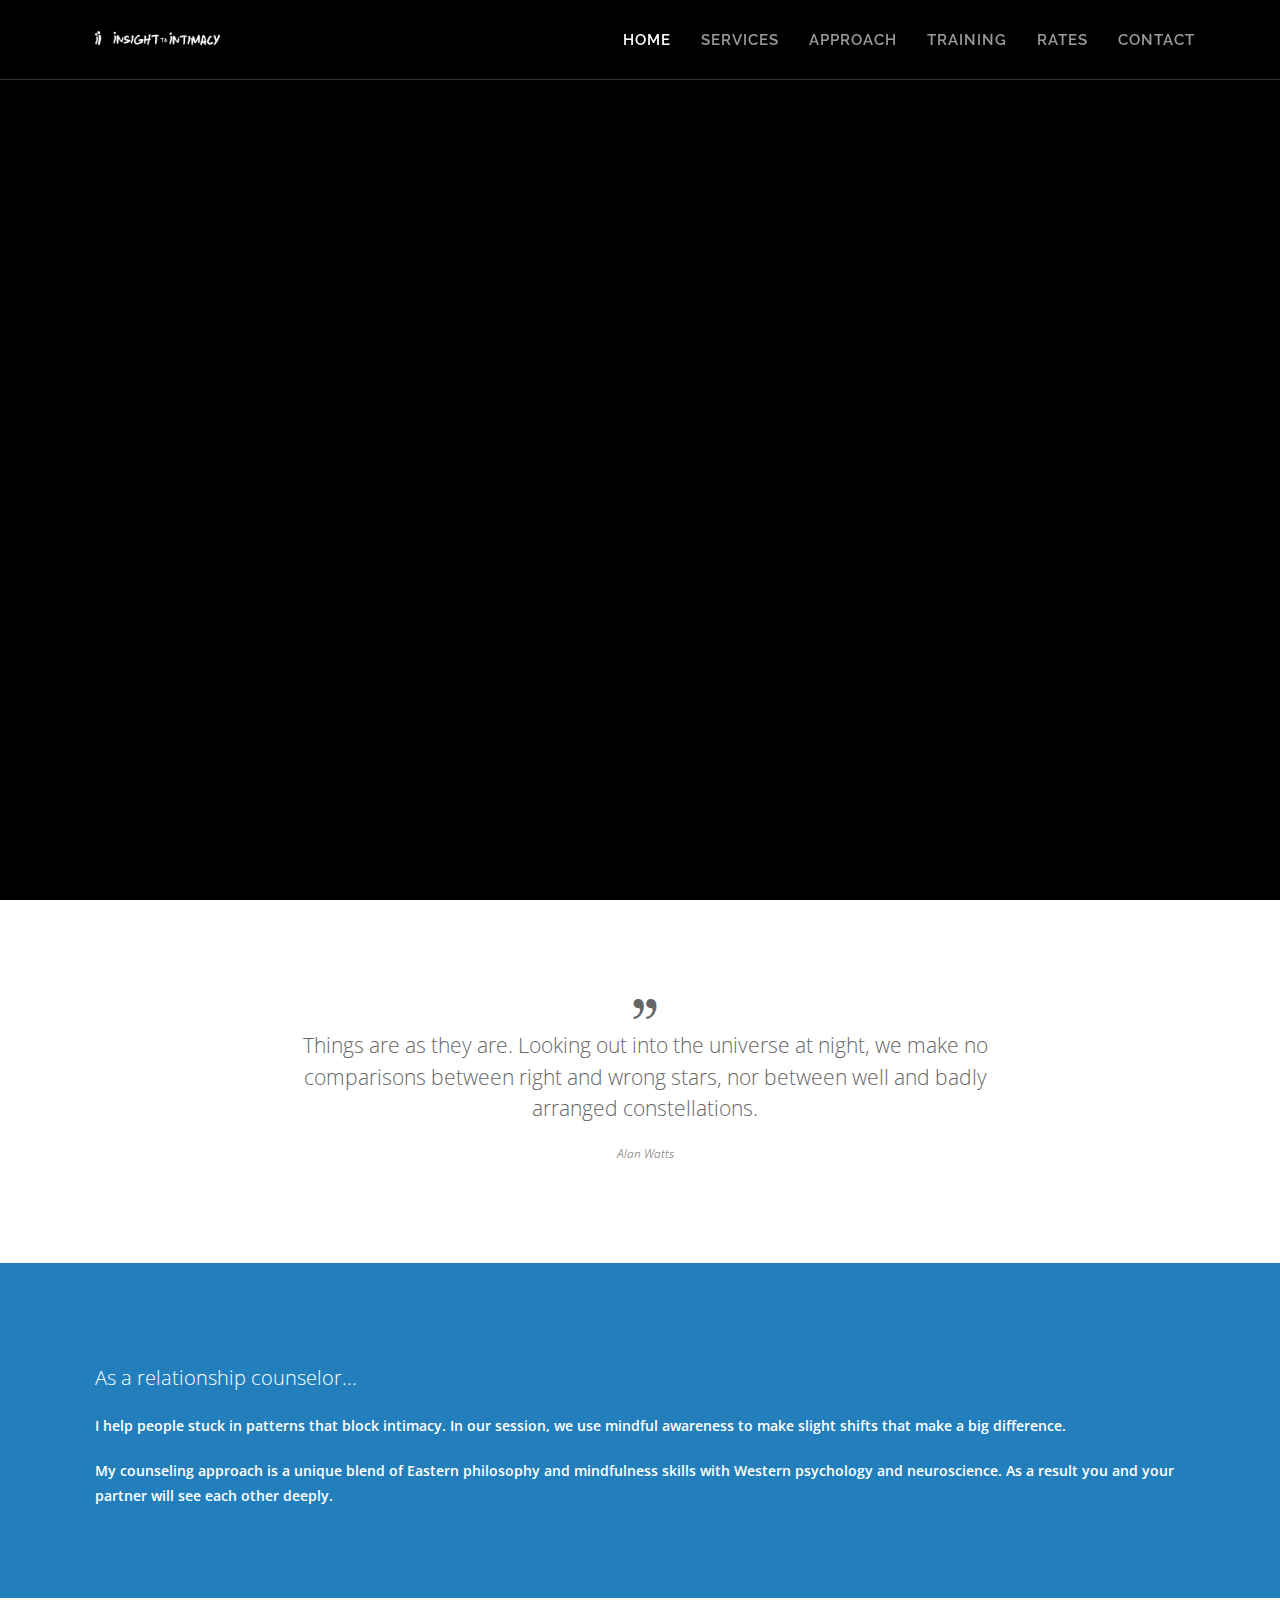
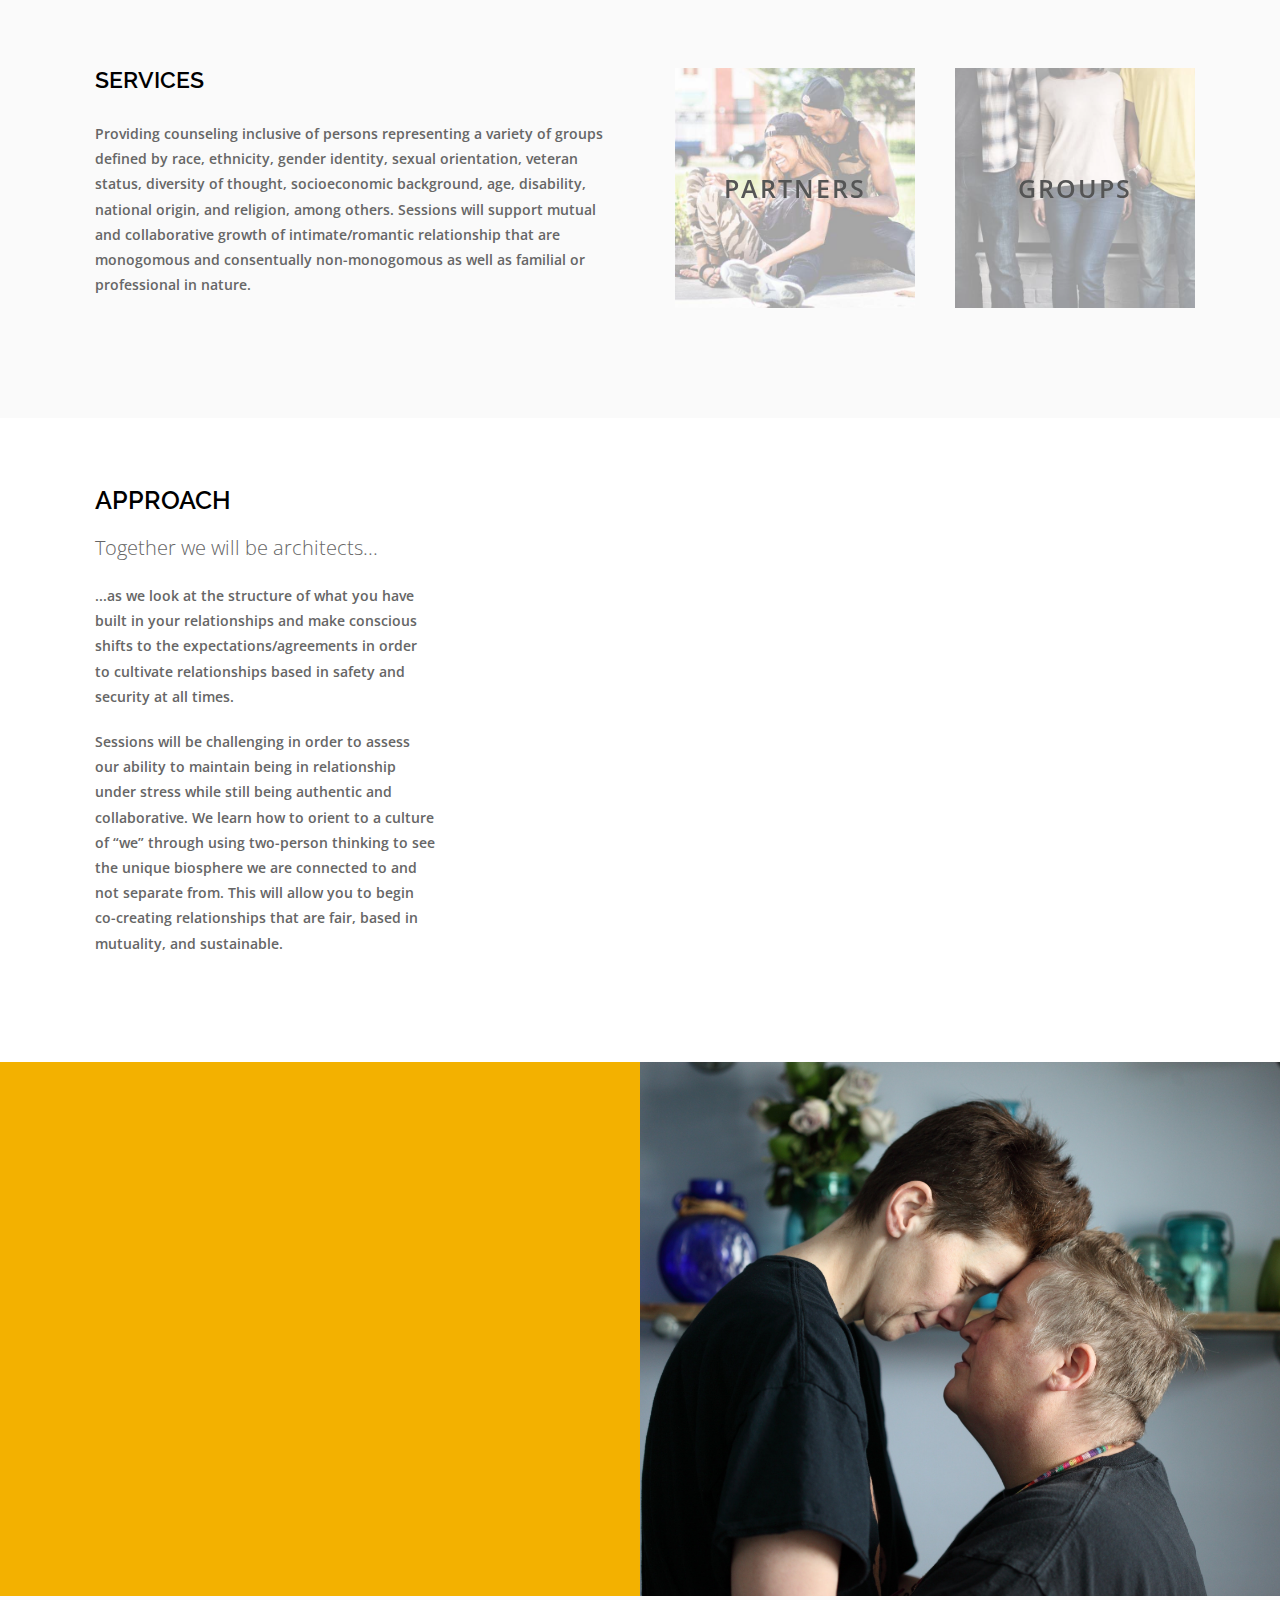
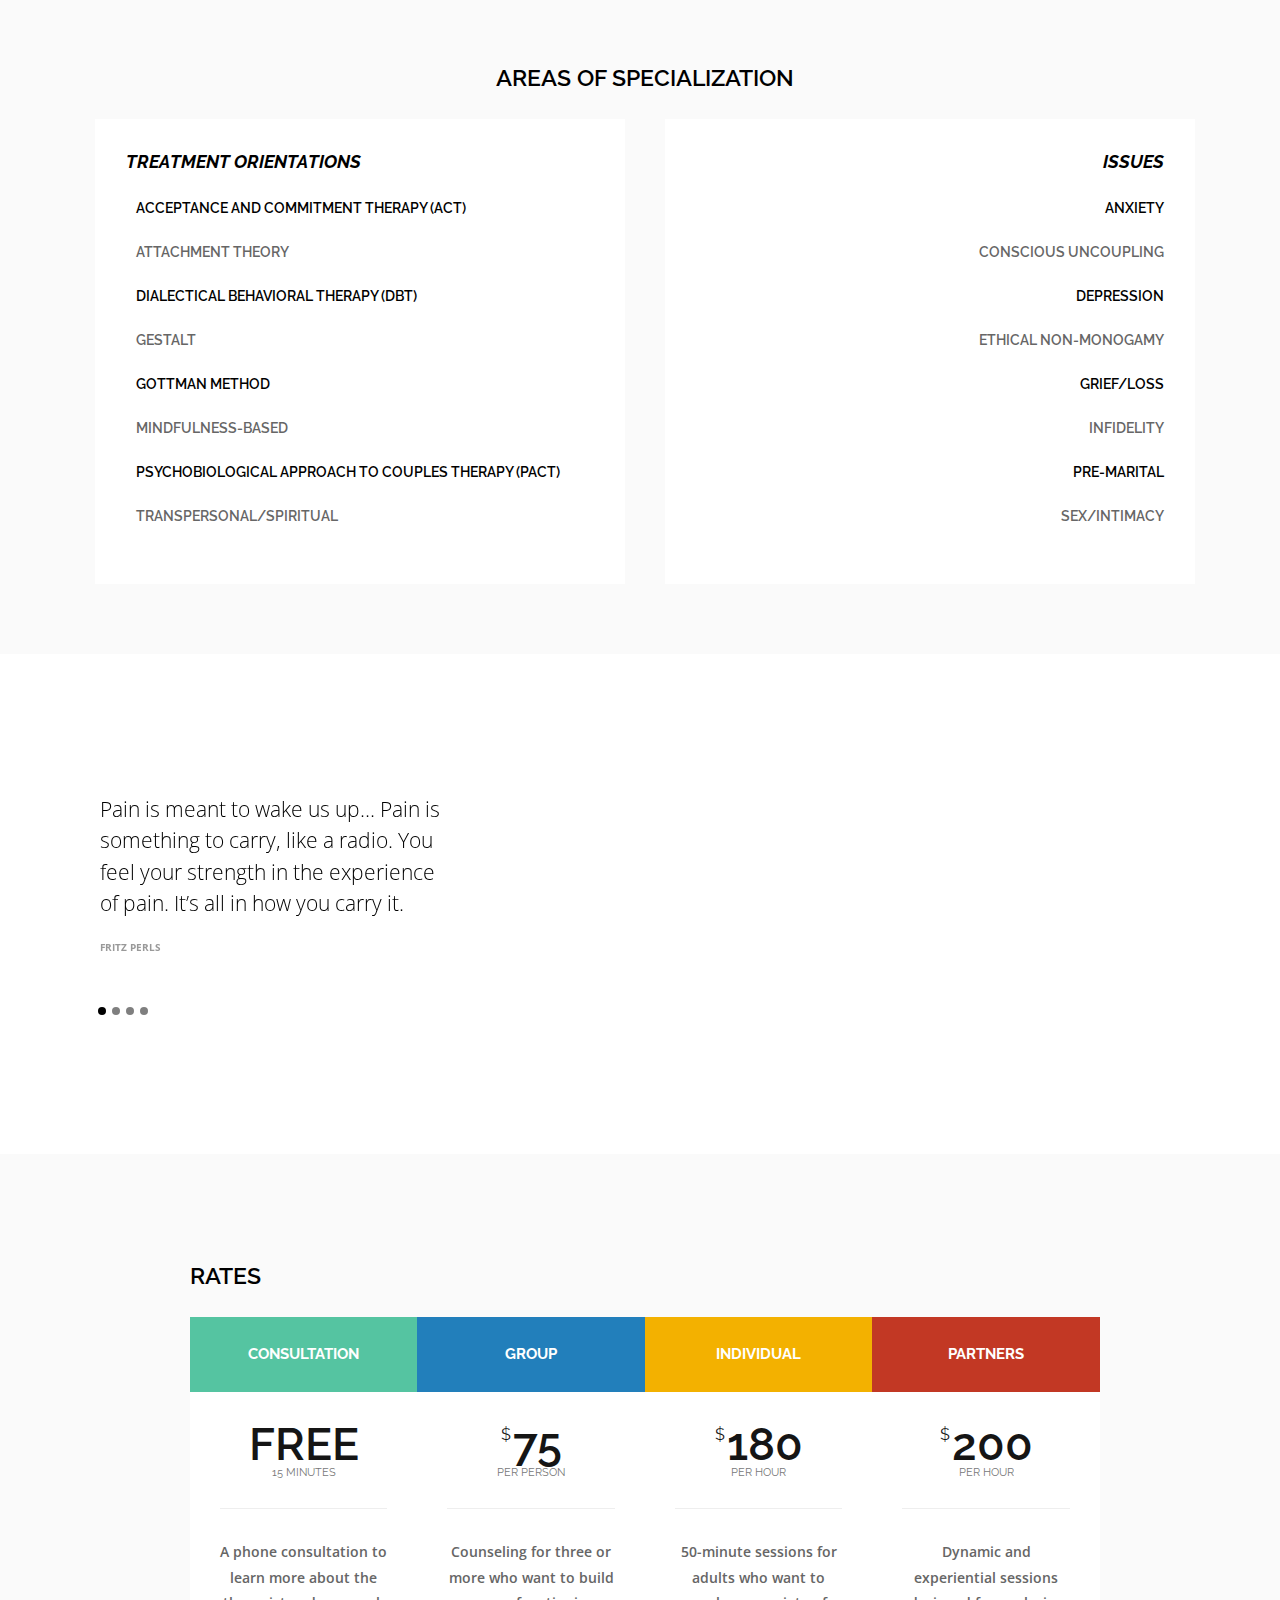
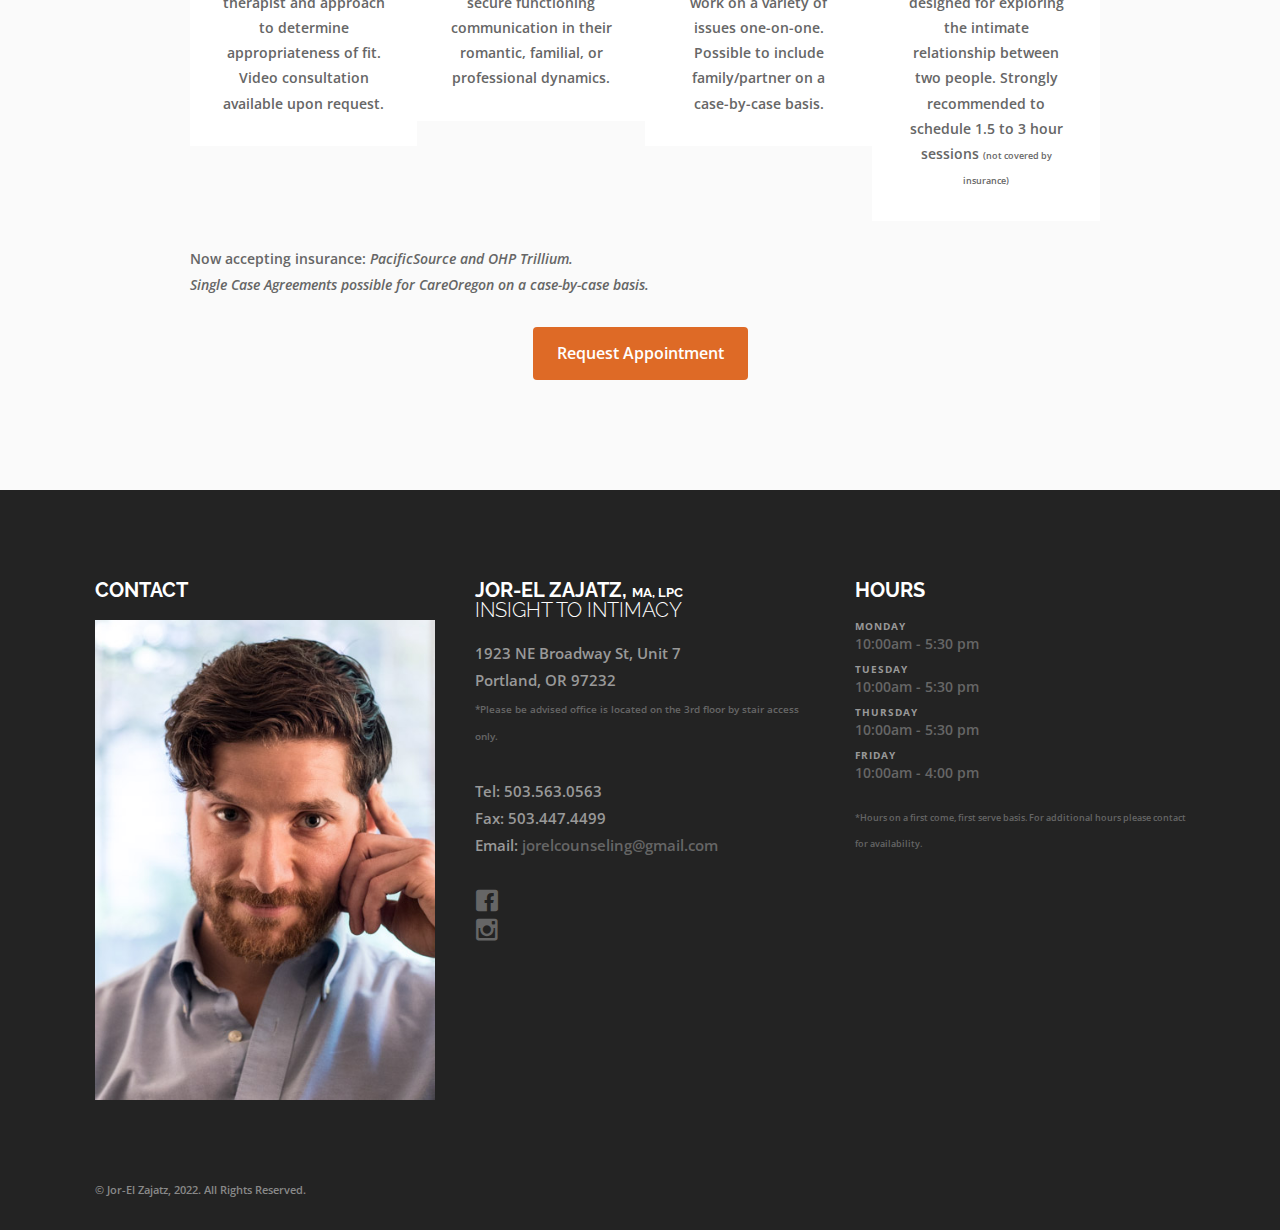
==== commit 7145fcfc: "Remove COVID/Typo" ====
--- a/index.html
+++ b/index.html
@@ -267,18 +267,6 @@
 				</section>
 				<!-- Fullscreen Slider Section End -->
 								<!-- Testimonial Icon -->
-				<section class="section-block pt-0 replicable-content bkg-charcoal color-white">
-						<div class="row">
-							<div class="column width-6 offset-3 center">
-								<h3 class="mb-10"></h3>
-							</div>
-							<div class="column width-12">
-								<h3 class="mb-10">COVID-19 UPDATE <small>(10/12/2022):</small></h3>
-								<p class="mb-10">All clients have the ability to be seen through telehealth video conferencing software. Masks are still required for in-person sessions as per Oregon Health Authority requirements.</p>
-								<p class="mb-10">Accepting PacificSource and OHP (CareOregon/Trillium) insurance. Able to provide a superbill for out-of-network billing and reimbursement.</p>
-								</div>
-						</div>
-					</section>
 				<section class="section-block pt-0 replicable-content">
 					<div class="row">
 						<div class="column width-6 offset-3 center">
@@ -496,7 +484,7 @@
 											</li>
 											<li class="menu-item">
 												<h4>
-													<span class="menu-title">Gottman Methoc</span>
+													<span class="menu-title">Gottman Method</span>
 												</h4>
 											</li>
 											
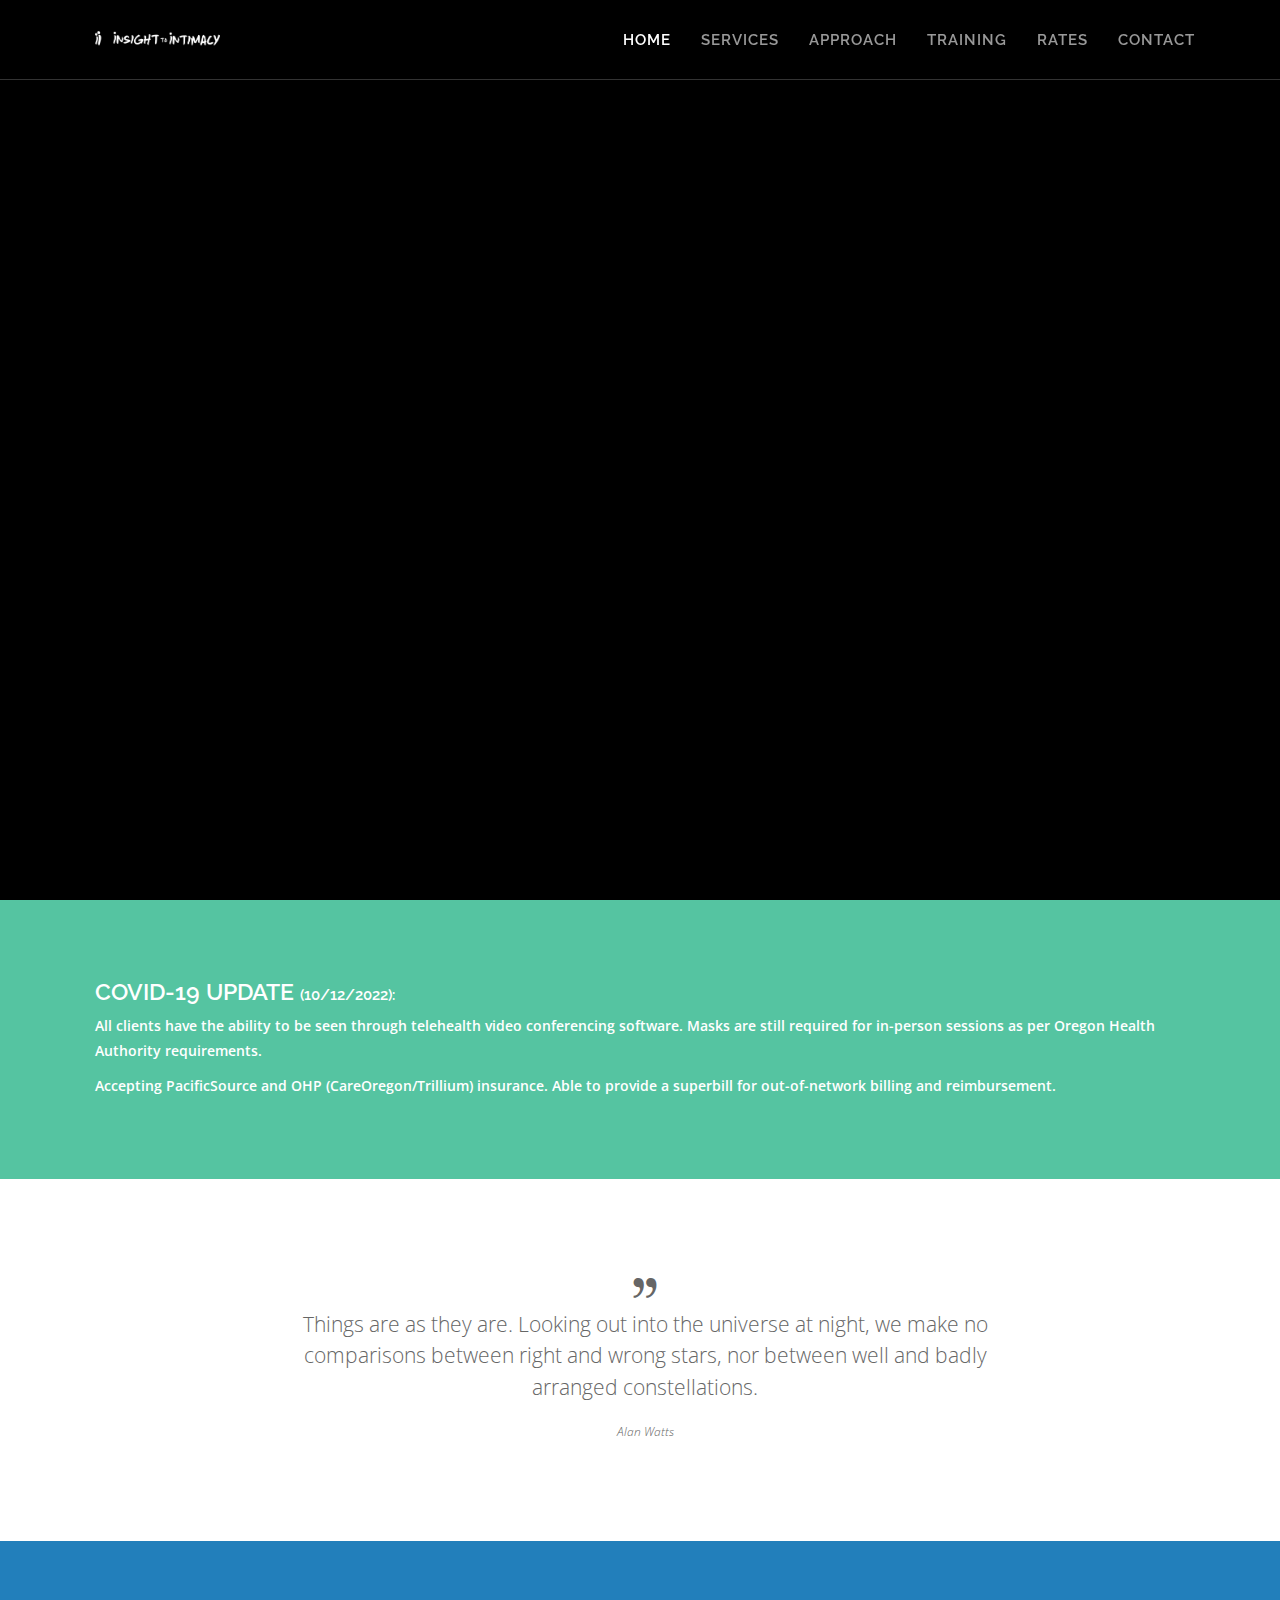
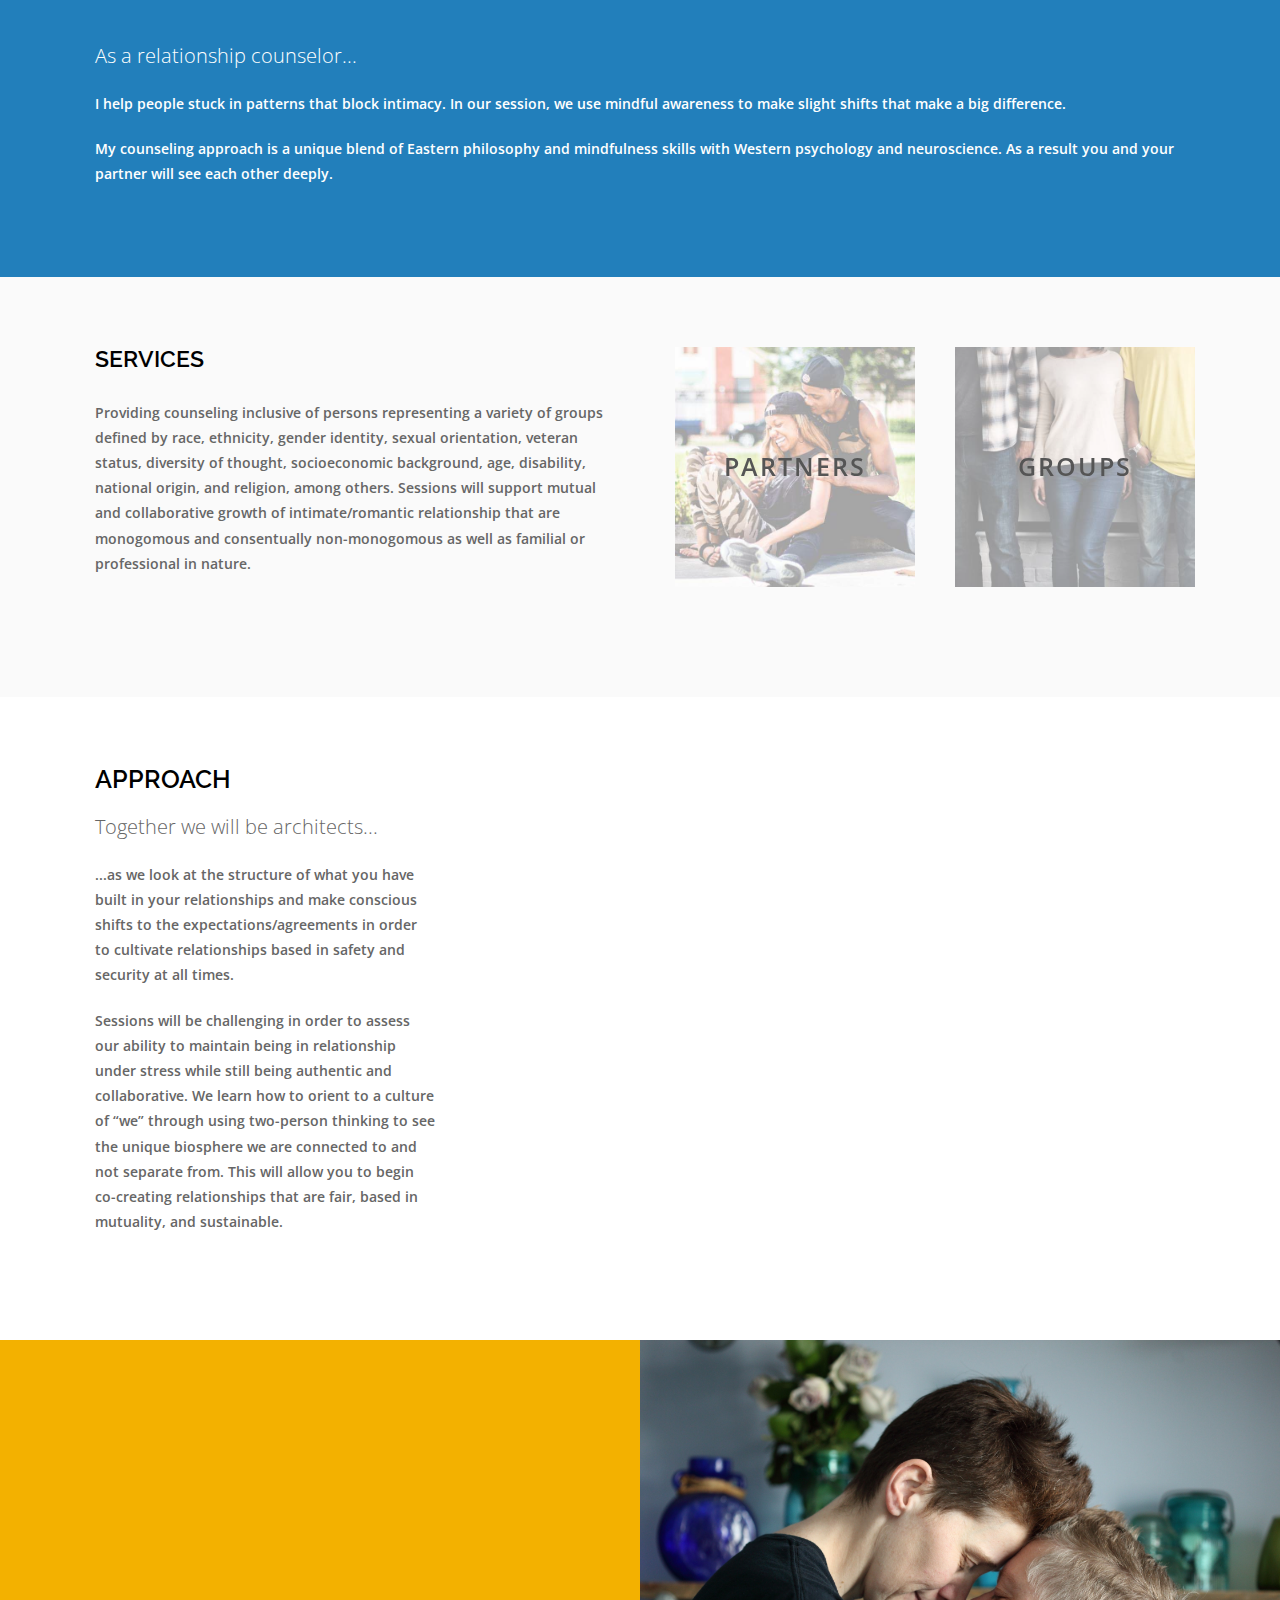
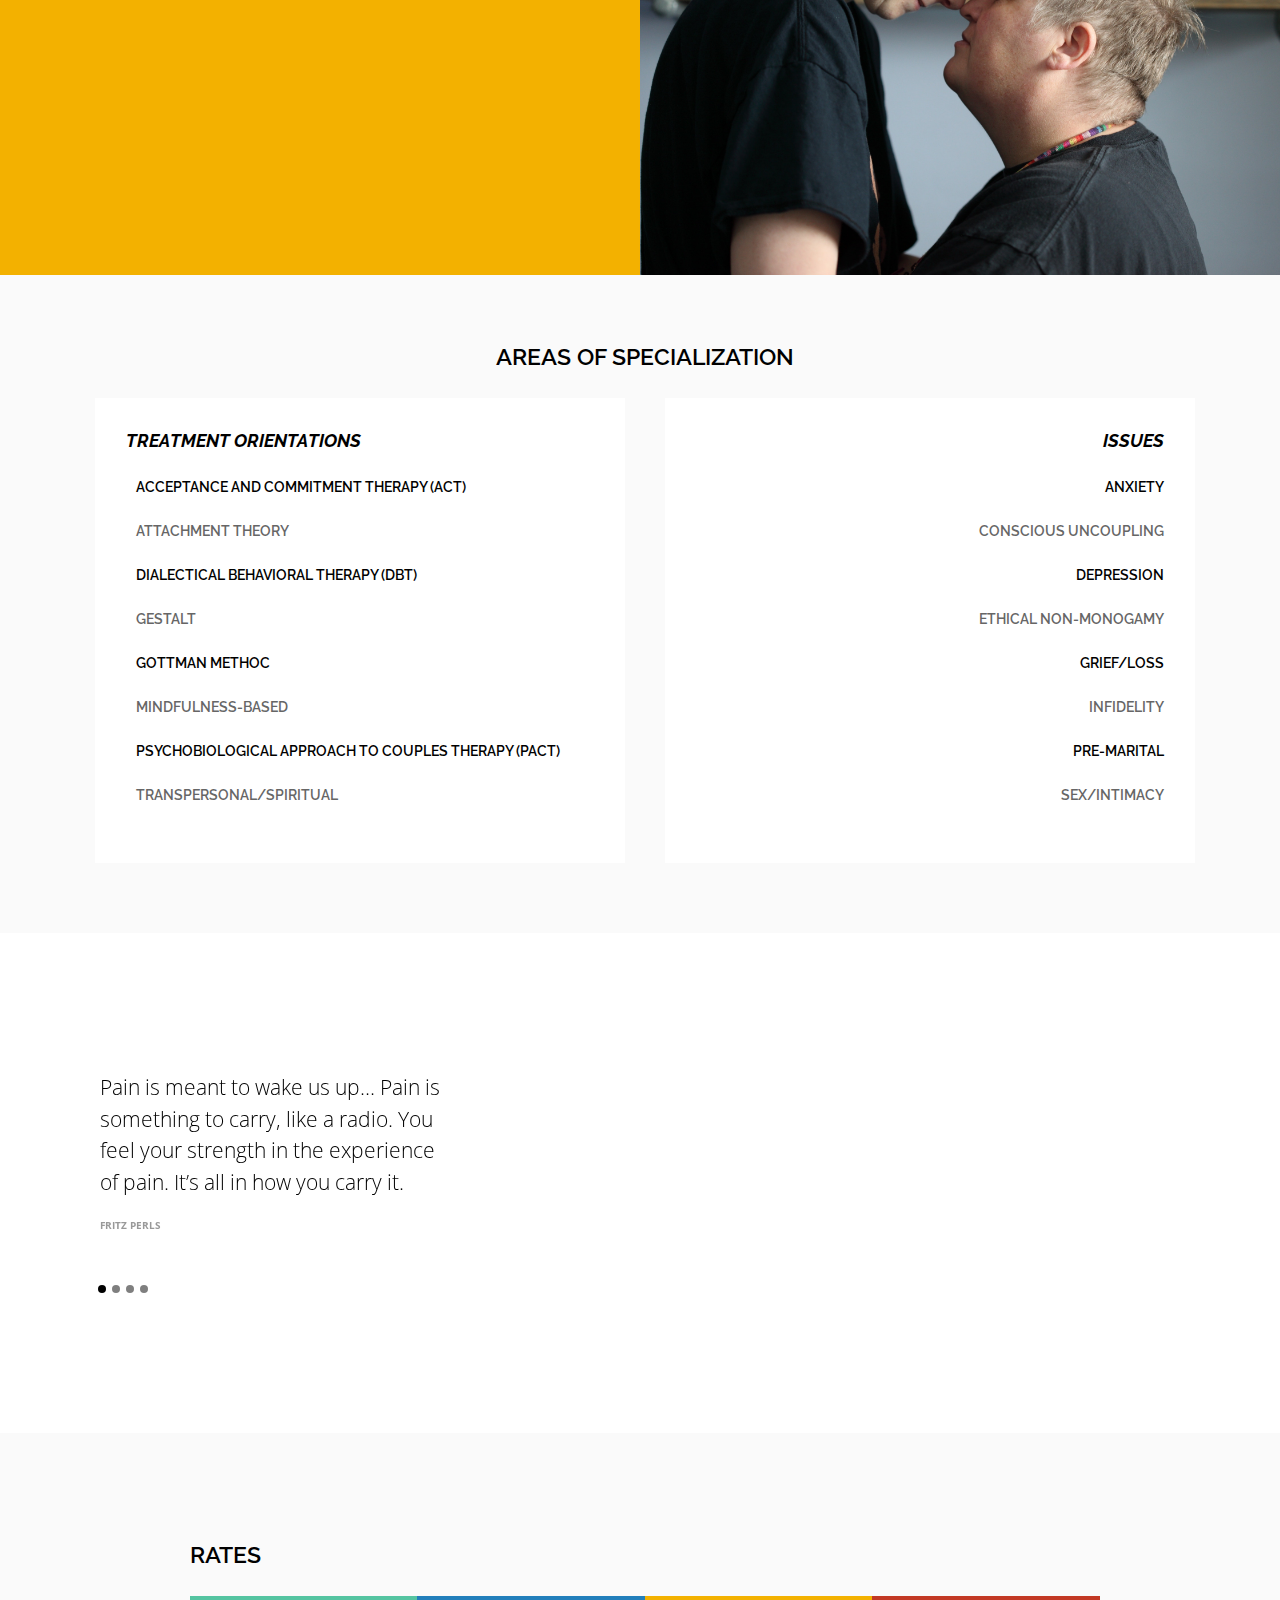
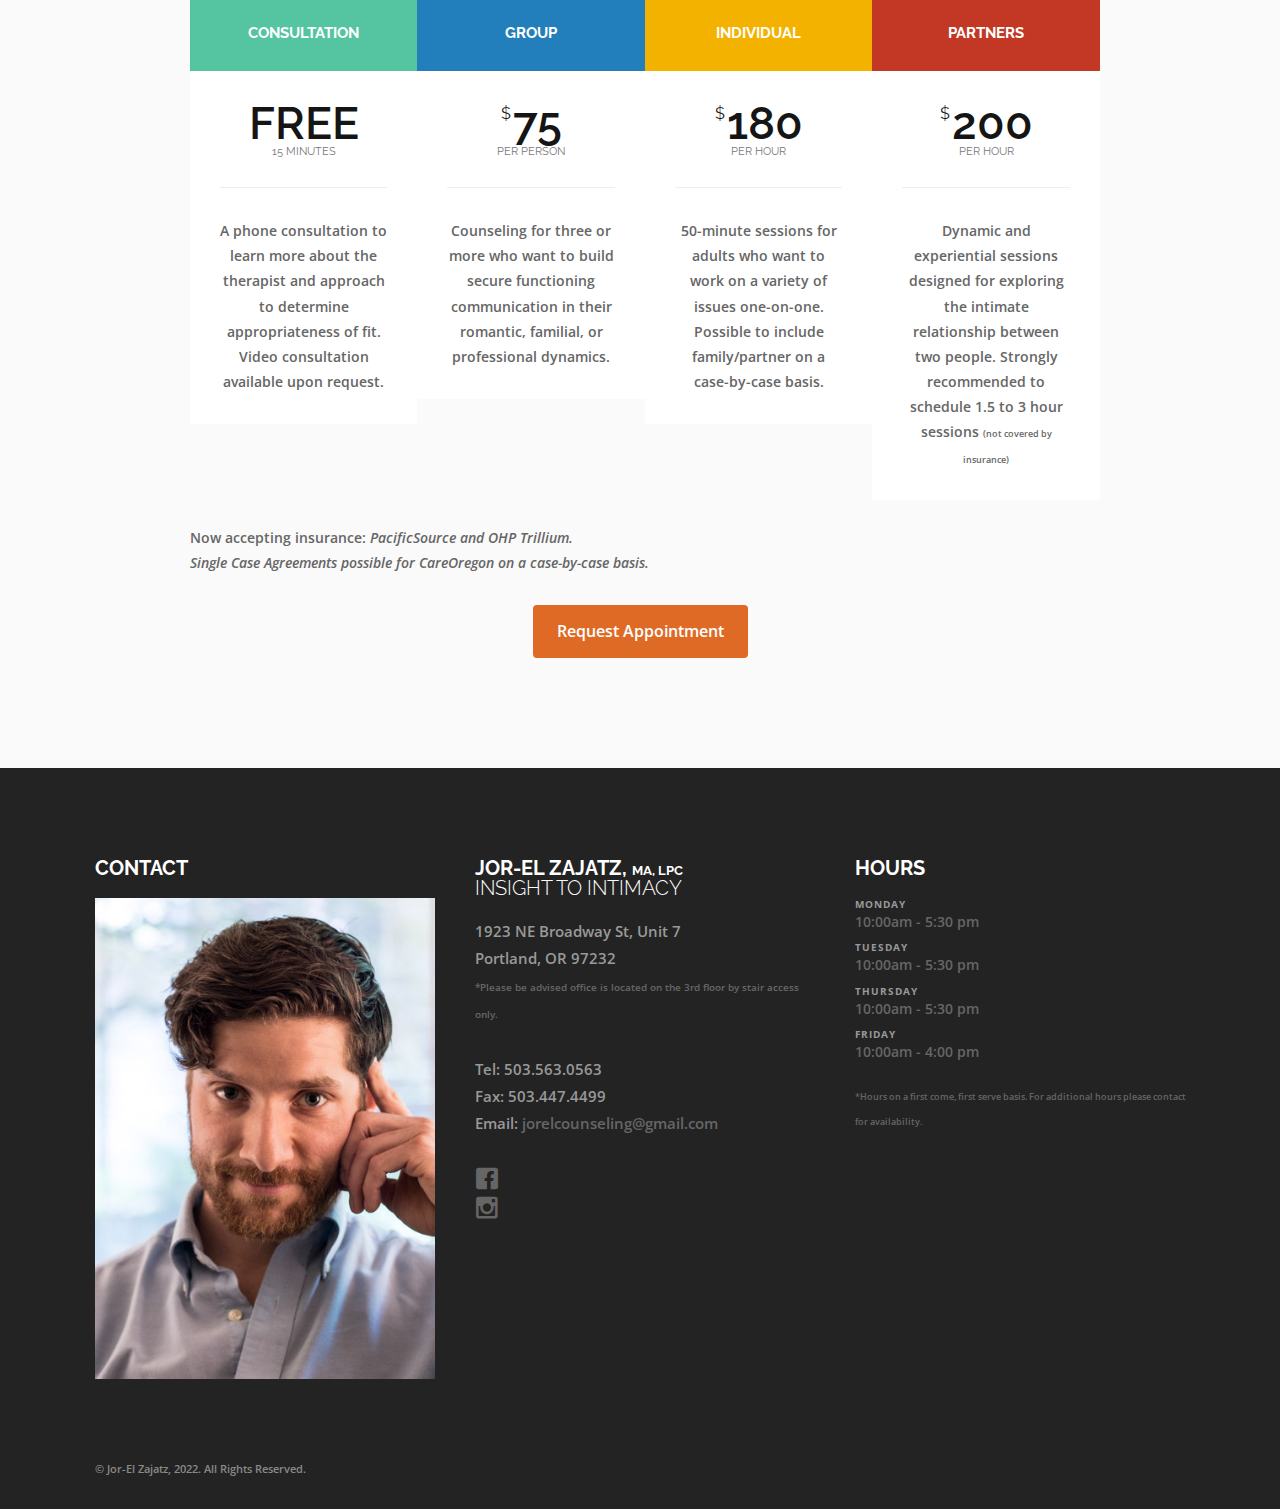
==== commit a1cd975f: "Revert "Remove COVID/Typo"" ====
--- a/index.html
+++ b/index.html
@@ -267,6 +267,18 @@
 				</section>
 				<!-- Fullscreen Slider Section End -->
 								<!-- Testimonial Icon -->
+				<section class="section-block pt-0 replicable-content bkg-charcoal color-white">
+						<div class="row">
+							<div class="column width-6 offset-3 center">
+								<h3 class="mb-10"></h3>
+							</div>
+							<div class="column width-12">
+								<h3 class="mb-10">COVID-19 UPDATE <small>(10/12/2022):</small></h3>
+								<p class="mb-10">All clients have the ability to be seen through telehealth video conferencing software. Masks are still required for in-person sessions as per Oregon Health Authority requirements.</p>
+								<p class="mb-10">Accepting PacificSource and OHP (CareOregon/Trillium) insurance. Able to provide a superbill for out-of-network billing and reimbursement.</p>
+								</div>
+						</div>
+					</section>
 				<section class="section-block pt-0 replicable-content">
 					<div class="row">
 						<div class="column width-6 offset-3 center">
@@ -484,7 +496,7 @@
 											</li>
 											<li class="menu-item">
 												<h4>
-													<span class="menu-title">Gottman Method</span>
+													<span class="menu-title">Gottman Methoc</span>
 												</h4>
 											</li>
 											
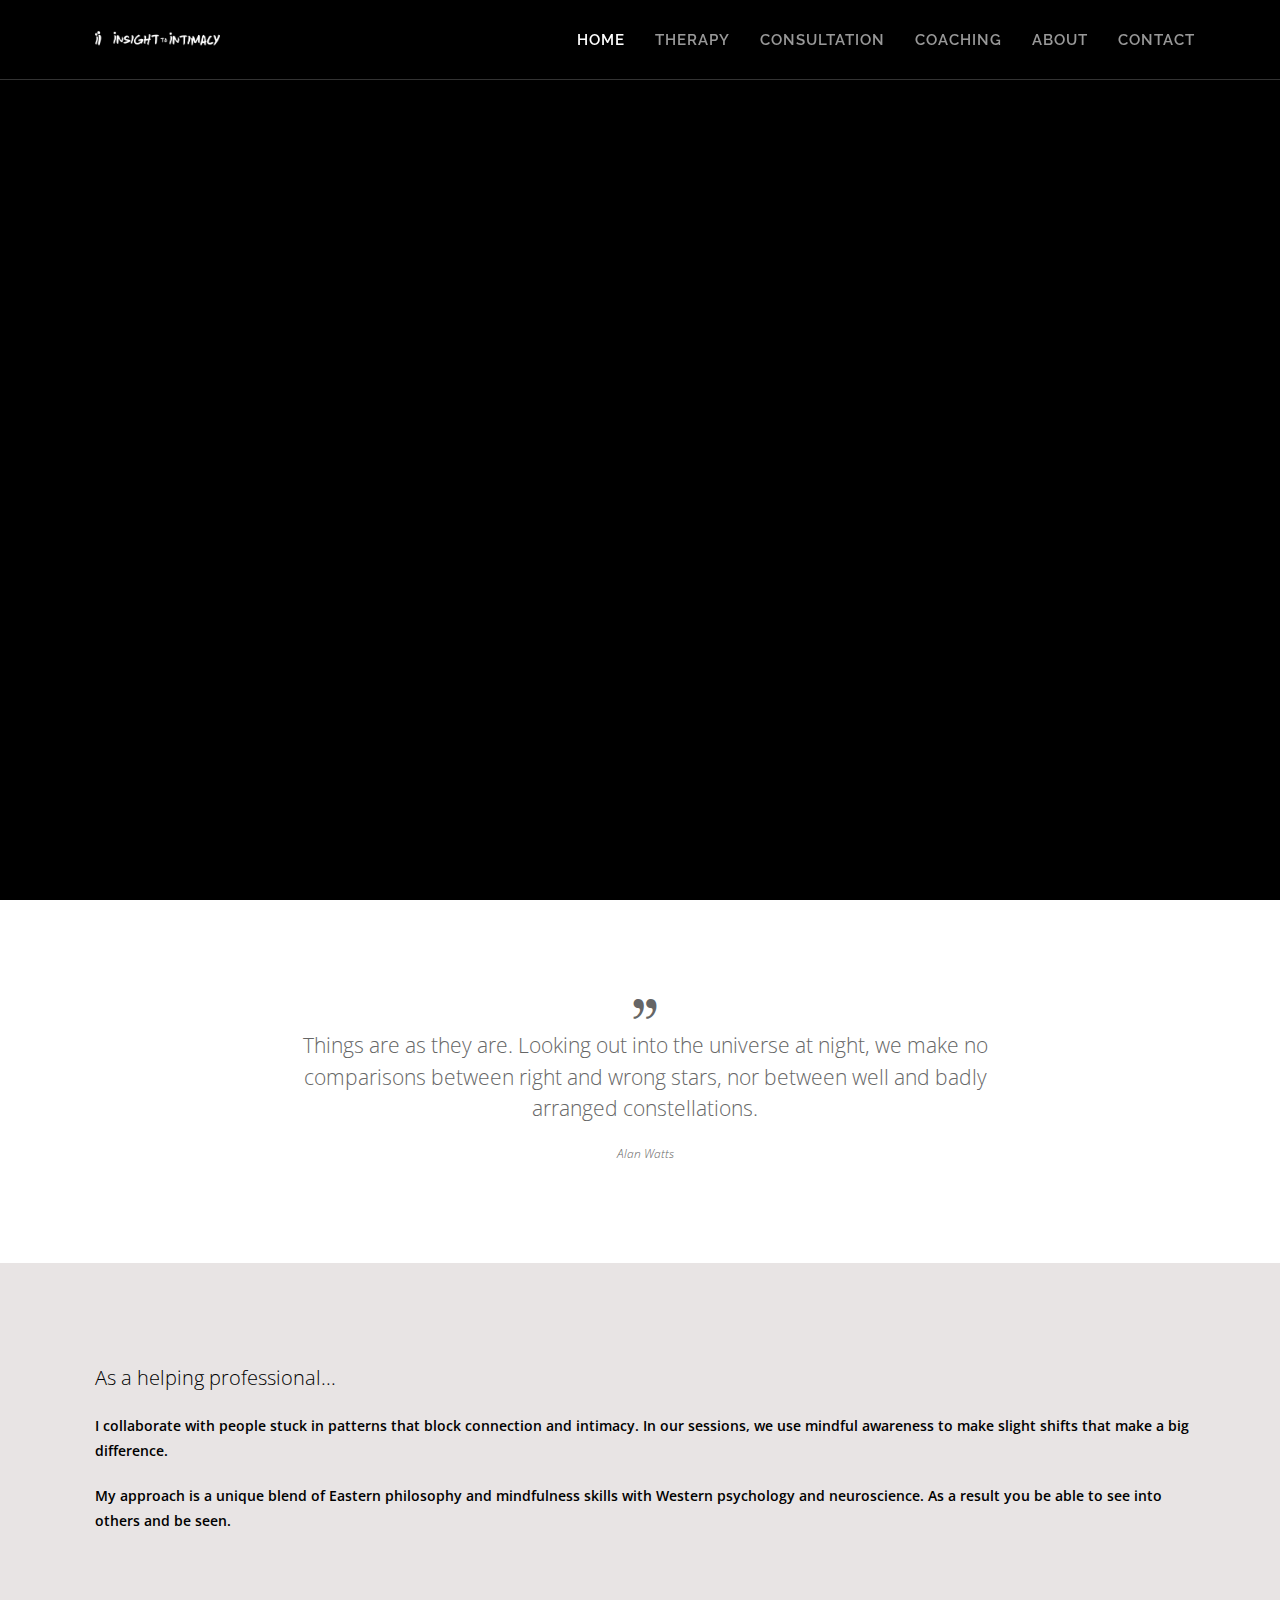
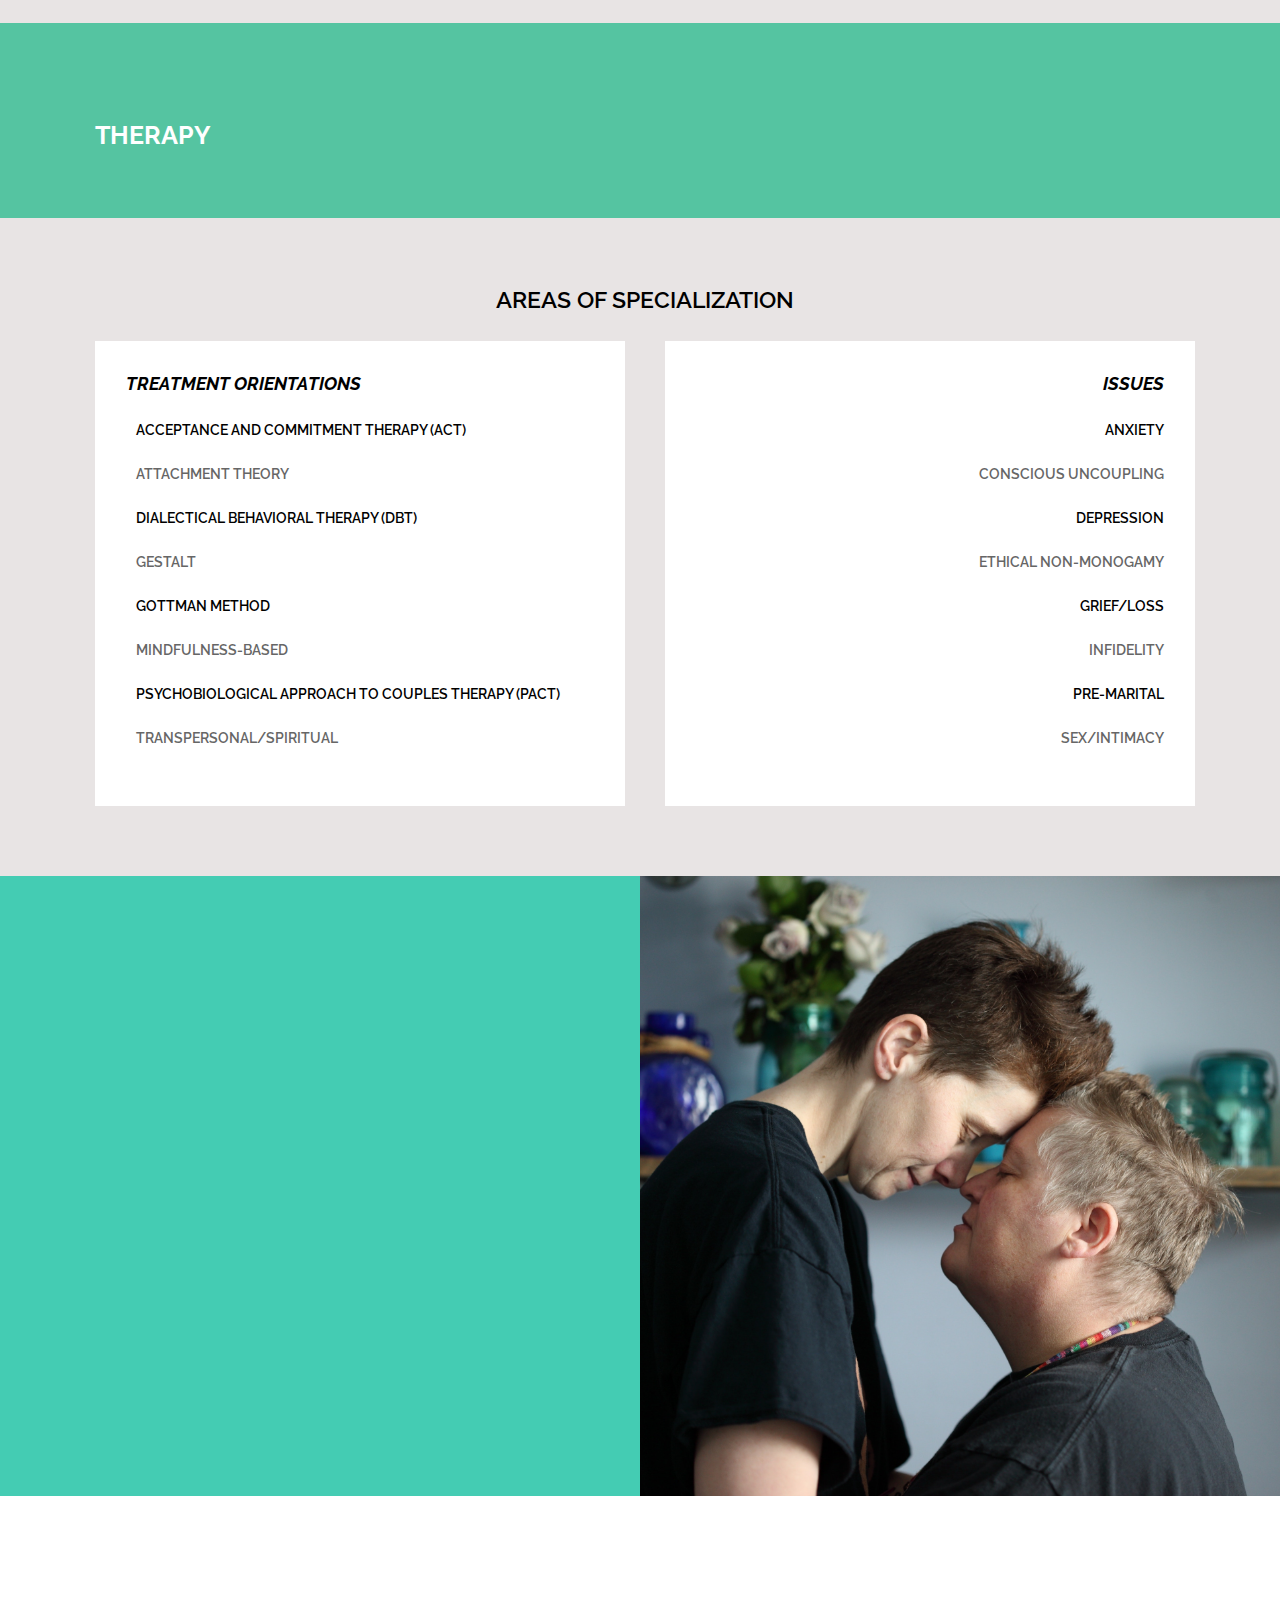
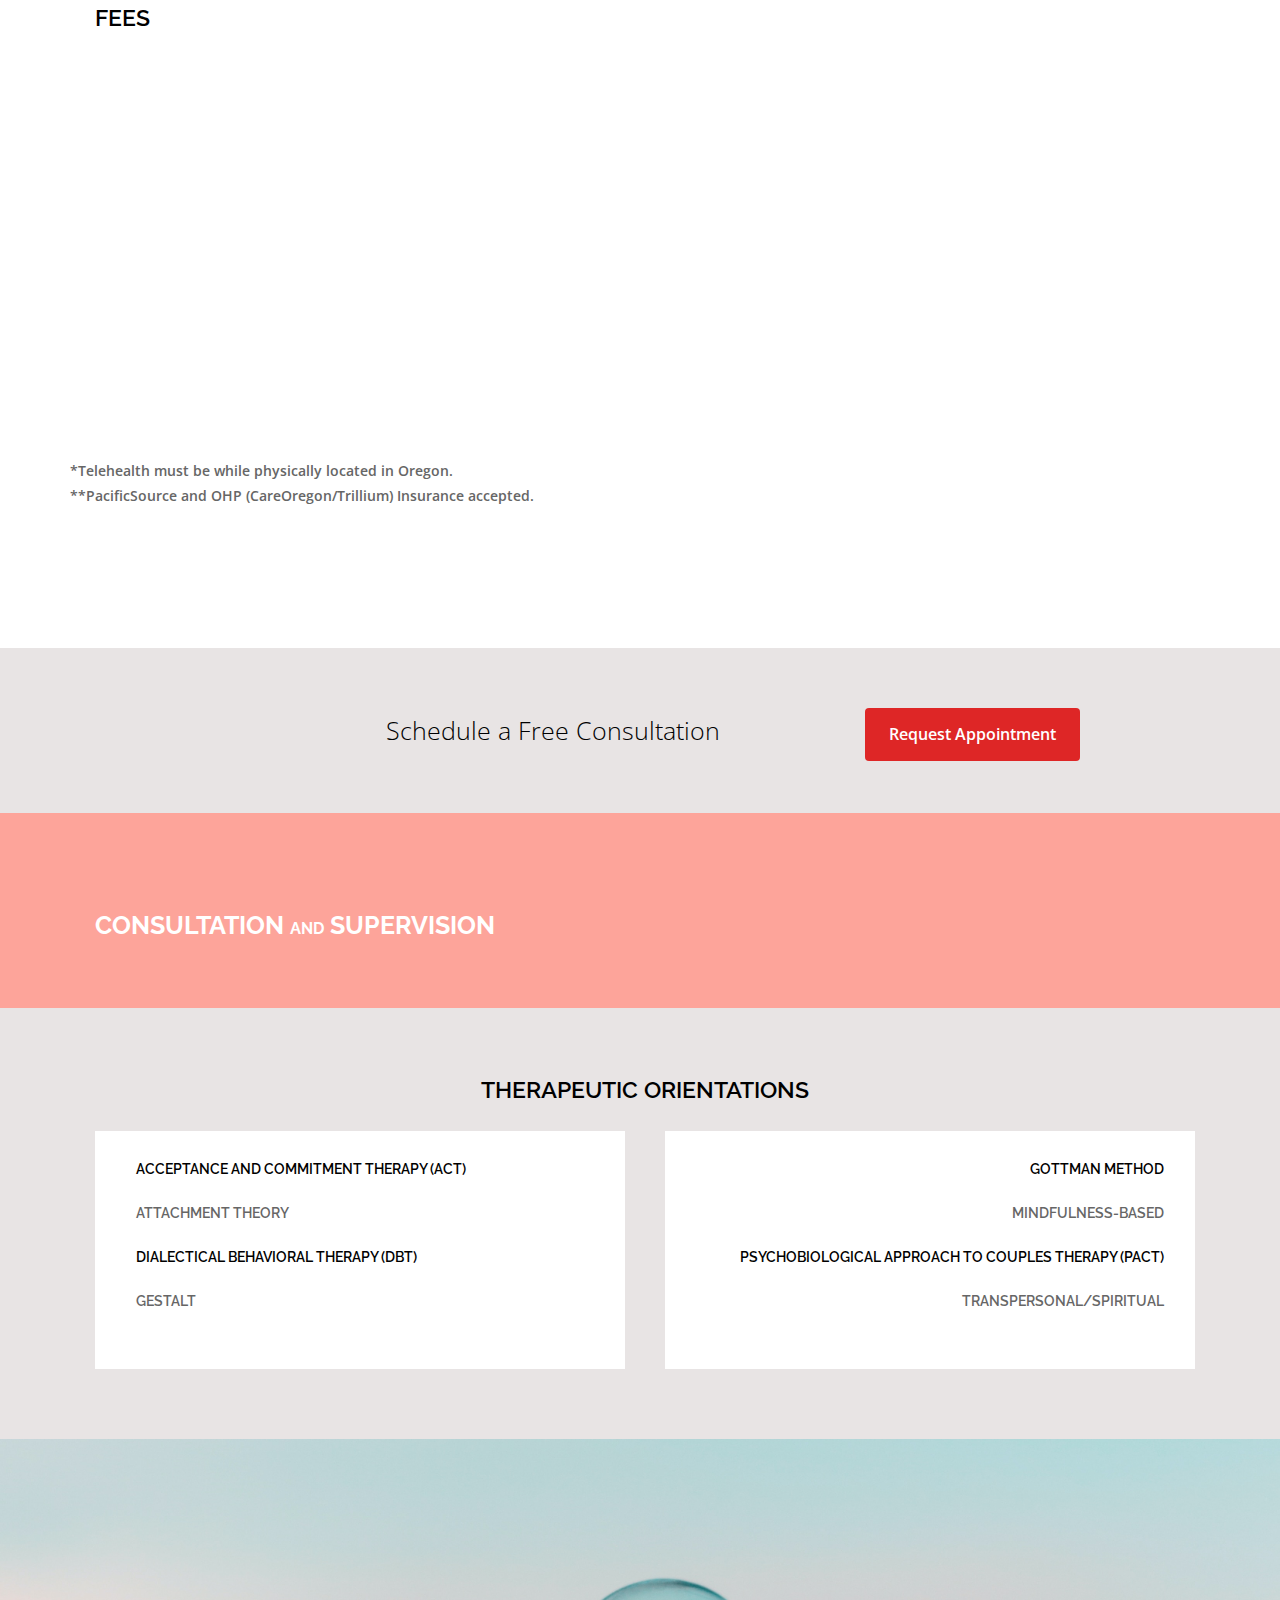
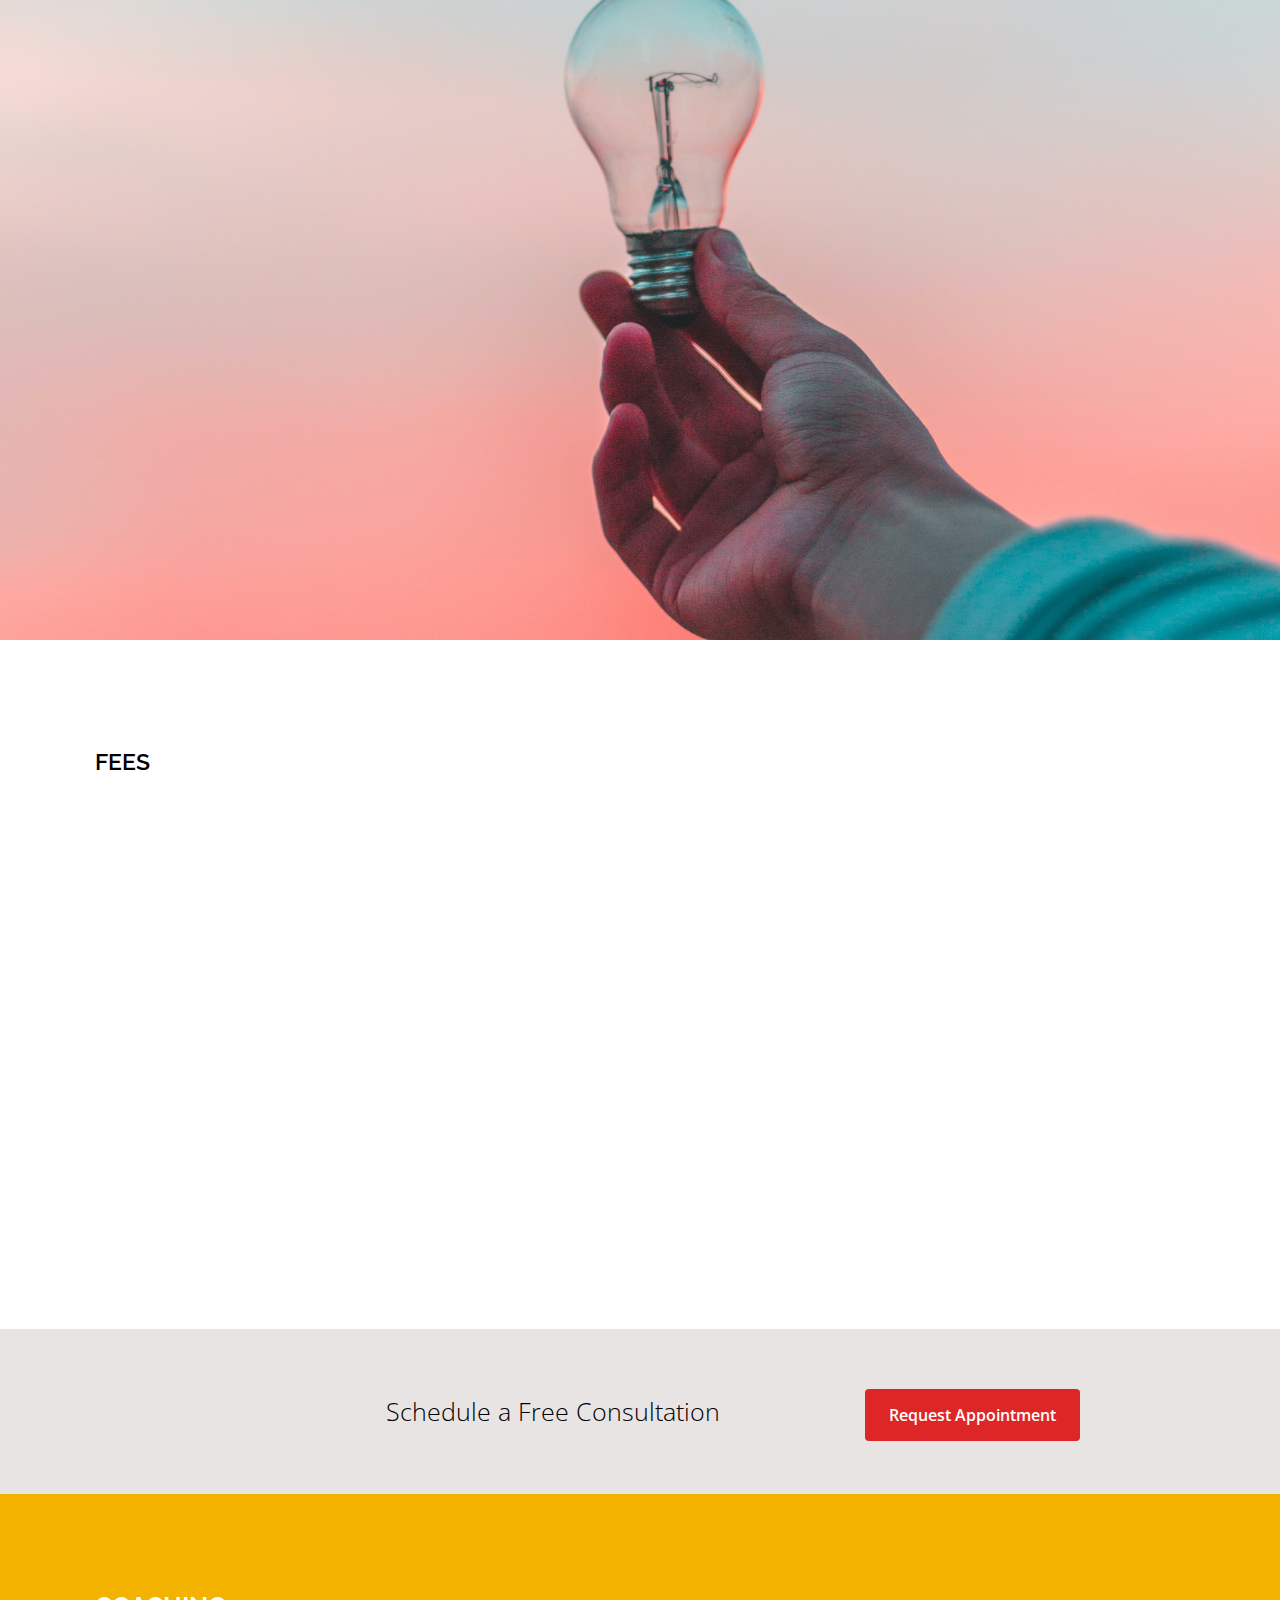
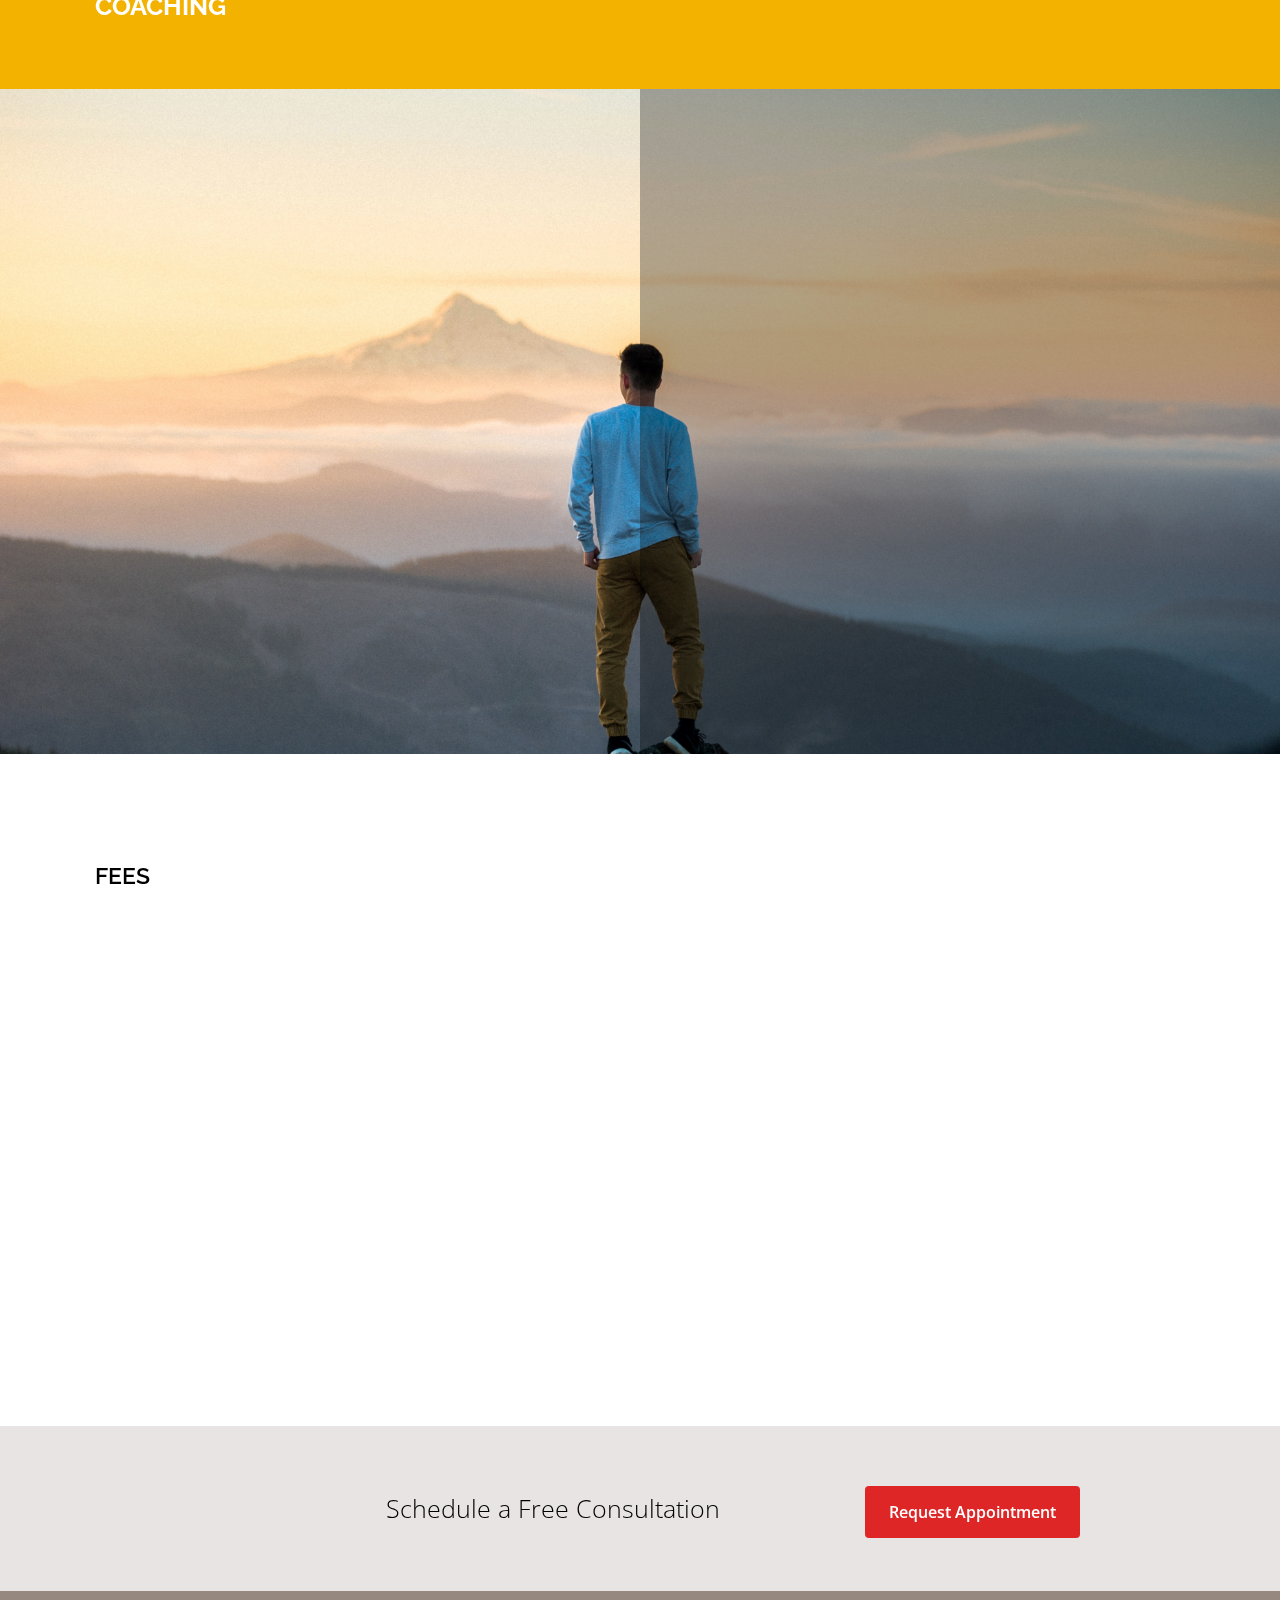
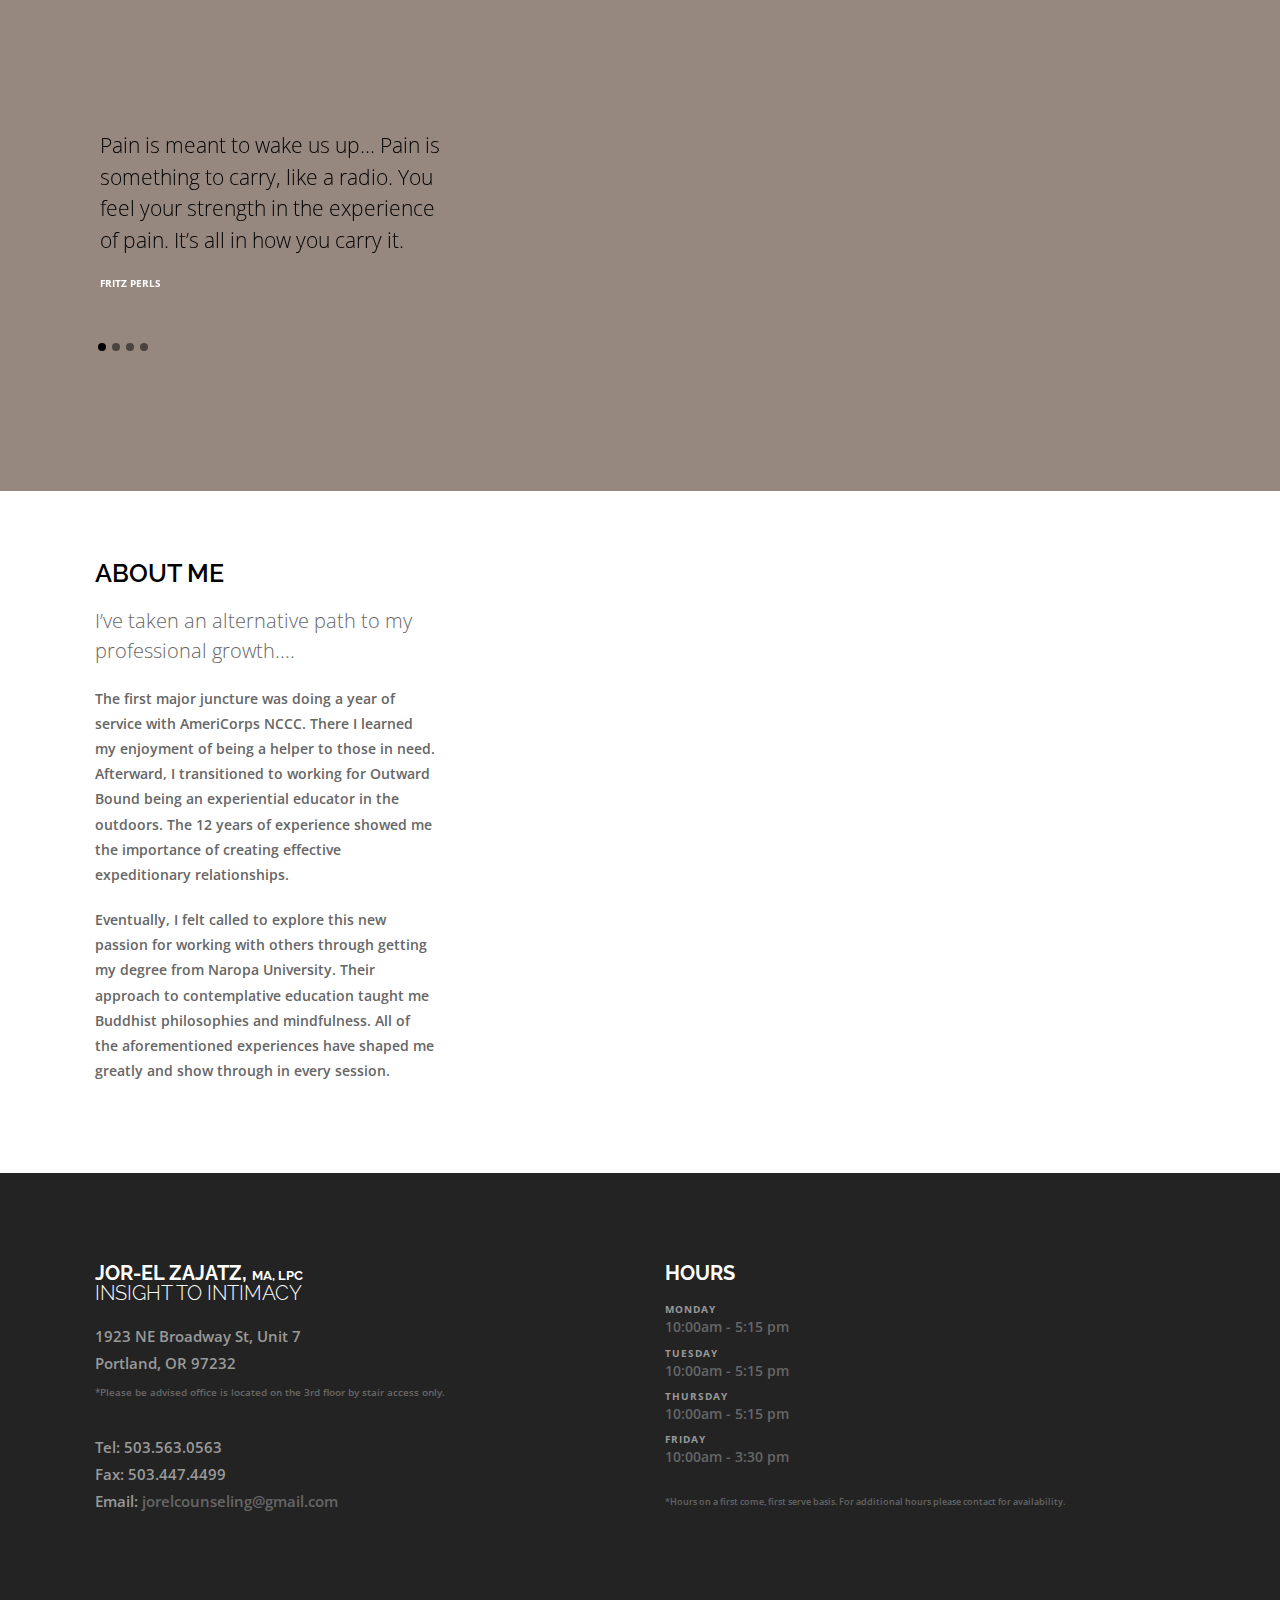
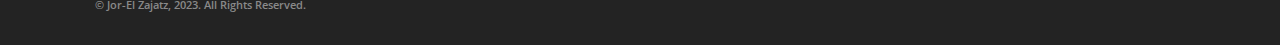
==== commit a18dab2e: "Update Website Services" ====
--- a/index.html
+++ b/index.html
@@ -15,7 +15,7 @@
 	<meta charset="UTF-8" />
 	<meta content="width=device-width,initial-scale=1.0,maximum-scale=1.0" name="viewport">
 	<meta name="twitter:widgets:theme" content="light">
-	<META NAME="KEYWORDS" CONTENT="jorel, jor-el, zajatz, therapy, counseling, counselling, help, psychologist, couple, couples, young couples, marriage, unmarried, non married, not married, cis, gender fluid, trans, queer, lesbian, gay, open relationship, poly, portland, pdx, couples counseling, marriage counseling, couples therapy, psychotherapist, relationship, relationship problems, relationship counselling, technique, mindfulness, pact, dbt, imago, addiction, adhd, trauma, ptsd, anger, anxiety, depression, men, issues, career, family, grief, loss, suicide">
+	<META NAME="KEYWORDS" CONTENT="jorel, jor-el, zajatz, therapy, counseling, counselling, help, psychologist, couple, couples, young couples, marriage, unmarried, non married, not married, cis, gender fluid, trans, queer, lesbian, gay, open relationship, poly, portland, pdx, couples counseling, marriage counseling, couples therapy, psychotherapist, relationship, relationship problems, relationship counselling, technique, mindfulness, pact, dbt, imago, addiction, adhd, trauma, ptsd, anger, anxiety, depression, men, issues, career, family, grief, loss, suicide, Naropa, Outward, Bound">
 	<meta property="og:title" content="Insight to Intimacy | Jor-El Zajatz" />
 	<meta property="og:type" content="website" />
 	<meta property="og:image" content="http://www.insighttointimacy.com/images/architecture/slider/Couple-Beach-3.jpeg" />
@@ -68,16 +68,16 @@
 										<a href="#home" data-offset="0" class="scroll-link">Home</a>
 									</li>
 									<li>
-										<a href="#services" data-offset="-60" class="scroll-link">Services</a>
-									</li>
-									<li>
-										<a href="#approach" data-offset="-60" class="scroll-link">Approach</a>
-									</li>
-									<li>
-										<a href="#training" data-offset="-60" class="scroll-link">Training</a>
-									</li>
-									<li>
-										<a href="#rates" data-offset="-60" class="scroll-link">Rates</a>
+										<a href="#therapy" data-offset="-60" class="scroll-link">Therapy</a>
+									</li>
+									<li>
+										<a href="#consultation" data-offset="-60" class="scroll-link">Consultation</a>
+									</li>
+									<li>
+										<a href="#coaching" data-offset="-60" class="scroll-link">Coaching</a>
+									</li>
+									<li>
+										<a href="#about" data-offset="-60" class="scroll-link">About</a>
 									</li>
 									<li>
 										<a href="#contact" data-offset="-60" class="scroll-link">Contact</a>
@@ -89,7 +89,7 @@
 						<li><a href="#">Facebook</a></li>
 						<li><a href="#">Twitter</a></li>
 					</ul>-->
-					<p class="copyright no-margin-bottom">&copy; 2022 Jor-El Zajatz</p>
+					<p class="copyright no-margin-bottom">&copy; 2023 Jor-El Zajatz</p>
 				</div>
 			</div>
 		</div>
@@ -202,16 +202,16 @@
 										<a href="#home" data-offset="0" class="scroll-link">Home</a>
 									</li>
 									<li>
-										<a href="#services" data-offset="-60" class="scroll-link">Services</a>
-									</li>
-									<li>
-										<a href="#approach" data-offset="-60" class="scroll-link">Approach</a>
-									</li>
-									<li>
-										<a href="#training" data-offset="-60" class="scroll-link">Training</a>
-									</li>
-									<li>
-										<a href="#rates" data-offset="-60" class="scroll-link">Rates</a>
+										<a href="#therapy" data-offset="-60" class="scroll-link">Therapy</a>
+									</li>
+									<li>
+										<a href="#consultation" data-offset="-60" class="scroll-link">Consultation</a>
+									</li>
+									<li>
+										<a href="#coaching" data-offset="-60" class="scroll-link">Coaching</a>
+									</li>
+									<li>
+										<a href="#about" data-offset="-60" class="scroll-link">About</a>
 									</li>
 									<li>
 										<a href="#contact" data-offset="-60" class="scroll-link">Contact</a>
@@ -249,7 +249,7 @@
 														Insight to Intimacy:
 													</h1>-->
 													<h2 class="title-medium color-white lspacing-small mb-10 text-uppercase">
-														Portland Relationship Counseling
+														Portland Relationship Guidance
 													</h2>
 													<p class="lead color-white text-uppercase no-margin-bottom">
 														<strong><i>Jor-El Zajatz, <small>MA, LPC</small></i></strong><br>
@@ -267,18 +267,6 @@
 				</section>
 				<!-- Fullscreen Slider Section End -->
 								<!-- Testimonial Icon -->
-				<section class="section-block pt-0 replicable-content bkg-charcoal color-white">
-						<div class="row">
-							<div class="column width-6 offset-3 center">
-								<h3 class="mb-10"></h3>
-							</div>
-							<div class="column width-12">
-								<h3 class="mb-10">COVID-19 UPDATE <small>(10/12/2022):</small></h3>
-								<p class="mb-10">All clients have the ability to be seen through telehealth video conferencing software. Masks are still required for in-person sessions as per Oregon Health Authority requirements.</p>
-								<p class="mb-10">Accepting PacificSource and OHP (CareOregon/Trillium) insurance. Able to provide a superbill for out-of-network billing and reimbursement.</p>
-								</div>
-						</div>
-					</section>
 				<section class="section-block pt-0 replicable-content">
 					<div class="row">
 						<div class="column width-6 offset-3 center">
@@ -294,173 +282,36 @@
 						</div>
 					</div>
 				</section>
-					<section class="section-block pt-0 replicable-content bkg-black color-white">
+					<section class="section-block pt-0 replicable-content bkg-grey-ultralight color-black">
 						<div class="row">
 							<div class="column width-6 offset-3 center">
 								<h3 class="mb-50"></h3>
 							</div>
 							<div class="column width-12">
-								<p class="lead mb-20">As a relationship counselor...</p><p class="mb-20">I help people stuck in patterns that block intimacy. In our session, we use mindful awareness to make slight shifts that make a big difference.</p><p class="mb-20">My counseling approach is a unique blend of Eastern philosophy and mindfulness skills with Western psychology and neuroscience. As a result you and your partner will see each other deeply.</p>
+								<p class="lead mb-20">As a helping professional...</p><p class="mb-20">I collaborate with people stuck in patterns that block connection and intimacy. In our sessions, we use mindful awareness to make slight shifts that make a big difference.</p><p class="mb-20">My approach is a unique blend of Eastern philosophy and mindfulness skills with Western psychology and neuroscience. As a result you be able to see into others and be seen.</p>
 								</div>
 						</div>
 					</section>
 
 				<!-- Testimonial Icon End -->
-												<!-- Team Grid -->
-				<div id="services" class="section-block replicable-content team-2 bkg-grey-ultralight">
-					<div class="row">
-						<div class="column width-6">
-							<h3 class="mb-50">Services</h3>
-							<p>Providing counseling inclusive of persons representing a variety of groups defined by race, ethnicity, gender 
-							identity, sexual orientation, veteran status, diversity of thought, socioeconomic background, age, disability, national origin, and religion, among others. Sessions will support mutual and collaborative growth of intimate/romantic relationship that are monogomous and consentually non-monogomous as well as familial or professional in nature. </p>
-							<!--<a href="#" class="button bkg-theme bkg-hover-charcoal color-white color-hover-white mb-mobile-40">Hire Sartre Today</a>-->
-						</div>
-						<div class="column width-6">
-							<div class="row content-grid-2 masonry-grid set-dimensions">
-								<!--<div class="grid-item grid-sizer identity photography">
-												<div class="thumbnail overlay-fade-out" data-hover-easing="easeInOut" data-hover-speed="700" data-hover-bkg-color="#ffffff" data-hover-bkg-opacity="0.5">
-													<a class="overlay-link no-page-fade">
-														<img src="images/architecture/generic/woman-2-copy.jpg" width="570" height="570" alt=""/>
-														<span class="overlay-info">
-															<span>
-																<span>
-																	INDIVIDUAL
-																</span>
-															</span>
-														</span>
-													</a>
-												</div>
-											</div>-->
-											<div class="grid-item design identity">
-												<div class="thumbnail overlay-fade-out" data-hover-easing="easeInOut" data-hover-speed="700" data-hover-bkg-color="#ffffff" data-hover-bkg-opacity="0.5">
-													<a class="overlay-link no-page-fade">
-														<img src="images/architecture/generic/Black-Couple-2-copy.jpg" width="570" height="570" alt=""/>
-														<span class="overlay-info">
-															<span>
-																<span>
-																	PARTNERS	
-																</span>
-															</span>
-														</span>
-													</a>
-												</div>
-											</div>
-											<div class="grid-item design identity">
-												<div class="thumbnail overlay-fade-out" data-hover-easing="easeInOut" data-hover-speed="700" data-hover-bkg-color="#ffffff" data-hover-bkg-opacity="0.5">
-													<a class="overlay-link no-page-fade">
-														<img src="images/architecture/generic/Group-copy.jpg" width="570" height="570" alt=""/>
-														<span class="overlay-info">
-															<span>
-																<span>
-																	GROUPS
-																</span>
-															</span>
-														</span>
-													</a>
-												</div>
-											</div>
+				<!-- Hero Section Header -->
+	<section id="therapy" class="section-block pt-0 replicable-content bkg-turquoise color-white">
+						<div class="row">
+							<div class="column width-6 offset-3 center">
+								<h3 class="mb-50"></h3>
+							</div>
+							<div class="column width-12">
+								<div class="hero-content">
+										<div class="hero-content-inner">
+												<h2><strong>Therapy</strong></h2>
 										</div>
-									</div>										
-								</div>
-							</div>
-						</div>
-					</div>
-				</div>
-				<!-- Team Grid End -->
-				<!-- About -->
-				<div id="approach" class="section-block replicable-content bkg-white">
-					<div class="row">
-						<div class="column width-4 left">
-							<h2 class="mb-20">Approach</h2>
-							<p class="lead mb-20">Together we will be architects...</p>
-							<p class="mb-20">...as we look at the structure of what you have built in your relationships and make conscious shifts to the expectations/agreements in order to cultivate relationships based in safety and security at all times.</p>
-							<p class="mb-20">Sessions will be challenging in order to assess our ability to maintain being in relationship under stress while still being authentic and collaborative. We learn how to orient to a culture of “we” through using two-person thinking to see the unique biosphere we are connected to and not separate from. This will allow you to begin co-creating relationships that are fair, based in mutuality, and sustainable.</p>
-						</div>
-						<div class="column width-8">
-							<div class="row content-grid-2">
-								<div class="grid-item horizon" data-animate-in="preset:slideInRightShort;duration:1000ms;" data-threshold="0.3">
-									<div class="thumbnail no-margin-bottom" data-hover-easing="easeInOut" data-hover-speed="500" data-hover-bkg-color="#ffffff" data-hover-bkg-opacity="0.9">
-										<img src="images/architecture/generic/office-diptych.jpg" width="760" height="500" alt=""/>
-									</div>
-								</div>
-								<div class="grid-item horizon" data-animate-in="preset:slideInRightShort;duration:1000ms;delay:300ms;" data-threshold="0.3">
-									<div class="thumbnail no-margin-bottom" data-hover-easing="easeInOut" data-hover-speed="500" data-hover-bkg-color="#ffffff" data-hover-bkg-opacity="0.9">
-										<img src="images/architecture/generic/JCZ180511-2.jpg" width="760" height="500" alt=""/>
-									</div>
-								</div>
-							</div>
-						</div>
-					</div>
-				</div>
-				<!-- About End -->
-
-				<!-- Services -->
-				<!--<div class="section-block replicable-content">
-					<div class="row">
-						<div class="column width-3">
-							<h3 class="mb-30">Services</h3>
-						</div>
-						<div class="column width-9">
-							<div class="row flex boxes">
-								<div class="column width-4">
-									<div class="feature-column box xlarge bkg-grey-ultralight horizon" data-animate-in="preset:slideInLeftShort;duration:1000ms;delay:200ms;">
-										<div class="feature-text no-padding">
-											<span class="text-medium font-alt-1">INDIVIDUAL</span>
-											<h4 class="text-uppercase color-grey">Counseling</h4>
-											<p class="mb-mobile-30">Sed ut perspiciatis unde omnis iste natus error sit voluptatem accusantium doloremque laudantium, totam rem aperiam, eaque ipsa quae ab illo inventore veritatis cupidatat proident.</p>
-										</div>
-									</div>
-								</div>
-								<div class="column width-4">
-									<div class="feature-column box xlarge horizon" data-animate-in="preset:slideInLeftShort;duration:1000ms;">
-										<div class="feature-text no-padding">
-											<span class="text-medium font-alt-1">COUPLES</span>
-											<h4 class="text-uppercase color-grey">Counseling</h4>
-											<p class="mb-mobile-30">Sed ut perspiciatis unde omnis iste natus error sit voluptatem accusantium doloremque laudantium, totam rem aperiam, eaque ipsa quae ab illo inventore veritatis cupidatat proident.</p>
-										</div>
-									</div>
-								</div>
-								<div class="column width-4">
-									<div class="feature-column box xlarge bkg-grey-ultralight horizon" data-animate-in="preset:slideInLeftShort;duration:1000ms;delay:400ms;">
-										<div class="feature-text no-padding">
-											<span class="text-medium font-alt-1">FAMILY</span>
-											<h4 class="text-uppercase color-grey">Counseling</h4>
-											<p class="mb-mobile-30">Sed ut perspiciatis unde omnis iste natus error sit voluptatem accusantium doloremque laudantium, totam rem aperiam, eaque ipsa quae ab illo inventore veritatis cupidatat proident.</p>
-										</div>
-									</div>
-								</div> 
-							</div>
-						</div>
-					</div>
-				</div>
-				<!-- Services End -->
-
-				<!-- About -->
-				<section id="training">
-
-					<!-- Hero 5 Section -->
-					<div class="section-block hero-5 hero-5-3 right clear-height show-media-column-on-mobile bkg-grey-light color-black">
-						<div class="media-column width-6"></div>
-						<div class="row">
-							<div class="column width-5 offset--5">
-								<div class="hero-content split-hero-content">
-									<div class="hero-content-inner left horizon" data-animate-in="preset:slideInLeftShort;duration:1000ms;" data-threshold="0.6">
-										<h3 class="mb-30">Training</h3>
-										<p class="lead">My educational background includes...</p>
-										<p class="color-grey-light">...receiving a Bachelor's Degree in Somatic Psychology and a Master’s Degree in Transpersonal Counseling Psychology from Naropa University - a mindfulness-based university - in Boulder, CO. Since that time, I have received additional training in Acceptance and Committment Therapy (ACT), Dialectical Behavioral Therapy (DBT), Gottman Method at Level 1, as well as being trained in Psychobiological Approach to Couples Therapy (PACT) at Level 3.</p>
-									</div>
-								</div>
-							</div>
-							<div class="column width-6">
-								<div class="hero-content split-hero-content">
-									<div class="hero-content-inner left">
-									</div>
-								</div>
-							</div>
-						</div>
-					</div>
-					<!-- Hero 5 Section End -->
-				<!-- Menu Section -->
+								</div>
+							</div>
+						</div>
+					</section>
+				<!-- Hero Section Header End -->
+
+								<!-- Menu Section -->
 				<div class="section-block replicable-content bkg-grey-ultralight">
 					<div class="row">
 						<div class="column width-12 center">
@@ -496,7 +347,7 @@
 											</li>
 											<li class="menu-item">
 												<h4>
-													<span class="menu-title">Gottman Methoc</span>
+													<span class="menu-title">Gottman Method</span>
 												</h4>
 											</li>
 											
@@ -576,7 +427,329 @@
 				<!-- Menu Section End -->
 
 					<!-- Hero 5 Section -->
-					<div class="section-block hero-5 hero-5-2 right show-media-column-on-mobile bkg-white">
+					<div class="section-block hero-5 hero-5-3 right clear-height show-media-column-on-mobile bkg-charcoal color-black">
+						<div class="media-column width-6"></div>
+						<div class="row">
+							<div class="column width-5 offset--5">
+								<div class="hero-content split-hero-content">
+									<div class="hero-content-inner left horizon" data-animate-in="preset:slideInLeftShort;duration:1000ms;" data-threshold="0.6">
+										<h3 class="mb-30">Approach</h3>
+										<p class="lead mb-20">As a Therapist...</p>
+							<p class="mb-20">...we will look at the structure of what you have built in your relationships and make conscious shifts to the expectations/agreements in order to cultivate relationships based in safety and security at all times.</p>
+							<p class="mb-20">Sessions will be challenging in order to assess our ability to maintain being in relationship under stress while still being authentic and collaborative. We learn how to orient to a culture of “we” through using two-person thinking to see the unique biosphere we are connected to and not separate from. This will allow you to begin co-creating relationships that are fair, based in mutuality, and sustainable.</p>
+									</div>
+								</div>
+							</div>
+							<div class="column width-6">
+								<div class="hero-content split-hero-content">
+									<div class="hero-content-inner left">
+									</div>
+								</div>
+							</div>
+						</div>
+					</div>
+					<!-- Hero 5 Section End -->
+
+									<!-- Feature Column Section -->
+				<div class="section-block">
+					<div class="row">
+						<div class="column width-12">
+							<h3 class="mb-50">Fees</h3>
+						</div>
+					</div>
+					<div class="row flex">
+						<div class="column width-4">
+							<div class="box xlarge bkg-grey-ultralight mb-0 mb-mobile-30 horizon" data-animate-in="preset:slideInLeftShort;duration:1000ms;delay:100ms;" data-threshold="0.5">
+								<h4 class="color-charcoal">Individual Therapy</h4>
+								<p class="mb-mobile-30">One-on-one sessions meant to explore our personal history to inform a fulfilling vision of safety and security moving forward. Available for in-person, virtual, or outside of the office in a milieu setting. Individual work is client centered and goal-oriented.</p>
+								<span class="text-medium weight-light font-alt-1">$180/hr</span>
+							</div>
+						</div>
+						<div class="column width-4">
+							<div class="box xlarge bkg-grey-ultralight mb-0 mb-mobile-30 horizon" data-animate-in="preset:slideInLeftShort;duration:1000ms;delay:200ms;" data-threshold="0.5">
+								<h4 class="color-charcoal">Relationship Therapy</h4>
+								<p class="mb-mobile-30">Sessions between two people wanting to improve their communication, intimacy, and/or conflict resolution. Available for in-person, virtual, or outside of the office in a milieu setting. Dyadic work is relationship centered and works toward secure functioning. Longer instensives (2+ hours) available.</p>
+								<span class="text-medium weight-light font-alt-1">$200/hr</span>
+							</div>
+						</div>
+						<div class="column width-4">
+							<div class="box xlarge bkg-grey-ultralight mb-0 mb-mobile-30 horizon" data-animate-in="preset:slideInLeftShort;duration:1000ms;delay:300ms;" data-threshold="0.5">
+								<h4 class="color-charcoal"> Group Therapy</h4>
+								<p class="mb-mobile-30">Available to three or more individuals who want to work on their ability to balance self and other in the context of a group. Open or private groups available and am able to work with non-monogamous partners, family, friends, or professional relationships.</p>
+								<span class="text-medium weight-light font-alt-1">$75/hr <br><small>(price is per person)</small></span>
+							</div>
+						</div>
+						<p><br>*Telehealth must be while physically located in Oregon.<br>
+						**PacificSource and OHP (CareOregon/Trillium) Insurance accepted.</p>
+					</div>
+				</div>
+				<!-- Feature Column Section End -->
+
+				<!-- Call to Action Section -->
+				<div class="section-block replicable-content pt-60 pb-30 call-to-action-2 call-to-action-2-1 bkg-grey-ultralight background-cover">
+					<div class="row">
+						<div class="column width-6 offset-1 right center-on-mobile color-black">
+							<p class="weight-light">Schedule a Free Consultation</p>
+						</div>
+								<style>.spwidget-button-wrapper{text-align: center}.spwidget-button{display: inline-block;padding: 12px 24px;color: #fff !important;background: #de2626;border: 0;border-radius: 4px;font-size: 16px;font-weight: 600;text-decoration: none}.spwidget-button:hover{background: #de2626}.spwidget-button:active{color: rgba(255, 255, 255, .75) !important;box-shadow: 0 1px 3px rgba(0, 0, 0, .15) inset}</style>
+								<div class="spwidget-button-wrapper"><a href="https://insighttointimacy.clientsecure.me" class="spwidget-button" data-spwidget-scope-uri="insighttointimacy">Request Appointment</a></div>
+								<script src="https://widget-cdn.simplepractice.com/assets/integration-1.0.js"></script>
+						</div>
+					</div>
+				</div>
+				<!-- Call to Action Section End -->
+
+
+				<!-- Hero Section Header -->
+	<section id="consultation" class="section-block pt-0 replicable-content bkg-black color-white">
+						<div class="row">
+							<div class="column width-6 offset-3 center">
+								<h3 class="mb-50"></h3>
+							</div>
+							<div class="column width-12">
+								<div class="hero-content">
+										<div class="hero-content-inner">
+												<h2><strong>Consultation <small>and</small> Supervision</strong></h2>
+										</div>
+								</div>
+							</div>
+						</div>
+					</section>
+				<!-- Hero Section Header End -->
+
+												<!-- Menu Section -->
+				<div class="section-block replicable-content bkg-grey-ultralight">
+					<div class="row">
+						<div class="column width-12 center">
+							<h3 class="mb-50">Therapeutic Orientations</h3>
+						</div>
+					</div>
+					<div class="row flex boxes">
+						<div class="column width-6 left">
+							<div class="box menu-box xlarge bkg-white mb-50">
+								<div class="row">
+									<div class="column width-12">
+										<ul class="menu-list left">
+											<li class="menu-item">
+												<h4>
+													<span class="menu-title">Acceptance and Commitment Therapy (ACT)</span>
+												</h4>
+											</li>
+											<li class="menu-item">
+												<h4>
+													<span class="menu-title">Attachment Theory</span>
+												</h4>
+											</li>
+											<li class="menu-item">
+												<h4>
+													<span class="menu-title">Dialectical Behavioral Therapy (DBT)</span>
+												</h4>
+											</li>
+											<li class="menu-item">
+												<h4>
+													<span class="menu-title">Gestalt</span>
+												</h4>
+											</li>
+										</ul>
+									</div>
+								</div>
+							</div>
+						</div>
+						<div class="column width-6 right">
+							<div class="box menu-box xlarge bkg-white mb-50">
+								<div class="row">					
+									<div class="column width-12">
+										<ul class="menu-list right">
+											<li class="menu-item">
+												<h4>
+													<span class="menu-title">Gottman Method</span>
+												</h4>
+											</li>
+											<li class="menu-item">
+												<h4>
+													<span class="menu-title">Mindfulness-Based</span>
+												</h4>
+											</li>
+											<li class="menu-item">
+												<h4>
+													<span class="menu-title">Psychobiological Approach to Couples Therapy (PACT)</span>
+												</h4>
+											</li>
+											<li class="menu-item">
+												<h4>
+													<span class="menu-title">Transpersonal/Spiritual</span>
+												</h4>
+											</li>
+										</ul>
+									</div>
+								</div>
+							</div>
+						</div>
+					</div>
+				</div>
+				<!-- Menu Section End -->
+
+								<!-- Menu Section -->
+
+					<!-- Hero 5 Section -->
+					<div class="section-block hero-2 hero-2-3 clear-height show-media-column-on-mobile bkg-black color-black">
+						<div class="media-column width-6"></div>
+						<div class="row">
+							<div class="column width-5">
+								<div class="hero-content split-hero-content">
+									<div class="hero-content-inner horizon" data-animate-in="preset:slideInLeftShort;duration:1000ms;" data-threshold="0.6">
+										<h3 class="mb-30">Approach</h3>
+										<p class="lead"><strong>As a Consultant...</strong></p>
+										<p class="color-grey-light">...I provide expertise in the form of recommendations or creative interventions to challenges your facing in your clinical work. WHen consulting, we will use a variety of creative means for exploring additional perspectives. Consultation is typically a one-time or short-term process focused on addressing a specific issue.</p>
+										<p class="lead"><strong>As a Supervisor...</strong></p>
+										<p class="color-grey-light">...I offer oversight and support for Licensed Professional Counselor (LPC) Associates, ensuring that you meet professional standards and ethical guidelines on the path towards licensure in Oregon. Supervision requires regular meetings where clinical work is presented for feedback and guidance. Based upon your unique learning style, I provide techniques and interventions that align with your therapeutic stance. Supervision is an ongoing process focused on supporting and guiding work over an extended period.</p>
+									</div>
+								</div>
+							</div>
+							<div class="column width-6">
+								<div class="hero-content split-hero-content">
+									<div class="hero-content-inner left">
+									</div>
+								</div>
+							</div>
+						</div>
+					</div>
+					<!-- Hero 5 Section End -->
+									<!-- Feature Column Section -->
+				<div class="section-block">
+					<div class="row">
+						<div class="column width-12">
+							<h3 class="mb-50">Fees</h3>
+						</div>
+					</div>
+					<div class="row flex">
+						<div class="column width-4">
+							<div class="box xlarge bkg-grey-ultralight mb-0 mb-mobile-30 horizon" data-animate-in="preset:slideInLeftShort;duration:1000ms;delay:100ms;" data-threshold="0.5">
+								<h4 class="color-charcoal">Supervision</h4>
+								<p class="mb-mobile-30">Offering clinical supervision to new counseling professionals. Our time will be crafted to seamlessly continue your professional development post graduate school. A hierarchical relationship with LPC Associates working toward licensure in Oregon. Regular meetings scheduled to review clinical casework and provide professional development and support.</p>
+								<span class="text-medium weight-light font-alt-1">$150/hr</span>
+							</div>
+						</div>
+						<div class="column width-4">
+							<div class="box xlarge bkg-grey-ultralight mb-0 mb-mobile-30 horizon" data-animate-in="preset:slideInLeftShort;duration:1000ms;delay:200ms;" data-threshold="0.5">
+								<h4 class="color-charcoal">Consultation</h4>
+								<p class="mb-mobile-30">Through focusing on the challenges in your clinical work, our time will provide mentorship and guidance and promote new perspectives to help find creative ways through stuck places in your clinical cases. We will utilize creative and embodied techniques to explore countertransference and internal biases.</p>
+								<span class="text-medium weight-light font-alt-1">$175/hr</span>
+							</div>
+						</div>
+						<div class="column width-4">
+							<div class="box xlarge bkg-grey-ultralight mb-0 mb-mobile-30 horizon" data-animate-in="preset:slideInLeftShort;duration:1000ms;delay:300ms;" data-threshold="0.5">
+								<h4 class="color-charcoal">Group</h4>
+								<p class="mb-mobile-30">Open in either a supervisory or consultant capacity. Time is spent working with participant provided case conceptualizations and highlighting common challenges while also providing techniques for overcoming clinical barriers. Emphasis will be on collective learning outcomes.</p>
+								<span class="text-medium weight-light font-alt-1">$75/hr<br><small>(price is per person)</small></span>
+							</div>
+						</div> 
+					</div>
+				</div>
+				<!-- Feature Column Section End -->
+
+								<!-- Call to Action Section -->
+				<div class="section-block replicable-content pt-60 pb-30 call-to-action-2 call-to-action-2-1 bkg-grey-ultralight background-cover">
+					<div class="row">
+						<div class="column width-6 offset-1 right center-on-mobile color-black">
+							<p class="weight-light">Schedule a Free Consultation</p>
+						</div>
+								<style>.spwidget-button-wrapper{text-align: center}.spwidget-button{display: inline-block;padding: 12px 24px;color: #fff !important;background: #de2626;border: 0;border-radius: 4px;font-size: 16px;font-weight: 600;text-decoration: none}.spwidget-button:hover{background: #de2626}.spwidget-button:active{color: rgba(255, 255, 255, .75) !important;box-shadow: 0 1px 3px rgba(0, 0, 0, .15) inset}</style>
+								<div class="spwidget-button-wrapper"><a href="https://insighttointimacy.clientsecure.me" class="spwidget-button" data-spwidget-scope-uri="insighttointimacy">Request Appointment</a></div>
+								<script src="https://widget-cdn.simplepractice.com/assets/integration-1.0.js"></script>
+						</div>
+					</div>
+				</div>
+				<!-- Call to Action Section End -->
+
+				<!-- Hero Section Header -->
+	<section id="coaching" class="section-block pt-0 replicable-content bkg-grey-light color-white">
+						<div class="row">
+							<div class="column width-6 offset-3 center">
+								<h3 class="mb-50"></h3>
+							</div>
+							<div class="column width-12">
+								<div class="hero-content">
+										<div class="hero-content-inner">
+												<h2><strong>Coaching</strong></h2>
+										</div>
+								</div>
+							</div>
+						</div>
+					</section>
+				<!-- Hero Section Header End -->
+					<!-- Hero 5 Section -->
+					<div class="section-block hero-4 hero-4-3 right clear-height show-media-column-on-mobile bkg-grey-light color-black">
+						<div class="media-column width-6"></div>
+						<div class="row">
+							<div class="column width-5 offset-7">
+								<div class="hero-content split-hero-content">
+									<div class="hero-content-inner horizon" data-animate-in="preset:slideInLeftShort;duration:1000ms;" data-threshold="0.6">
+										<h3 class="mb-30">Approach</h3>
+										<p class="lead"><strong>As a Coach...</strong></p>
+										<p class="color-grey-light">...we will work towards personal growth and fulfillment in the areas important to you. Our process will to identify strengths/challenges, clarify goals, and develop action plans to achieve these objectives. Our work will incorporate techniques and skills in areas such as mindfulness practices, relationship improvement, leadership skills, and embodied self-awareness.</p>
+										<p class="color-grey-light">Coaching is different from counseling or therapy, which are focused on addressing mental health issues or emotional distress and explore deeper personal content and history. Coaching is often a collaborative partnership between the coach and the client, with the coach serving as a supportive and objective resource to help the client achieve their goals. </p>
+									</div>
+								</div>
+							</div>
+							<div class="column width-6">
+								<div class="hero-content split-hero-content">
+									<div class="hero-content-inner">
+									</div>
+								</div>
+							</div>
+						</div>
+					</div>
+					<!-- Hero 5 Section End -->
+
+									<!-- Feature Column Section -->
+				<div class="section-block">
+					<div class="row">
+						<div class="column width-12">
+							<h3 class="mb-50">Fees</h3>
+						</div>
+					</div>
+					<div class="row flex">
+						<div class="column width-4">
+							<div class="box xlarge bkg-grey-ultralight mb-0 mb-mobile-30 horizon" data-animate-in="preset:slideInLeftShort;duration:1000ms;delay:100ms;" data-threshold="0.5">
+								<h4 class="color-charcoal">Individual Coaching</h4>
+								<p class="mb-mobile-30">One-on-one development with personal goals identified, unique strengths/challenges assessed, and a path toward these objectives are then outlined and followed with a high degree of accountability meant to meet these goals.</p>
+								<span class="text-medium weight-light font-alt-1">$150/hr</span>
+							</div>
+						</div>
+						<div class="column width-4">
+							<div class="box xlarge bkg-grey-ultralight mb-0 mb-mobile-30 horizon" data-animate-in="preset:slideInLeftShort;duration:1000ms;delay:200ms;" data-threshold="0.5">
+								<h4 class="color-charcoal">Relationship Coaching</h4>
+								<p class="mb-mobile-30">Collaboration through dyadic work, we explore the relationship between the two individuals. We assess the strengths and common challenges in order to improve communication and interpersonal effectiveness. Patterns are then restructured to optimize cohesion and mutually beneficial outcomes.</p>
+								<span class="text-medium weight-light font-alt-1">$180/hr</span>
+							</div>
+						</div>
+						<div class="column width-4">
+							<div class="box xlarge bkg-grey-ultralight mb-0 mb-mobile-30 horizon" data-animate-in="preset:slideInLeftShort;duration:1000ms;delay:300ms;" data-threshold="0.5">
+								<h4 class="color-charcoal">Group/Workshop</h4>
+								<p class="mb-mobile-30">Exploration of a coaching topic with common interest will be identified and then explored to great depth with three or more people. Techniques and methods of moving toward goals will be offered and practiced during the time. Emphasis will be on the collective learning outcomes.</p>
+								<span class="text-medium weight-light font-alt-1">$50/hr<br><small>(price is per person)</small></span>
+							</div>
+						</div> 
+					</div>
+				</div>
+				<!-- Feature Column Section End -->
+
+								<!-- Call to Action Section -->
+				<div class="section-block replicable-content pt-60 pb-30 call-to-action-2 call-to-action-2-1 bkg-grey-ultralight background-cover">
+					<div class="row">
+						<div class="column width-6 offset-1 right center-on-mobile color-black">
+							<p class="weight-light">Schedule a Free Consultation</p>
+						</div>
+								<style>.spwidget-button-wrapper{text-align: center}.spwidget-button{display: inline-block;padding: 12px 24px;color: #fff !important;background: #de2626;border: 0;border-radius: 4px;font-size: 16px;font-weight: 600;text-decoration: none}.spwidget-button:hover{background: #de2626}.spwidget-button:active{color: rgba(255, 255, 255, .75) !important;box-shadow: 0 1px 3px rgba(0, 0, 0, .15) inset}</style>
+								<div class="spwidget-button-wrapper"><a href="https://insighttointimacy.clientsecure.me" class="spwidget-button" data-spwidget-scope-uri="insighttointimacy">Request Appointment</a></div>
+								<script src="https://widget-cdn.simplepractice.com/assets/integration-1.0.js"></script>
+						</div>
+					</div>
+				</div>
+				<!-- Call to Action Section End -->
+					<!-- Hero 5 Section -->
+					<div class="section-block hero-5 hero-5-2 right show-media-column-on-mobile bkg-grey">
 						<div class="media-column width-6"></div>
 						<div class="row">
 							<div class="column width-5">
@@ -646,122 +819,40 @@
 					<!-- Hero 5 Section End -->
 
 
-				<!-- Pricing Table Cards -->
-				<div id="rates" class="section-block bkg-grey-ultralight">
-					<div class="row">
-						<div class="column width-10 offset-1">
-							<h3 class="mb-50">Rates</h3>
-						</div>
-						<div class="column width-10 offset-1">
-							<div class="pricing-table large style-2 columns-4 mb-0">
-								<div class="pricing-table-column bkg-white">
-									<div class="pricing-table-header bkg-charcoal color-white">
-										<h2 class="weight-bold">Consultation</h2>
-									</div>
-									<div class="pricing-table-price bkg-white color-charcoal">
-										<h4>
-											Free
-											<span class="interval">15 minutes</span>
-										</h4>
-									</div>
-									<hr>
-									<div class="pricing-table-text">
-										<p>A phone consultation to learn more about the therapist and approach to determine appropriateness of fit. Video consultation available upon request.</p>
-									</div>
-								</div>
-								<div class="pricing-table-column bkg-white">
-									<div class="pricing-table-header bkg-black color-white">
-										<h2 class="weight-bold">Group</h2>
-									</div>
-									<div class="pricing-table-price bkg-white color-charcoal">
-										<h4>
-											<span class="currency">$</span>75
-											<span class="interval">per person</span>
-										</h4>
-									</div>
-									<hr>
-									<div class="pricing-table-text">
-										<p>Counseling for three or more who want to build secure functioning communication in their romantic, familial, or professional dynamics.</p>
-									</div>
-								</div>
-								<div class="pricing-table-column bkg-white">
-									<div class="pricing-table-header bkg-grey-light color-white">
-										<h2 class="weight-bold">Individual</h2>
-									</div>
-									<div class="pricing-table-price bkg-white color-charcoal">
-										<h4>
-											<span class="currency">$</span>180
-											<span class="interval">per hour</span>
-										</h4>
-									</div>
-									<hr>
-									<div class="pricing-table-text">
-										<p>50-minute sessions for adults who want to work on a variety of issues one-on-one. Possible to include family/partner on a case-by-case basis.</p>
-									</div>
-								</div>
-								<div class="pricing-table-column bkg-white">
-									<div class="pricing-table-header bkg-grey color-white">
-										<h2 class="weight-bold">Partners</h2>
-									</div>
-									<div class="pricing-table-price bkg-white color-charcoal">
-										<h4>
-											<span class="currency">$</span>200
-											<span class="interval">per hour</span>
-										</h4>
-									</div>
-									<hr>
-									<div class="pricing-table-text">
-										<p>Dynamic and experiential sessions designed for exploring the intimate relationship between two people. Strongly recommended to schedule 1.5 to 3 hour sessions <small>(not covered by insurance)</small></p>
-									</div>
-								</div>
-								<!--<div class="column width-6 left">
-										<p class="pt-30 no-margin-bottom"><small><em>*Limited sliding scale options available for individuals, couples, and groups. Inquire during intiial consultation.</em></small></p>
-								</div>-->
-							</div>
-						</div>
-						<div class="column width-10 offset-1">
-							<p><br><large>Now accepting insurance: <i>PacificSource and OHP Trillium. <br>Single Case Agreements possible for CareOregon on a case-by-case basis.</i><br></large></p>
-						</div>
-						</div>
-<!-- Start SimplePractice Appointment-Request Widget Embed Code -->
-<style>.spwidget-button-wrapper{text-align: center}.spwidget-button{display: inline-block;padding: 12px 24px;color: #fff !important;background: #de6a26;border: 0;border-radius: 4px;font-size: 16px;font-weight: 600;text-decoration: none}.spwidget-button:hover{background: #d15913}.spwidget-button:active{color: rgba(255, 255, 255, .75) !important;box-shadow: 0 1px 3px rgba(0, 0, 0, .15) inset}</style>
-<div class="spwidget-button-wrapper"><a href="https://insighttointimacy.clientsecure.me" class="spwidget-button" data-spwidget-scope-uri="insighttointimacy">Request Appointment</a></div>
-<script src="https://widget-cdn.simplepractice.com/assets/integration-1.0.js"></script>
-<!-- End SimplePractice Appointment-Request Widget Embed Code -->
-
-				</div>
-				<!-- Pricing Table Cards End -->
-
-				</section>
+
+
+							<!-- About -->
+				<div id="about" class="section-block replicable-content bkg-white">
+					<div class="row">
+						<div class="column width-4 left">
+							<h2 class="mb-20">About Me</h2>
+							<p class="lead mb-20">I’ve taken an alternative path to my professional growth....</p>
+							<p class="mb-20">The first major juncture was doing a year of service with AmeriCorps NCCC. There I learned my enjoyment of being a helper to those in need. Afterward, I transitioned to working for Outward Bound being an experiential educator in the outdoors. The 12 years of experience showed me the importance of creating effective expeditionary relationships.</p>
+							<p class="mb-20">Eventually, I felt called to explore this new passion for working with others through getting my degree from Naropa University. Their approach to contemplative education taught me Buddhist philosophies and mindfulness. All of the aforementioned experiences have shaped me greatly and show through in every session.</p>
+						</div>
+						<div class="column width-8">
+							<div class="row content-grid-2">
+								<div class="grid-item horizon" data-animate-in="preset:slideInRightShort;duration:1000ms;" data-threshold="0.3">
+									<div class="thumbnail no-margin-bottom" data-hover-easing="easeInOut" data-hover-speed="500" data-hover-bkg-color="#ffffff" data-hover-bkg-opacity="0.9">
+										<img src="images/architecture/generic/office-diptych.jpg" width="760" height="500" alt=""/>
+									</div>
+								</div>
+								<div class="grid-item horizon" data-animate-in="preset:slideInRightShort;duration:1000ms;delay:300ms;" data-threshold="0.3">
+									<div class="thumbnail no-margin-bottom" data-hover-easing="easeInOut" data-hover-speed="500" data-hover-bkg-color="#ffffff" data-hover-bkg-opacity="0.9">
+										<img src="images/architecture/generic/JCZ180511-2.jpg" width="760" height="500" alt=""/>
+									</div>
+								</div>
+							</div>
+						</div>
+					</div>
+				</div>
 				<!-- About End -->
-
-			</div>
-			<!-- Content End -->
-							<!-- Map Section -->
-				<!--<div class="section-block no-padding">
-					<div class="row collapse full-width">
-						<div class="column width-12 center">
-							<div class="map-container" data-coordinates="[[45.5227047,-122.6543847]]" data-icon='"images/architecture/generic/map-marker.png"' data-info='"Burnside Office<br>1312 E Burnside St"' data-zoom-level="13" data-style="color">
-								<div class="map-canvas" id="map-canvas-1"><script async defer src="https://maps.googleapis.com/maps/api/js?key=AIzaSyCr3-3WK7VA-jhfs2OgRLityWSKMNRYByo&callback=initMap" type="text/javascript"></script></div>
-							</div>
-						</div>
-					</div>
-				</div>
-				<!-- Map Section End -->
 
 			<!-- Footer -->
 			<footer class="footer">
 				<div id= "contact" class="footer-top">
 					<div class="row flex">
-						<div class="column width-4">
-							<div class="widget">
-								<h4 class="widget-title">Contact</h4>
-								<div class="thumbnail no-margin-bottom" data-hover-easing="easeInOut" data-hover-speed="500" data-hover-bkg-color="#ffffff" data-hover-bkg-opacity="0.9">
-										<img src="images/architecture/generic/JCZ180511.jpg" width="760" height="500" alt=""/>
-									</div>
-							</div>
-						</div>
-						<div class="column width-4">
+						<div class="column width-6">
 							<div class="widget">
 								<h4 class="widget-title">Jor-El Zajatz, <small>MA, LPC</small><br><span class="weight-light">Insight to Intimacy</span></h4>
 								<address>
@@ -775,31 +866,27 @@
 									Email: <a href="mailto:jorelcounseling@gmail.com">jorelcounseling@gmail.com</a>
 								</p>
 								<p>
-									<ul>
-										<li><a href="https://www.facebook.com/insighttointimacy/" class="icon-facebook medium"></a></li>
-										<li><a href="https://www.instagram.com/insighttointimacy/" class="icon-instagram medium"></a></li>
-									</ul>
-							</div>
-						</div>
-						<div class="column width-4">
+							</div>
+						</div>
+						<div class="column width-6">
 							<div class="widget">
 								<h4 class="widget-title">Hours</h4>
 								<ul class="list-group small">
 									<li>
 										<span class="post-info"><span class="post-date">Monday</span></span>
-										<a>10:00am - 5:30 pm</a>
+										<a>10:00am - 5:15 pm</a>
 									</li>
 									<li>
 										<span class="post-info"><span class="post-date">Tuesday</span></span>
-										<a>10:00am - 5:30 pm</a>
+										<a>10:00am - 5:15 pm</a>
 									</li>
 									<li>
 										<span class="post-info"><span class="post-date">Thursday</span></span>
-										<a>10:00am - 5:30 pm</a>
+										<a>10:00am - 5:15 pm</a>
 									</li>
 									<li>
 										<span class="post-info"><span class="post-date">Friday</span></span>
-										<a>10:00am - 4:00 pm</a>
+										<a>10:00am - 3:30 pm</a>
 									</li>
 									<li>
 										<span class="post-info"><span class="post-date"></span></span>
@@ -814,7 +901,7 @@
 					<div class="row">
 						<div class="column width-12">
 							<p class="copyright">
-								&copy; Jor-El Zajatz, 2022. All Rights Reserved.
+								&copy; Jor-El Zajatz, 2023. All Rights Reserved.
 							</p>
 						</div>
 					</div>
--- a/css/core.min.css
+++ b/css/core.min.css
@@ -5493,7 +5493,7 @@
 }
 .bkg-black,
 .bkg-hover-black:hover {
-    background-color: #227fbb;
+    background-color: #fda49a;
     border-color: #000
 }
 .bkg-base {
--- a/css/skin-architecture-one-page.css
+++ b/css/skin-architecture-one-page.css
@@ -127,12 +127,12 @@
 .fullscreen-sections-wrapper{background-color:#fff;}
 .section-block.featured-media{background-color:#000;}
 .wrapper-inner{-webkit-filter:none;filter:none;-webkit-transition:350ms ease-in-out;transition:350ms ease-in-out;}
-.bkg-grey-ultralight{background-color:#fafafa;border-color:#fafafa;}
+.bkg-grey-ultralight{background-color:#e8e4e4;border-color:#e8e4e4;}
 .bkg-hover-grey-ultralight:hover{background-color:#fafafa;border-color:#fafafa;}
 .border-hover-grey-ultralight:hover{border-color:#fafafa;}
 .color-grey-ultralight,
 .color-hover-grey-ultralight:hover{color:#fafafa;}
-.bkg-grey{background-color:#C23824;border-color:#4e4e4d;}
+.bkg-grey{background-color:#7c695fcc;border-color:#7c695fcc;}
 .bkg-hover-grey:hover{background-color:#4e4e4d;border-color:#4e4e4d;}
 .border-hover-grey:hover{border-color:#4e4e4d;}
 .color-grey,
@@ -142,12 +142,12 @@
 .border-hover-charcoal-light:hover{border-color:#333;}
 .color-charcoal-light,
 .color-hover-charcoal-light:hover{color:#333;}
-.bkg-charcoal{background-color:#55C4A1;border-color:#151515;}
-.bkg-hover-charcoal:hover{background-color:#151515;border-color:#151515;}
+.bkg-charcoal{background-color:#44ccb3;border-color:#44ccb3;}
+.bkg-hover-charcoal:hover{background-color:#44ccb3;border-color:#44ccb3;}
 .border-charcoal,
-.border-hover-charcoal:hover{border-color:#151515;}
+.border-hover-charcoal:hover{border-color:#3c3e3d;}
 .color-charcoal,
-.color-hover-charcoal:hover{color:#151515;}
+.color-hover-charcoal:hover{color:#3c3e3d;}
 .bkg-turquoise{background-color:#55c4a1;border-color:#55c4a1;}
 .bkg-hover-turquoise:hover{background-color:#55c4a1;border-color:#55c4a1;}
 .border-turquoise,
@@ -913,7 +913,7 @@
 .testimonial-slider{height:14rem;}
 .testimonial-slider blockquote{width:100%;}
 .testimonial-slider blockquote span{margin-bottom:2rem;}
-.testimonial-slider cite{font-size:1rem;font-weight:700;text-transform:uppercase;color:#999;font-style:normal;}
+.testimonial-slider cite{font-size:1rem;font-weight:700;text-transform:uppercase;color:#fff;font-style:normal;}
 .button{text-transform:uppercase;font-size:1rem;}
 .button-content{line-height:1;}
 .box{font-size:inherit !important;line-height:inherit !important;}
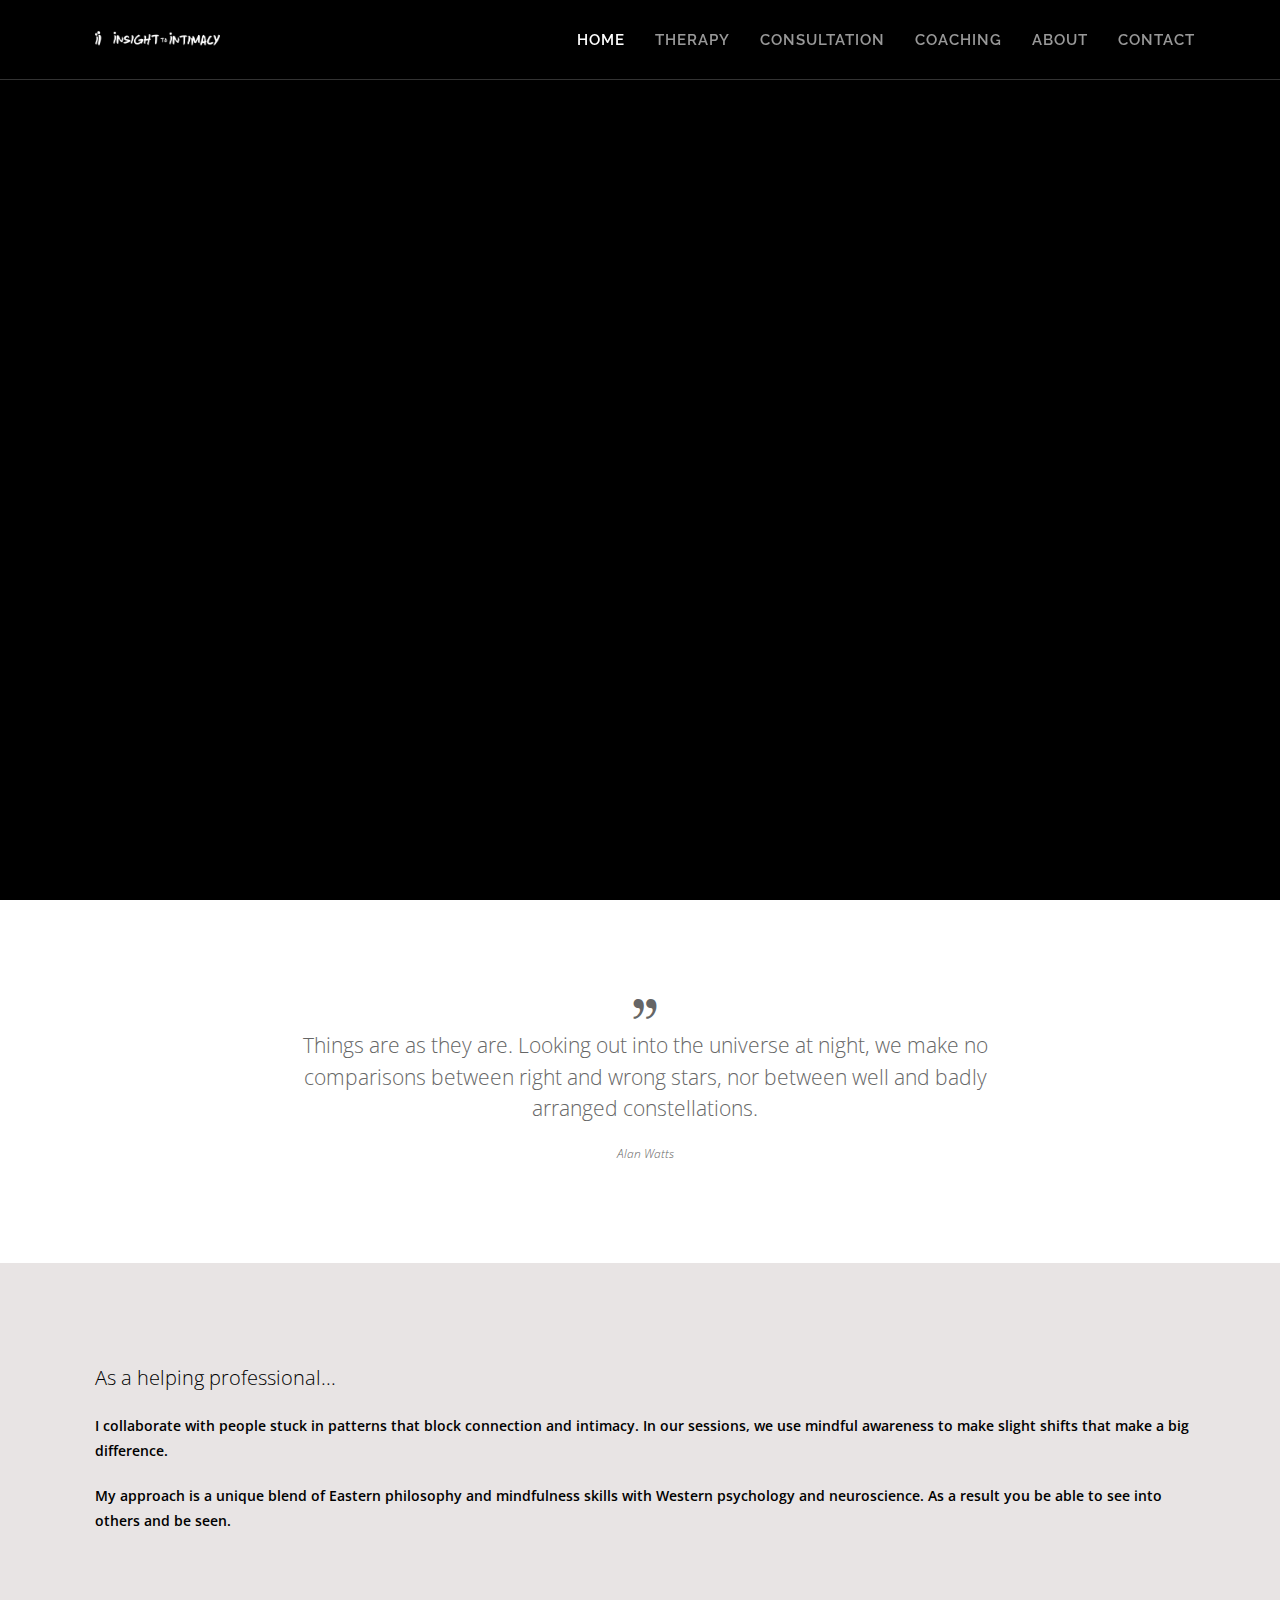
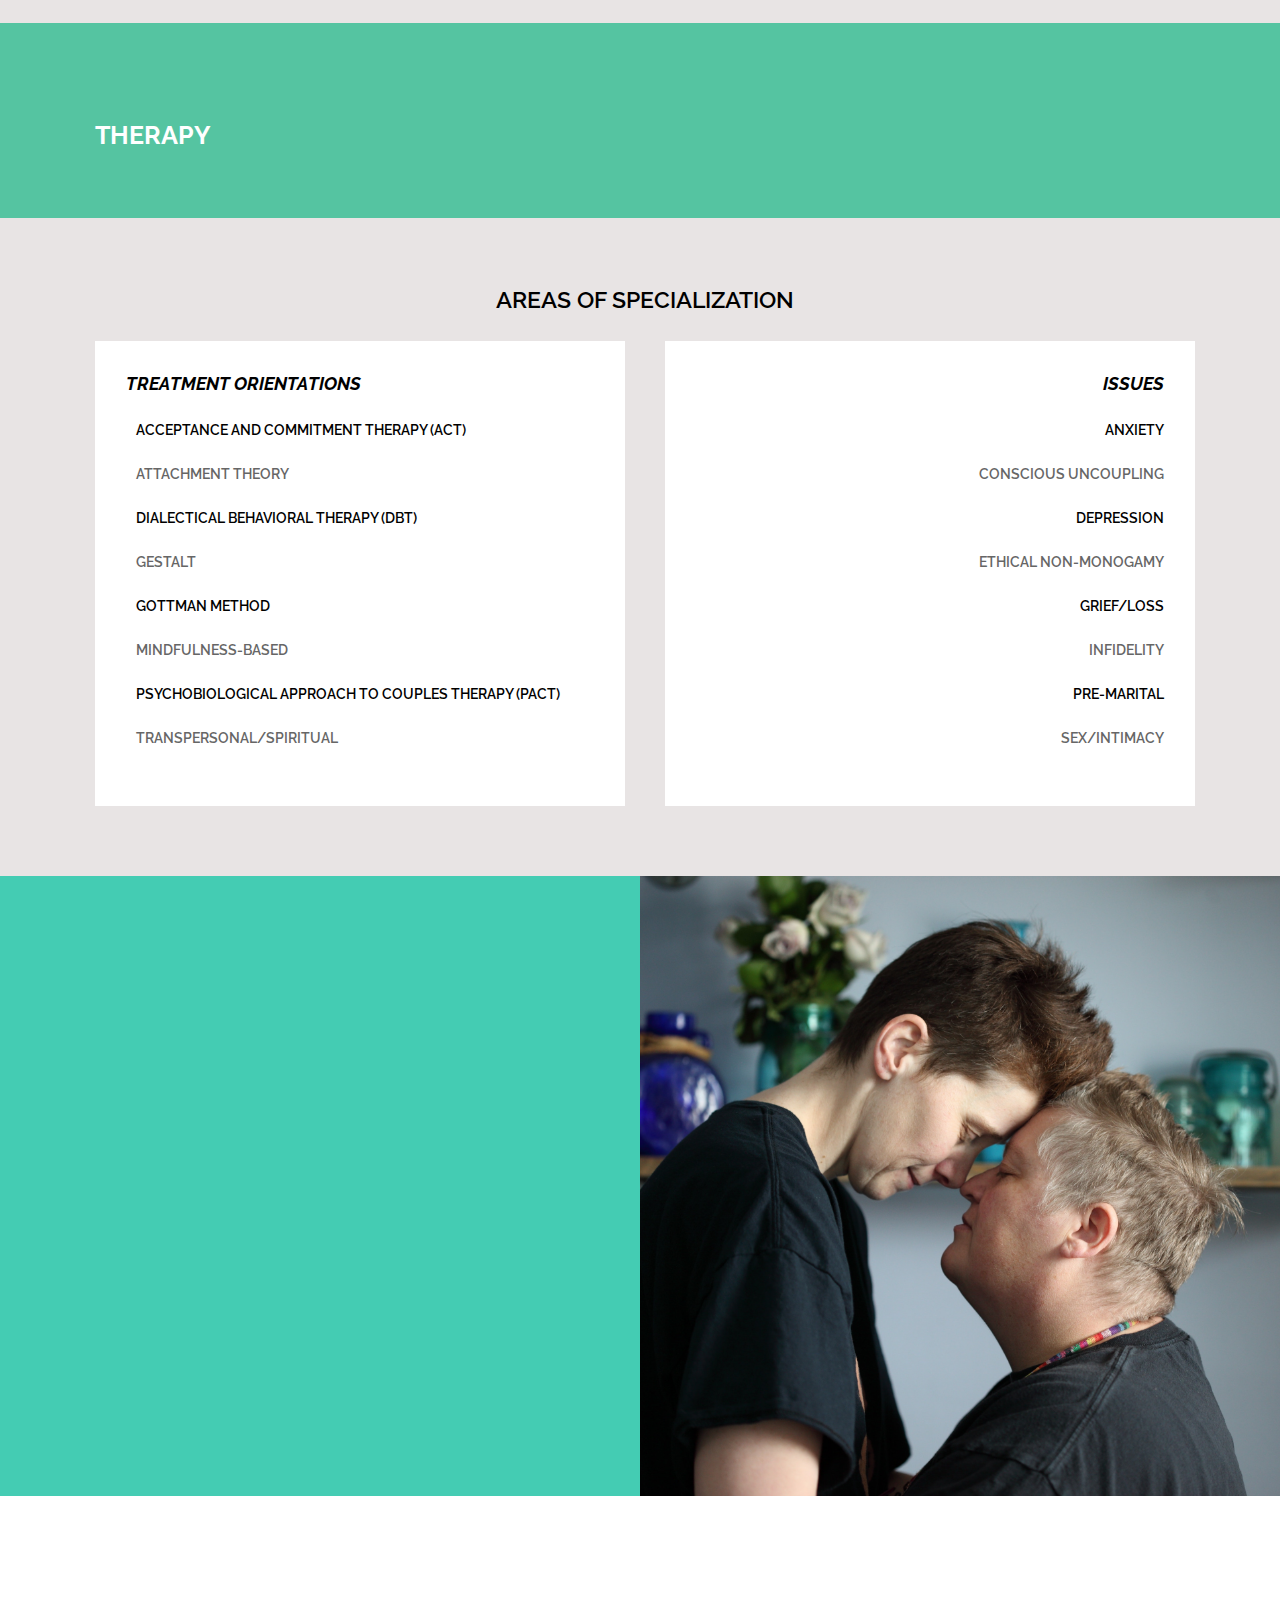
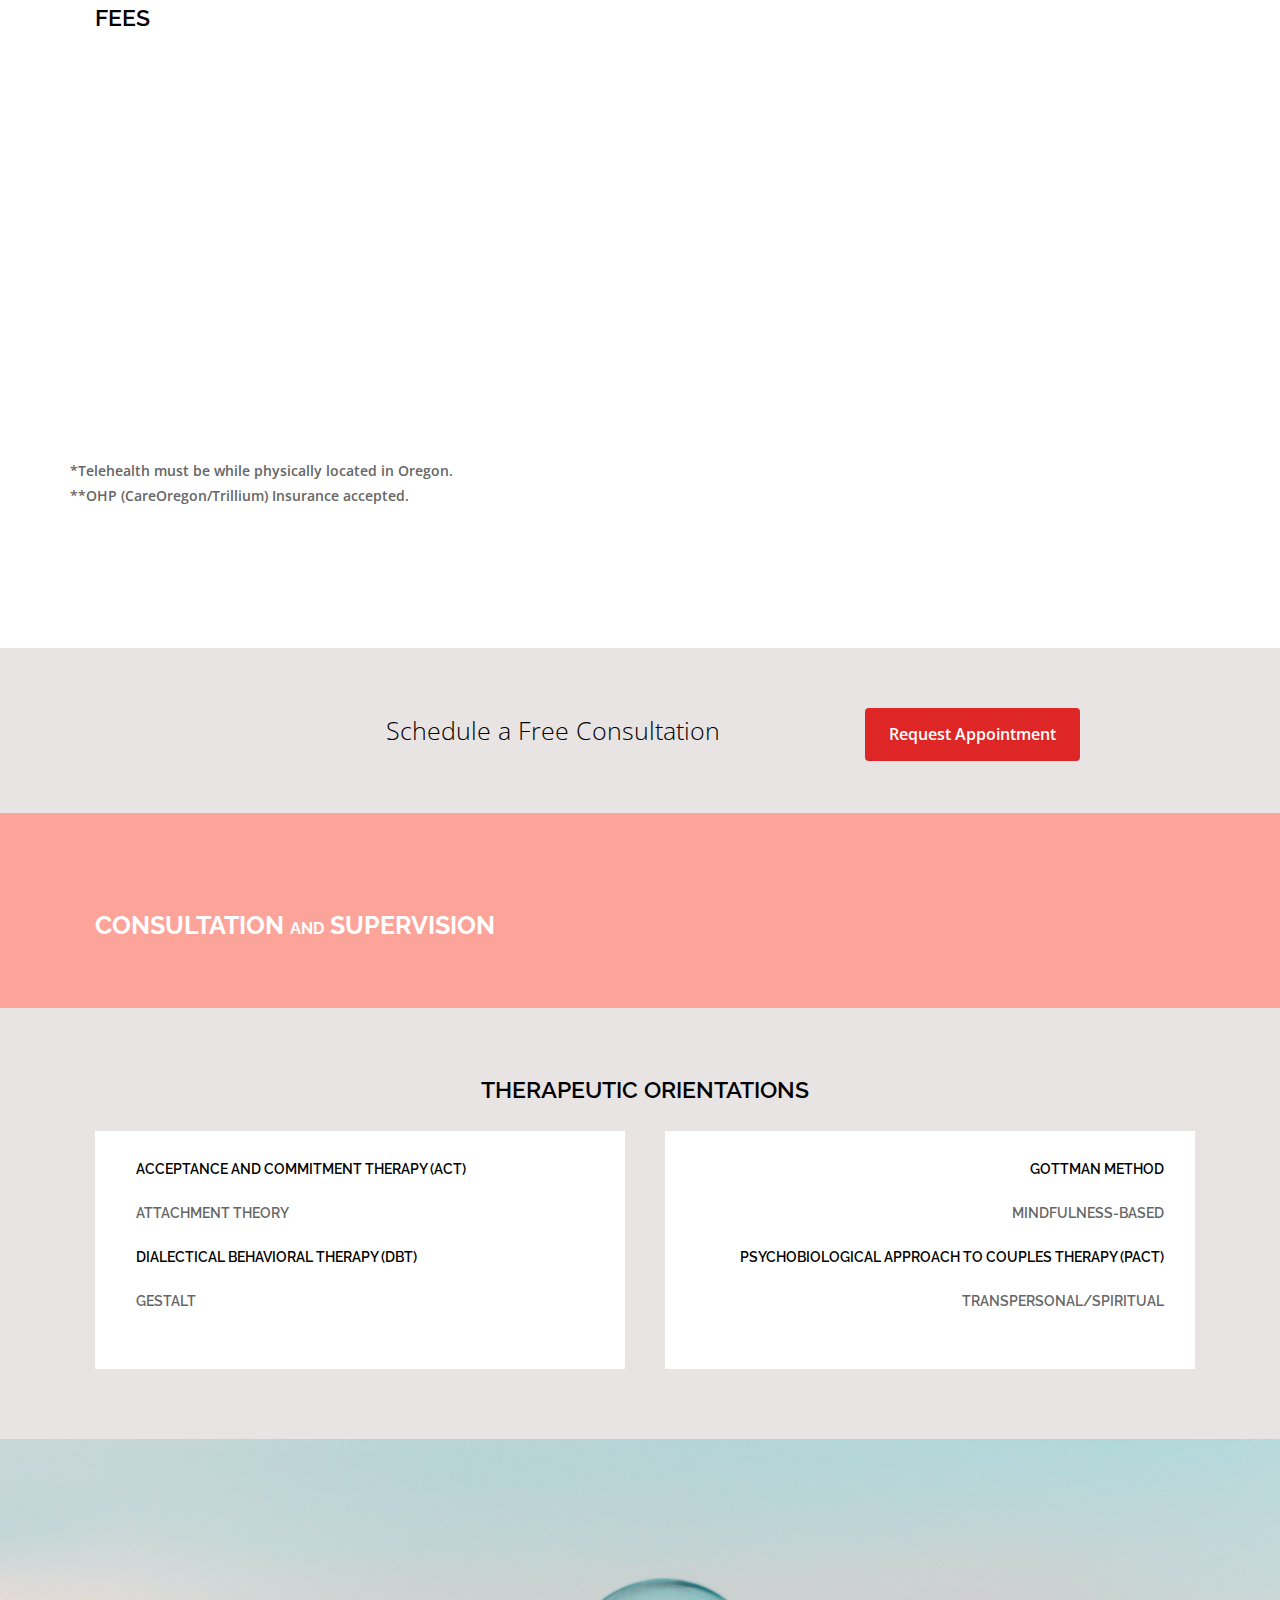
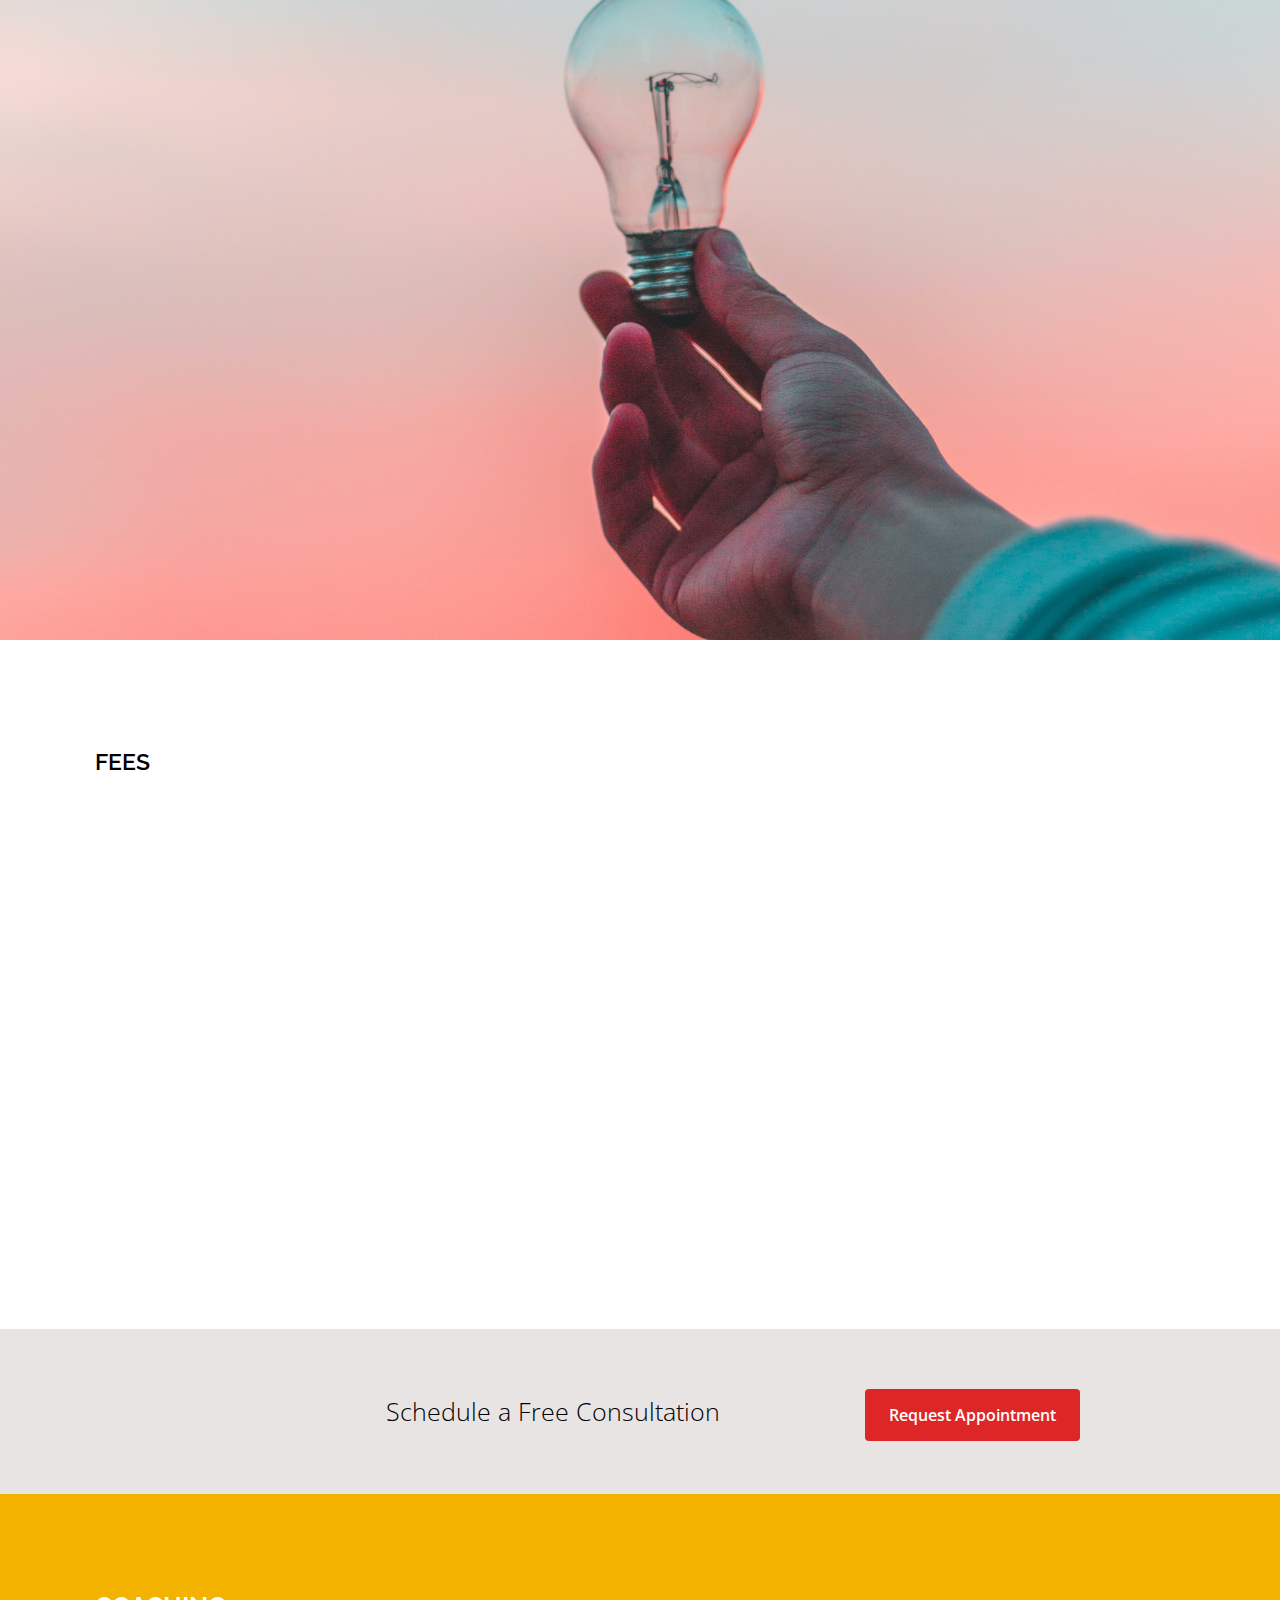
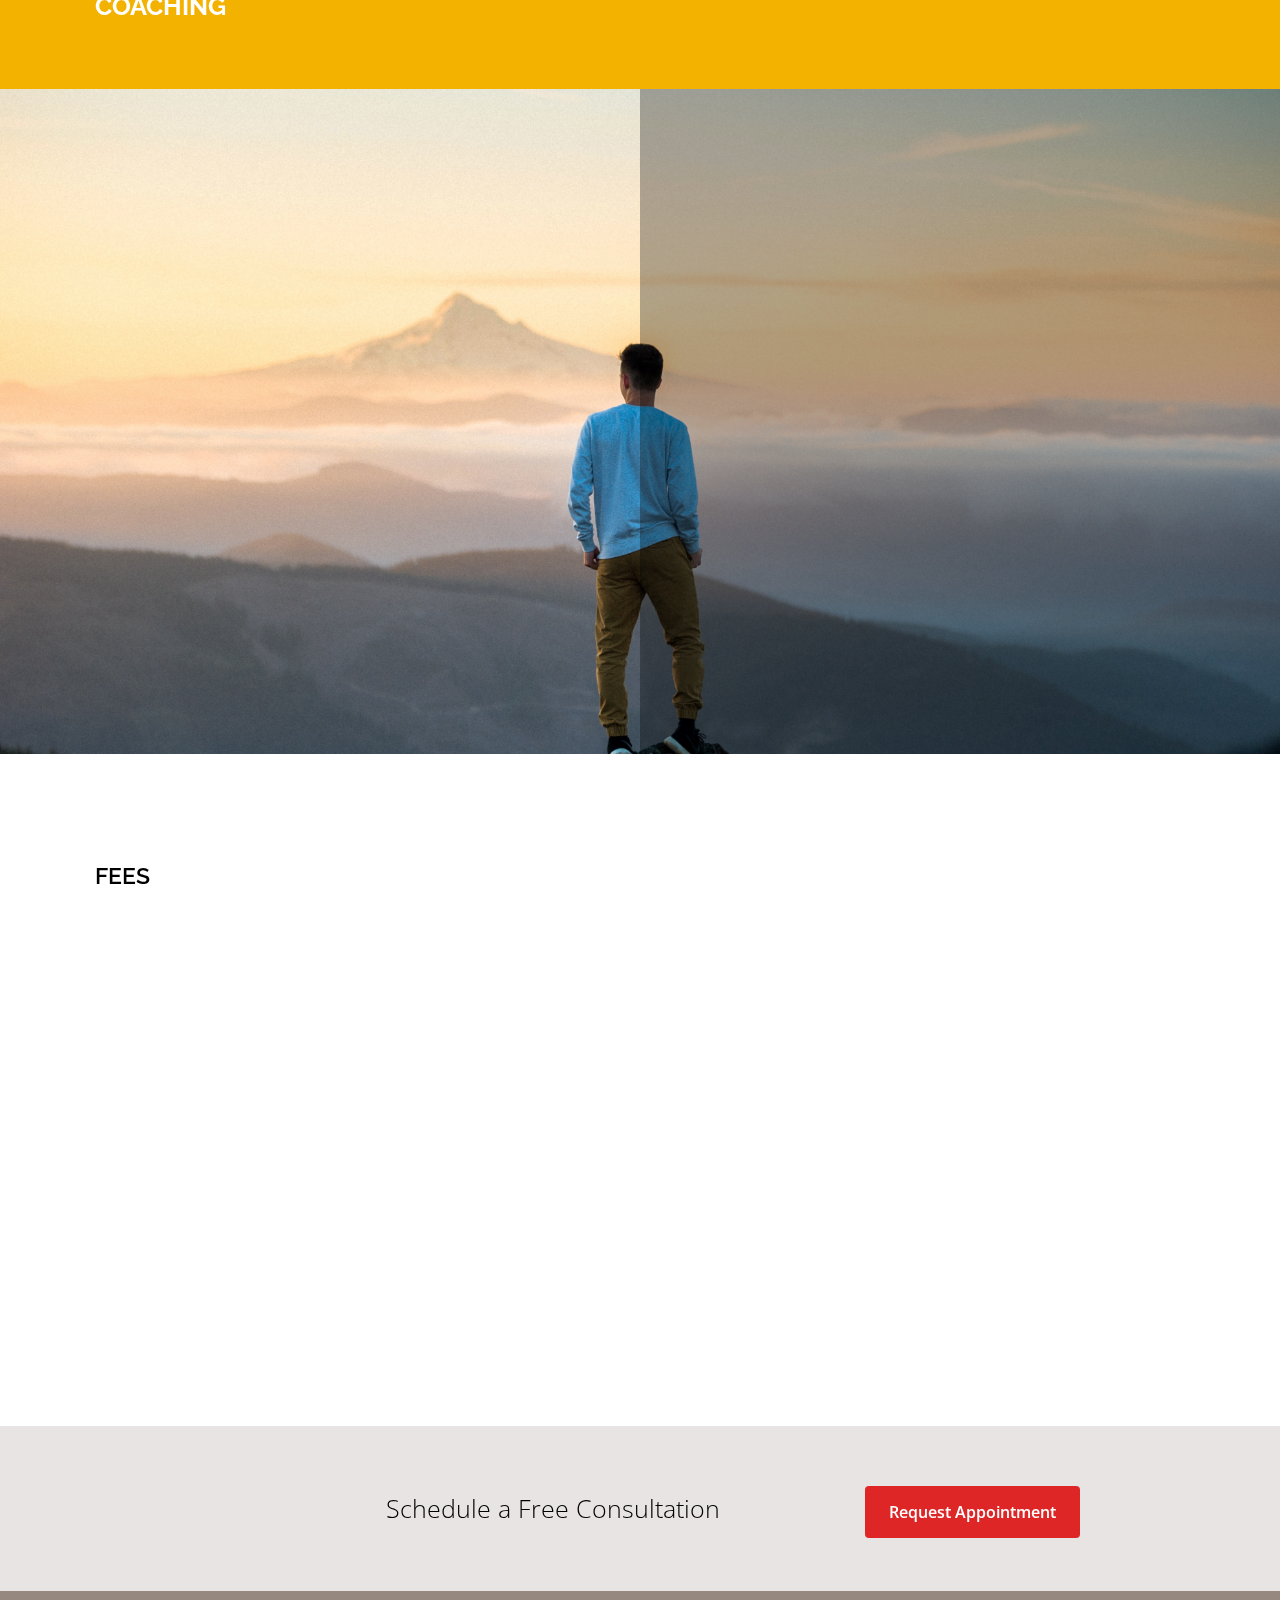
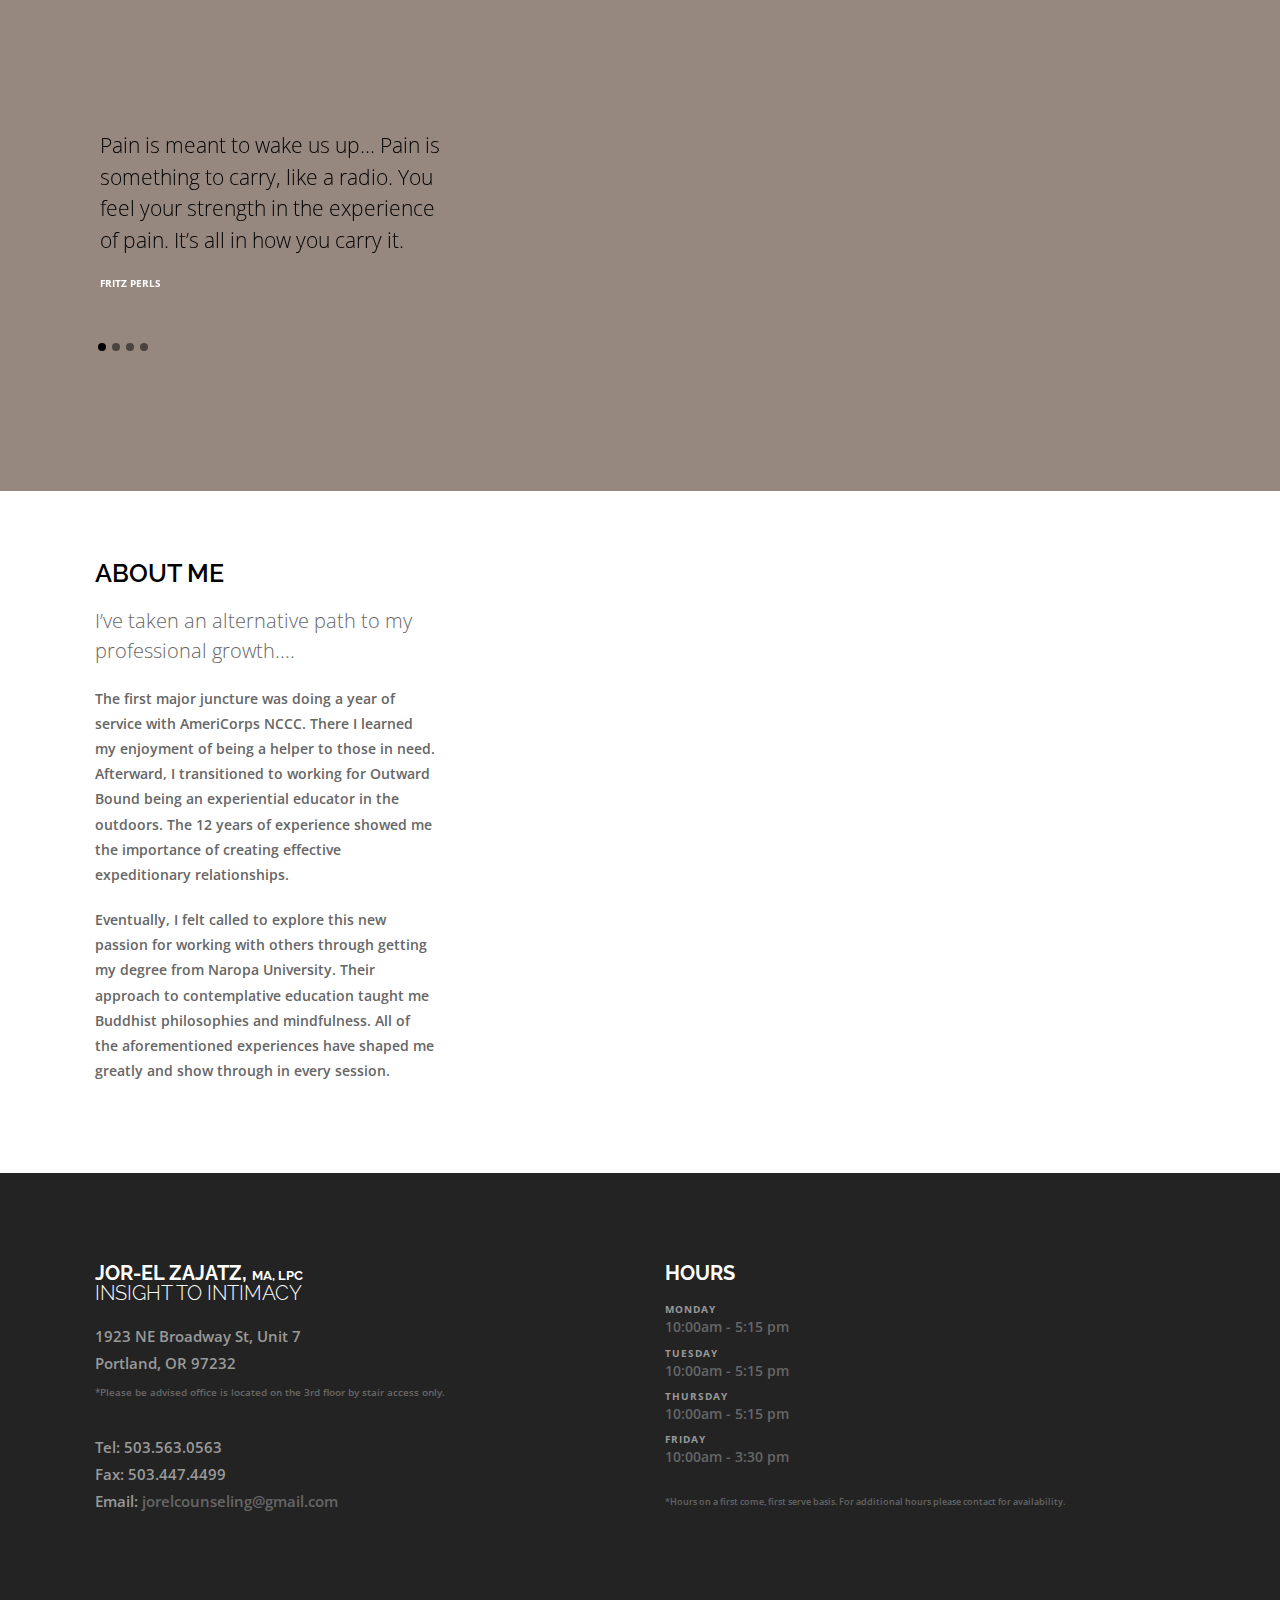
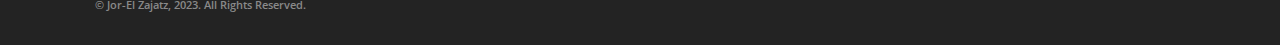
==== commit d2a6ec34: "Insurance Update" ====
--- a/index.html
+++ b/index.html
@@ -480,7 +480,7 @@
 							</div>
 						</div>
 						<p><br>*Telehealth must be while physically located in Oregon.<br>
-						**PacificSource and OHP (CareOregon/Trillium) Insurance accepted.</p>
+						**OHP (CareOregon/Trillium) Insurance accepted.</p>
 					</div>
 				</div>
 				<!-- Feature Column Section End -->
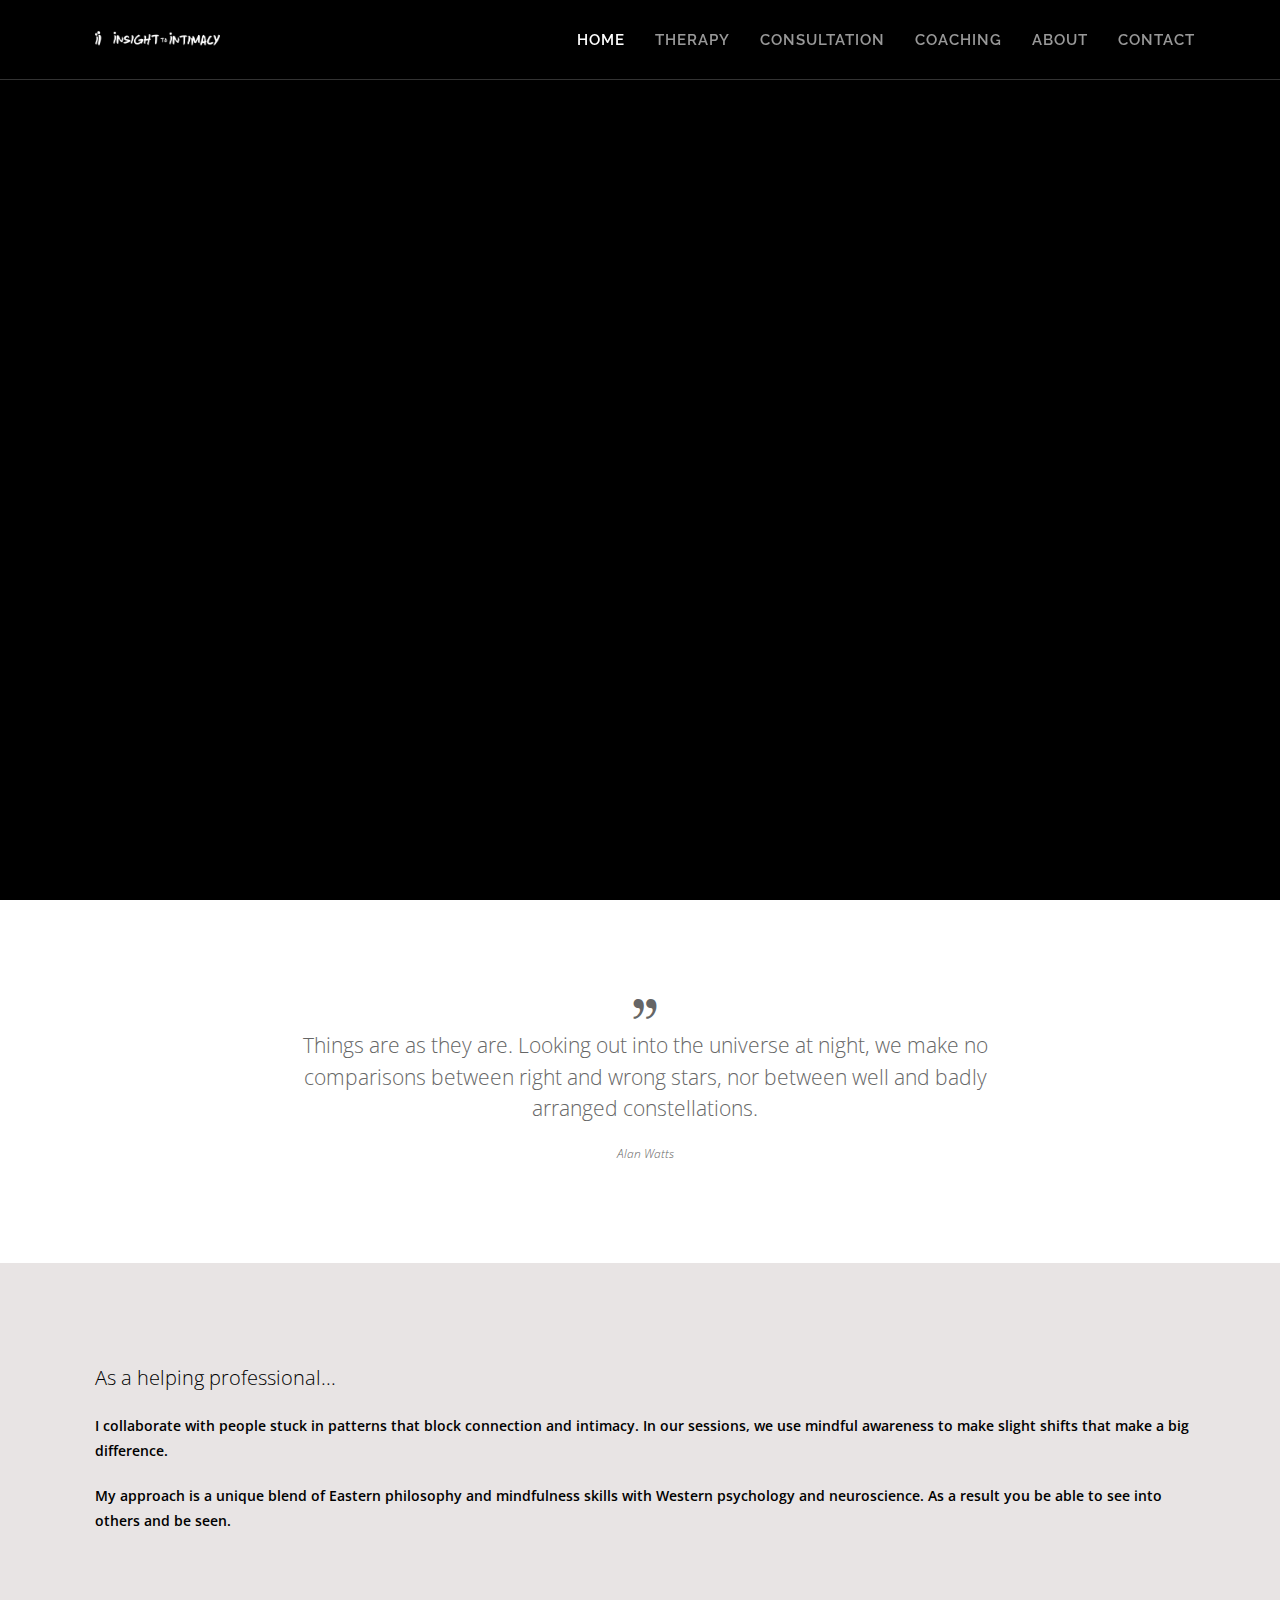
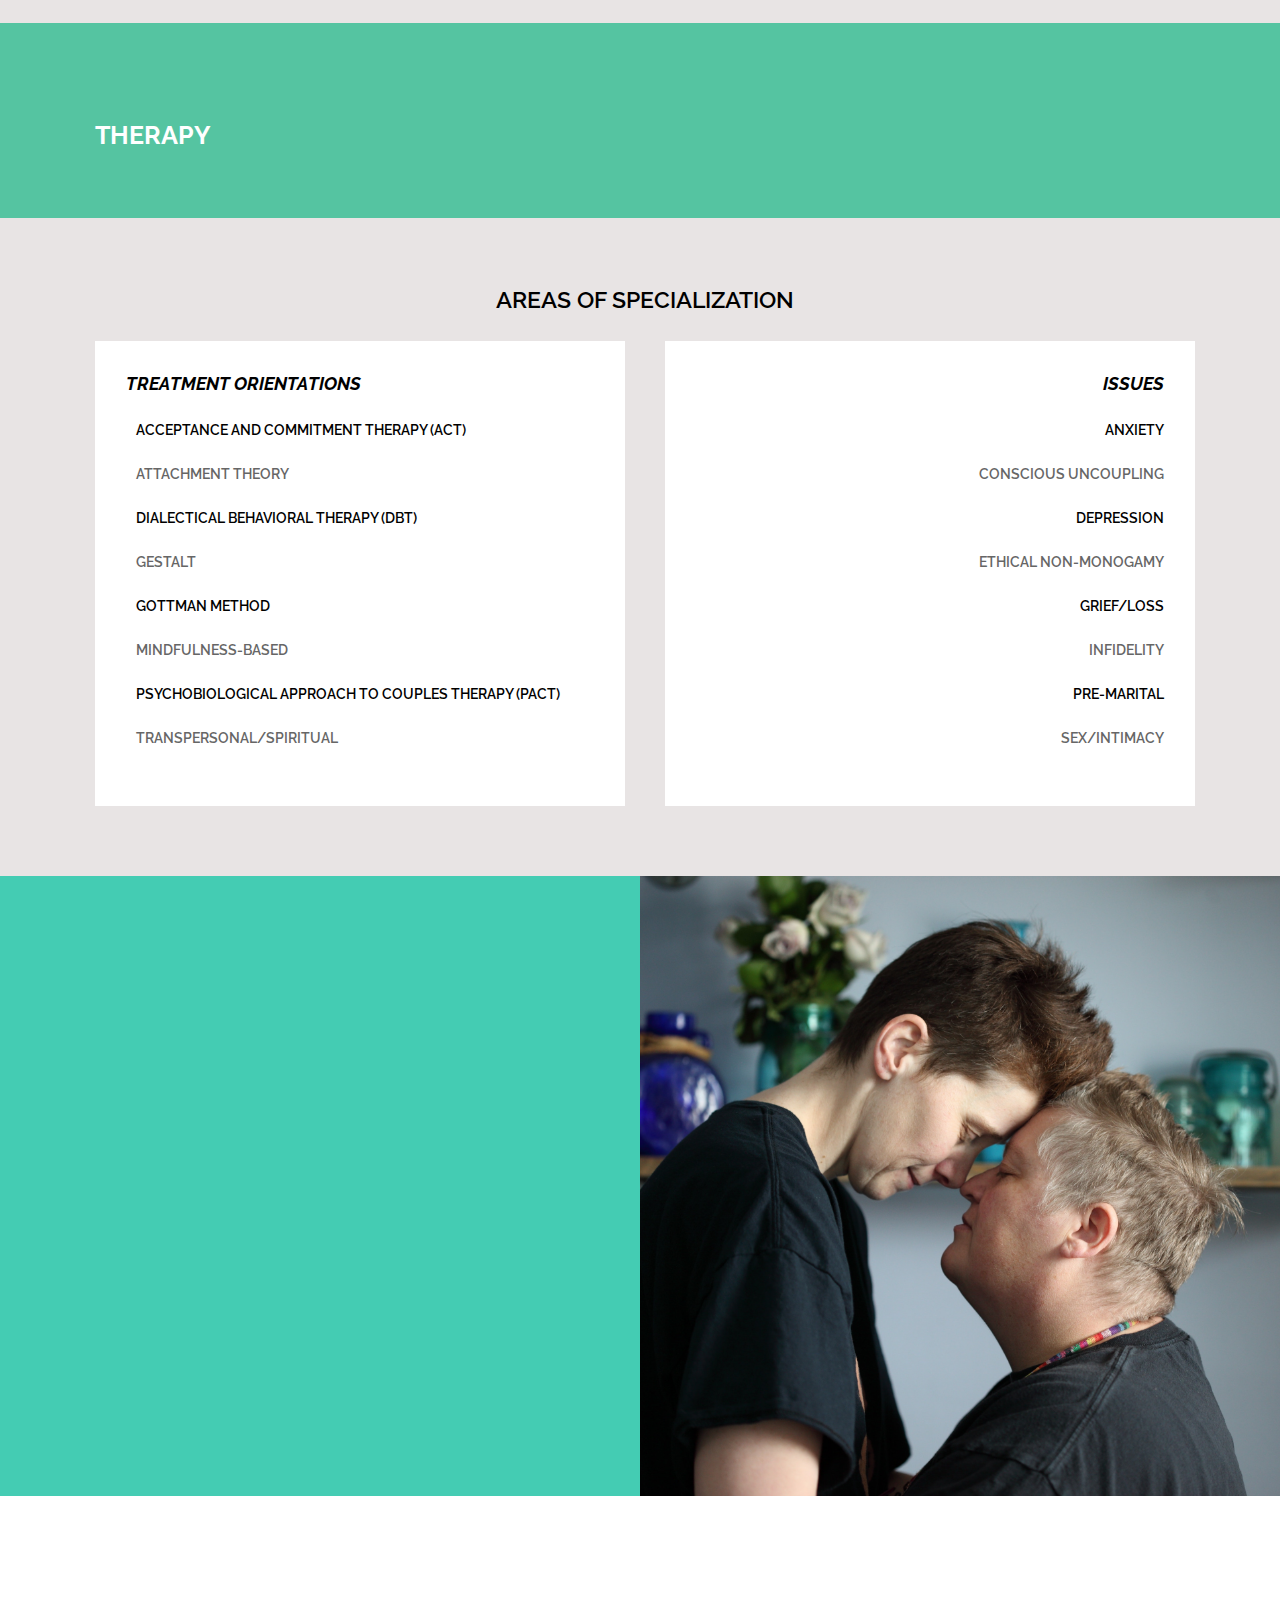
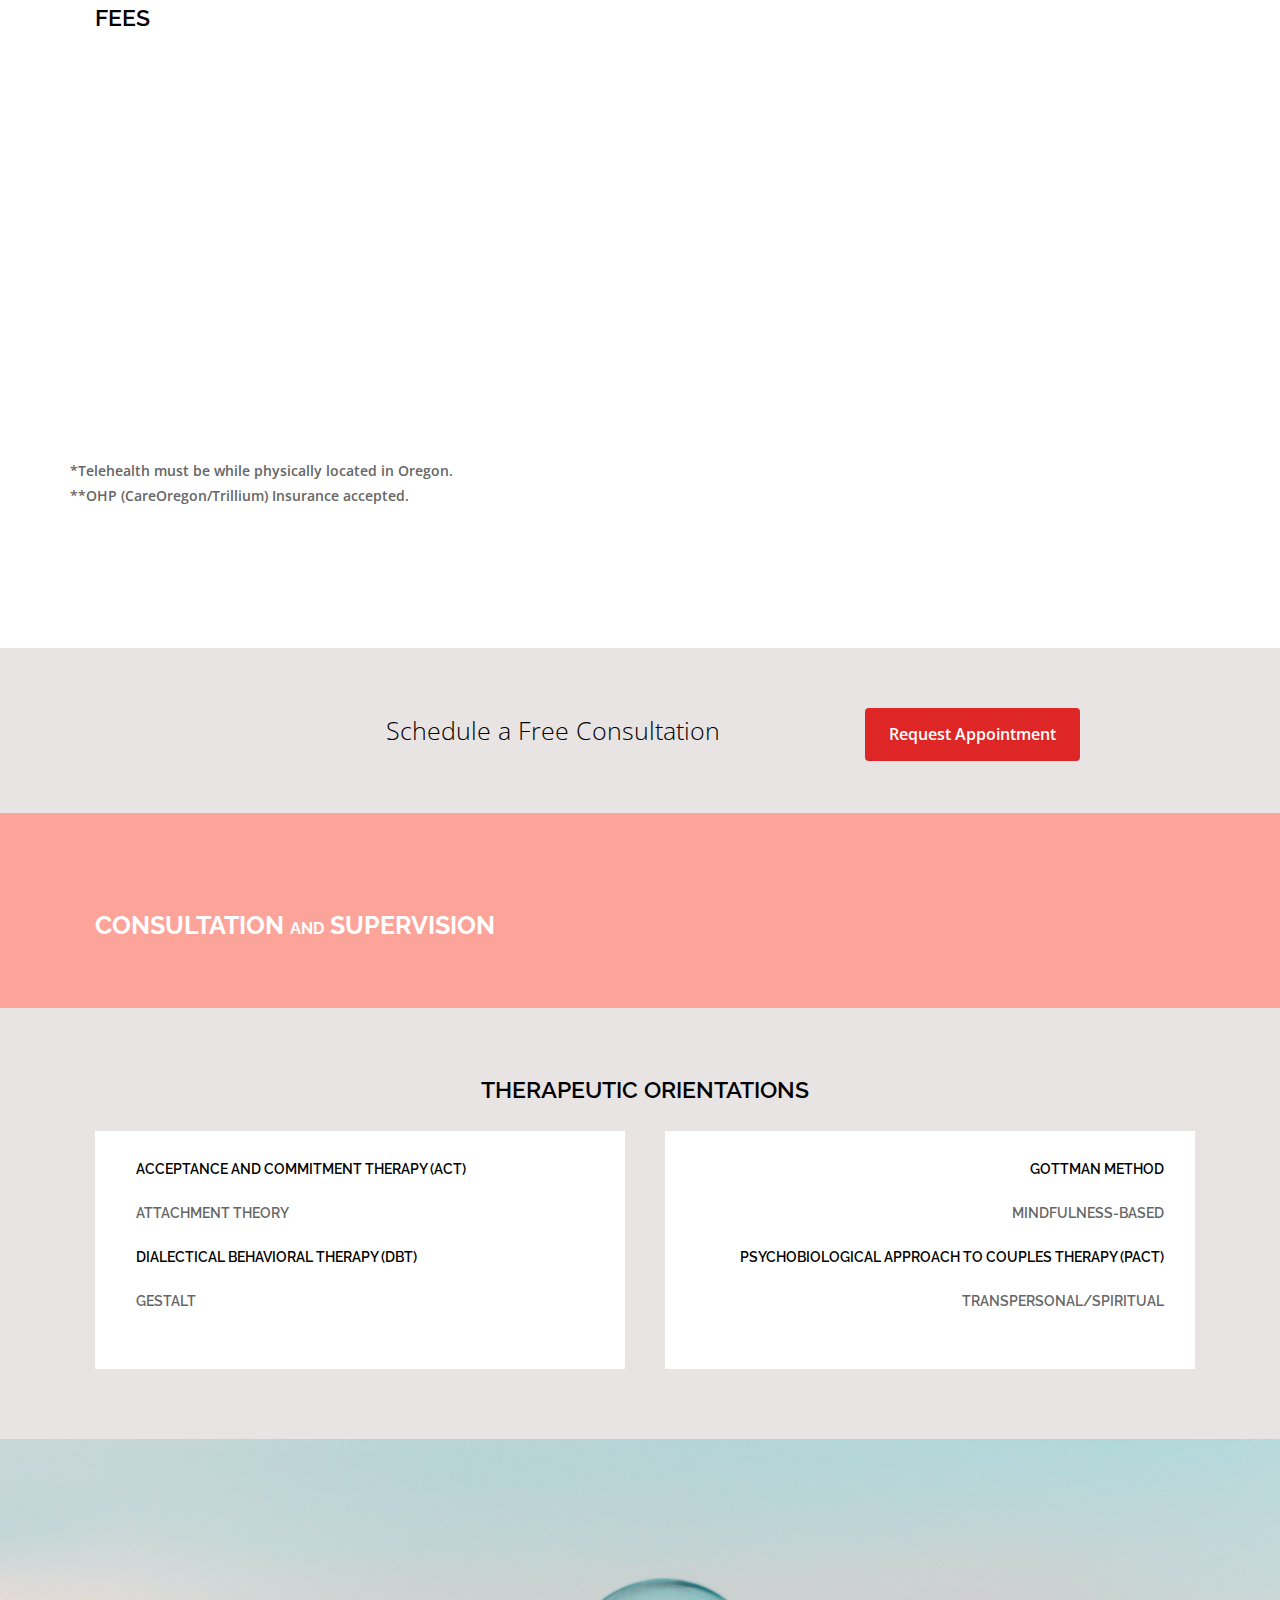
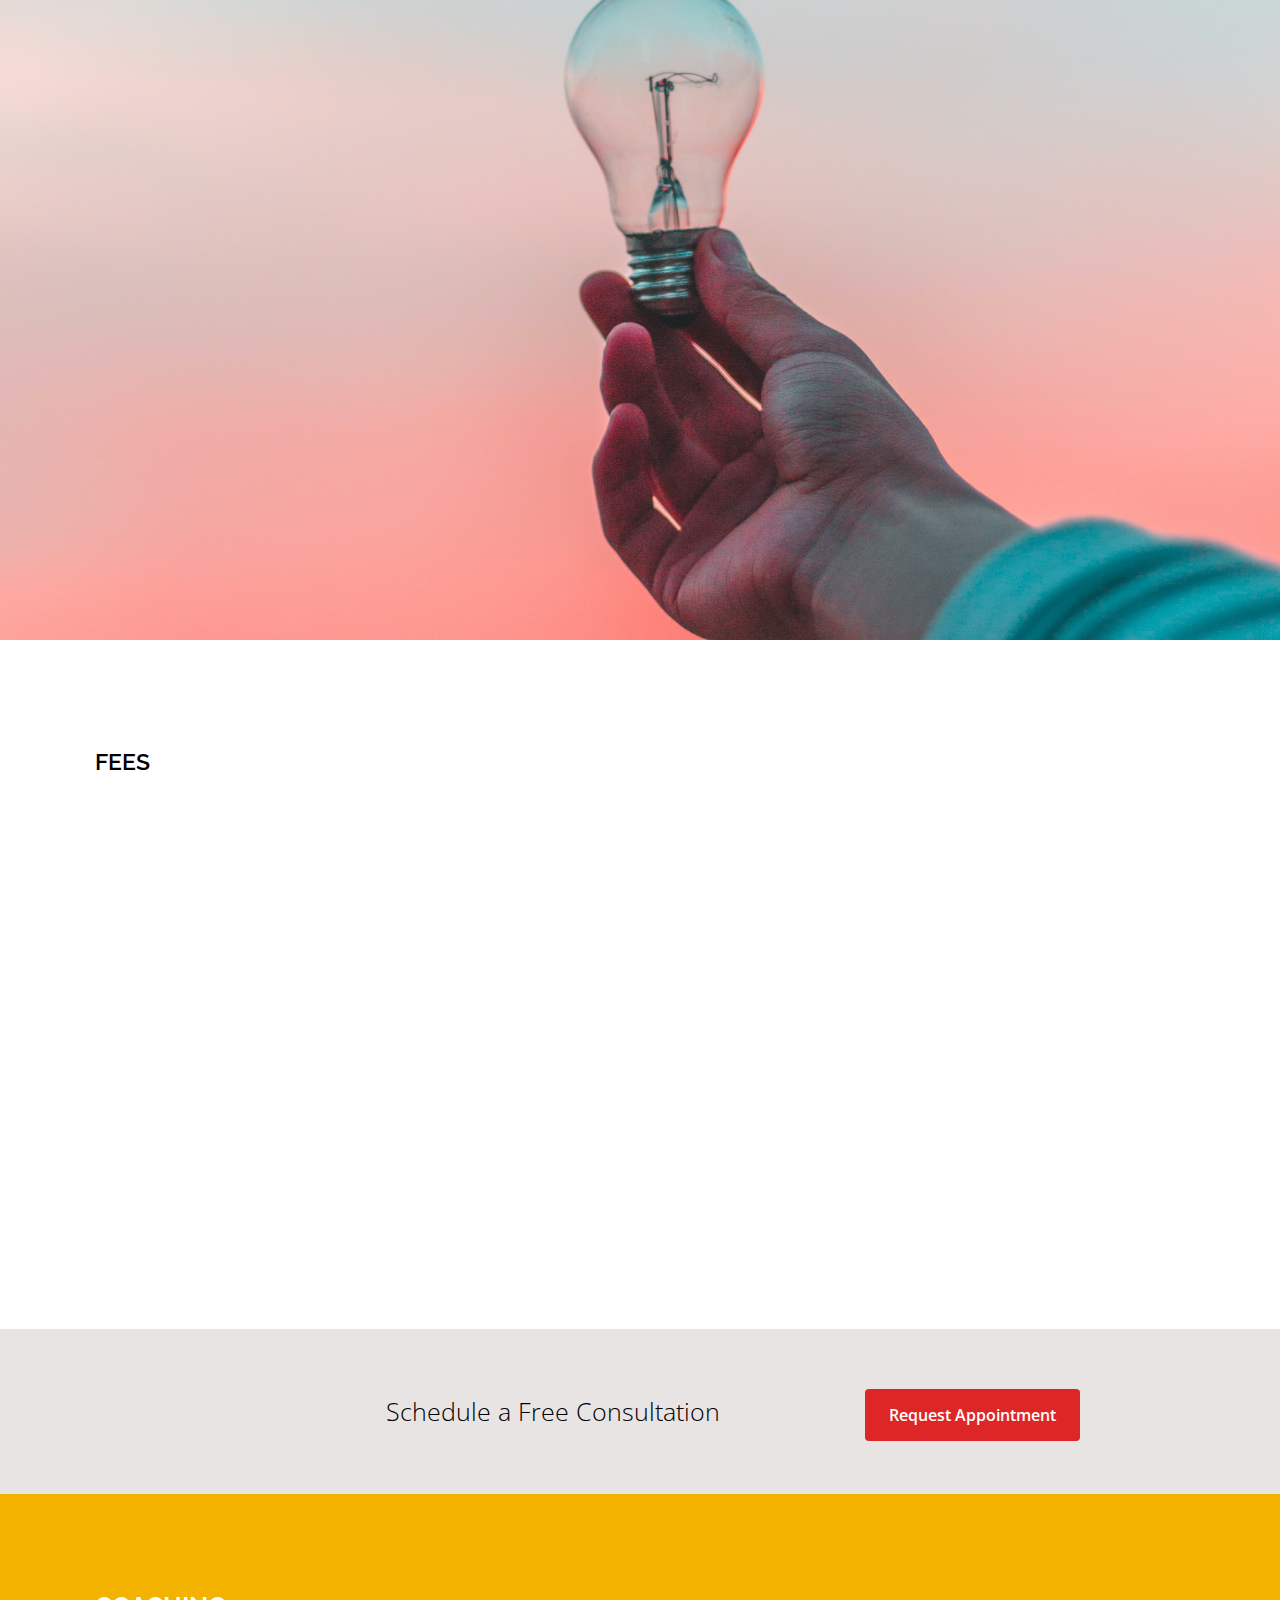
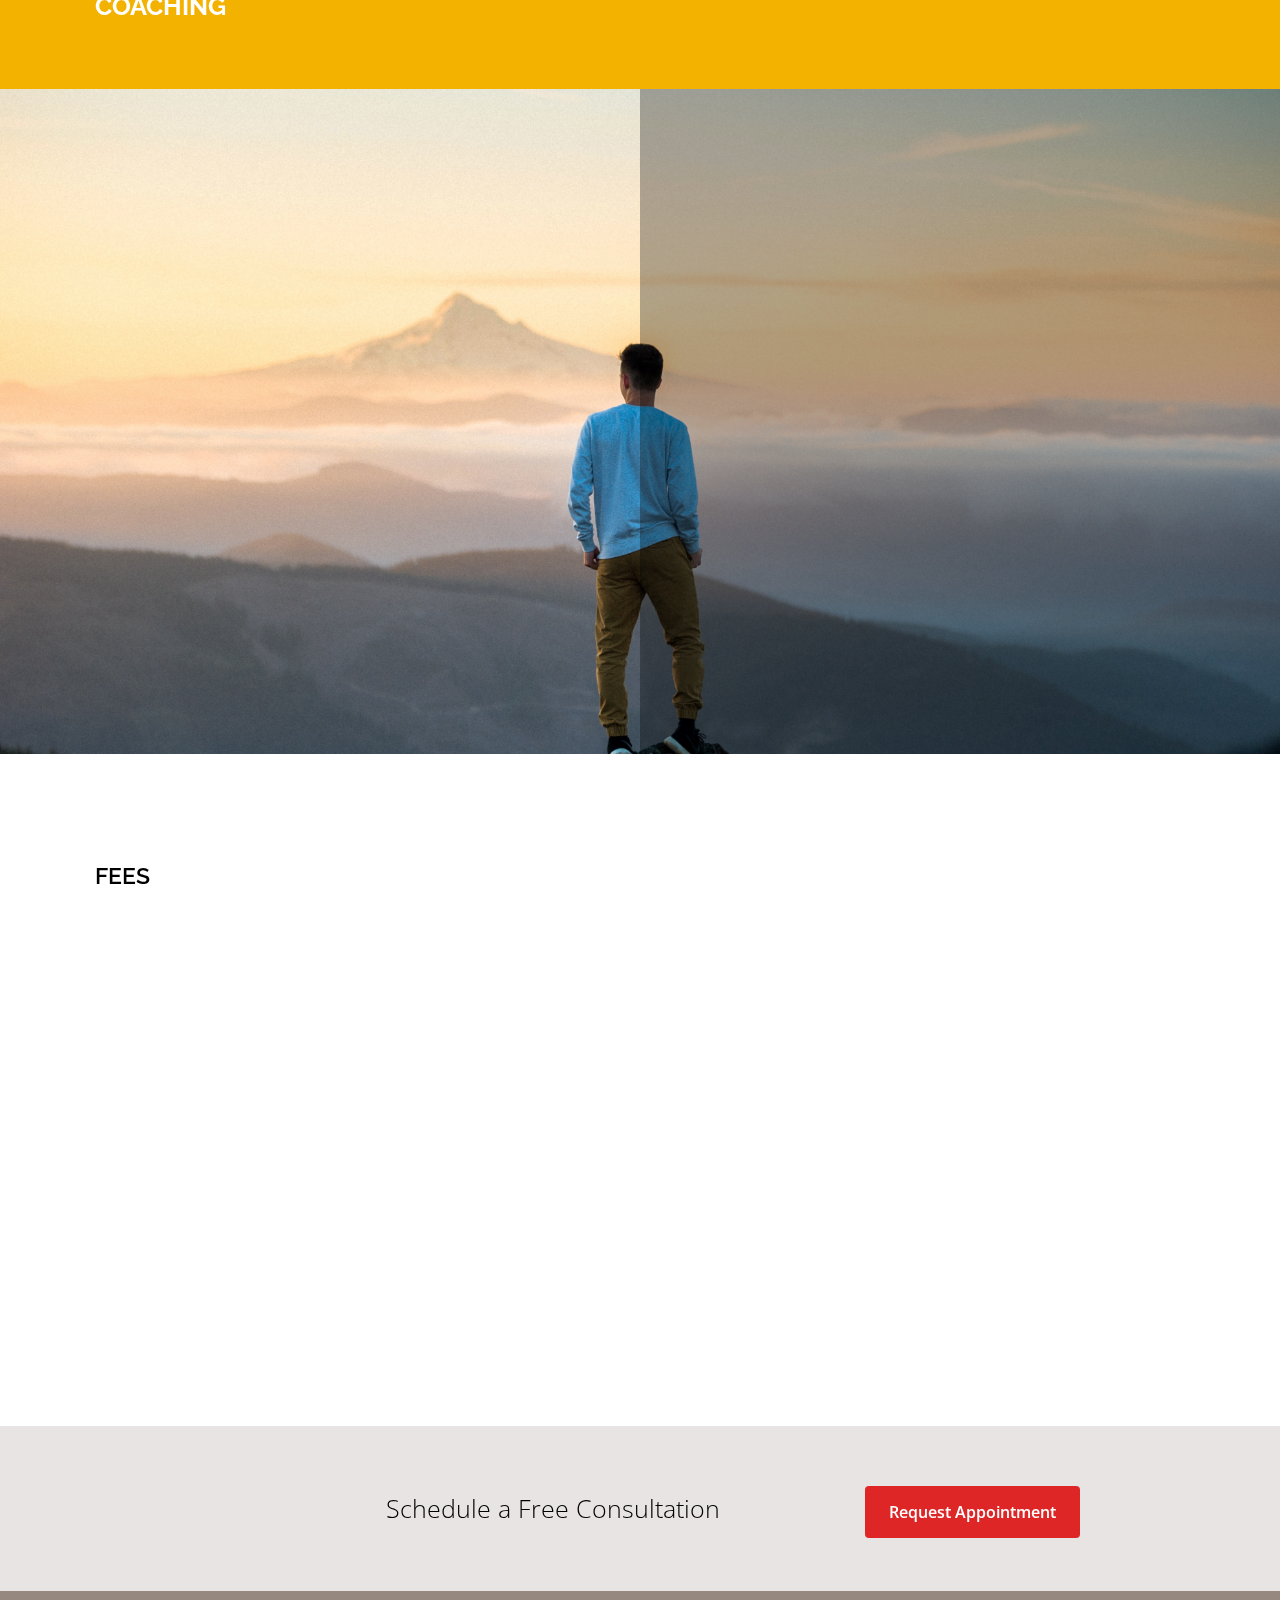
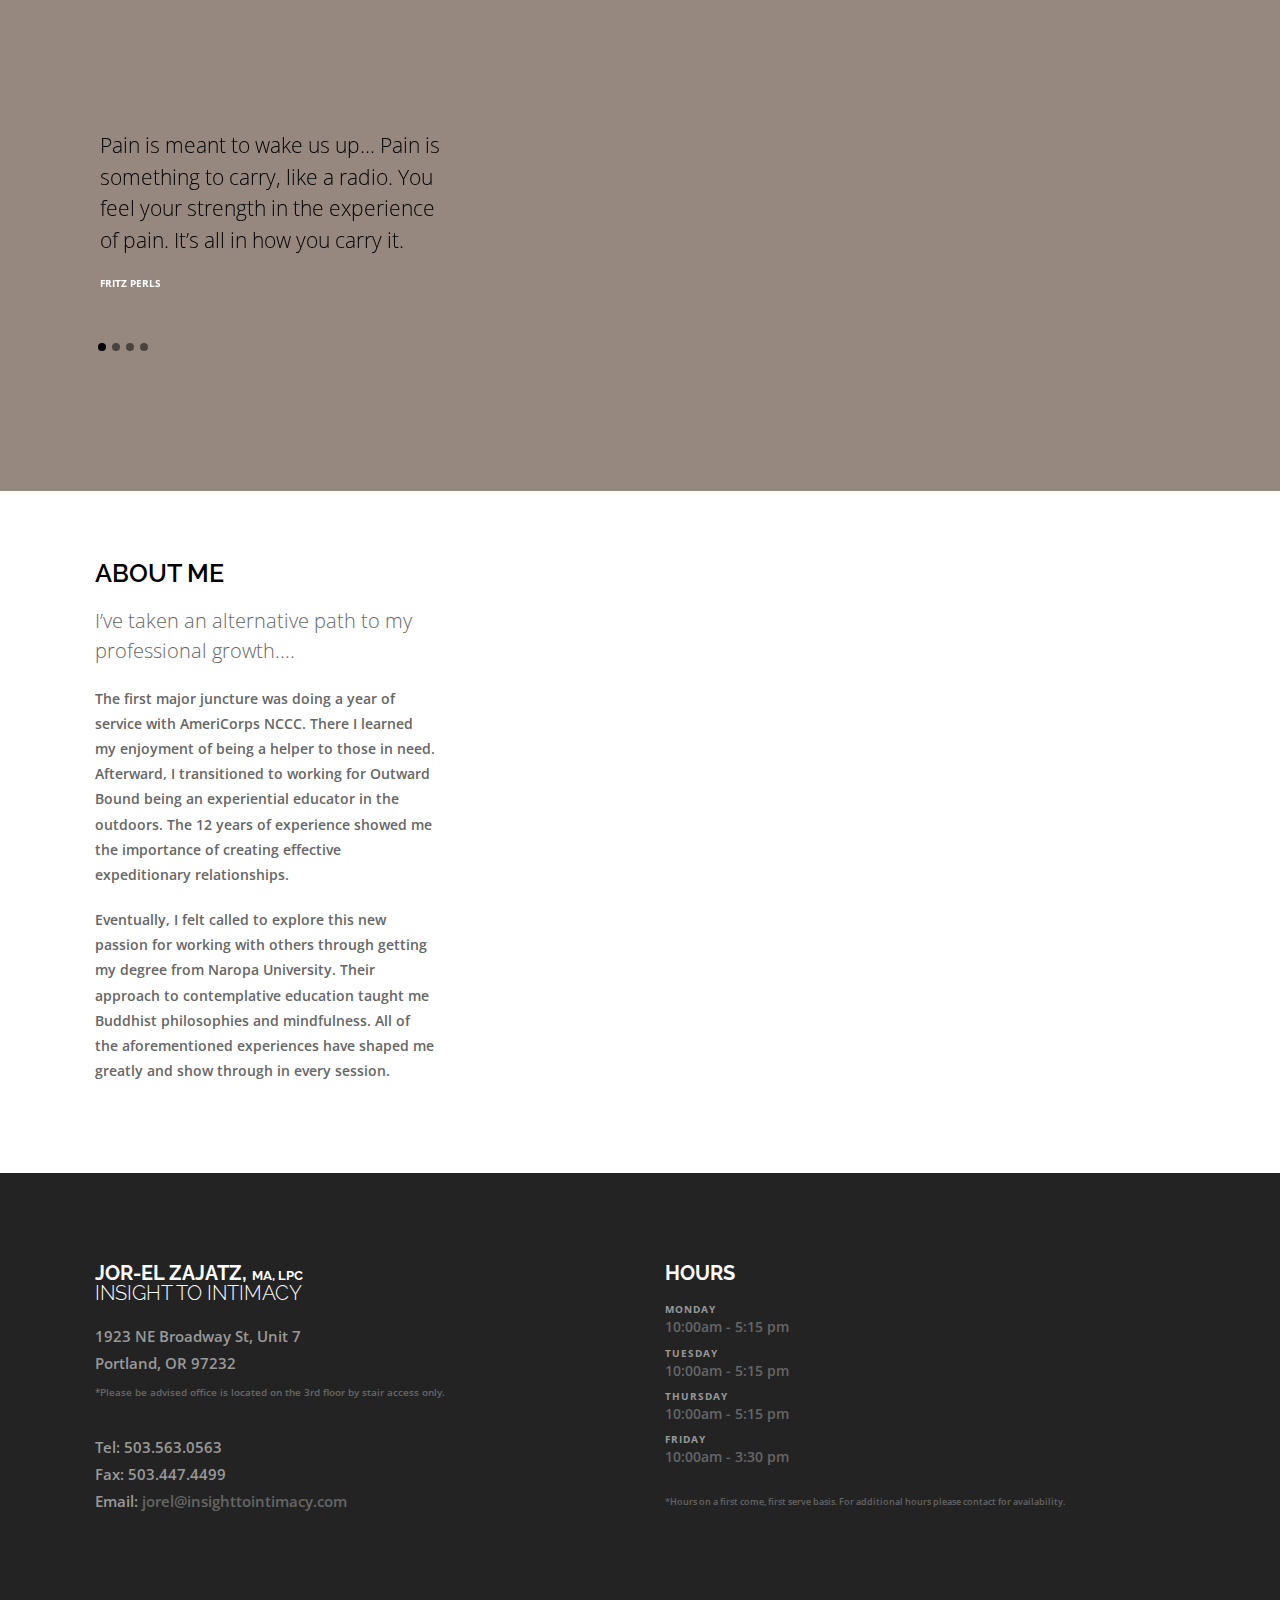
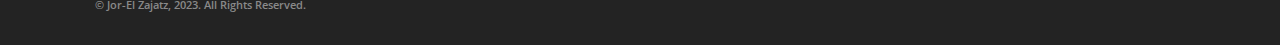
==== commit 69f82442: "Email change" ====
--- a/index.html
+++ b/index.html
@@ -863,7 +863,7 @@
 								<p>
 									Tel: 503.563.0563<br>
 									Fax: 503.447.4499<br>
-									Email: <a href="mailto:jorelcounseling@gmail.com">jorelcounseling@gmail.com</a>
+									Email: <a href="mailto:jorelcounseling@gmail.com">jorel@insighttointimacy.com</a>
 								</p>
 								<p>
 							</div>
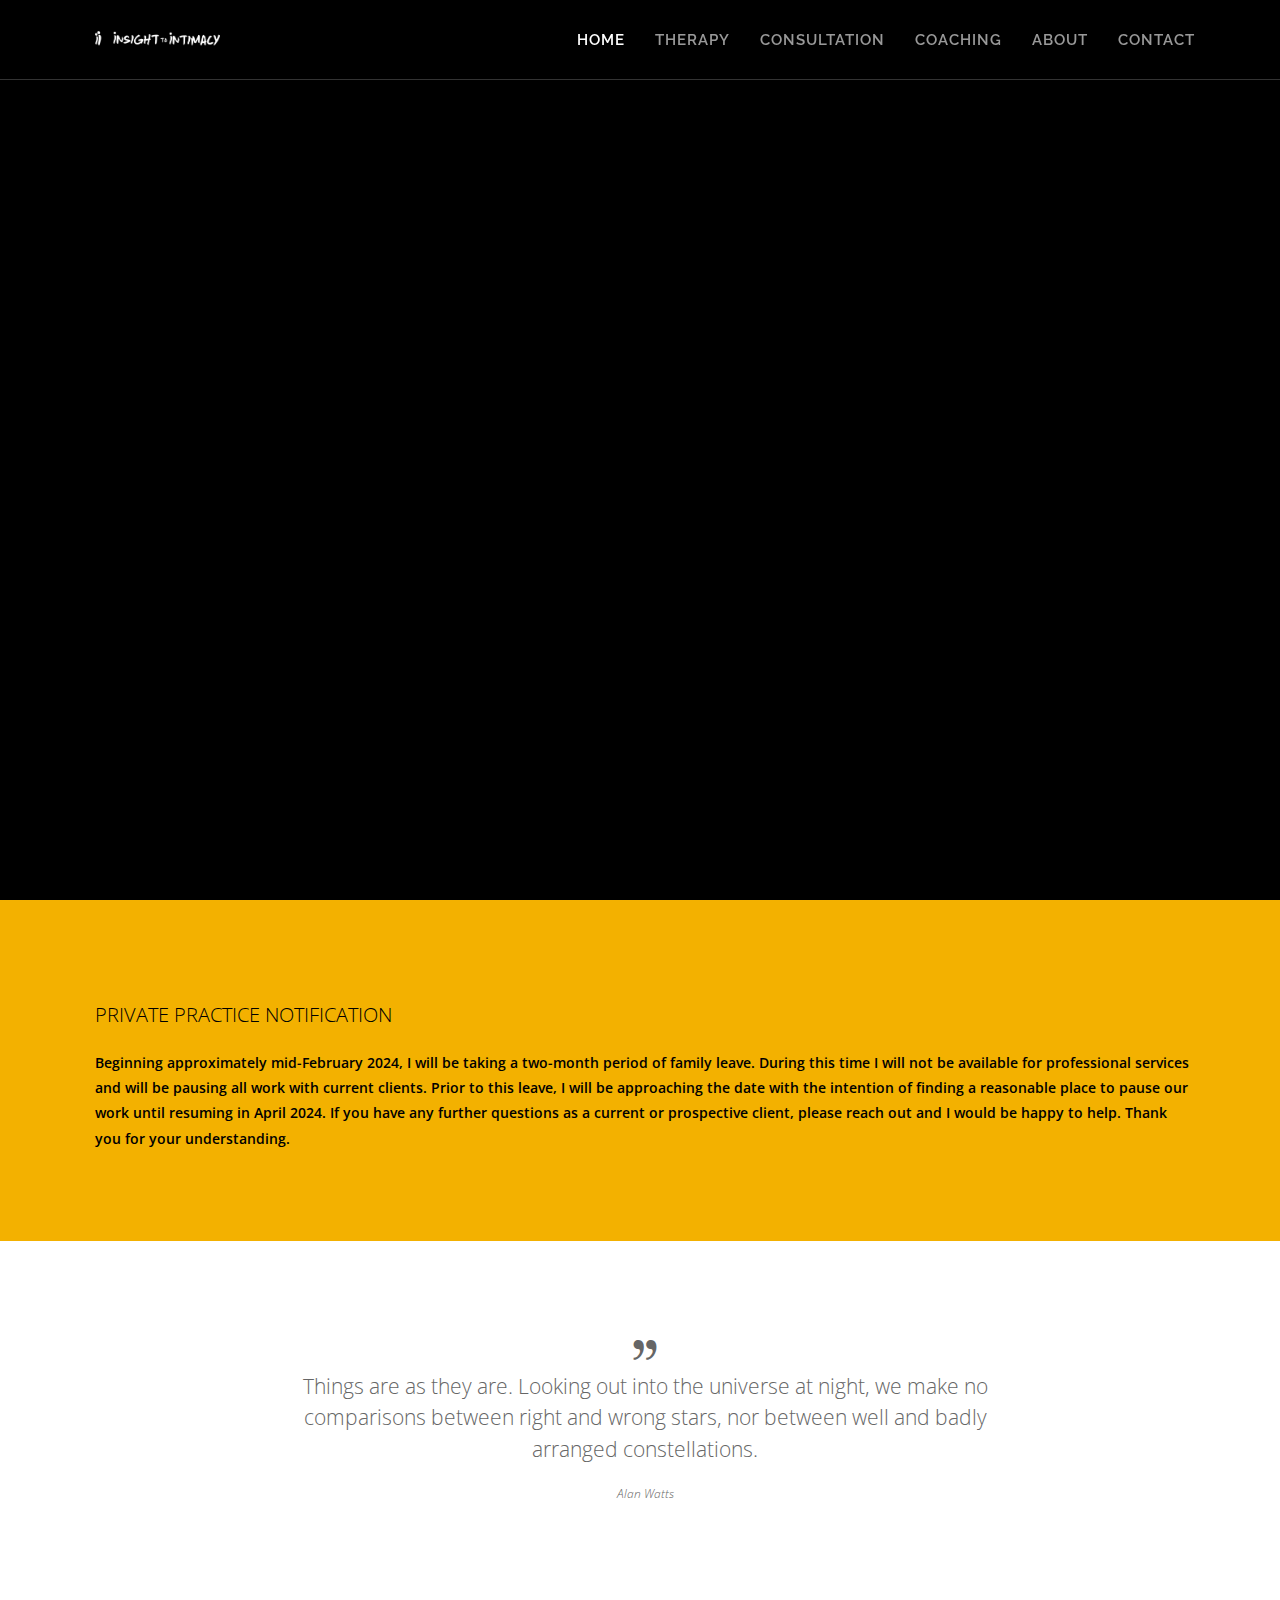
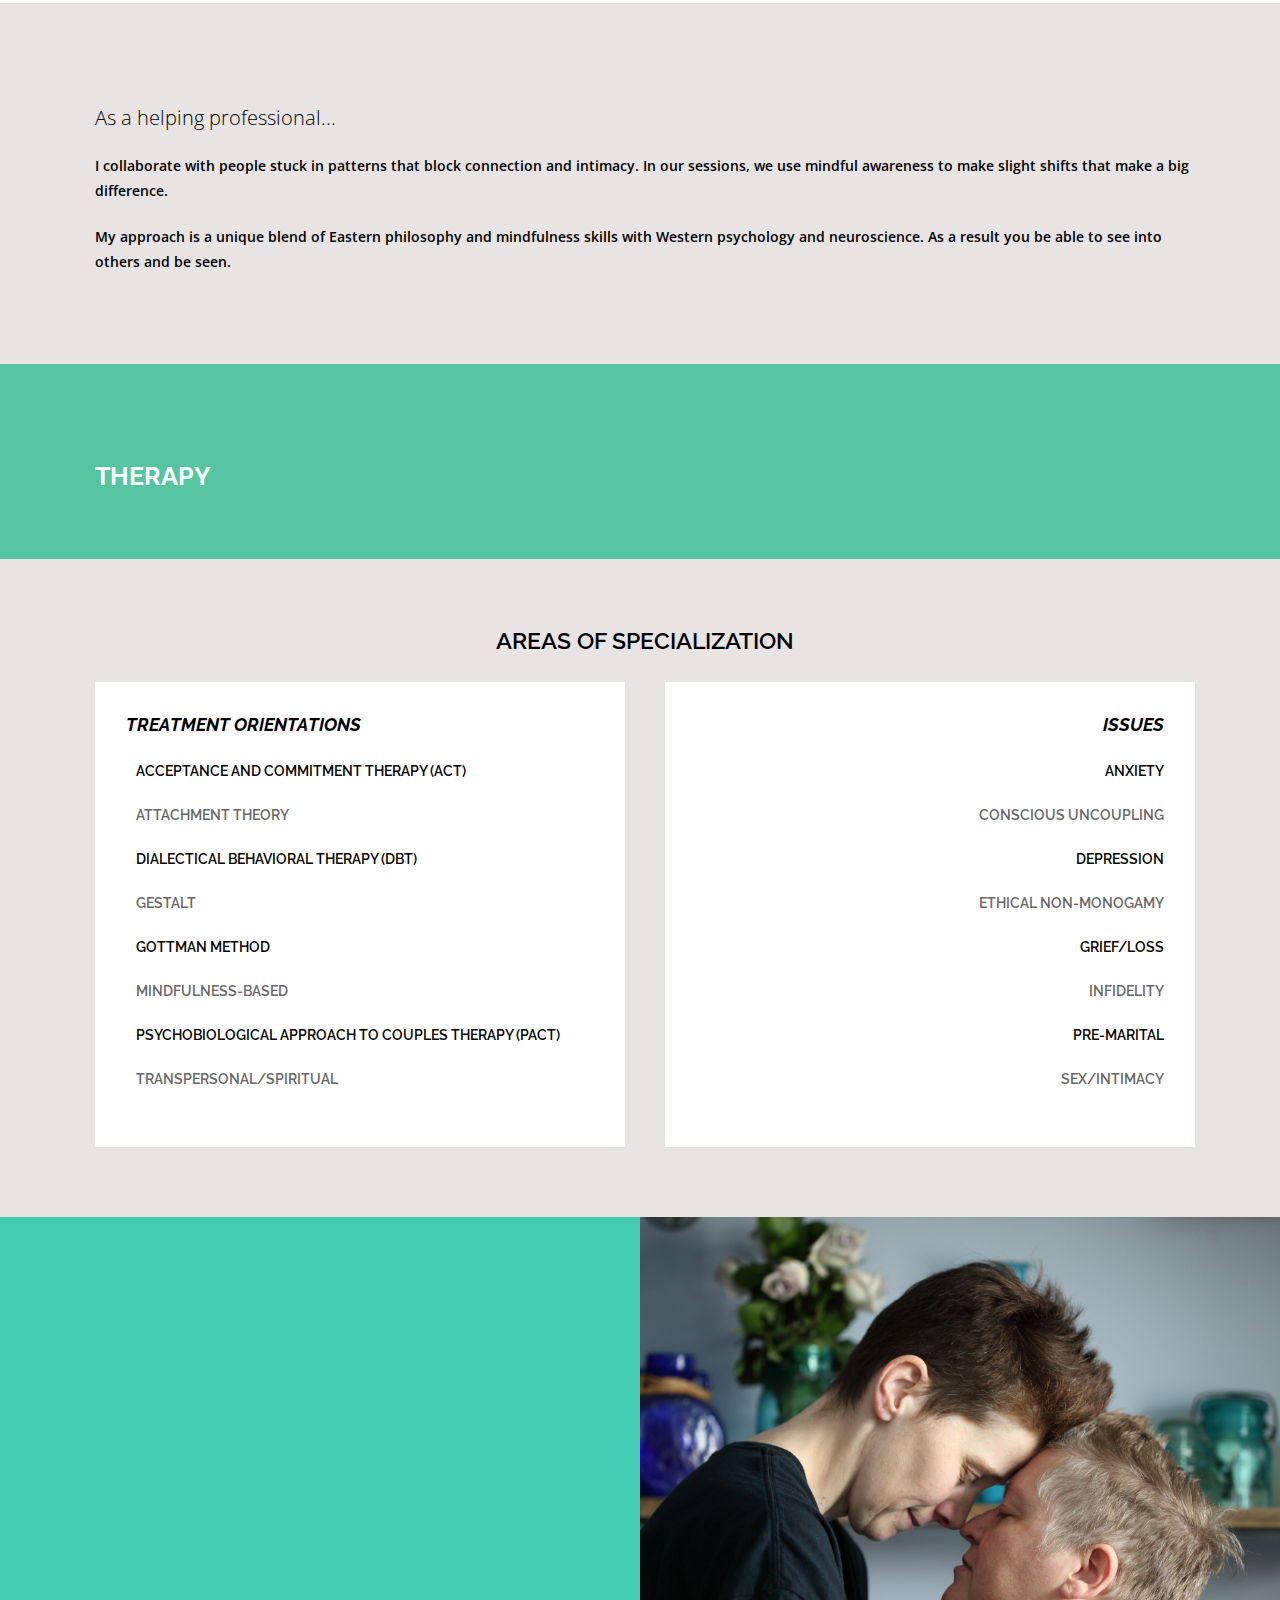
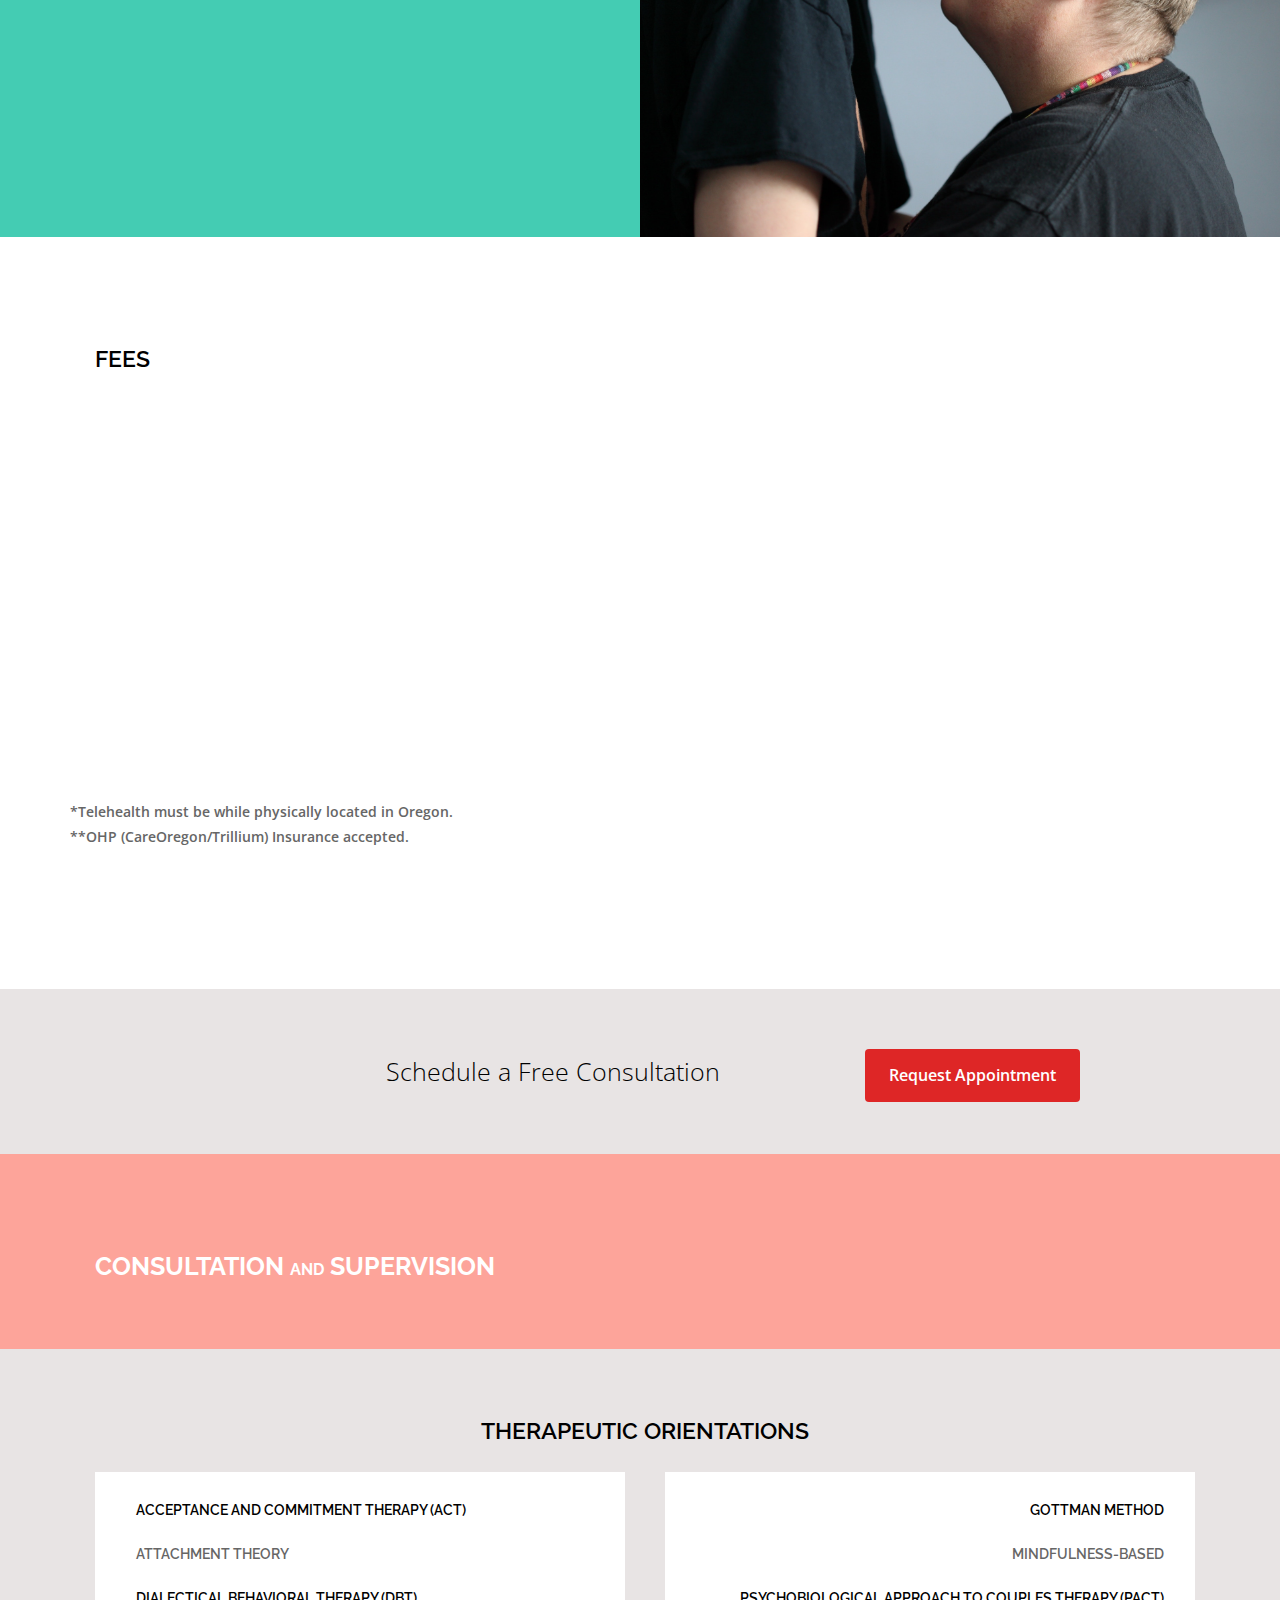
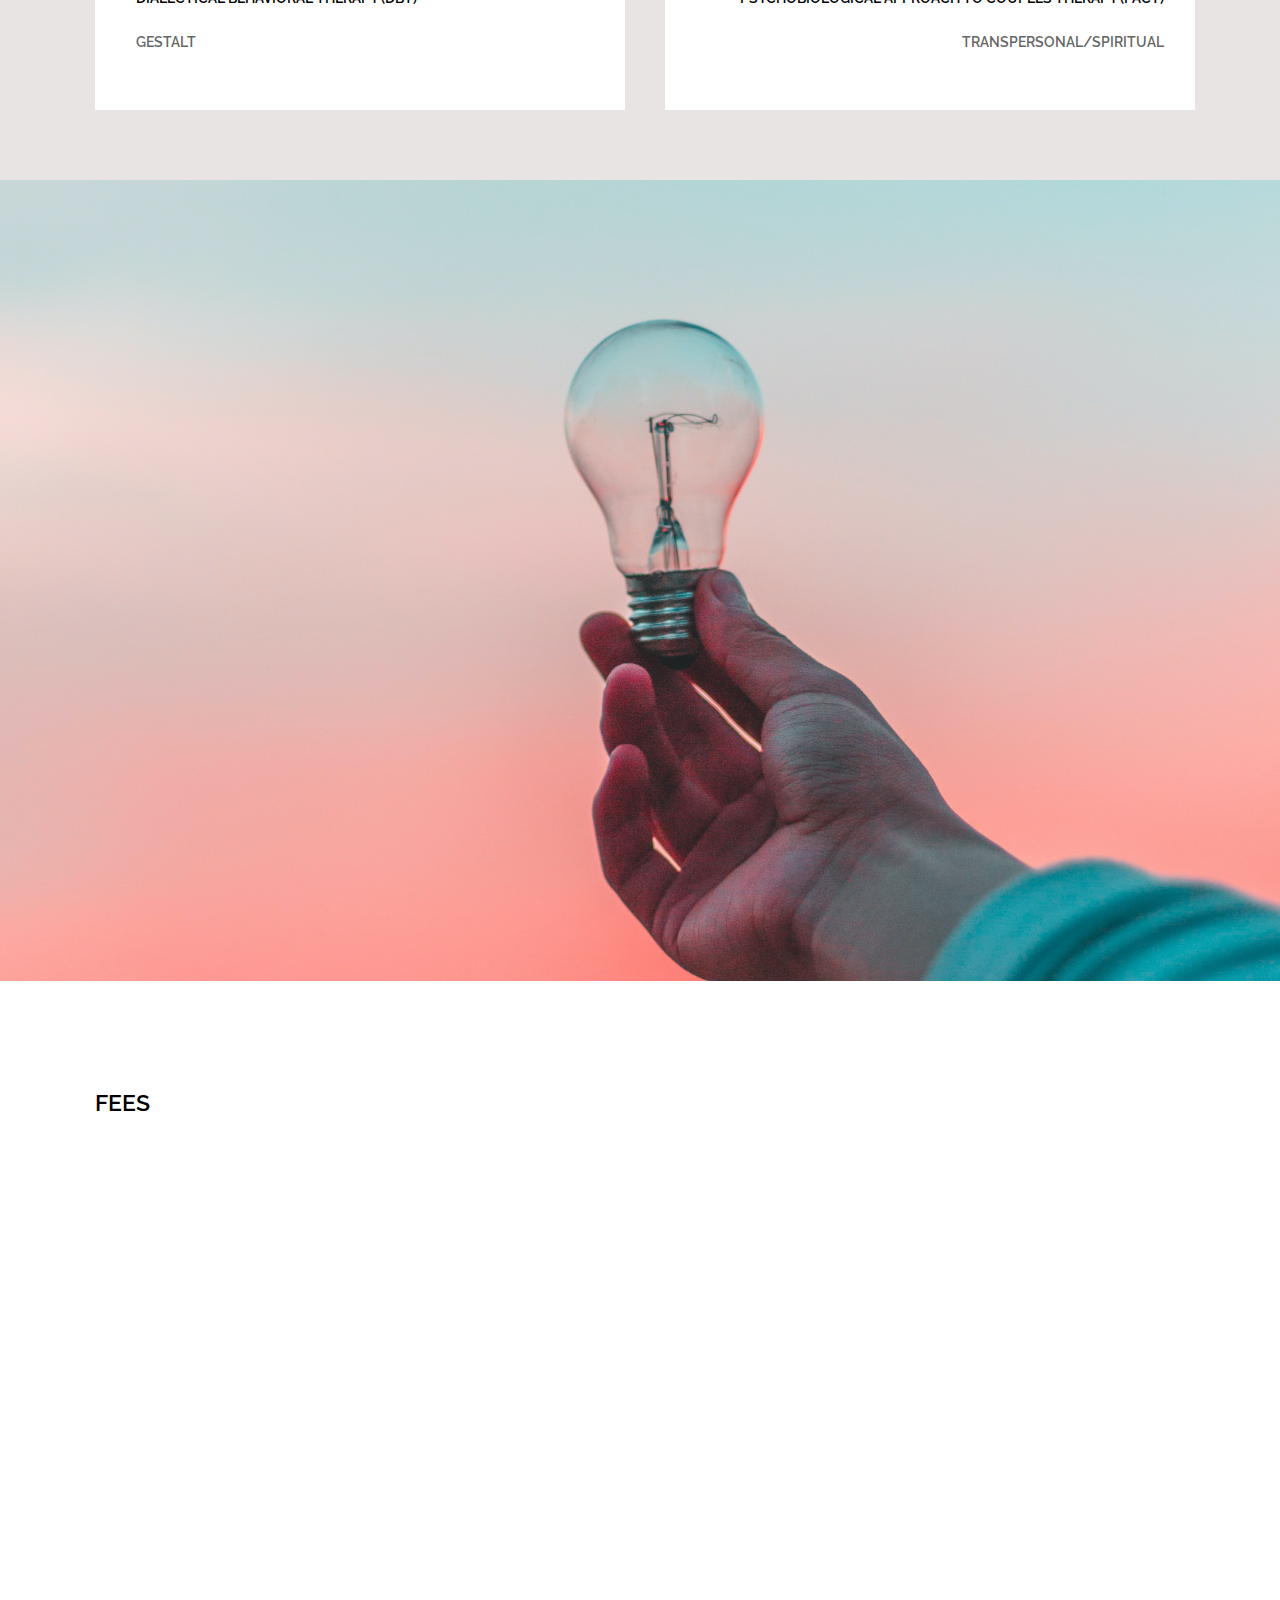
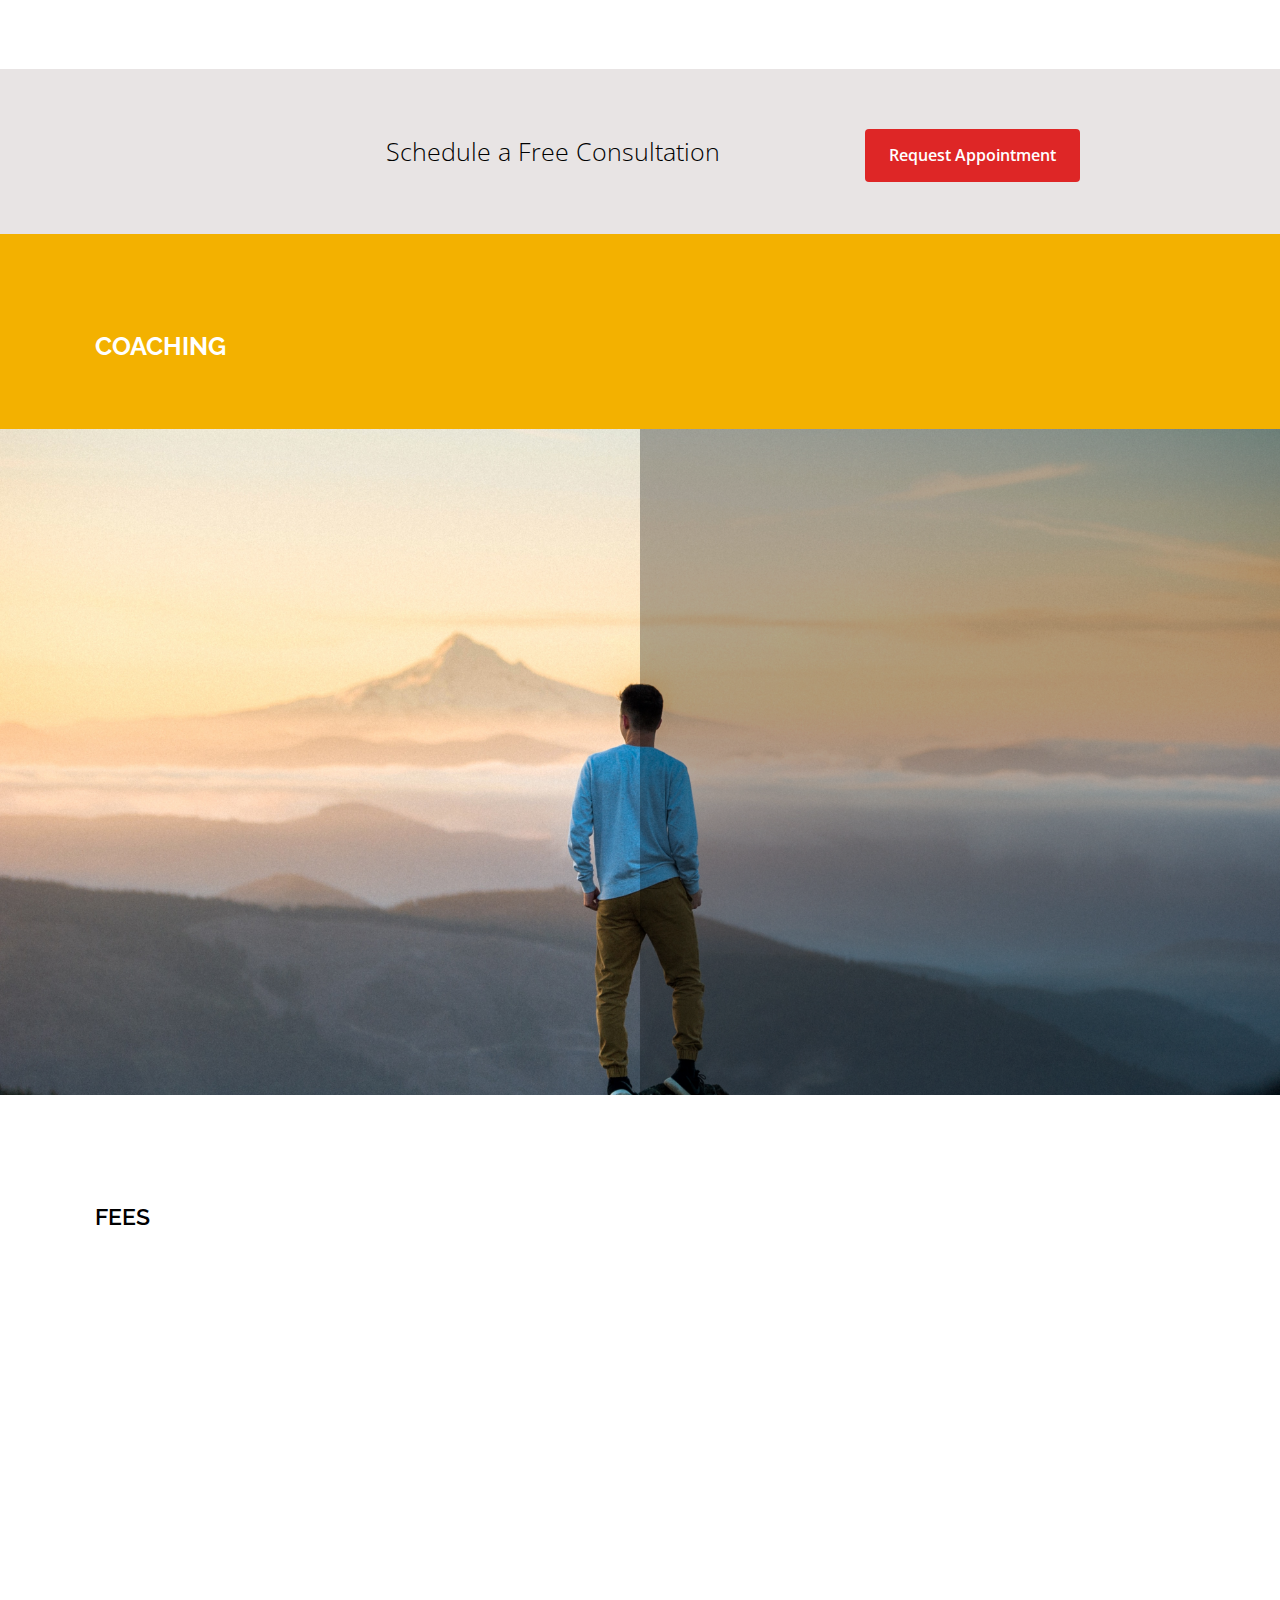
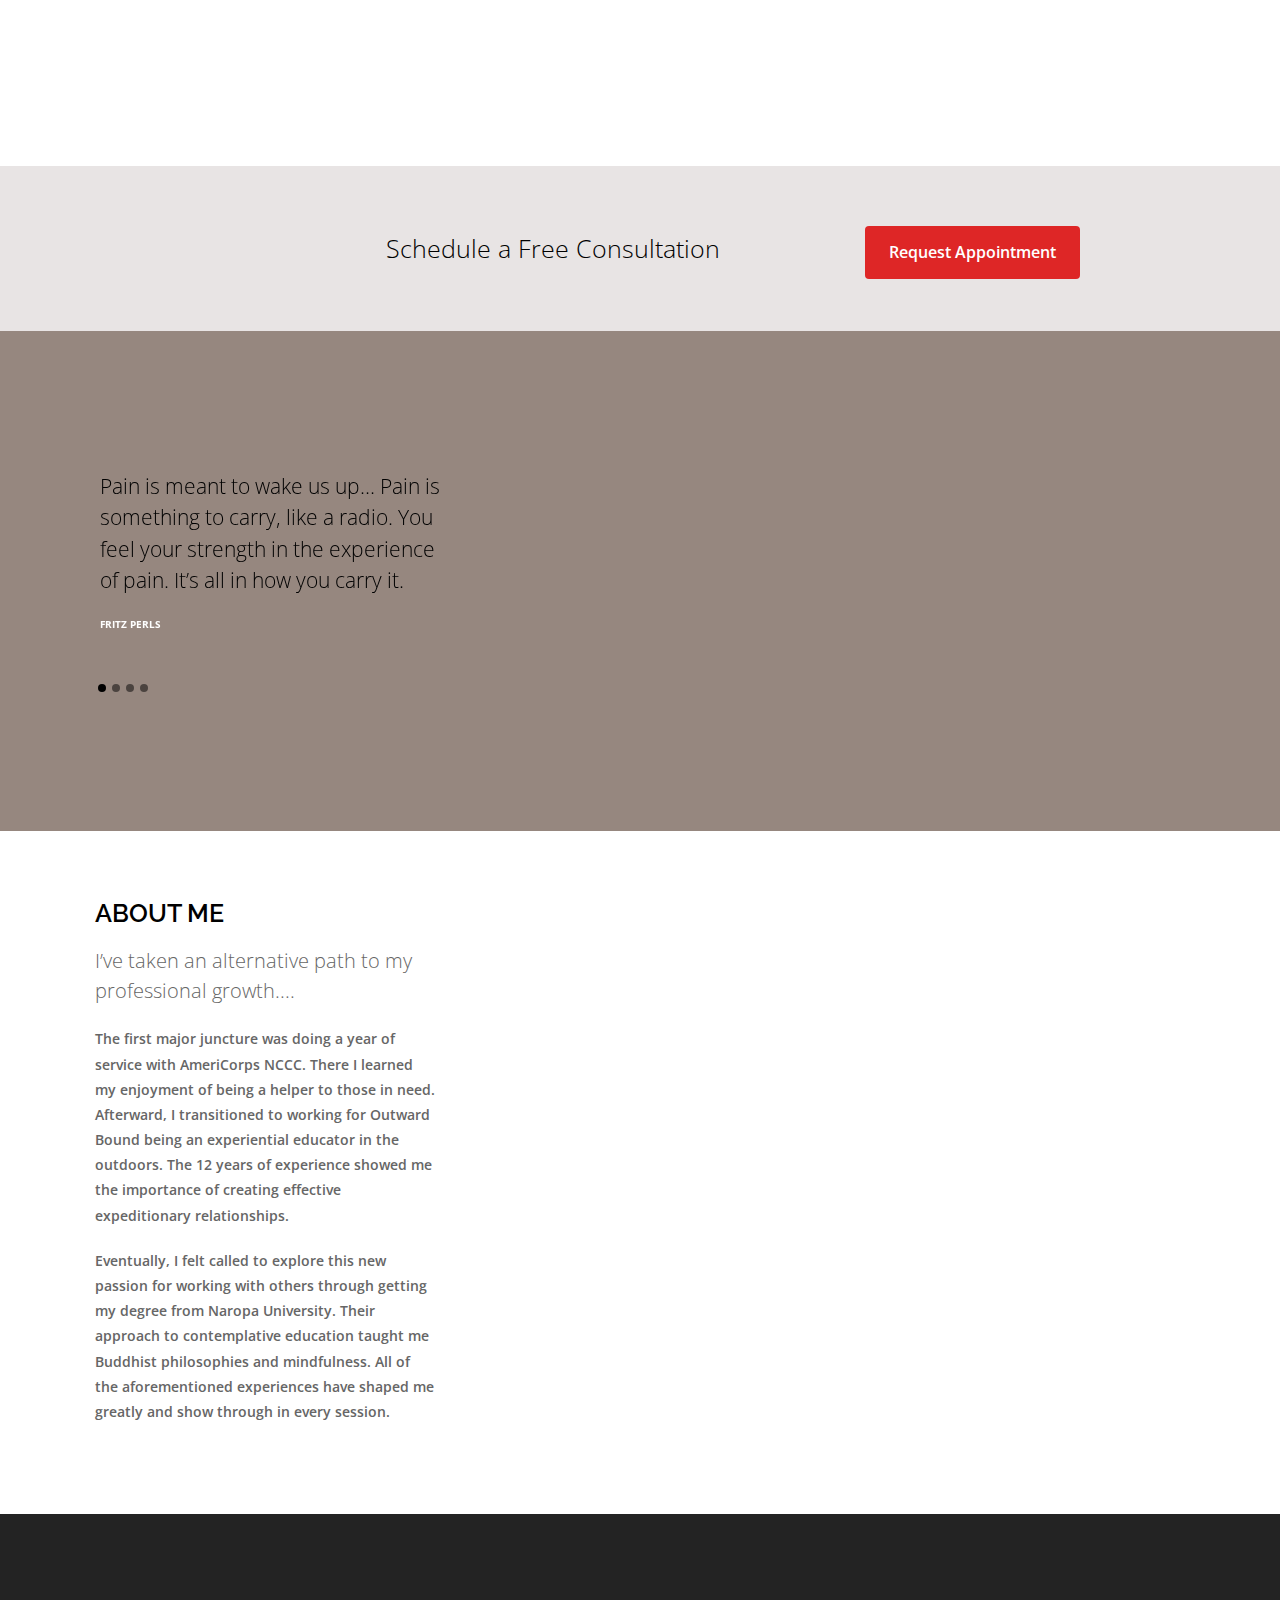
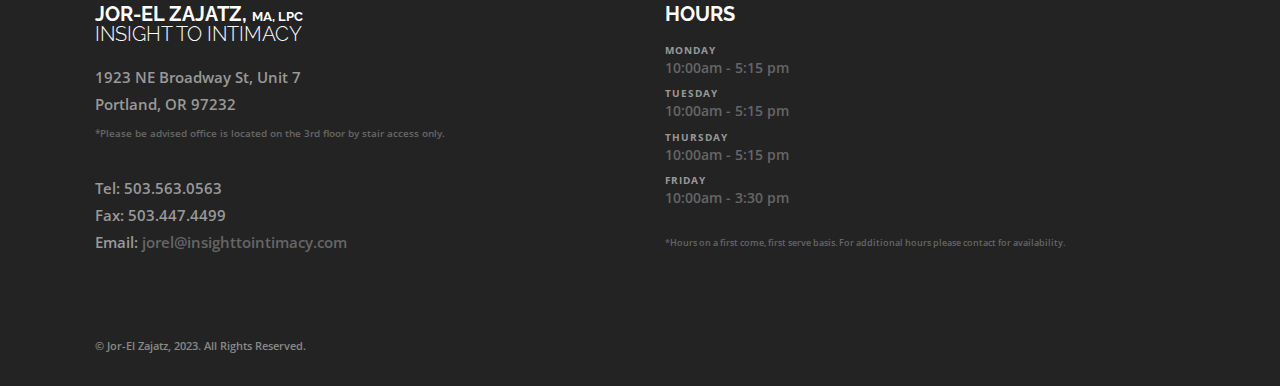
==== commit 22343ca3: "Family Leave Notification" ====
--- a/index.html
+++ b/index.html
@@ -266,6 +266,17 @@
 					</div>
 				</section>
 				<!-- Fullscreen Slider Section End -->
+				</section>
+					<section class="section-block pt-0 replicable-content bkg-grey-light color-black">
+						<div class="row">
+							<div class="column width-6 offset-3 center">
+								<h3 class="mb-50"></h3>
+							</div>
+							<div class="column width-12">
+								<p class="lead mb-20">PRIVATE PRACTICE NOTIFICATION</p><p class="mb-20">Beginning approximately mid-February 2024, I will be taking a two-month period of family leave. During this time I will not be available for professional services and will be pausing all work with current clients. Prior to this leave, I will be approaching the date with the intention of finding a reasonable place to pause our work until resuming in April 2024. If you have any further questions as a current or prospective client, please reach out and I would be happy to help. Thank you for your understanding.</p>
+								</div>
+						</div>
+					</section>
 								<!-- Testimonial Icon -->
 				<section class="section-block pt-0 replicable-content">
 					<div class="row">
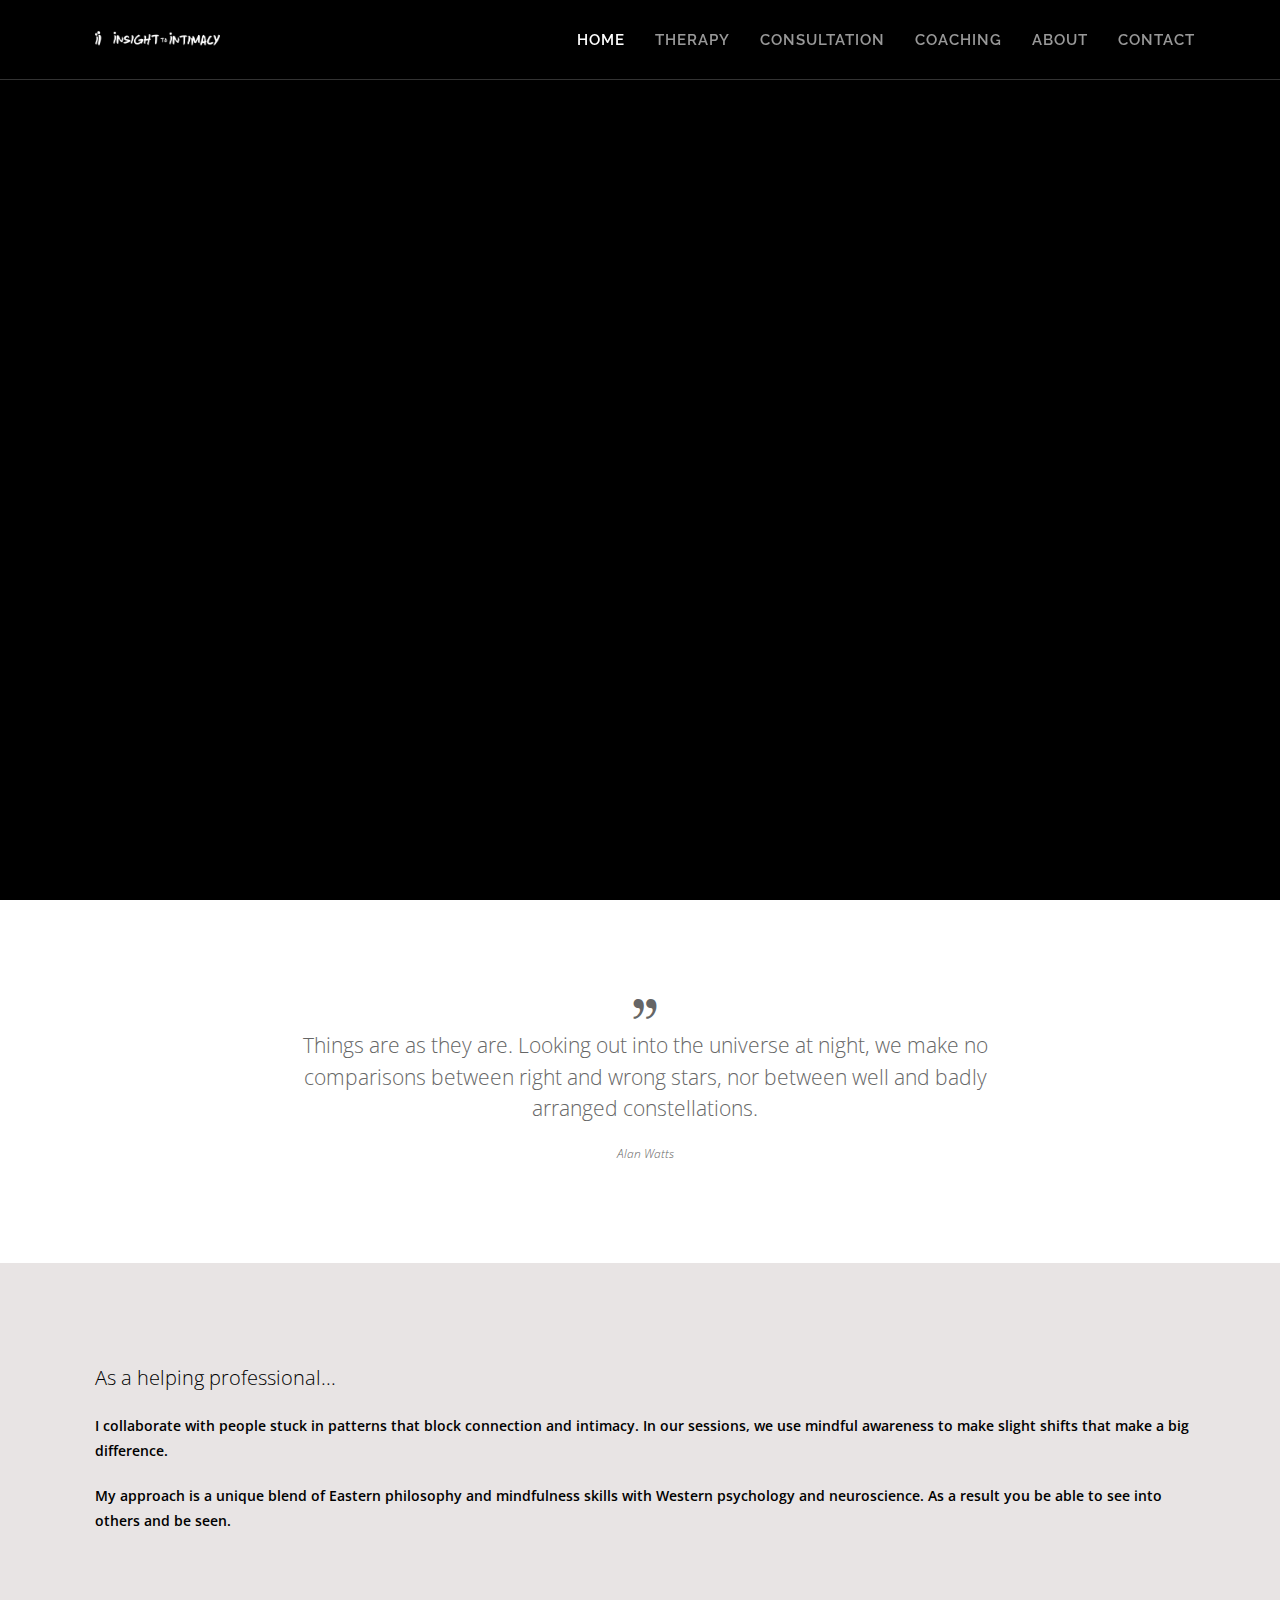
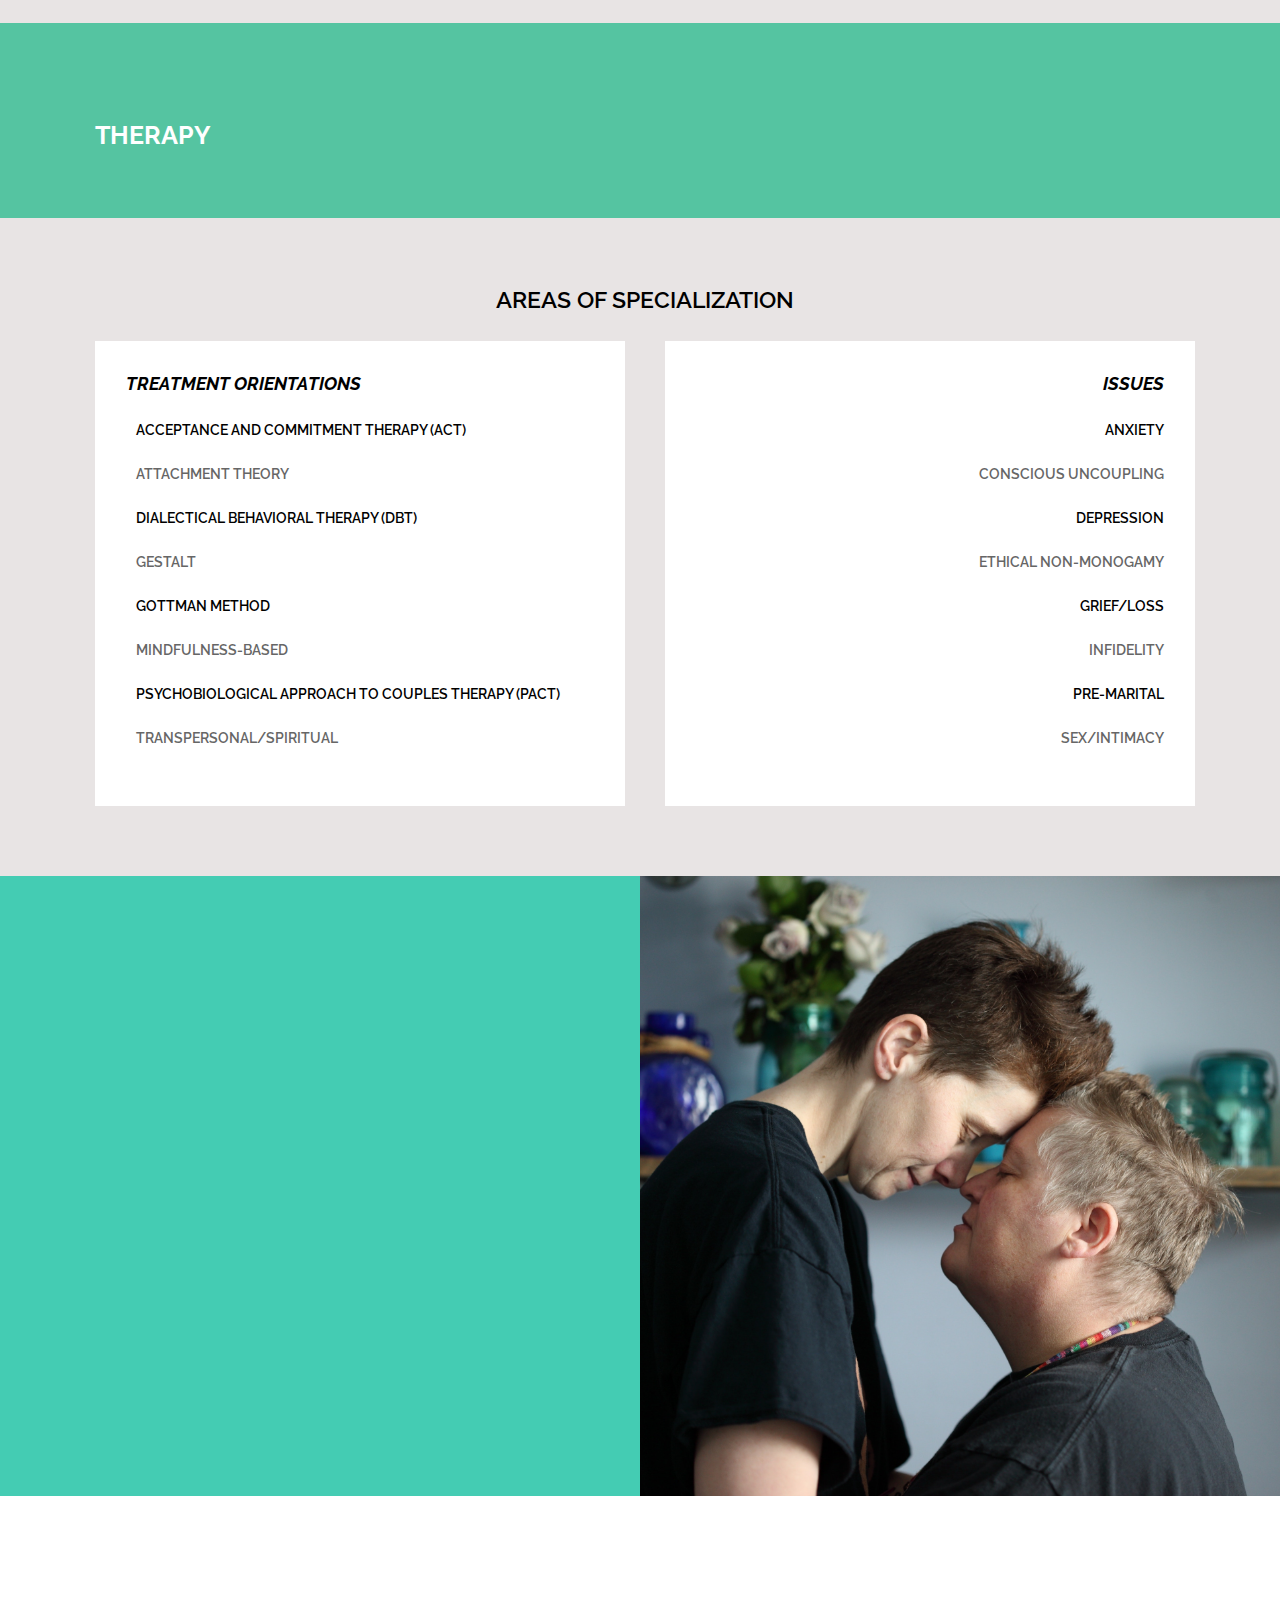
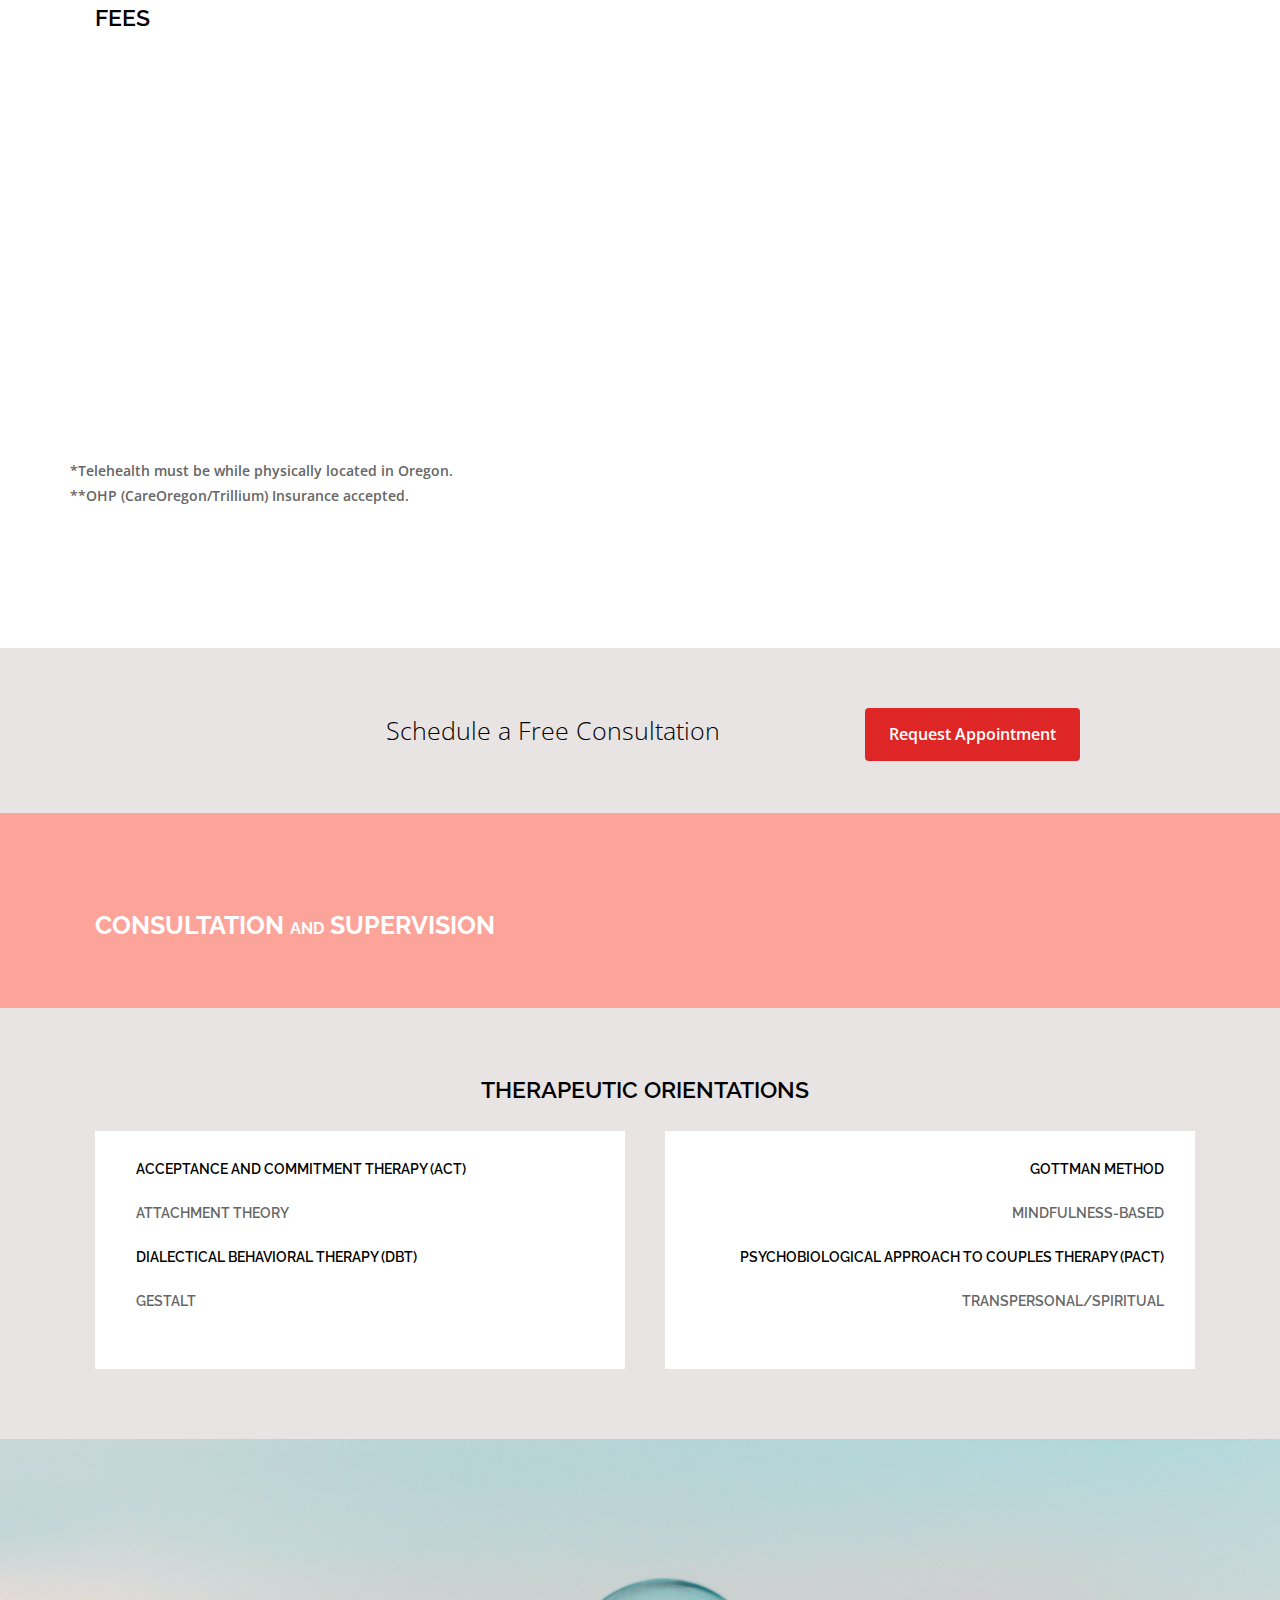
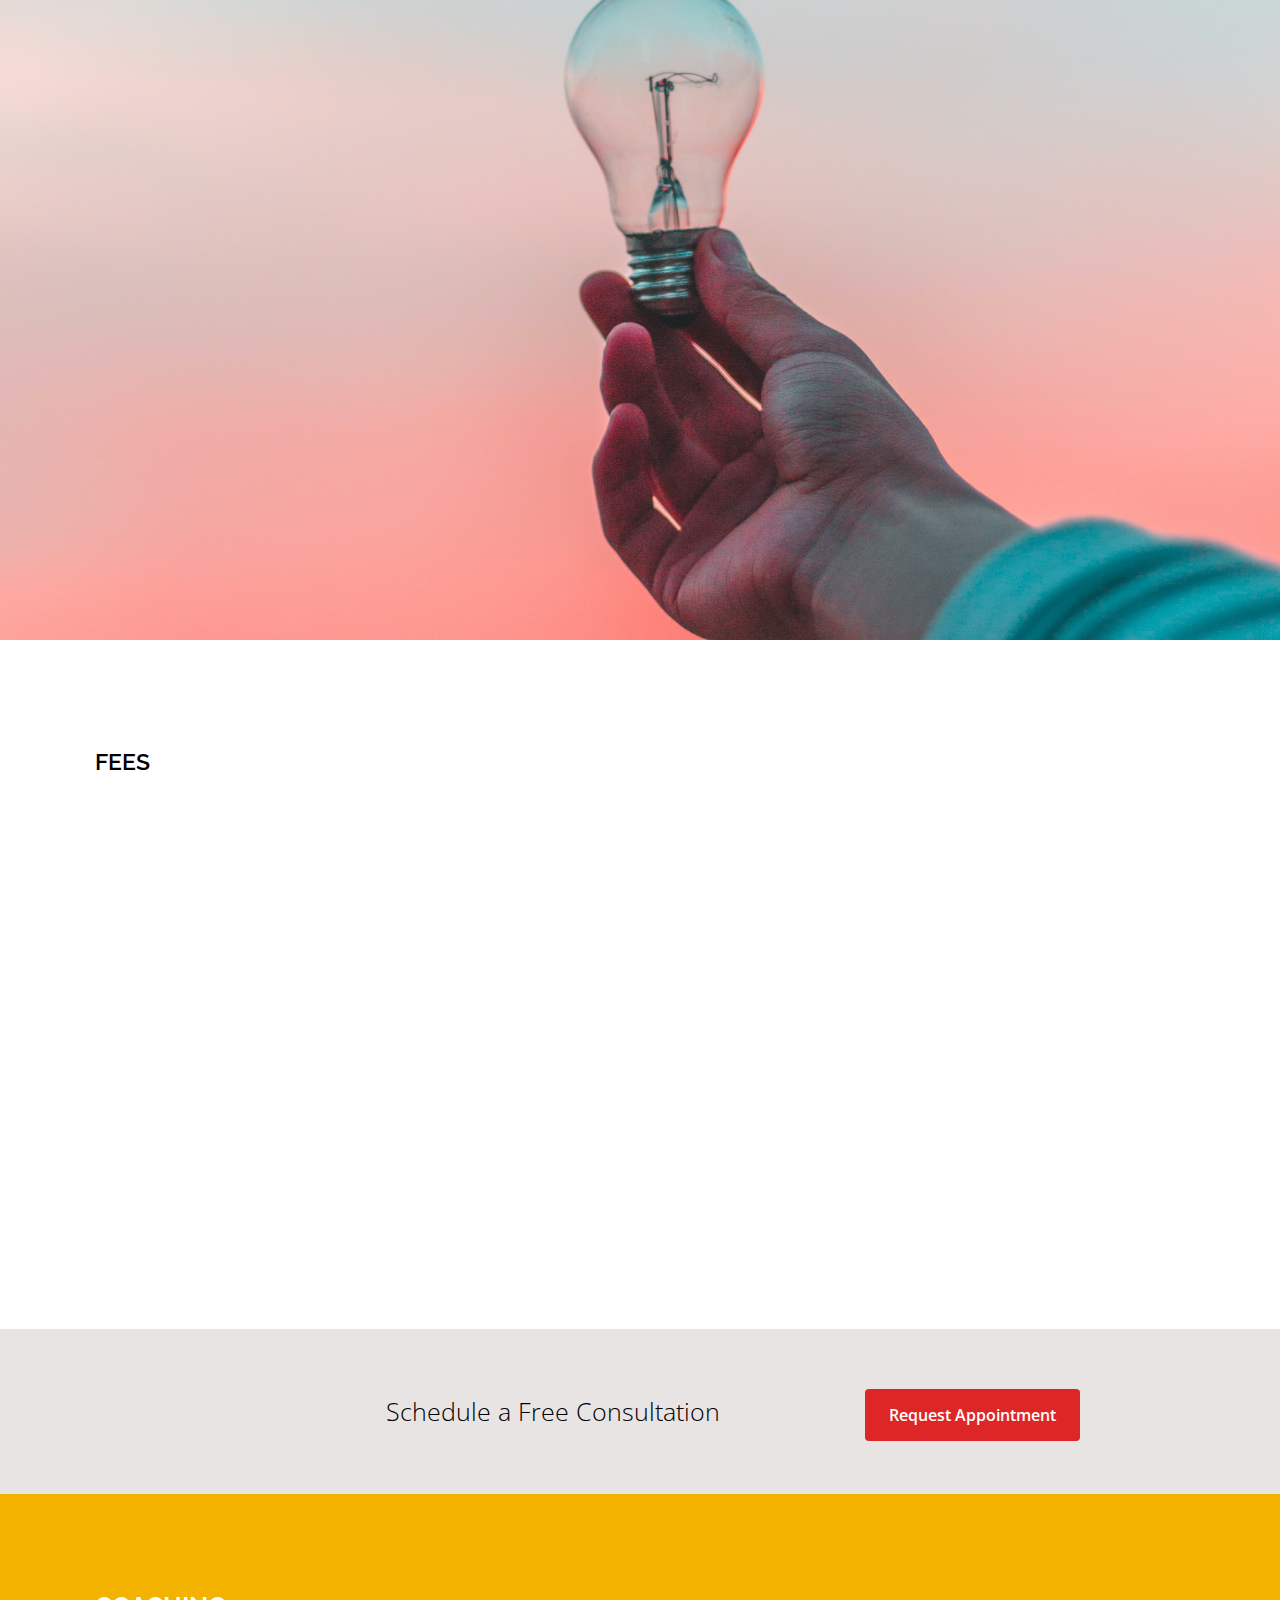
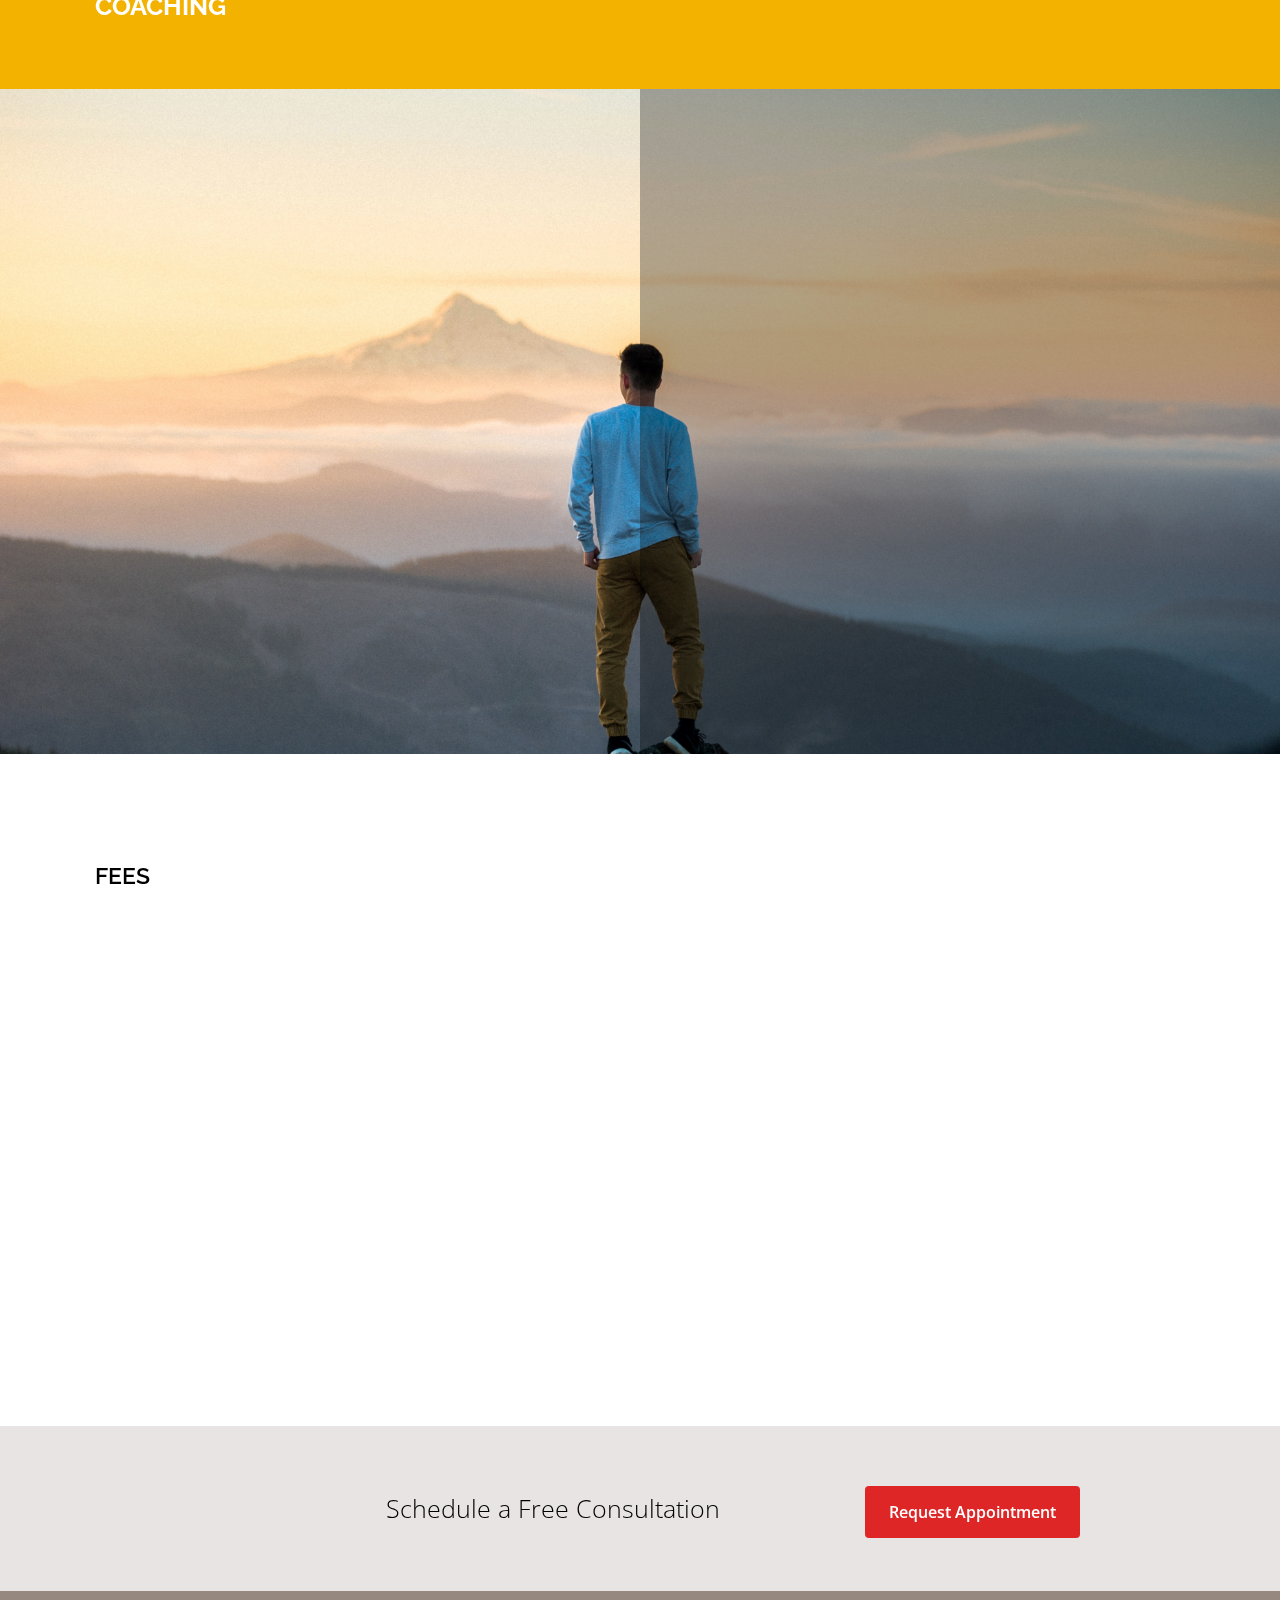
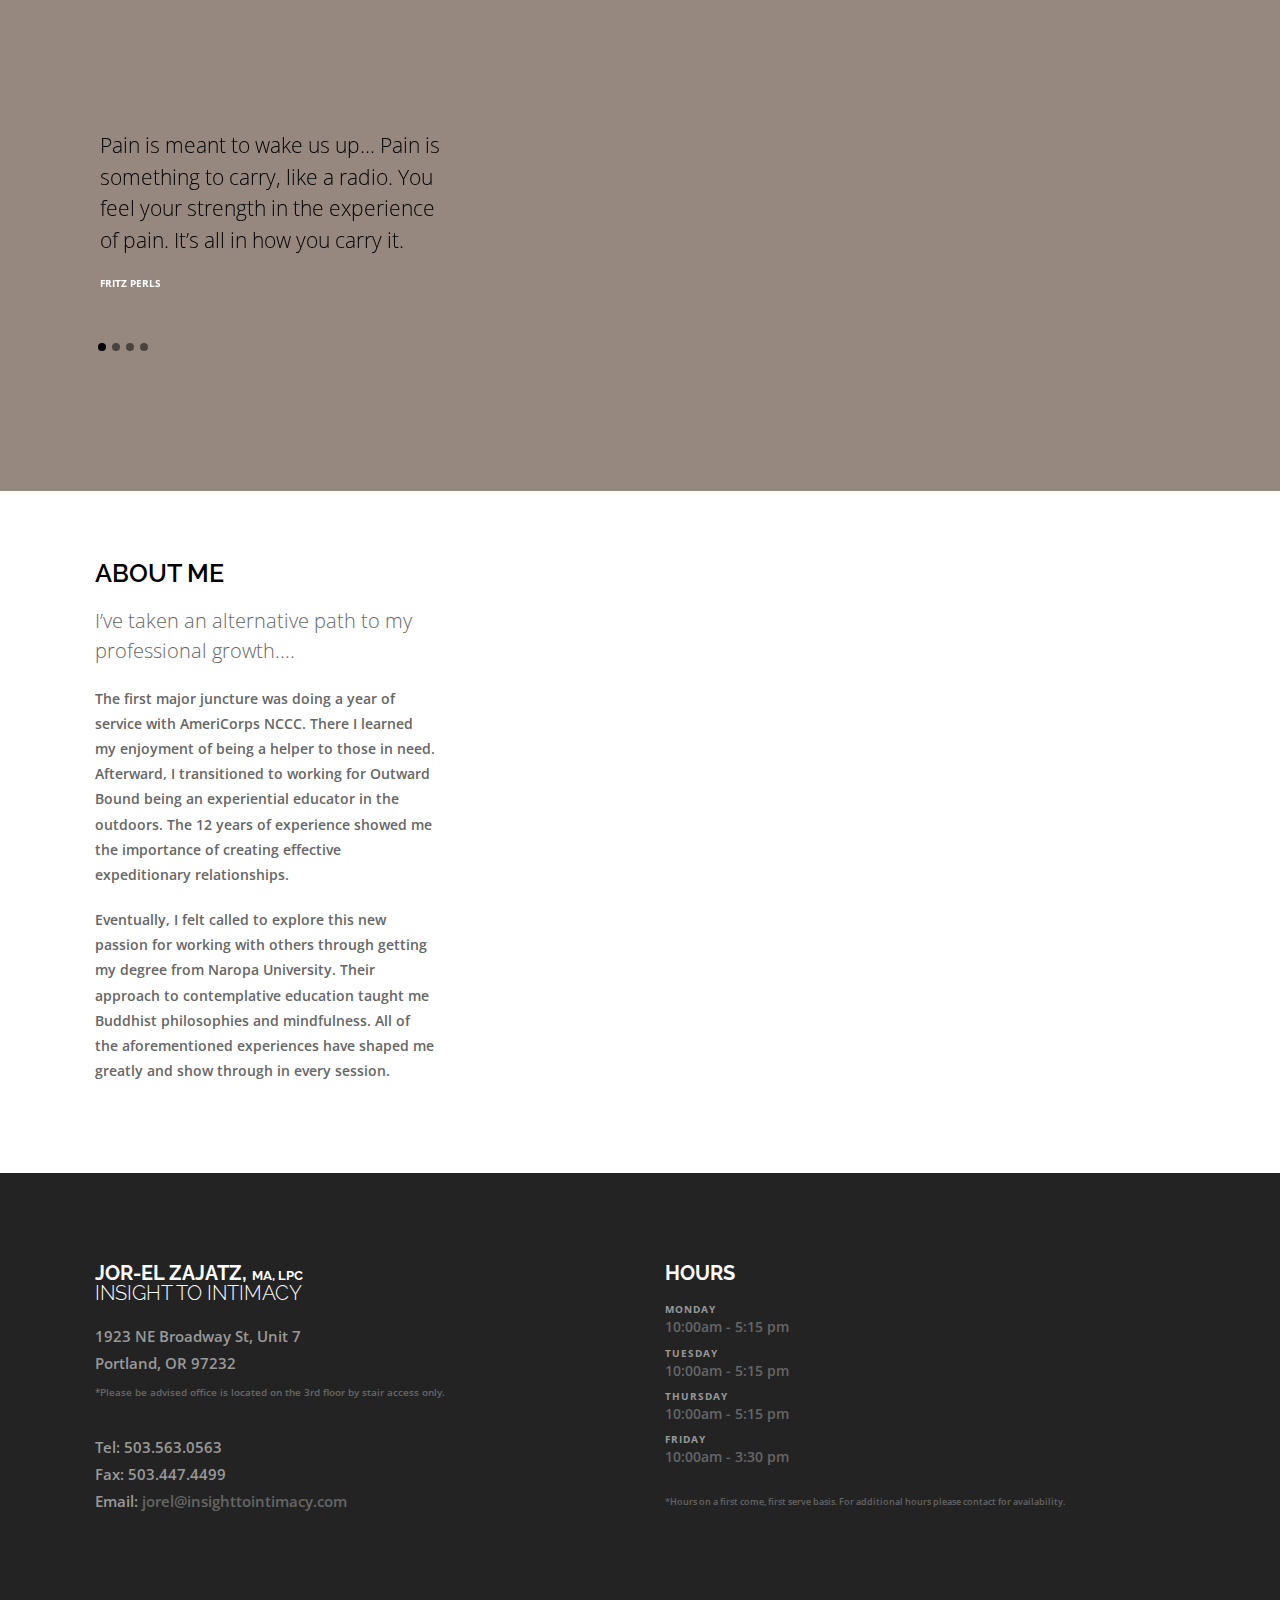
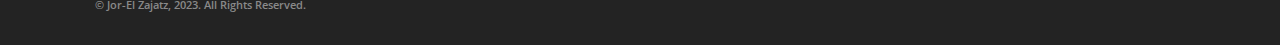
==== commit a8528c62: "Remove Family Leave" ====
--- a/index.html
+++ b/index.html
@@ -265,18 +265,6 @@
 						</ul>
 					</div>
 				</section>
-				<!-- Fullscreen Slider Section End -->
-				</section>
-					<section class="section-block pt-0 replicable-content bkg-grey-light color-black">
-						<div class="row">
-							<div class="column width-6 offset-3 center">
-								<h3 class="mb-50"></h3>
-							</div>
-							<div class="column width-12">
-								<p class="lead mb-20">PRIVATE PRACTICE NOTIFICATION</p><p class="mb-20">Beginning approximately mid-February 2024, I will be taking a two-month period of family leave. During this time I will not be available for professional services and will be pausing all work with current clients. Prior to this leave, I will be approaching the date with the intention of finding a reasonable place to pause our work until resuming in April 2024. If you have any further questions as a current or prospective client, please reach out and I would be happy to help. Thank you for your understanding.</p>
-								</div>
-						</div>
-					</section>
 								<!-- Testimonial Icon -->
 				<section class="section-block pt-0 replicable-content">
 					<div class="row">
